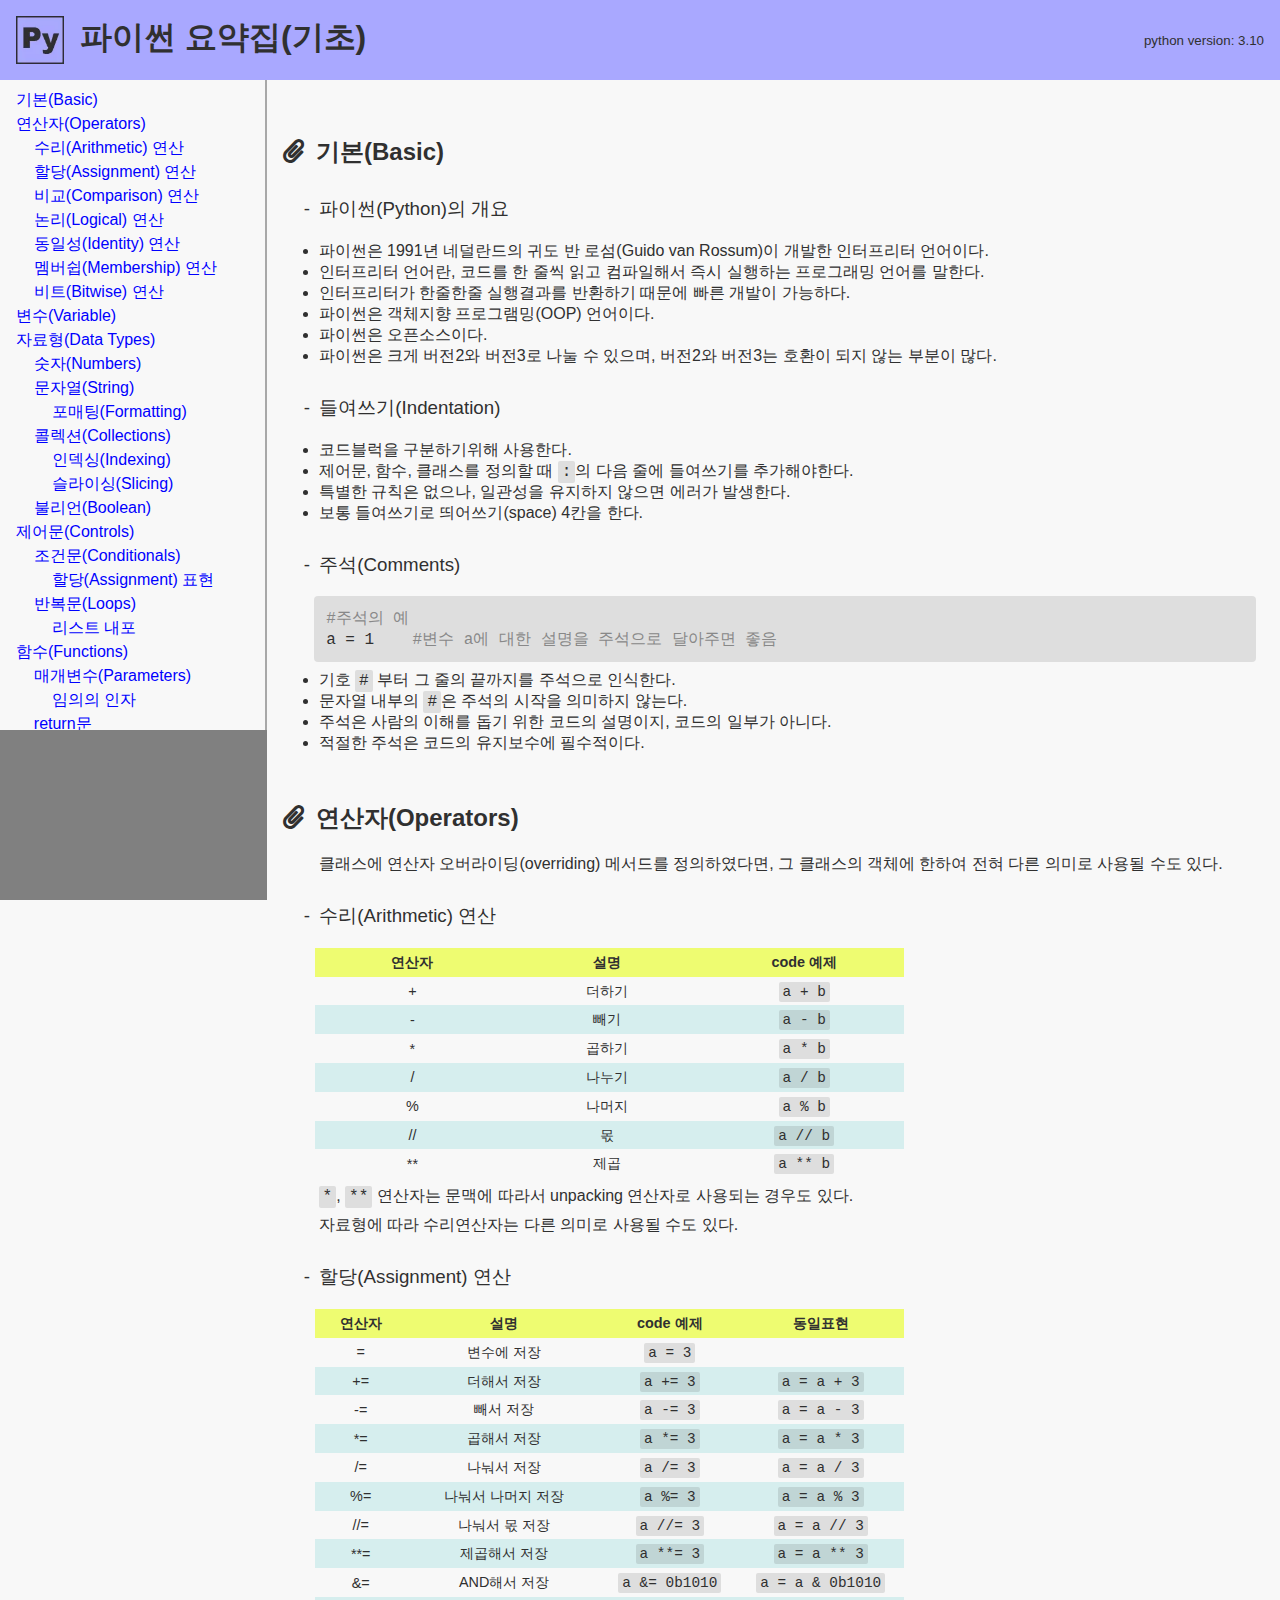
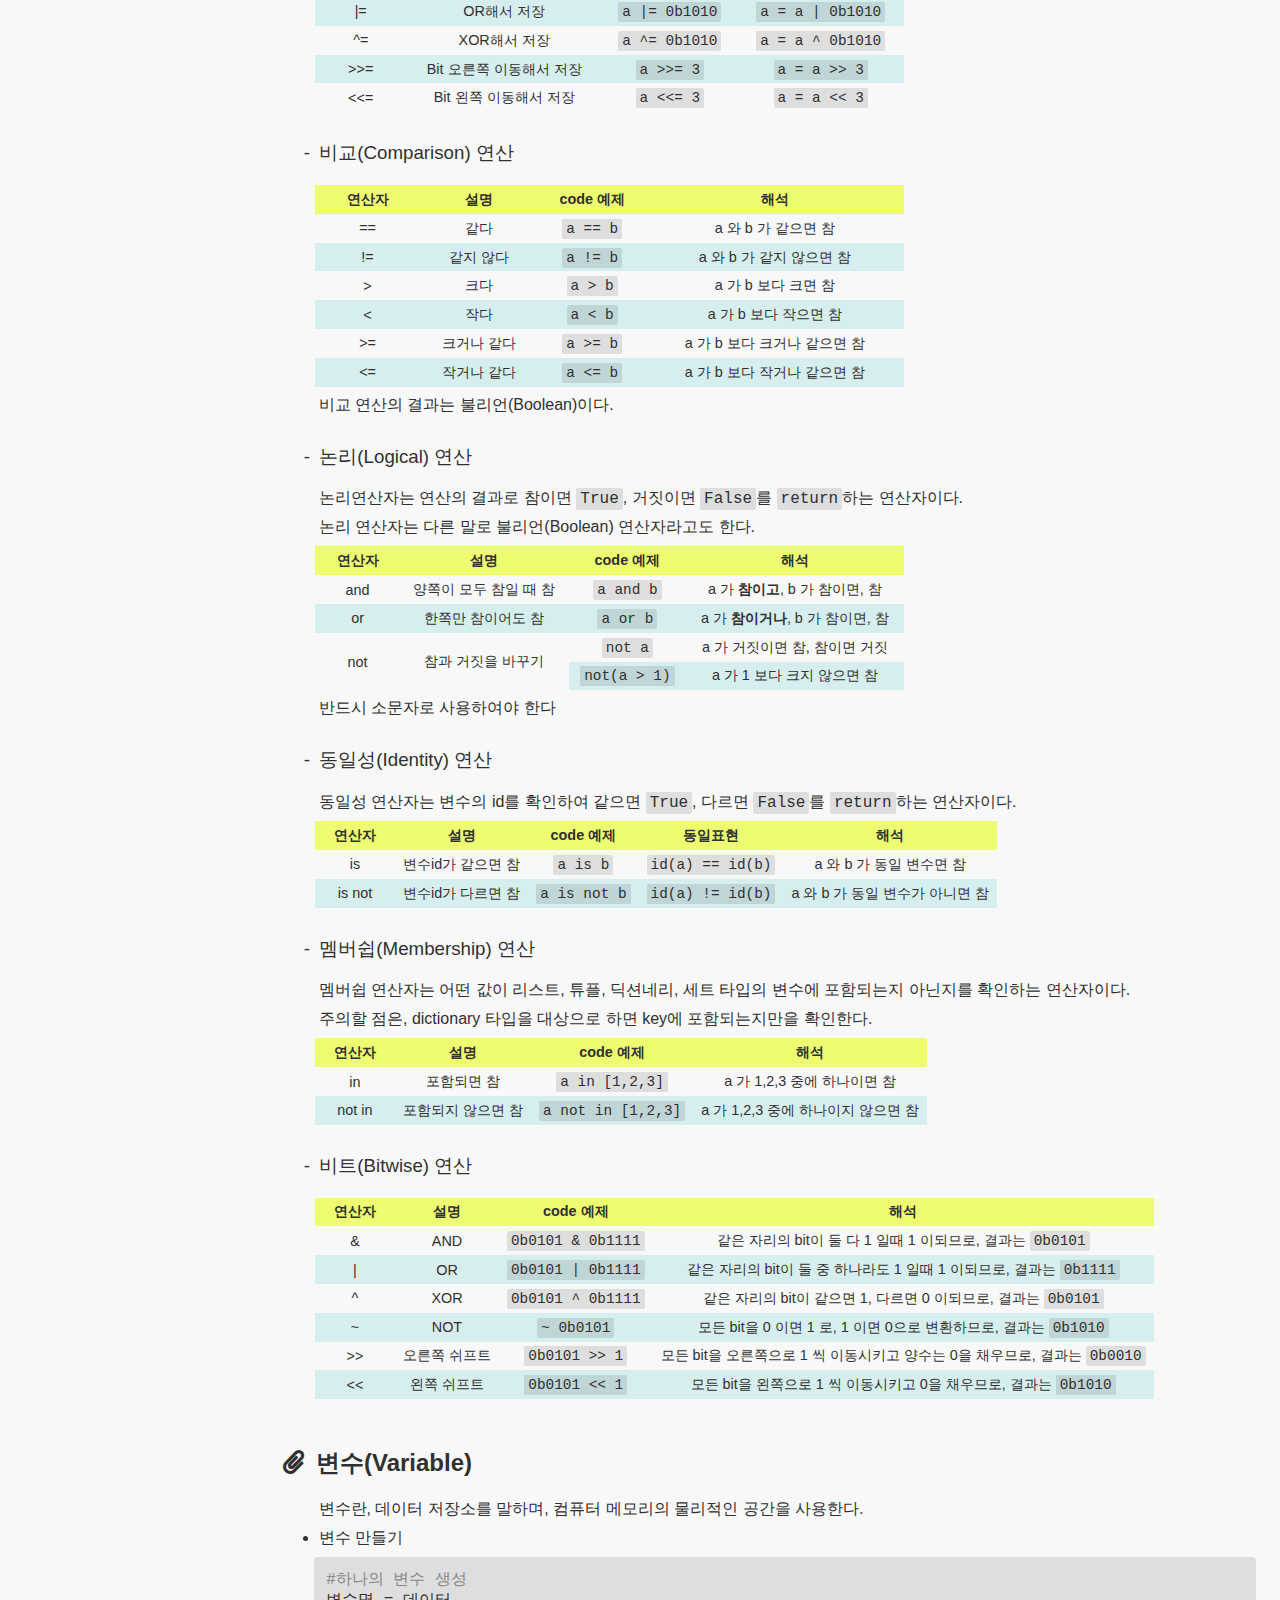
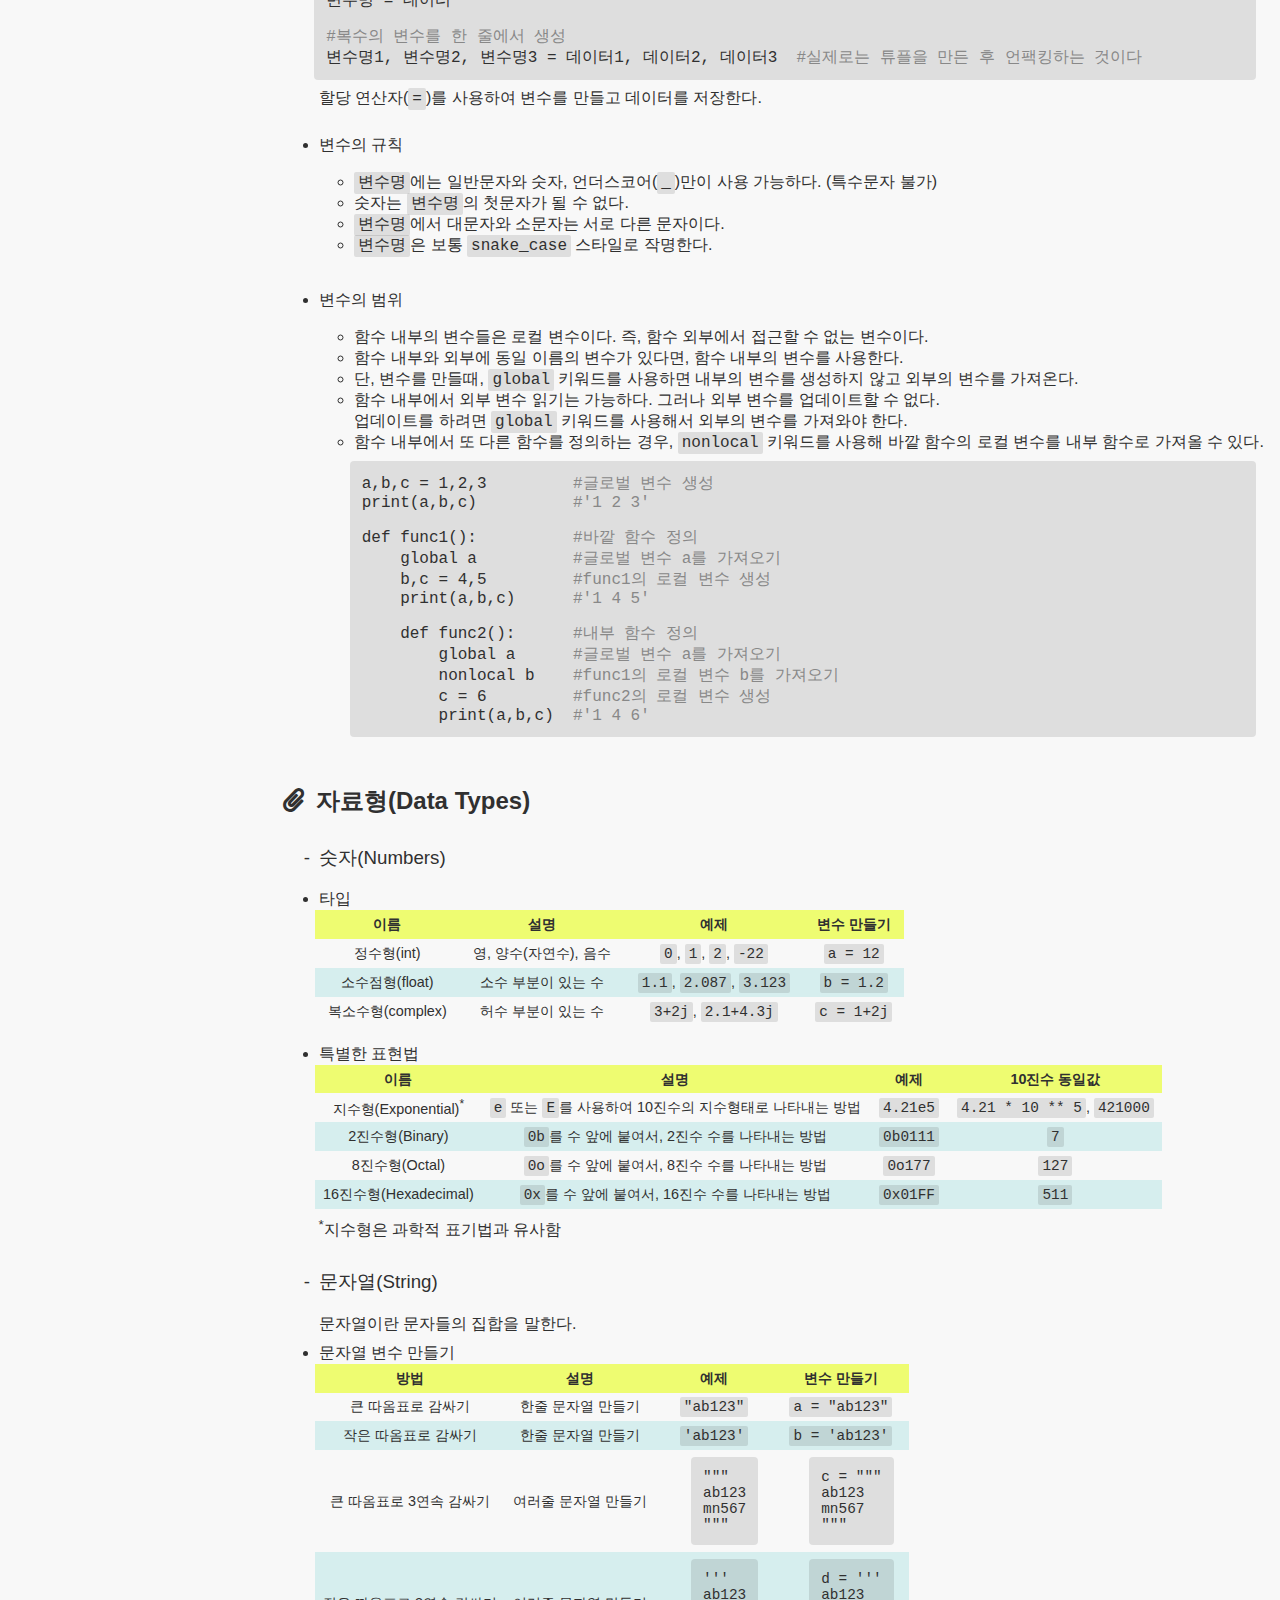
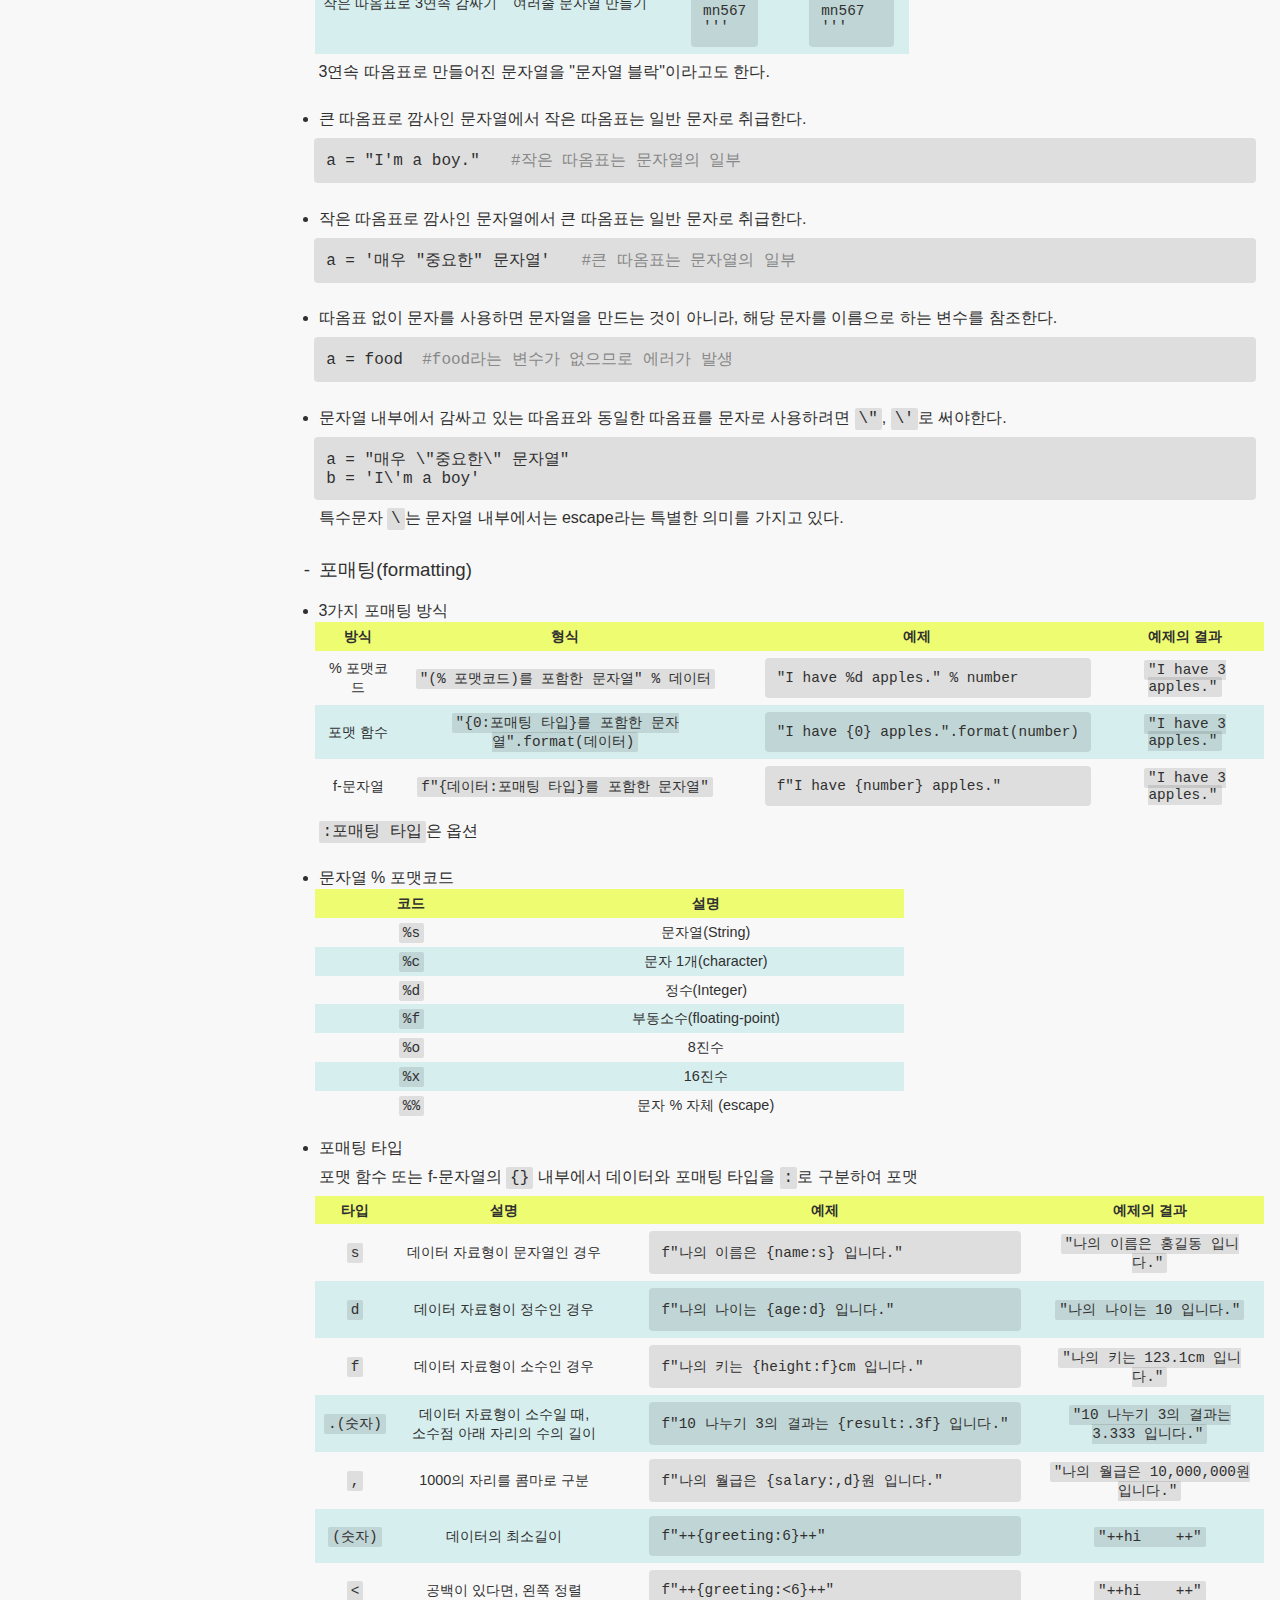
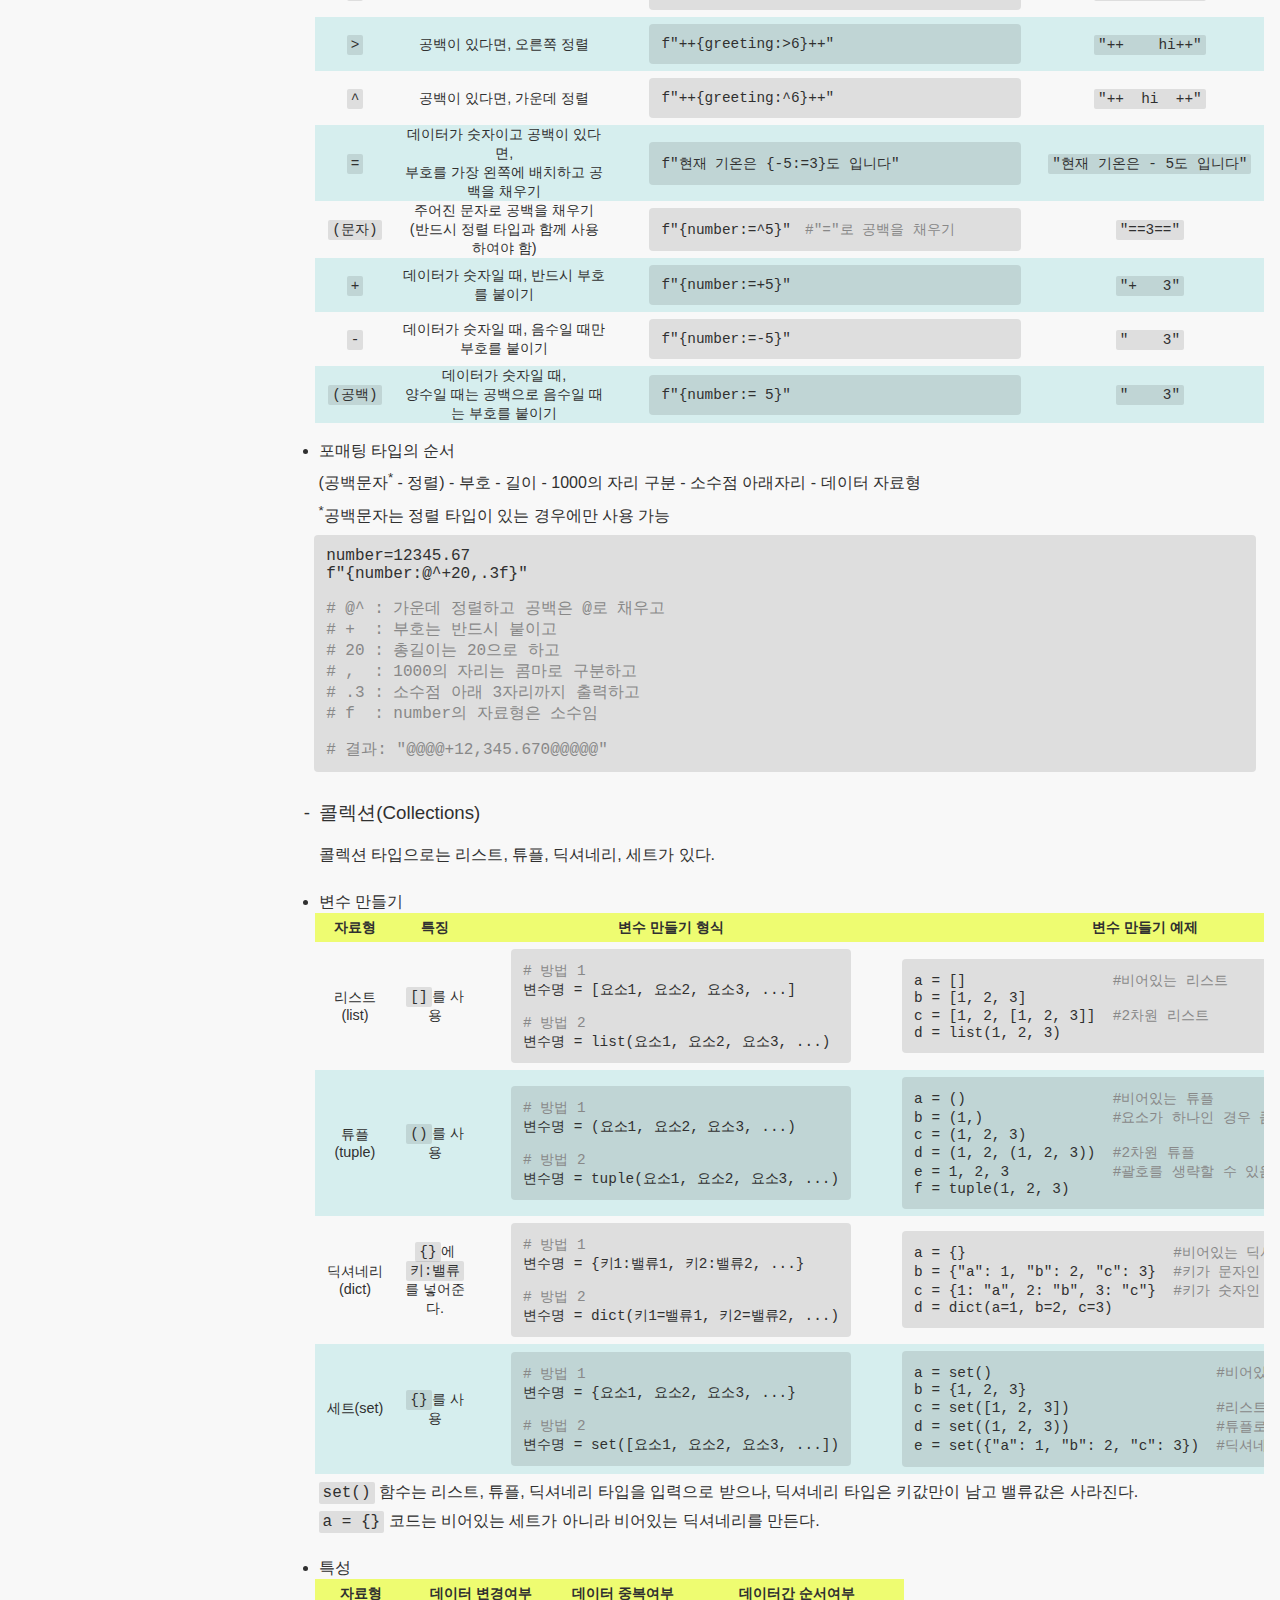
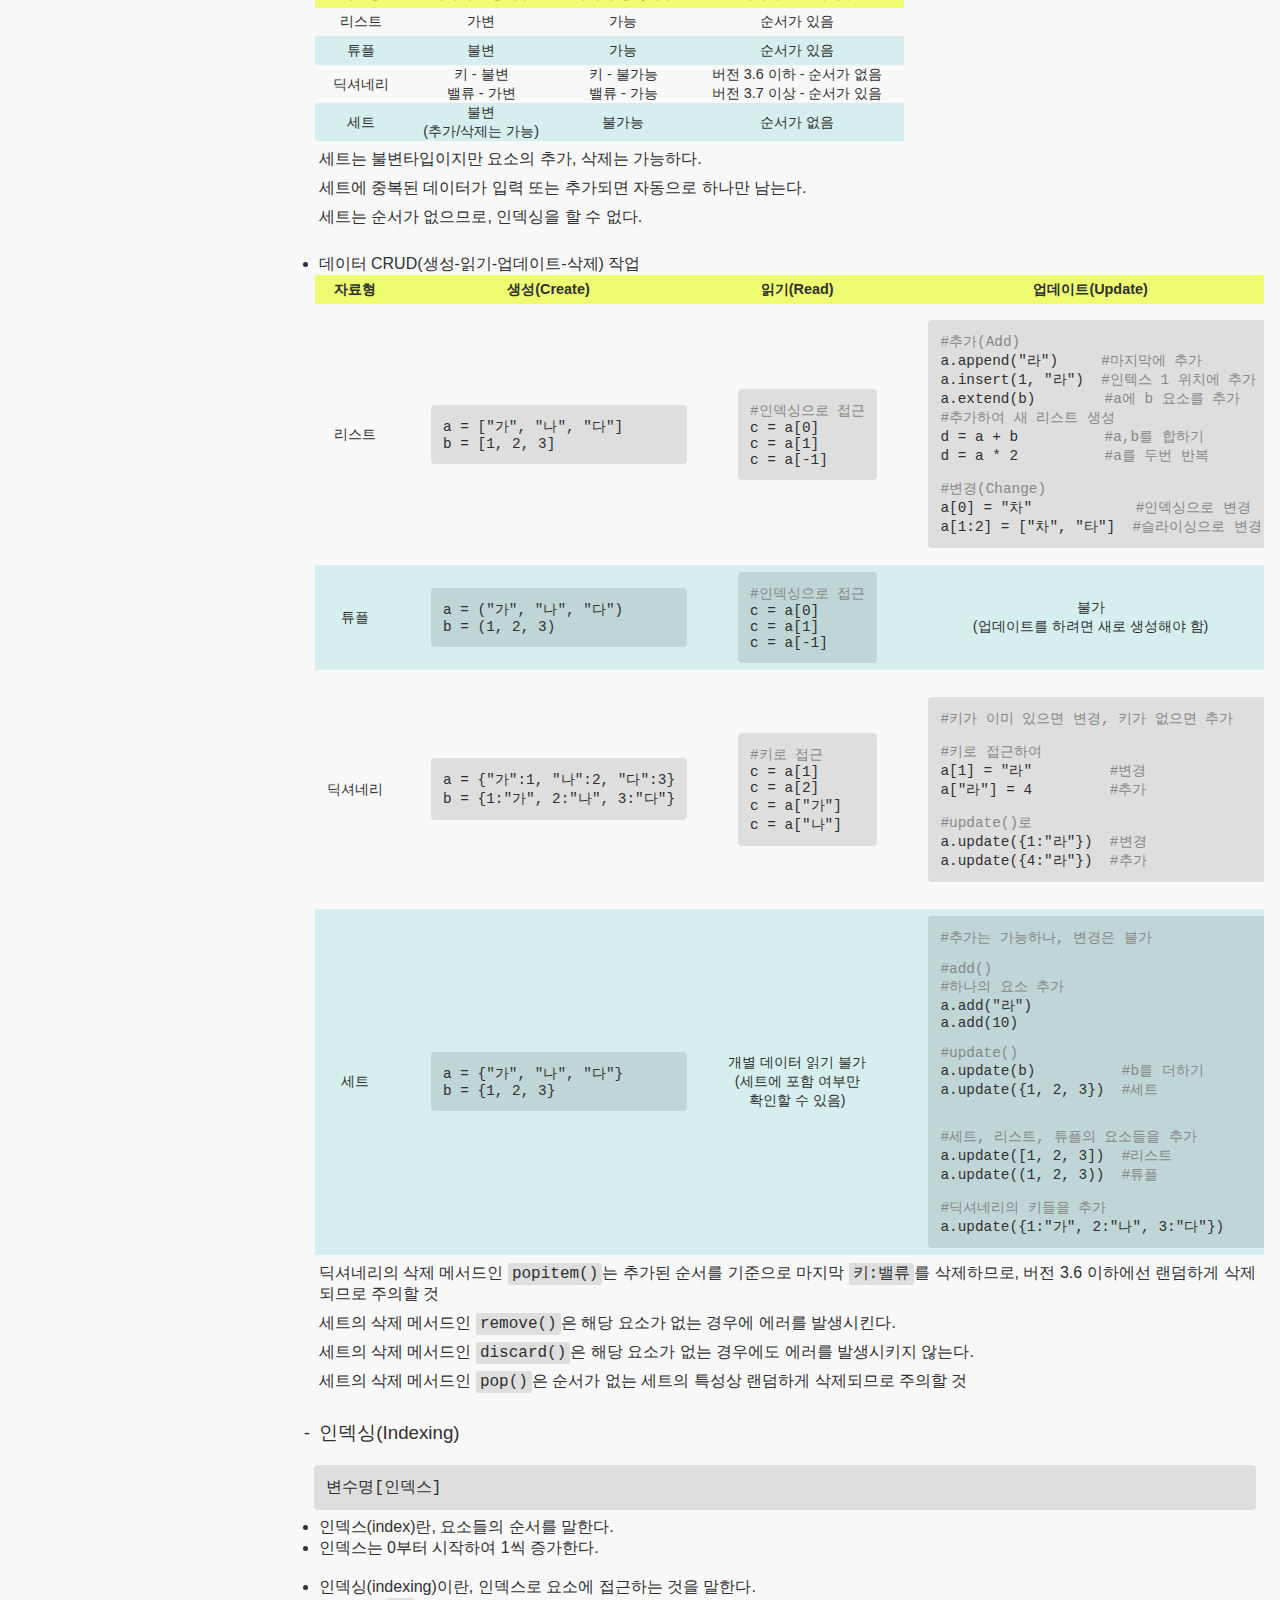
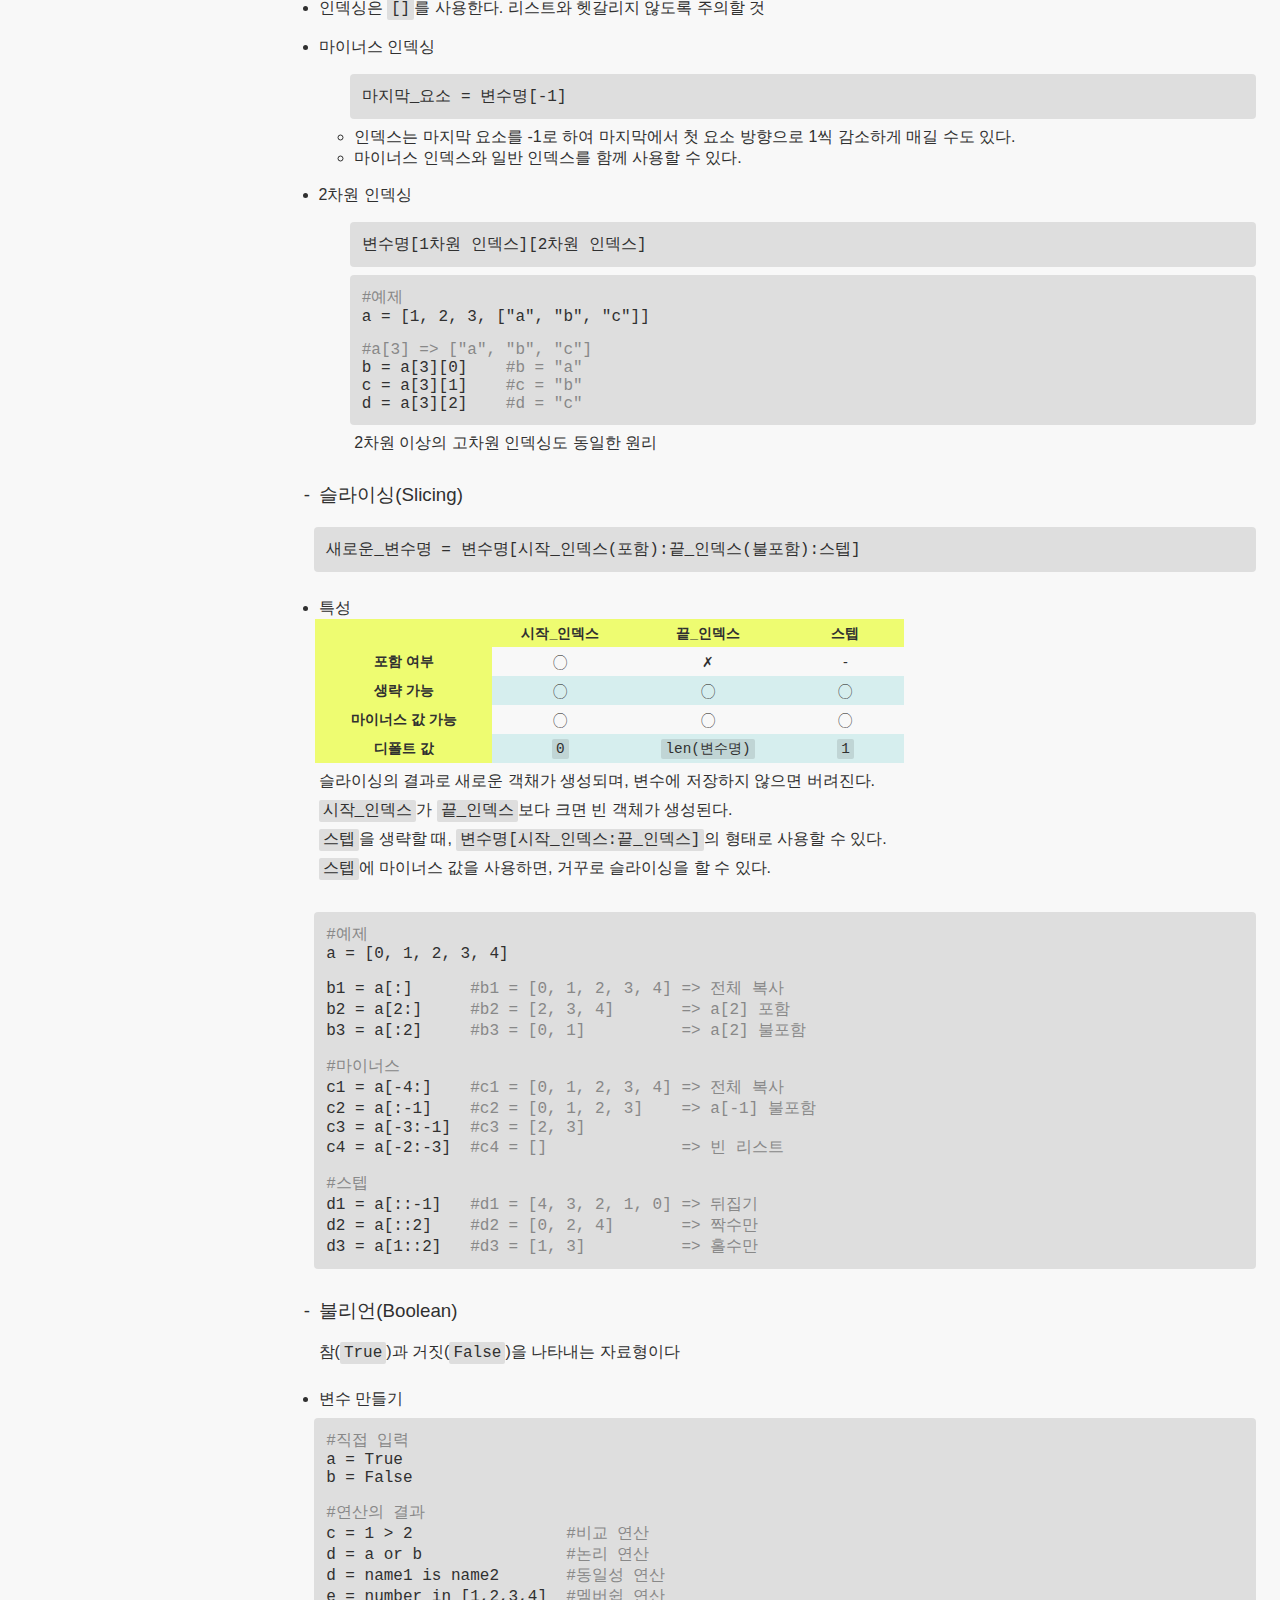
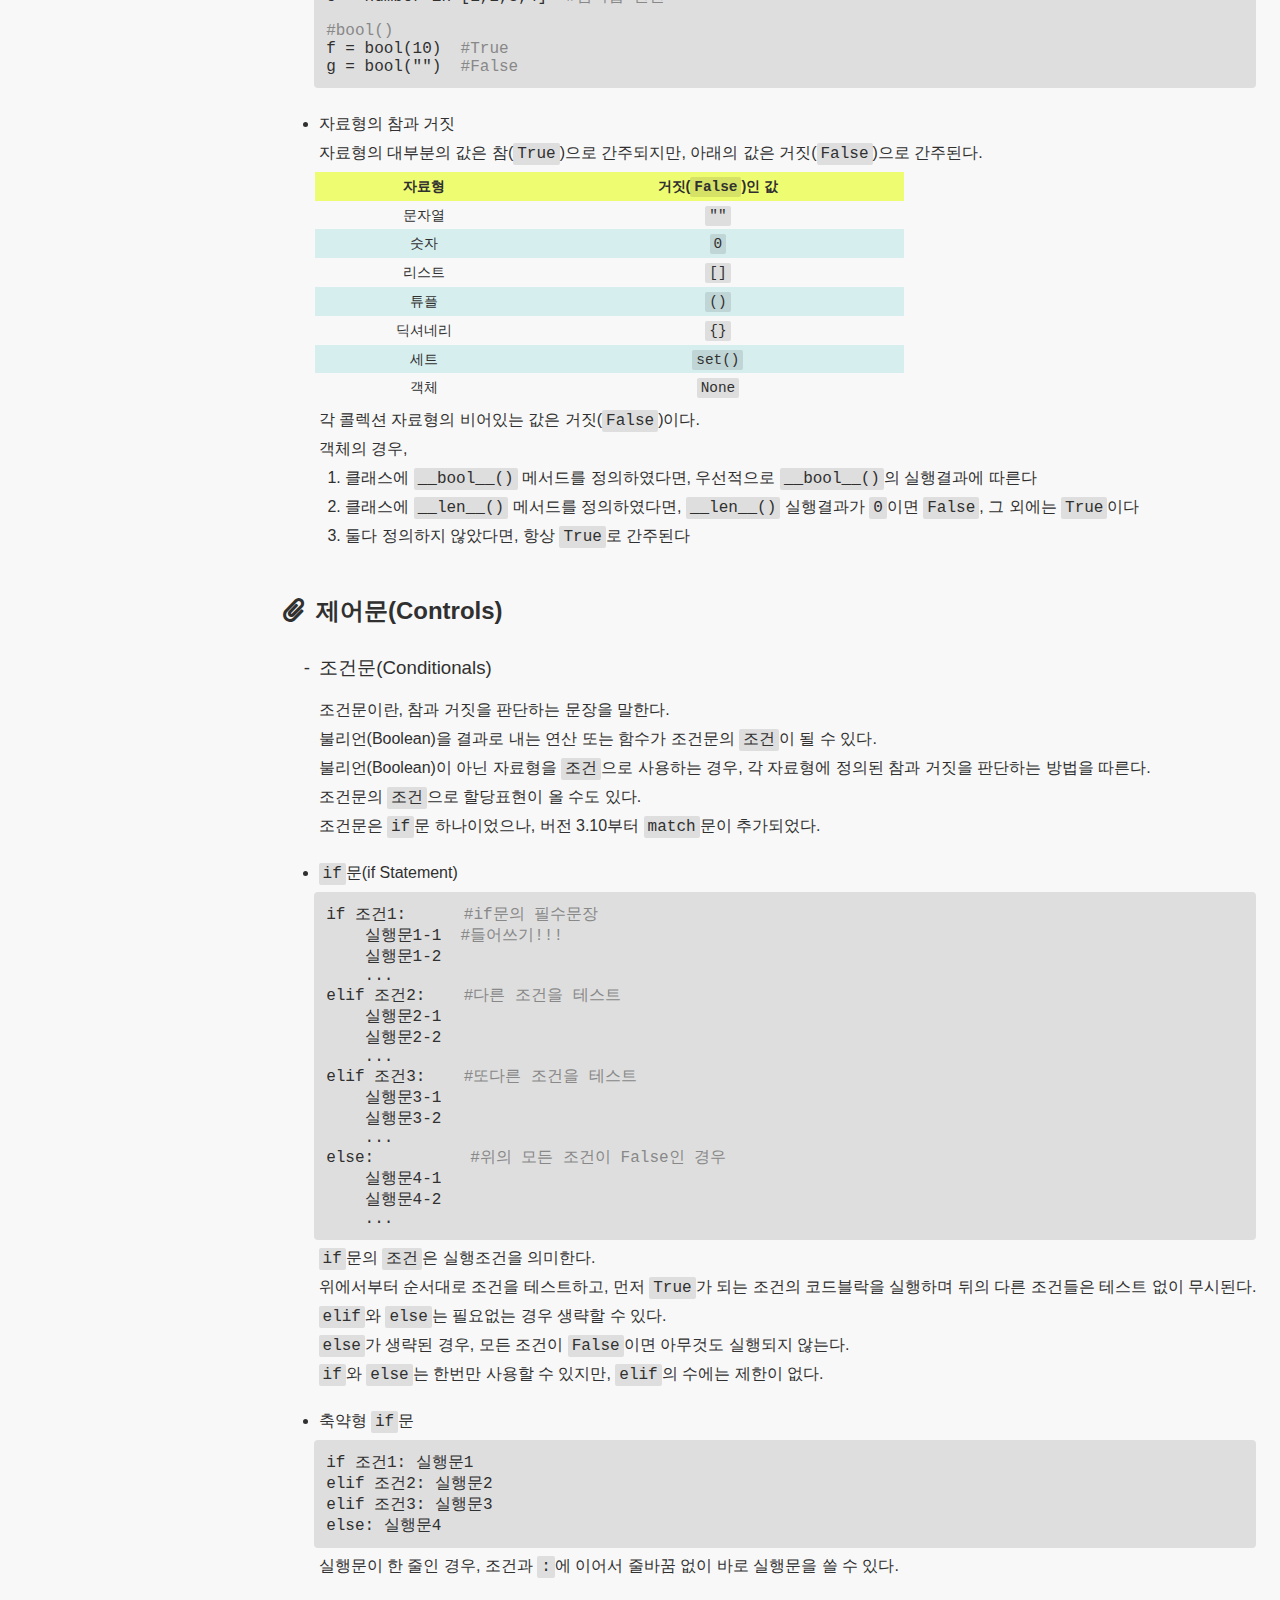
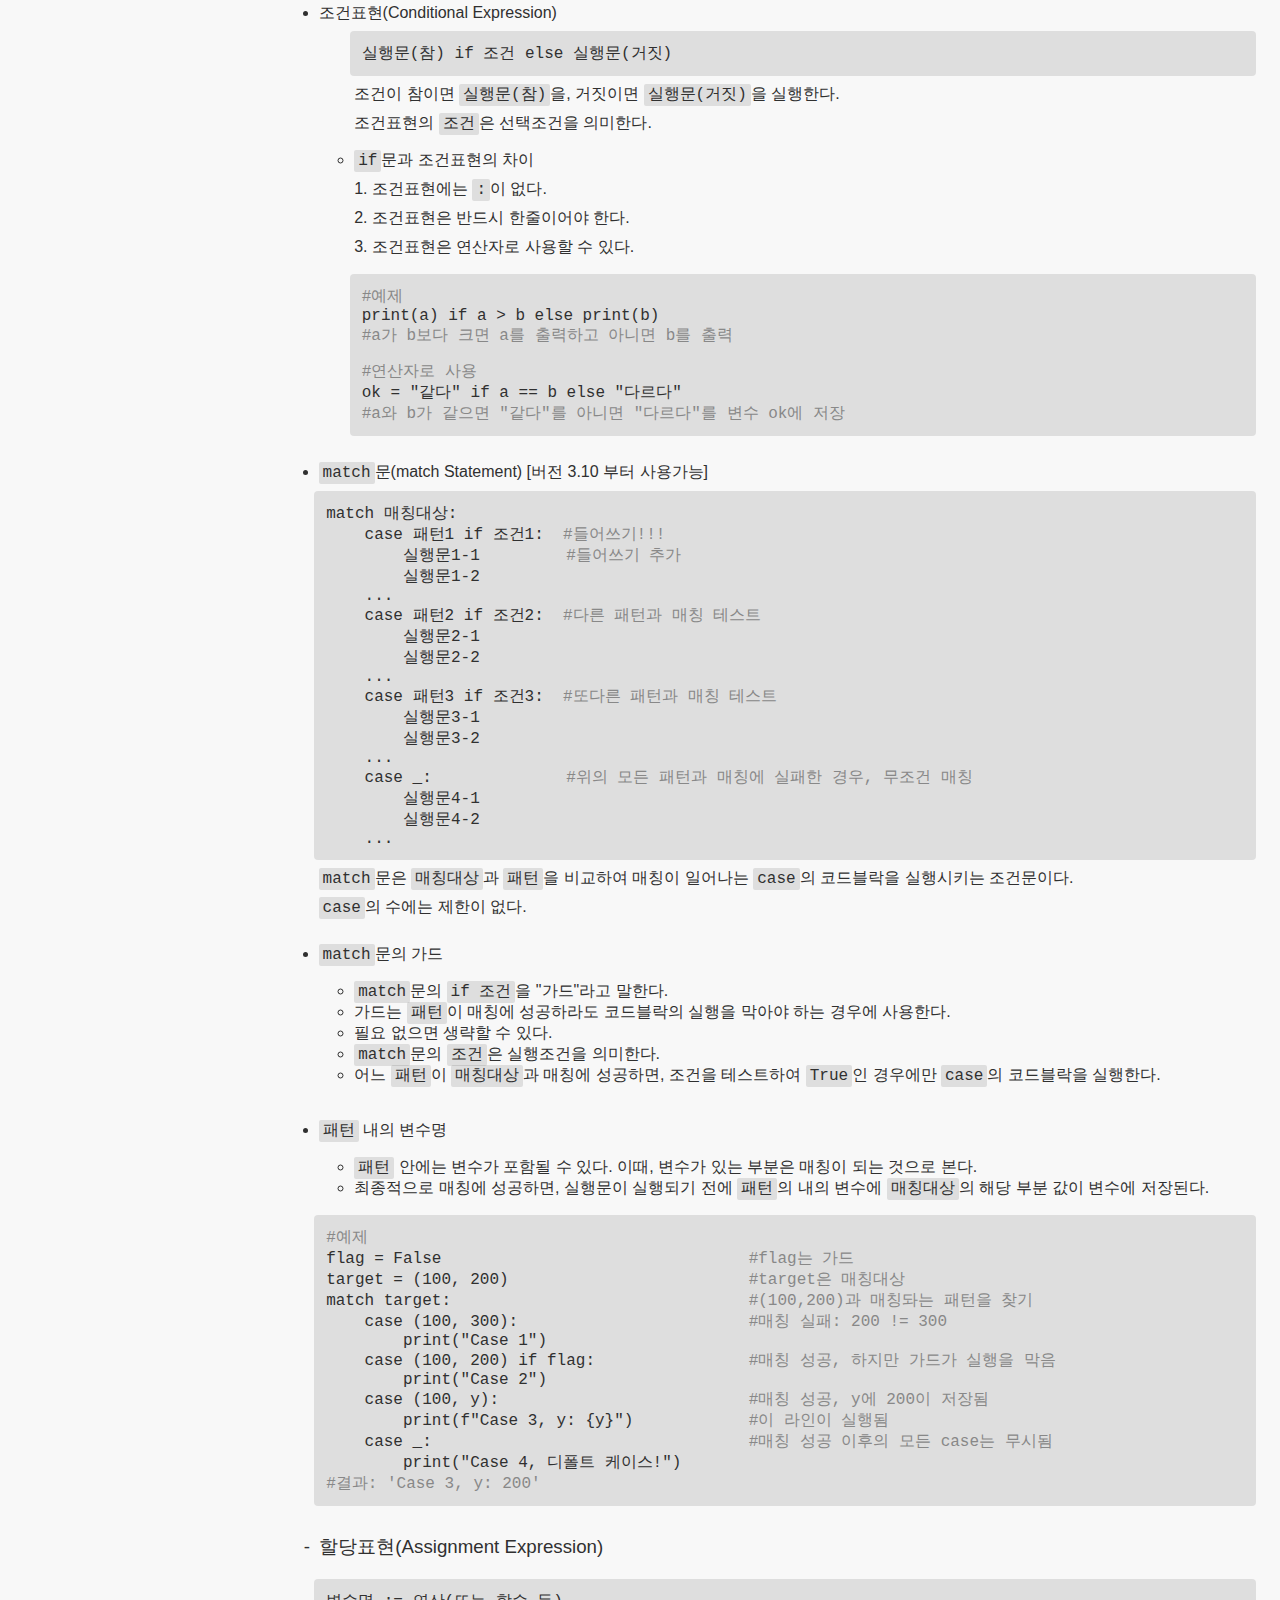
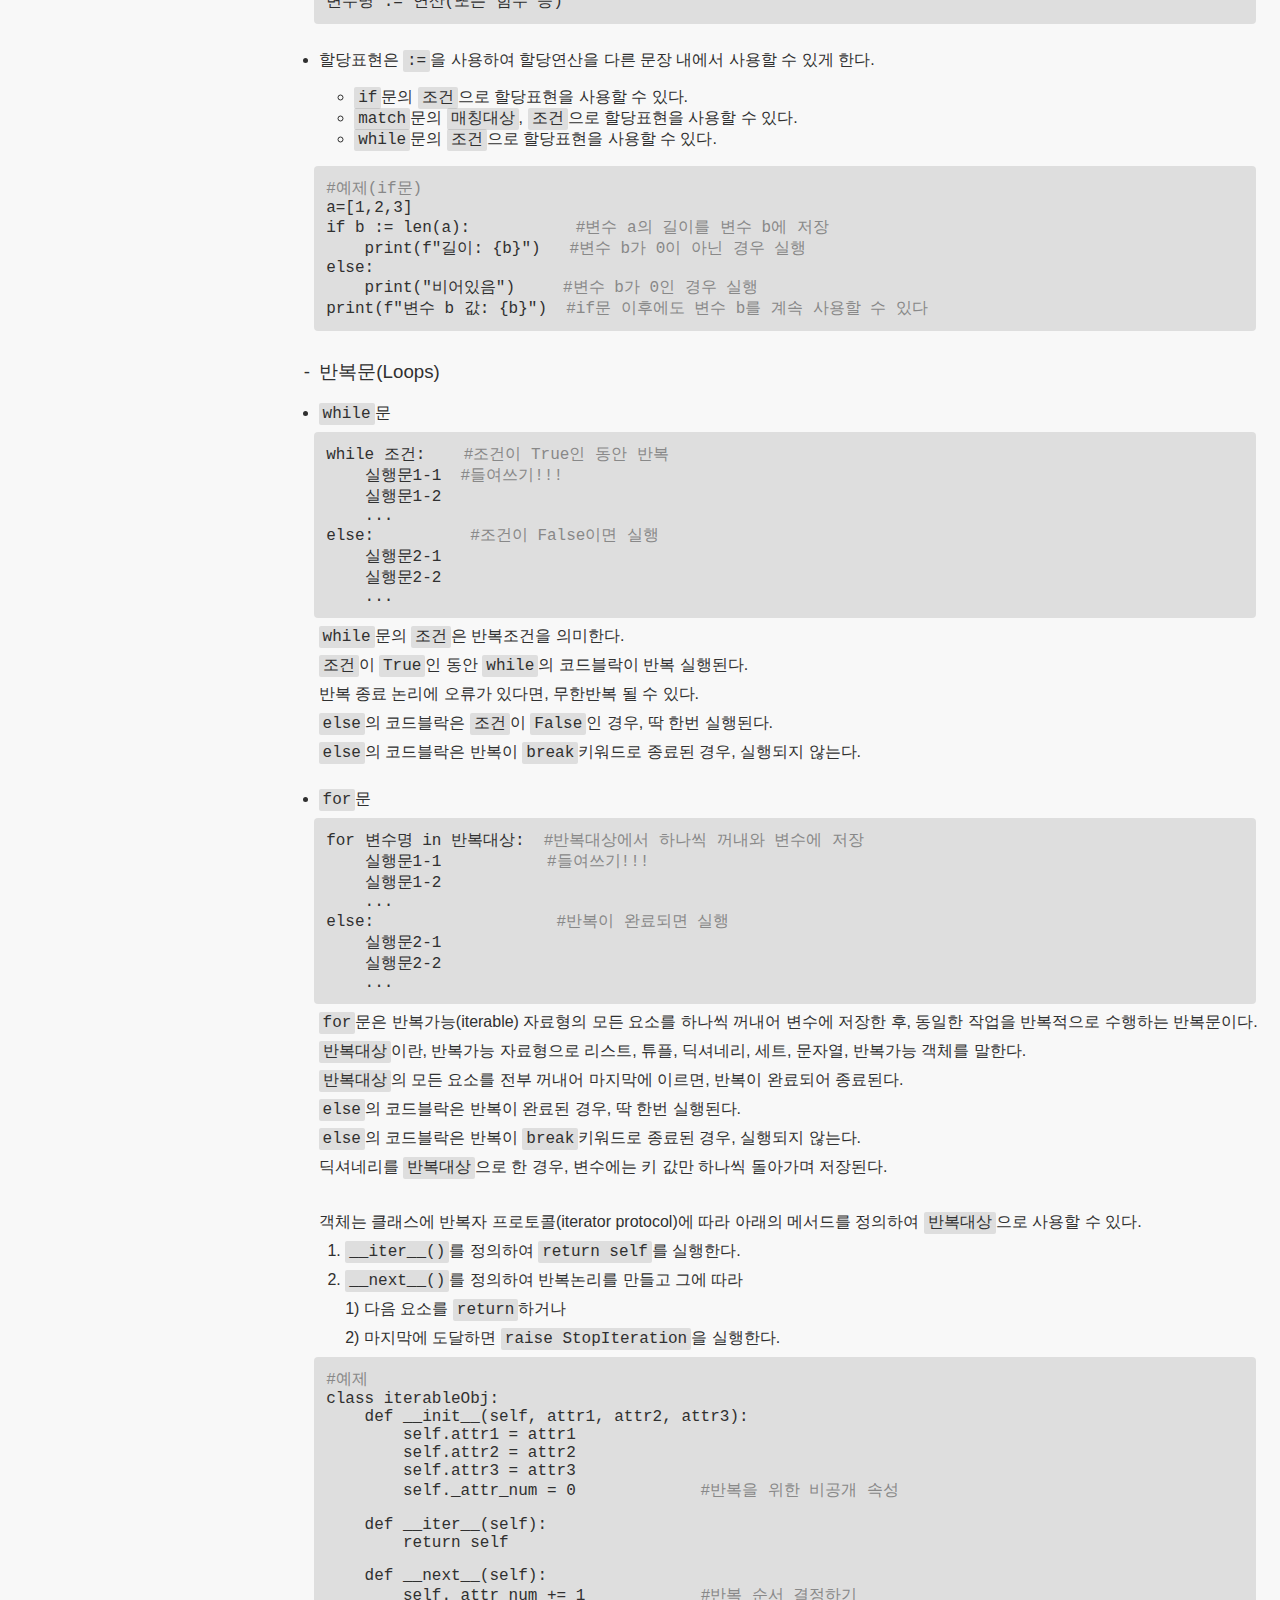
==== index.html @ 67199d71 "Fix typos" ====
<!DOCTYPE html>
<html lang="ko">
  <head>
    <!-- Google Tag Manager -->
    <script>
      (function (w, d, s, l, i) {
        w[l] = w[l] || [];
        w[l].push({ "gtm.start": new Date().getTime(), event: "gtm.js" });
        var f = d.getElementsByTagName(s)[0],
          j = d.createElement(s),
          dl = l != "dataLayer" ? "&l=" + l : "";
        j.async = true;
        j.src = "https://www.googletagmanager.com/gtm.js?id=" + i + dl;
        f.parentNode.insertBefore(j, f);
      })(window, document, "script", "dataLayer", "GTM-T8XXGKG");
    </script>
    <!-- End Google Tag Manager -->
    <meta charset="UTF-8" />
    <meta name="viewport" content="width=device-width, initial-scale=1.0" />
    <title>파이썬 요약집(기초)</title>
    <link
      rel="stylesheet"
      href="https://cdnjs.cloudflare.com/ajax/libs/font-awesome/5.15.4/css/all.min.css"
      integrity="sha512-1ycn6IcaQQ40/MKBW2W4Rhis/DbILU74C1vSrLJxCq57o941Ym01SwNsOMqvEBFlcgUa6xLiPY/NS5R+E6ztJQ=="
      crossorigin="anonymous"
      referrerpolicy="no-referrer"
    />
    <link rel="stylesheet" href="/style.css" />
    <link rel="stylesheet" href="/style-media.css" />
    <script src="/main.js" defer></script>

    <link rel="canonical" href="https://pycheatsheet.junekim.xyz" />
    <meta name="robots" content="all" />
    <meta
      name="description"
      content="파이썬 언어를 배우는 지름길 | 핵심적인 부분만 요약합니다 (기초편)"
    />
    <meta name="author" content="junekimdev" />
    <meta property="article:author" content="junekimdev" />
    <meta property="og:type" content="website" />
    <meta property="og:title" content="파이썬 요약집(기초)" />
    <meta
      property="og:description"
      content="파이썬 언어를 배우는 지름길 | 핵심적인 부분만 요약합니다 (기초편)"
    />
    <meta property="og:site_name" content="파이썬 요약집(기초)" />
    <meta property="og:url" content="https://pycheatsheet.junekim.xyz" />
    <meta
      property="og:image"
      content="https://pycheatsheet.junekim.xyz/py-banner.png"
    />
    <meta
      property="og:image:secure_url"
      content="https://pycheatsheet.junekim.xyz/py-banner.png"
    />
    <meta property="og:image:width" content="1200" />
    <meta property="og:image:height" content="627" />
    <meta name="twitter:card" content="summary_large_image" />
    <meta name="twitter:title" content="파이썬 요약집(기초)" />
    <meta
      name="twitter:description"
      content="파이썬 언어를 배우는 지름길 | 핵심적인 부분만 요약합니다 (기초편)"
    />
    <meta name="twitter:creator" content="junekimdev" />
    <meta
      name="twitter:image"
      content="https://pycheatsheet.junekim.xyz/py-banner.png"
    />

    <link rel="apple-touch-icon" sizes="180x180" href="/apple-touch-icon.png" />
    <link rel="icon" type="image/png" sizes="32x32" href="/favicon-32x32.png" />
    <link rel="icon" type="image/png" sizes="16x16" href="/favicon-16x16.png" />
    <link rel="manifest" href="/site.webmanifest" />
    <link rel="mask-icon" href="/safari-pinned-tab.svg" color="#a9a8ff" />
    <meta name="msapplication-TileColor" content="#a9a8ff" />
    <meta name="theme-color" content="#a9a8ff" />

    <script
      async
      src="https://pagead2.googlesyndication.com/pagead/js/adsbygoogle.js?client=ca-pub-3345960972862781"
      crossorigin="anonymous"
    ></script>
  </head>
  <body>
    <!-- Google Tag Manager (noscript) -->
    <noscript
      ><iframe
        src="https://www.googletagmanager.com/ns.html?id=GTM-T8XXGKG"
        height="0"
        width="0"
        style="display: none; visibility: hidden"
      ></iframe
    ></noscript>
    <!-- End Google Tag Manager (noscript) -->
    <header>
      <div class="title">
        <picture
          ><source srcset="py.webp" type="image/webp" />
          <img src="/py.png" alt="logo"
        /></picture>
        <h1>파이썬 요약집(기초)</h1>
      </div>
      <p><small>python version: 3.10</small></p>
    </header>
    <main>
      <nav id="menu" class="hide">
        <a class="L1" onclick="onMenuItemClick()" href="#basic">기본(Basic)</a>
        <a class="L1" onclick="onMenuItemClick()" href="#operators"
          >연산자(Operators)</a
        >
        <a class="L2" onclick="onMenuItemClick()" href="#op-arithmetic"
          >수리(Arithmetic) 연산</a
        >
        <a class="L2" onclick="onMenuItemClick()" href="#op-assignment"
          >할당(Assignment) 연산</a
        >
        <a class="L2" onclick="onMenuItemClick()" href="#op-comparison"
          >비교(Comparison) 연산</a
        >
        <a class="L2" onclick="onMenuItemClick()" href="#op-logical"
          >논리(Logical) 연산</a
        >
        <a class="L2" onclick="onMenuItemClick()" href="#op-identity"
          >동일성(Identity) 연산</a
        >
        <a class="L2" onclick="onMenuItemClick()" href="#op-membership"
          >멤버쉽(Membership) 연산</a
        >
        <a class="L2" onclick="onMenuItemClick()" href="#op-bitwise"
          >비트(Bitwise) 연산</a
        >
        <a class="L1" onclick="onMenuItemClick()" href="#variable"
          >변수(Variable)</a
        >
        <a class="L1" onclick="onMenuItemClick()" href="#types"
          >자료형(Data Types)</a
        >
        <a class="L2" onclick="onMenuItemClick()" href="#type-numbers"
          >숫자(Numbers)</a
        >
        <a class="L2" onclick="onMenuItemClick()" href="#type-string"
          >문자열(String)</a
        >
        <a class="L3" onclick="onMenuItemClick()" href="#type-string-formatting"
          >포매팅(Formatting)</a
        >
        <a class="L2" onclick="onMenuItemClick()" href="#type-collections"
          >콜렉션(Collections)</a
        >
        <a class="L3" onclick="onMenuItemClick()" href="#indexing"
          >인덱싱(Indexing)</a
        >
        <a class="L3" onclick="onMenuItemClick()" href="#slicing"
          >슬라이싱(Slicing)</a
        >
        <a class="L2" onclick="onMenuItemClick()" href="#type-boolean"
          >불리언(Boolean)</a
        >
        <a class="L1" onclick="onMenuItemClick()" href="#controls"
          >제어문(Controls)</a
        >
        <a class="L2" onclick="onMenuItemClick()" href="#ctl-conditionals"
          >조건문(Conditionals)</a
        >
        <a class="L3" onclick="onMenuItemClick()" href="#ctl-assign-exp"
          >할당(Assignment) 표현</a
        >
        <a class="L2" onclick="onMenuItemClick()" href="#ctl-loops"
          >반복문(Loops)</a
        >
        <a class="L3" onclick="onMenuItemClick()" href="#ctl-list-compre"
          >리스트 내포</a
        >
        <a class="L1" onclick="onMenuItemClick()" href="#functions"
          >함수(Functions)</a
        >
        <a class="L2" onclick="onMenuItemClick()" href="#func-params"
          >매개변수(Parameters)</a
        >
        <a class="L3" onclick="onMenuItemClick()" href="#func-variadic"
          >임의의 인자</a
        >
        <a class="L2" onclick="onMenuItemClick()" href="#func-return"
          >return문</a
        >
        <a class="L2" onclick="onMenuItemClick()" href="#func-calling"
          >함수의 호출(Calling)</a
        >
        <a class="L2" onclick="onMenuItemClick()" href="#func-inner-func"
          >함수 내의 함수</a
        >
        <a class="L3" onclick="onMenuItemClick()" href="#func-recursive"
          >재귀(Recursive) 함수</a
        >
        <a class="L2" onclick="onMenuItemClick()" href="#func-lambda"
          >람다(Lambda) 표현</a
        >
        <a class="L2" onclick="onMenuItemClick()" href="#func-input"
          >입력(Input) 함수</a
        >
        <a class="L2" onclick="onMenuItemClick()" href="#func-files"
          >파일(Files) 읽고 쓰기</a
        >
        <a class="L2" onclick="onMenuItemClick()" href="#func-docstring"
          >설명글(Docstring)</a
        >
        <a class="L1" onclick="onMenuItemClick()" href="#classes"
          >클래스(Classes)</a
        >
        <a class="L2" onclick="onMenuItemClick()" href="#class-concepts"
          >개념(Concepts)</a
        >
        <a class="L2" onclick="onMenuItemClick()" href="#class-class"
          >class문</a
        >
        <a class="L2" onclick="onMenuItemClick()" href="#class-gen-and-del"
          >객체의 생성과 삭제</a
        >
        <a class="L2" onclick="onMenuItemClick()" href="#class-object-member"
          >객체 속성과 메서드</a
        >
        <a class="L2" onclick="onMenuItemClick()" href="#class-class-member"
          >클래스 변수와 메서드</a
        >
        <a class="L2" onclick="onMenuItemClick()" href="#class-inherit"
          >상속(Inheritance)</a
        >
        <a class="L1" onclick="onMenuItemClick()" href="#modules"
          >모듈(Modules)</a
        >
        <a class="L2" onclick="onMenuItemClick()" href="#module-create"
          >만들기(Create)</a
        >
        <a class="L2" onclick="onMenuItemClick()" href="#module-import"
          >가져오기(Import)</a
        >
        <a class="L3" onclick="onMenuItemClick()" href="#module-from-import"
          >멤버 가져오기</a
        >
        <a class="L3" onclick="onMenuItemClick()" href="#module-as"
          >as 키위드</a
        >
        <a class="L2" onclick="onMenuItemClick()" href="#module-name"
          >__name__ 변수</a
        >
        <a class="L2" onclick="onMenuItemClick()" href="#module-main"
          >메인모듈 실행하기</a
        >
        <a class="L1" onclick="onMenuItemClick()" href="#packages"
          >패키지(Packages)</a
        >
        <a class="L2" onclick="onMenuItemClick()" href="#package-create"
          >만들기(Create)</a
        >
        <a class="L2" onclick="onMenuItemClick()" href="#package-init"
          >__init__.py 파일</a
        >
        <a class="L2" onclick="onMenuItemClick()" href="#package-import"
          >가져오기(Import)</a
        >
        <a class="L2" onclick="onMenuItemClick()" href="#package-main"
          >메인모듈 실행하기</a
        >
        <a class="L3" onclick="onMenuItemClick()" href="#package-mainfile"
          >__main__.py 파일</a
        >
        <a class="L3" onclick="onMenuItemClick()" href="#package-pythonpath"
          >환경변수 PYTHONPATH</a
        >
        <a class="L3" onclick="onMenuItemClick()" href="#package-relative"
          >패키지의 상대 경로</a
        >
        <a class="L1" onclick="onMenuItemClick()" href="#exceptions"
          >예외처리(Exceptions)</a
        >
        <a class="L2" onclick="onMenuItemClick()" href="#exception-try"
          >try문</a
        >
        <a class="L2" onclick="onMenuItemClick()" href="#exception-raise"
          >raise문</a
        >
        <a class="L3" onclick="onMenuItemClick()" href="#exception-inherit"
          >사용자 정의 예외클래스</a
        >
        <a class="L1" onclick="onMenuItemClick()" href="#references"
          >참고자료(References)</a
        >
      </nav>
      <section>
        <article>
          <h2 id="basic">기본(Basic)</h2>
          <h3>파이썬(Python)의 개요</h3>
          <li>
            파이썬은 1991년 네덜란드의 귀도 반 로섬(Guido van Rossum)이 개발한
            인터프리터 언어이다.
          </li>
          <li>
            인터프리터 언어란, 코드를 한 줄씩 읽고 컴파일해서 즉시 실행하는
            프로그래밍 언어를 말한다.
          </li>
          <li>
            인터프리터가 한줄한줄 실행결과를 반환하기 때문에 빠른 개발이
            가능하다.
          </li>
          <li>파이썬은 객체지향 프로그램밍(OOP) 언어이다.</li>
          <li>파이썬은 오픈소스이다.</li>
          <li>
            파이썬은 크게 버전2와 버전3로 나눌 수 있으며, 버전2와 버전3는 호환이
            되지 않는 부분이 많다.
          </li>
          <h3>들여쓰기(Indentation)</h3>
          <li>코드블럭을 구분하기위해 사용한다.</li>
          <li>
            제어문, 함수, 클래스를 정의할 때 <code>:</code>의 다음 줄에
            들여쓰기를 추가해야한다.
          </li>
          <li>
            특별한 규칙은 없으나, 일관성을 유지하지 않으면 에러가 발생한다.
          </li>
          <li>보통 들여쓰기로 띄어쓰기(space) 4칸을 한다.</li>
          <h3>주석(Comments)</h3>
          <pre>
<code class="comment">#주석의 예</code>
<code>a = 1    </code><code class="comment">#변수 a에 대한 설명을 주석으로 달아주면 좋음</code>
</pre>
          <li>기호 <code>#</code> 부터 그 줄의 끝까지를 주석으로 인식한다.</li>
          <li>문자열 내부의 <code>#</code>은 주석의 시작을 의미하지 않는다.</li>
          <li>
            주석은 사람의 이해를 돕기 위한 코드의 설명이지, 코드의 일부가
            아니다.
          </li>
          <li>적절한 주석은 코드의 유지보수에 필수적이다.</li>
        </article>
        <article>
          <h2 id="operators">연산자(Operators)</h2>
          <p>
            클래스에 연산자 오버라이딩(overriding) 메서드를 정의하였다면, 그
            클래스의 객체에 한하여 전혀 다른 의미로 사용될 수도 있다.
          </p>

          <h3 id="op-arithmetic">수리(Arithmetic) 연산</h3>
          <div class="table-container">
            <table>
              <thead>
                <tr>
                  <th>연산자</th>
                  <th>설명</th>
                  <th>code 예제</th>
                </tr>
              </thead>
              <tbody>
                <tr>
                  <td>+</td>
                  <td>더하기</td>
                  <td><code>a + b</code></td>
                </tr>
                <tr>
                  <td>-</td>
                  <td>빼기</td>
                  <td><code>a - b</code></td>
                </tr>
                <tr>
                  <td>*</td>
                  <td>곱하기</td>
                  <td><code>a * b</code></td>
                </tr>
                <tr>
                  <td>/</td>
                  <td>나누기</td>
                  <td><code>a / b</code></td>
                </tr>
                <tr>
                  <td>%</td>
                  <td>나머지</td>
                  <td><code>a % b</code></td>
                </tr>
                <tr>
                  <td>//</td>
                  <td>몫</td>
                  <td><code>a // b</code></td>
                </tr>
                <tr>
                  <td>**</td>
                  <td>제곱</td>
                  <td><code>a ** b</code></td>
                </tr>
              </tbody>
            </table>
          </div>
          <p>
            <code>*</code>, <code>**</code> 연산자는 문맥에 따라서 unpacking
            연산자로 사용되는 경우도 있다.
          </p>
          <p>자료형에 따라 수리연산자는 다른 의미로 사용될 수도 있다.</p>

          <h3 id="op-assignment">할당(Assignment) 연산</h3>
          <div class="table-container">
            <table>
              <thead>
                <tr>
                  <th>연산자</th>
                  <th>설명</th>
                  <th>code 예제</th>
                  <th>동일표현</th>
                </tr>
              </thead>
              <tbody>
                <tr>
                  <td>=</td>
                  <td>변수에 저장</td>
                  <td><code>a = 3</code></td>
                  <td></td>
                </tr>
                <tr>
                  <td>+=</td>
                  <td>더해서 저장</td>
                  <td><code>a += 3</code></td>
                  <td><code>a = a + 3</code></td>
                </tr>
                <tr>
                  <td>-=</td>
                  <td>빼서 저장</td>
                  <td><code>a -= 3</code></td>
                  <td><code>a = a - 3</code></td>
                </tr>
                <tr>
                  <td>*=</td>
                  <td>곱해서 저장</td>
                  <td><code>a *= 3</code></td>
                  <td><code>a = a * 3</code></td>
                </tr>
                <tr>
                  <td>/=</td>
                  <td>나눠서 저장</td>
                  <td><code>a /= 3</code></td>
                  <td><code>a = a / 3</code></td>
                </tr>
                <tr>
                  <td>%=</td>
                  <td>나눠서 나머지 저장</td>
                  <td><code>a %= 3</code></td>
                  <td><code>a = a % 3</code></td>
                </tr>
                <tr>
                  <td>//=</td>
                  <td>나눠서 몫 저장</td>
                  <td><code>a //= 3</code></td>
                  <td><code>a = a // 3</code></td>
                </tr>
                <tr>
                  <td>**=</td>
                  <td>제곱해서 저장</td>
                  <td><code>a **= 3</code></td>
                  <td><code>a = a ** 3</code></td>
                </tr>
                <tr>
                  <td>&=</td>
                  <td>AND해서 저장</td>
                  <td><code>a &= 0b1010</code></td>
                  <td><code>a = a & 0b1010</code></td>
                </tr>
                <tr>
                  <td>|=</td>
                  <td>OR해서 저장</td>
                  <td><code>a |= 0b1010</code></td>
                  <td><code>a = a | 0b1010</code></td>
                </tr>
                <tr>
                  <td>^=</td>
                  <td>XOR해서 저장</td>
                  <td><code>a ^= 0b1010</code></td>
                  <td><code>a = a ^ 0b1010</code></td>
                </tr>
                <tr>
                  <td>&gt;&gt;=</td>
                  <td>Bit 오른쪽 이동해서 저장</td>
                  <td><code>a &gt;&gt;= 3</code></td>
                  <td><code>a = a &gt;&gt; 3</code></td>
                </tr>
                <tr>
                  <td>&lt;&lt;=</td>
                  <td>Bit 왼쪽 이동해서 저장</td>
                  <td><code>a &lt;&lt;= 3</code></td>
                  <td><code>a = a &lt;&lt; 3</code></td>
                </tr>
              </tbody>
            </table>
          </div>

          <h3 id="op-comparison">비교(Comparison) 연산</h3>
          <div class="table-container">
            <table>
              <thead>
                <tr>
                  <th>연산자</th>
                  <th>설명</th>
                  <th>code 예제</th>
                  <th>해석</th>
                </tr>
              </thead>
              <tbody>
                <tr>
                  <td>==</td>
                  <td>같다</td>
                  <td><code>a == b</code></td>
                  <td>a 와 b 가 같으면 참</td>
                </tr>
                <tr>
                  <td>!=</td>
                  <td>같지 않다</td>
                  <td><code>a != b</code></td>
                  <td>a 와 b 가 같지 않으면 참</td>
                </tr>
                <tr>
                  <td>&gt;</td>
                  <td>크다</td>
                  <td><code>a &gt; b</code></td>
                  <td>a 가 b 보다 크면 참</td>
                </tr>
                <tr>
                  <td>&lt;</td>
                  <td>작다</td>
                  <td><code>a &lt; b</code></td>
                  <td>a 가 b 보다 작으면 참</td>
                </tr>
                <tr>
                  <td>&gt;=</td>
                  <td>크거나 같다</td>
                  <td><code>a &gt;= b</code></td>
                  <td>a 가 b 보다 크거나 같으면 참</td>
                </tr>
                <tr>
                  <td>&lt;=</td>
                  <td>작거나 같다</td>
                  <td><code>a &lt;= b</code></td>
                  <td>a 가 b 보다 작거나 같으면 참</td>
                </tr>
              </tbody>
            </table>
          </div>
          <p>비교 연산의 결과는 불리언(Boolean)이다.</p>

          <h3 id="op-logical">논리(Logical) 연산</h3>
          <p>
            논리연산자는 연산의 결과로 참이면 <code>True</code>, 거짓이면
            <code>False</code>를 <code>return</code>하는 연산자이다.
          </p>
          <p>논리 연산자는 다른 말로 불리언(Boolean) 연산자라고도 한다.</p>
          <div class="table-container">
            <table>
              <thead>
                <tr>
                  <th>연산자</th>
                  <th>설명</th>
                  <th>code 예제</th>
                  <th>해석</th>
                </tr>
              </thead>
              <tbody>
                <tr>
                  <td>and</td>
                  <td>양쪽이 모두 참일 때 참</td>
                  <td><code>a and b</code></td>
                  <td>a 가 <strong>참이고</strong>, b 가 참이면, 참</td>
                </tr>
                <tr>
                  <td>or</td>
                  <td>한쪽만 참이어도 참</td>
                  <td><code>a or b</code></td>
                  <td>a 가 <strong>참이거나</strong>, b 가 참이면, 참</td>
                </tr>
                <tr>
                  <td rowspan="2">not</td>
                  <td rowspan="2">참과 거짓을 바꾸기</td>
                  <td><code>not a</code></td>
                  <td>a 가 거짓이면 참, 참이면 거짓</td>
                </tr>
                <tr>
                  <td><code>not(a &gt; 1)</code></td>
                  <td>a 가 1 보다 크지 않으면 참</td>
                </tr>
              </tbody>
            </table>
          </div>
          <p>반드시 소문자로 사용하여야 한다</p>

          <h3 id="op-identity">동일성(Identity) 연산</h3>
          <p>
            동일성 연산자는 변수의 id를 확인하여 같으면 <code>True</code>,
            다르면 <code>False</code>를 <code>return</code>하는 연산자이다.
          </p>
          <div class="table-container">
            <table>
              <thead>
                <tr>
                  <th>연산자</th>
                  <th>설명</th>
                  <th>code 예제</th>
                  <th>동일표현</th>
                  <th>해석</th>
                </tr>
              </thead>
              <tbody>
                <tr>
                  <td>is</td>
                  <td>변수id가 같으면 참</td>
                  <td><code>a is b</code></td>
                  <td><code>id(a) == id(b)</code></td>
                  <td>a 와 b 가 동일 변수면 참</td>
                </tr>
                <tr>
                  <td>is not</td>
                  <td>변수id가 다르면 참</td>
                  <td><code>a is not b</code></td>
                  <td><code>id(a) != id(b)</code></td>
                  <td>a 와 b 가 동일 변수가 아니면 참</td>
                </tr>
              </tbody>
            </table>
          </div>

          <h3 id="op-membership">멤버쉽(Membership) 연산</h3>
          <p>
            멤버쉽 연산자는 어떤 값이 리스트, 튜플, 딕션네리, 세트 타입의 변수에
            포함되는지 아닌지를 확인하는 연산자이다.
          </p>
          <p>
            주의할 점은, dictionary 타입을 대상으로 하면 key에 포함되는지만을
            확인한다.
          </p>
          <div class="table-container">
            <table>
              <thead>
                <tr>
                  <th>연산자</th>
                  <th>설명</th>
                  <th>code 예제</th>
                  <th>해석</th>
                </tr>
              </thead>
              <tbody>
                <tr>
                  <td>in</td>
                  <td>포함되면 참</td>
                  <td><code>a in [1,2,3]</code></td>
                  <td>a 가 1,2,3 중에 하나이면 참</td>
                </tr>
                <tr>
                  <td>not in</td>
                  <td>포함되지 않으면 참</td>
                  <td><code>a not in [1,2,3]</code></td>
                  <td>a 가 1,2,3 중에 하나이지 않으면 참</td>
                </tr>
              </tbody>
            </table>
          </div>

          <h3 id="op-bitwise">비트(Bitwise) 연산</h3>
          <div class="table-container">
            <table>
              <thead>
                <tr>
                  <th>연산자</th>
                  <th>설명</th>
                  <th>code 예제</th>
                  <th>해석</th>
                </tr>
              </thead>
              <tbody>
                <tr>
                  <td>&amp;</td>
                  <td>AND</td>
                  <td><code>0b0101 & 0b1111</code></td>
                  <td>
                    같은 자리의 bit이 둘 다 1 일때 1 이되므로, 결과는
                    <code>0b0101</code>
                  </td>
                </tr>
                <tr>
                  <td>|</td>
                  <td>OR</td>
                  <td><code>0b0101 | 0b1111</code></td>
                  <td>
                    같은 자리의 bit이 둘 중 하나라도 1 일때 1 이되므로, 결과는
                    <code>0b1111</code>
                  </td>
                </tr>
                <tr>
                  <td>^</td>
                  <td>XOR</td>
                  <td><code>0b0101 ^ 0b1111</code></td>
                  <td>
                    같은 자리의 bit이 같으면 1, 다르면 0 이되므로, 결과는
                    <code>0b0101</code>
                  </td>
                </tr>
                <tr>
                  <td>~</td>
                  <td>NOT</td>
                  <td><code>~ 0b0101</code></td>
                  <td>
                    모든 bit을 0 이면 1 로, 1 이면 0으로 변환하므로, 결과는
                    <code>0b1010</code>
                  </td>
                </tr>
                <tr>
                  <td>&gt;&gt;</td>
                  <td>오른쪽 쉬프트</td>
                  <td><code>0b0101 &gt;&gt; 1</code></td>
                  <td>
                    모든 bit을 오른쪽으로 1 씩 이동시키고 양수는 0을 채우므로,
                    결과는 <code>0b0010</code>
                  </td>
                </tr>
                <tr>
                  <td>&lt;&lt;</td>
                  <td>왼쪽 쉬프트</td>
                  <td><code>0b0101 &lt;&lt; 1</code></td>
                  <td>
                    모든 bit을 왼쪽으로 1 씩 이동시키고 0을 채우므로, 결과는
                    <code>0b1010</code>
                  </td>
                </tr>
              </tbody>
            </table>
          </div>
        </article>
        <article>
          <h2 id="variable">변수(Variable)</h2>
          <p>
            변수란, 데이터 저장소를 말하며, 컴퓨터 메모리의 물리적인 공간을
            사용한다.
          </p>
          <li>변수 만들기</li>
          <pre>
<code class="comment">#하나의 변수 생성</code>
<code>변수명 = 데이터</code>

<code class="comment">#복수의 변수를 한 줄에서 생성</code>
<code>변수명1, 변수명2, 변수명3 = 데이터1, 데이터2, 데이터3</code><code class="comment">  #실제로는 튜플을 만든 후 언팩킹하는 것이다</code>
</pre>
          <p>
            할당 연산자(<code>=</code>)를 사용하여 변수를 만들고 데이터를
            저장한다.
          </p>
          <br />
          <li>
            변수의 규칙
            <ul>
              <li>
                <code>변수명</code>에는 일반문자와 숫자,
                언더스코어(<code>_</code>)만이 사용 가능하다. (특수문자 불가)
              </li>
              <li>숫자는 <code>변수명</code>의 첫문자가 될 수 없다.</li>
              <li>
                <code>변수명</code>에서 대문자와 소문자는 서로 다른 문자이다.
              </li>
              <li>
                <code>변수명</code>은 보통 <code>snake_case</code> 스타일로
                작명한다.
              </li>
            </ul>
          </li>
          <br />
          <li>
            변수의 범위
            <ul>
              <li>
                함수 내부의 변수들은 로컬 변수이다. 즉, 함수 외부에서 접근할 수
                없는 변수이다.
              </li>
              <li>
                함수 내부와 외부에 동일 이름의 변수가 있다면, 함수 내부의 변수를
                사용한다.
              </li>
              <li>
                단, 변수를 만들때, <code>global</code> 키워드를 사용하면 내부의
                변수를 생성하지 않고 외부의 변수를 가져온다.
              </li>
              <li>
                함수 내부에서 외부 변수 읽기는 가능하다. 그러나 외부 변수를
                업데이트할 수 없다.<br />업데이트를 하려면
                <code>global</code> 키워드를 사용해서 외부의 변수를 가져와야
                한다.
              </li>
              <li>
                함수 내부에서 또 다른 함수를 정의하는 경우,
                <code>nonlocal</code> 키워드를 사용해 바깥 함수의 로컬 변수를
                내부 함수로 가져올 수 있다.
              </li>
              <pre>
<code>a,b,c = 1,2,3</code><code class="comment">         #글로벌 변수 생성</code>
<code>print(a,b,c)</code><code class="comment">          #'1 2 3'</code>

<code>def func1():</code><code class="comment">          #바깥 함수 정의</code>
<code>    global a</code><code class="comment">          #글로벌 변수 a를 가져오기</code>
<code>    b,c = 4,5</code><code class="comment">         #func1의 로컬 변수 생성</code>
<code>    print(a,b,c)</code><code class="comment">      #'1 4 5'</code>

<code>    def func2():</code><code class="comment">      #내부 함수 정의</code>
<code>        global a</code><code class="comment">      #글로벌 변수 a를 가져오기</code>
<code>        nonlocal b</code><code class="comment">    #func1의 로컬 변수 b를 가져오기</code>
<code>        c = 6</code><code class="comment">         #func2의 로컬 변수 생성</code>
<code>        print(a,b,c)</code><code class="comment">  #'1 4 6'</code>
</pre>
            </ul>
          </li>
        </article>
        <article>
          <h2 id="types">자료형(Data Types)</h2>

          <h3 id="type-numbers">숫자(Numbers)</h3>
          <li>타입</li>
          <div class="table-container">
            <table>
              <thead>
                <tr>
                  <th>이름</th>
                  <th>설명</th>
                  <th>예제</th>
                  <th>변수 만들기</th>
                </tr>
              </thead>
              <tbody>
                <tr>
                  <td>정수형(int)</td>
                  <td>영, 양수(자연수), 음수</td>
                  <td>
                    <code>0</code>, <code>1</code>, <code>2</code>,
                    <code>-22</code>
                  </td>
                  <td><code>a = 12</code></td>
                </tr>
                <tr>
                  <td>소수점형(float)</td>
                  <td>소수 부분이 있는 수</td>
                  <td>
                    <code>1.1</code>, <code>2.087</code>, <code>3.123</code>
                  </td>
                  <td><code>b = 1.2</code></td>
                </tr>
                <tr>
                  <td>복소수형(complex)</td>
                  <td>허수 부분이 있는 수</td>
                  <td><code>3+2j</code>, <code>2.1+4.3j</code></td>
                  <td><code>c = 1+2j</code></td>
                </tr>
              </tbody>
            </table>
          </div>
          <br />
          <li>특별한 표현법</li>
          <div class="table-container">
            <table>
              <thead>
                <tr>
                  <th>이름</th>
                  <th>설명</th>
                  <th>예제</th>
                  <th>10진수 동일값</th>
                </tr>
              </thead>
              <tbody>
                <tr>
                  <td>지수형(Exponential)<sup>*</sup></td>
                  <td>
                    <code>e</code> 또는 <code>E</code>를 사용하여 10진수의
                    지수형태로 나타내는 방법
                  </td>
                  <td><code>4.21e5</code></td>
                  <td><code>4.21 * 10 ** 5</code>, <code>421000</code></td>
                </tr>
                <tr>
                  <td>2진수형(Binary)</td>
                  <td>
                    <code>0b</code>를 수 앞에 붙여서, 2진수 수를 나타내는 방법
                  </td>
                  <td><code>0b0111</code></td>
                  <td><code>7</code></td>
                </tr>
                <tr>
                  <td>8진수형(Octal)</td>
                  <td>
                    <code>0o</code>를 수 앞에 붙여서, 8진수 수를 나타내는 방법
                  </td>
                  <td><code>0o177</code></td>
                  <td><code>127</code></td>
                </tr>
                <tr>
                  <td>16진수형(Hexadecimal)</td>
                  <td>
                    <code>0x</code>를 수 앞에 붙여서, 16진수 수를 나타내는 방법
                  </td>
                  <td><code>0x01FF</code></td>
                  <td><code>511</code></td>
                </tr>
              </tbody>
            </table>
          </div>
          <p><sup>*</sup>지수형은 과학적 표기법과 유사함</p>

          <h3 id="type-string">문자열(String)</h3>
          <p>문자열이란 문자들의 집합을 말한다.</p>
          <li>문자열 변수 만들기</li>
          <div class="table-container">
            <table>
              <thead>
                <tr>
                  <th>방법</th>
                  <th>설명</th>
                  <th>예제</th>
                  <th>변수 만들기</th>
                </tr>
              </thead>
              <tbody>
                <tr>
                  <td>큰 따옴표로 감싸기</td>
                  <td>한줄 문자열 만들기</td>
                  <td><code>"ab123"</code></td>
                  <td><code>a = "ab123"</code></td>
                </tr>
                <tr>
                  <td>작은 따옴표로 감싸기</td>
                  <td>한줄 문자열 만들기</td>
                  <td><code>'ab123'</code></td>
                  <td><code>b = 'ab123'</code></td>
                </tr>
                <tr>
                  <td>큰 따옴표로 3연속 감싸기</td>
                  <td>여러줄 문자열 만들기</td>
                  <td>
                    <pre
                      class="left"
                    ><code>"""<br>ab123<br>mn567<br>"""</code></pre>
                  </td>
                  <td>
                    <pre
                      class="left"
                    ><code>c = """<br>ab123<br>mn567<br>"""</code></pre>
                  </td>
                </tr>
                <tr>
                  <td>작은 따옴표로 3연속 감싸기</td>
                  <td>여러줄 문자열 만들기</td>
                  <td>
                    <pre
                      class="left"
                    ><code>'''<br>ab123<br>mn567<br>'''</code></pre>
                  </td>
                  <td>
                    <pre
                      class="left"
                    ><code>d = '''<br>ab123<br>mn567<br>'''</code></pre>
                  </td>
                </tr>
              </tbody>
            </table>
          </div>
          <p>3연속 따옴표로 만들어진 문자열을 "문자열 블락"이라고도 한다.</p>
          <br />
          <li>
            큰 따옴표로 깜사인 문자열에서 작은 따옴표는 일반 문자로 취급한다.
          </li>
          <pre
            class="left"
          ><code>a = "I'm a boy."</code>    <code class="comment">#작은 따옴표는 문자열의 일부</code></pre>
          <br />
          <li>
            작은 따옴표로 깜사인 문자열에서 큰 따옴표는 일반 문자로 취급한다.
          </li>
          <pre
            class="left"
          ><code>a = '매우 "중요한" 문자열'</code>    <code class="comment">#큰 따옴표는 문자열의 일부</code></pre>
          <br />
          <li>
            따옴표 없이 문자를 사용하면 문자열을 만드는 것이 아니라, 해당 문자를
            이름으로 하는 변수를 참조한다.
          </li>
          <pre>
<code>a = food</code><code class="comment">  #food라는 변수가 없으므로 에러가 발생</code>
</pre>
          <br />
          <li>
            문자열 내부에서 감싸고 있는 따옴표와 동일한 따옴표를 문자로
            사용하려면 <code>\"</code>, <code>\'</code>로 써야한다.
          </li>
          <pre>
<code>a = "매우 \"중요한\" 문자열"</code>
<code>b = 'I\'m a boy'</code>
</pre>
          <p>
            특수문자 <code>\</code>는 문자열 내부에서는 escape라는 특별한 의미를
            가지고 있다.
          </p>

          <h3 id="type-string-formatting">포매팅(formatting)</h3>
          <li>3가지 포매팅 방식</li>
          <div class="table-container">
            <table>
              <thead>
                <tr>
                  <th>방식</th>
                  <th>형식</th>
                  <th>예제</th>
                  <th>예제의 결과</th>
                </tr>
              </thead>
              <tbody>
                <tr>
                  <td>% 포맷코드</td>
                  <td><code>"(% 포맷코드)를 포함한 문자열" % 데이터</code></td>
                  <td>
                    <pre><code>"I have %d apples." % number</code></pre>
                  </td>
                  <td><code>"I have 3 apples."</code></td>
                </tr>
                <tr>
                  <td>포맷 함수</td>
                  <td>
                    <code
                      >"{0:포매팅 타입}를 포함한 문자열".format(데이터)</code
                    >
                  </td>
                  <td>
                    <pre><code>"I have {0} apples.".format(number)</code></pre>
                  </td>
                  <td><code>"I have 3 apples."</code></td>
                </tr>
                <tr>
                  <td>f-문자열</td>
                  <td><code>f"{데이터:포매팅 타입}를 포함한 문자열"</code></td>
                  <td>
                    <pre><code>f"I have {number} apples."</code></pre>
                  </td>
                  <td><code>"I have 3 apples."</code></td>
                </tr>
              </tbody>
            </table>
          </div>
          <p><code>:포매팅 타입</code>은 옵션</p>
          <br />
          <li>문자열 % 포맷코드</li>
          <div class="table-container">
            <table>
              <thead>
                <tr>
                  <th>코드</th>
                  <th>설명</th>
                </tr>
              </thead>
              <tbody>
                <tr>
                  <td><code>%s</code></td>
                  <td>문자열(String)</td>
                </tr>
                <tr>
                  <td><code>%c</code></td>
                  <td>문자 1개(character)</td>
                </tr>
                <tr>
                  <td><code>%d</code></td>
                  <td>정수(Integer)</td>
                </tr>
                <tr>
                  <td><code>%f</code></td>
                  <td>부동소수(floating-point)</td>
                </tr>
                <tr>
                  <td><code>%o</code></td>
                  <td>8진수</td>
                </tr>
                <tr>
                  <td><code>%x</code></td>
                  <td>16진수</td>
                </tr>
                <tr>
                  <td><code>%%</code></td>
                  <td>문자 % 자체 (escape)</td>
                </tr>
              </tbody>
            </table>
          </div>
          <br />
          <li>포매팅 타입</li>
          <p>
            포맷 함수 또는 f-문자열의 <code>{}</code> 내부에서 데이터와 포매팅
            타입을 <code>:</code>로 구분하여 포맷
          </p>
          <div class="table-container">
            <table>
              <thead>
                <tr>
                  <th>타입</th>
                  <th>설명</th>
                  <th>예제</th>
                  <th>예제의 결과</th>
                </tr>
              </thead>
              <tbody>
                <tr>
                  <td><code>s</code></td>
                  <td>데이터 자료형이 문자열인 경우</td>
                  <td>
                    <pre><code>f"나의 이름은 {name:s} 입니다."</code></pre>
                  </td>
                  <td><code>"나의 이름은 홍길동 입니다."</code></td>
                </tr>
                <tr>
                  <td><code>d</code></td>
                  <td>데이터 자료형이 정수인 경우</td>
                  <td>
                    <pre><code>f"나의 나이는 {age:d} 입니다."</code></pre>
                  </td>
                  <td><code>"나의 나이는 10 입니다."</code></td>
                </tr>
                <tr>
                  <td><code>f</code></td>
                  <td>데이터 자료형이 소수인 경우</td>
                  <td>
                    <pre><code>f"나의 키는 {height:f}cm 입니다."</code></pre>
                  </td>
                  <td><code>"나의 키는 123.1cm 입니다."</code></td>
                </tr>
                <tr>
                  <td><code>.(숫자)</code></td>
                  <td>
                    데이터 자료형이 소수일 때,<br />소수점 아래 자리의 수의 길이
                  </td>
                  <td>
                    <pre><code>f"10 나누기 3의 결과는 {result:.3f} 입니다."</code></pre>
                  </td>
                  <td><code>"10 나누기 3의 결과는 3.333 입니다."</code></td>
                </tr>
                <tr>
                  <td><code>,</code></td>
                  <td>1000의 자리를 콤마로 구분</td>
                  <td>
                    <pre><code>f"나의 월급은 {salary:,d}원 입니다."</code></pre>
                  </td>
                  <td><code>"나의 월급은 10,000,000원 입니다."</code></td>
                </tr>
                <tr>
                  <td><code>(숫자)</code></td>
                  <td>데이터의 최소길이</td>
                  <td>
                    <pre><code>f"++{greeting:6}++"</code></pre>
                  </td>
                  <td><code>"++hi&nbsp;&nbsp;&nbsp;&nbsp;++"</code></td>
                </tr>
                <tr>
                  <td><code>&lt;</code></td>
                  <td>공백이 있다면, 왼쪽 정렬</td>
                  <td>
                    <pre><code>f"++{greeting:&lt;6}++"</code></pre>
                  </td>
                  <td><code>"++hi&nbsp;&nbsp;&nbsp;&nbsp;++"</code></td>
                </tr>
                <tr>
                  <td><code>&gt;</code></td>
                  <td>공백이 있다면, 오른쪽 정렬</td>
                  <td>
                    <pre><code>f"++{greeting:&gt;6}++"</code></pre>
                  </td>
                  <td><code>"++&nbsp;&nbsp;&nbsp;&nbsp;hi++"</code></td>
                </tr>
                <tr>
                  <td><code>^</code></td>
                  <td>공백이 있다면, 가운데 정렬</td>
                  <td>
                    <pre><code>f"++{greeting:^6}++"</code></pre>
                  </td>
                  <td><code>"++&nbsp;&nbsp;hi&nbsp;&nbsp;++"</code></td>
                </tr>
                <tr>
                  <td><code>=</code></td>
                  <td>
                    데이터가 숫자이고 공백이 있다면,<br />
                    부호를 가장 왼쪽에 배치하고 공백을 채우기
                  </td>
                  <td>
                    <pre><code>f"현재 기온은 {-5:=3}도 입니다"</code></pre>
                  </td>
                  <td><code>"현재 기온은 -&nbsp;5도 입니다"</code></td>
                </tr>
                <tr>
                  <td><code>(문자)</code></td>
                  <td>
                    주어진 문자로 공백을 채우기<br />(반드시 정렬 타입과 함께
                    사용하여야 함)
                  </td>
                  <td>
                    <pre><code>f"{number:=^5}"</code>  <code class="comment">#"="로 공백을 채우기</code></pre>
                  </td>
                  <td><code>"==3=="</code></td>
                </tr>
                <tr>
                  <td><code>+</code></td>
                  <td>데이터가 숫자일 때, 반드시 부호를 붙이기</td>
                  <td>
                    <pre><code>f"{number:=+5}"</code></pre>
                  </td>
                  <td><code>"+&nbsp;&nbsp;&nbsp;3"</code></td>
                </tr>
                <tr>
                  <td><code>-</code></td>
                  <td>데이터가 숫자일 때, 음수일 때만 부호를 붙이기</td>
                  <td>
                    <pre><code>f"{number:=-5}"</code></pre>
                  </td>
                  <td><code>"&nbsp;&nbsp;&nbsp;&nbsp;3"</code></td>
                </tr>
                <tr>
                  <td><code>(공백)</code></td>
                  <td>
                    데이터가 숫자일 때,<br />양수일 때는 공백으로 음수일 때는
                    부호를 붙이기
                  </td>
                  <td>
                    <pre><code>f"{number:= 5}"</code></pre>
                  </td>
                  <td><code>"&nbsp;&nbsp;&nbsp;&nbsp;3"</code></td>
                </tr>
              </tbody>
            </table>
          </div>
          <br />
          <li>포매팅 타입의 순서</li>
          <p>
            (공백문자<sup>*</sup> - 정렬) - 부호 - 길이 - 1000의 자리 구분 -
            소수점 아래자리 - 데이터 자료형
          </p>
          <p><sup>*</sup>공백문자는 정렬 타입이 있는 경우에만 사용 가능</p>
          <pre>
<code>number=12345.67</code><br><code>f"{number:@^+20,.3f}"</code>

<code class="comment"># @^ : 가운데 정렬하고 공백은 @로 채우고</code>
<code class="comment"># +  : 부호는 반드시 붙이고</code>
<code class="comment"># 20 : 총길이는 20으로 하고</code>
<code class="comment"># ,  : 1000의 자리는 콤마로 구분하고</code>
<code class="comment"># .3 : 소수점 아래 3자리까지 출력하고</code>
<code class="comment"># f  : number의 자료형은 소수임</code>

<code class="comment"># 결과: "@@@@+12,345.670@@@@@"</code>
</pre>

          <h3 id="type-collections">콜렉션(Collections)</h3>
          <p>콜렉션 타입으로는 리스트, 튜플, 딕셔네리, 세트가 있다.</p>
          <br />
          <li>변수 만들기</li>
          <div class="table-container">
            <table>
              <thead>
                <tr>
                  <th>자료형</th>
                  <th>특징</th>
                  <th>변수 만들기 형식</th>
                  <th>변수 만들기 예제</th>
                </tr>
              </thead>
              <tbody>
                <tr>
                  <td>리스트(list)</td>
                  <td><code>[]</code>를 사용</td>
                  <td>
                    <pre>
<code class="comment"># 방법 1</code>
<code>변수명 = [요소1, 요소2, 요소3, ...]</code>

<code class="comment"># 방법 2</code>
<code>변수명 = list(요소1, 요소2, 요소3, ...)</code>
</pre>
                  </td>
                  <td>
                    <pre>
<code>a = []</code><code class="comment">                 #비어있는 리스트</code>
<code>b = [1, 2, 3]</code>
<code>c = [1, 2, [1, 2, 3]]</code><code class="comment">  #2차원 리스트</code>
<code>d = list(1, 2, 3)</code>
</pre>
                  </td>
                </tr>
                <tr>
                  <td>튜플(tuple)</td>
                  <td><code>()</code>를 사용</td>
                  <td>
                    <pre>
<code class="comment"># 방법 1</code>
<code>변수명 = (요소1, 요소2, 요소3, ...)</code>

<code class="comment"># 방법 2</code>
<code>변수명 = tuple(요소1, 요소2, 요소3, ...)</code>
</pre>
                  </td>
                  <td>
                    <pre>
<code>a = ()</code><code class="comment">                 #비어있는 튜플</code>
<code>b = (1,)</code><code class="comment">               #요소가 하나인 경우 콤마로 끝나야 함</code>
<code>c = (1, 2, 3)</code>
<code>d = (1, 2, (1, 2, 3))</code><code class="comment">  #2차원 튜플</code>
<code>e = 1, 2, 3</code><code class="comment">            #괄호를 생략할 수 있음</code>
<code>f = tuple(1, 2, 3)</code>
</pre>
                  </td>
                </tr>
                <tr>
                  <td>딕셔네리(dict)</td>
                  <td><code>{}</code>에 <code>키:밸류</code>를 넣어준다.</td>
                  <td>
                    <pre>
<code class="comment"># 방법 1</code>
<code>변수명 = {키1:밸류1, 키2:밸류2, ...}</code>

<code class="comment"># 방법 2</code>
<code>변수명 = dict(키1=밸류1, 키2=밸류2, ...)</code>
</pre>
                  </td>
                  <td>
                    <pre>
<code>a = {}</code><code class="comment">                        #비어있는 딕셔네리</code>
<code>b = {"a": 1, "b": 2, "c": 3}</code><code class="comment">  #키가 문자인 경우</code>
<code>c = {1: "a", 2: "b", 3: "c"}</code><code class="comment">  #키가 숫자인 경우</code>
<code>d = dict(a=1, b=2, c=3)</code>
</pre>
                  </td>
                </tr>
                <tr>
                  <td>세트(set)</td>
                  <td><code>{}</code>를 사용</td>
                  <td>
                    <pre><code class="comment"># 방법 1</code>
<code>변수명 = {요소1, 요소2, 요소3, ...}</code>

<code class="comment"># 방법 2</code>
<code>변수명 = set([요소1, 요소2, 요소3, ...])</code></pre>
                  </td>
                  <td>
                    <pre>
<code>a = set()</code><code class="comment">                          #비어있는 세트</code>
<code>b = {1, 2, 3}</code>
<code>c = set([1, 2, 3])</code><code class="comment">                 #리스트로 세트를 만들기</code>
<code>d = set((1, 2, 3))</code><code class="comment">                 #튜플로 세트를 만들기</code>
<code>e = set({"a": 1, "b": 2, "c": 3})</code><code class="comment">  #딕셔네리로 세트를 만들기</code>
</pre>
                  </td>
                </tr>
              </tbody>
            </table>
          </div>
          <p>
            <code>set()</code> 함수는 리스트, 튜플, 딕셔네리 타입을 입력으로
            받으나, 딕셔네리 타입은 키값만이 남고 밸류값은 사라진다.
          </p>
          <p>
            <code>a = {}</code> 코드는 비어있는 세트가 아니라 비어있는
            딕셔네리를 만든다.
          </p>
          <br />
          <li>특성</li>
          <div class="table-container">
            <table>
              <thead>
                <tr>
                  <th>자료형</th>
                  <th>데이터 변경여부</th>
                  <th>데이터 중복여부</th>
                  <th>데이터간 순서여부</th>
                </tr>
              </thead>
              <tbody>
                <tr>
                  <td>리스트</td>
                  <td>가변</td>
                  <td>가능</td>
                  <td>순서가 있음</td>
                </tr>
                <tr>
                  <td>튜플</td>
                  <td>불변</td>
                  <td>가능</td>
                  <td>순서가 있음</td>
                </tr>
                <tr>
                  <td>딕셔네리</td>
                  <td>키 - 불변<br />밸류 - 가변</td>
                  <td>키 - 불가능<br />밸류 - 가능</td>
                  <td>
                    버전 3.6 이하 - 순서가 없음<br />버전 3.7 이상 - 순서가 있음
                  </td>
                </tr>
                <tr>
                  <td>세트</td>
                  <td>불변<br />(추가/삭제는 가능)</td>
                  <td>불가능</td>
                  <td>순서가 없음</td>
                </tr>
              </tbody>
            </table>
          </div>
          <p>세트는 불변타입이지만 요소의 추가, 삭제는 가능하다.</p>
          <p>
            세트에 중복된 데이터가 입력 또는 추가되면 자동으로 하나만 남는다.
          </p>
          <p>세트는 순서가 없으므로, 인덱싱을 할 수 없다.</p>
          <br />
          <li>데이터 CRUD(생성-읽기-업데이트-삭제) 작업</li>
          <div class="table-container">
            <table>
              <thead>
                <tr>
                  <th>자료형</th>
                  <th>생성(Create)</th>
                  <th>읽기(Read)</th>
                  <th>업데이트(Update)</th>
                  <th>삭제(Delete)</th>
                </tr>
              </thead>
              <tbody>
                <tr>
                  <td>리스트</td>
                  <td>
                    <pre>
<code>a = ["가", "나", "다"]</code>
<code>b = [1, 2, 3]</code>
</pre>
                  </td>
                  <td>
                    <pre>
<code class="comment">#인덱싱으로 접근</code>
<code>c = a[0]</code>
<code>c = a[1]</code>
<code>c = a[-1]</code>
</pre>
                  </td>
                  <td>
                    <pre>
<code class="comment">#추가(Add)</code>
<code>a.append("라")</code><code class="comment">     #마지막에 추가</code>
<code>a.insert(1, "라")</code><code class="comment">  #인텍스 1 위치에 추가</code>
<code>a.extend(b)</code><code class="comment">        #a에 b 요소를 추가</code>
<code class="comment">#추가하여 새 리스트 생성</code>
<code>d = a + b</code><code class="comment">          #a,b를 합하기</code>
<code>d = a * 2</code><code class="comment">          #a를 두번 반복</code>

<code class="comment">#변경(Change)</code>
<code>a[0] = "차"</code><code class="comment">            #인덱싱으로 변경</code>
<code>a[1:2] = ["차", "타"]</code><code class="comment">  #슬라이싱으로 변경</code>
</pre>
                  </td>
                  <td>
                    <pre>
<code class="comment">#pop()</code>
<code>d = a.pop()</code><code class="comment">   #마지막 요소 삭제</code>
<code>d = a.pop(1)</code><code class="comment">  #인덱스 1 삭제</code>

<code class="comment">#remove()</code>
<code>a.remove("다")</code><code class="comment">  #요소("다") 삭제</code>

<code class="comment">#del 키워드</code>
<code>del a[1]</code><code class="comment">   #인덱스 1 삭제</code>
<code>del a[-1]</code><code class="comment">  #인덱스 -1 삭제</code>

<code class="comment">#슬라이싱으로 여러개 삭제</code>
<code>del a[1:]</code>
</pre>
                  </td>
                </tr>
                <tr>
                  <td>튜플</td>
                  <td>
                    <pre>
<code>a = ("가", "나", "다")</code>
<code>b = (1, 2, 3)</code>
</pre>
                  </td>
                  <td>
                    <pre>
<code class="comment">#인덱싱으로 접근</code>
<code>c = a[0]</code>
<code>c = a[1]</code>
<code>c = a[-1]</code>
</pre>
                  </td>
                  <td>불가<br />(업데이트를 하려면 새로 생성해야 함)</td>
                  <td>불가<br />(변수 삭제만 가능)</td>
                </tr>
                <tr>
                  <td>딕셔네리</td>
                  <td>
                    <pre>
<code>a = {"가":1, "나":2, "다":3}</code>
<code>b = {1:"가", 2:"나", 3:"다"}</code>
</pre>
                  </td>
                  <td>
                    <pre>
<code class="comment">#키로 접근</code>
<code>c = a[1]</code>
<code>c = a[2]</code>
<code>c = a["가"]</code>
<code>c = a["나"]</code>
</pre>
                  </td>
                  <td>
                    <pre>
<code class="comment">#키가 이미 있으면 변경, 키가 없으면 추가</code>

<code class="comment">#키로 접근하여</code>
<code>a[1] = "라"</code><code class="comment">         #변경</code>
<code>a["라"] = 4</code><code class="comment">         #추가</code>

<code class="comment">#update()로</code>
<code>a.update({1:"라"})</code><code class="comment">  #변경</code>
<code>a.update({4:"라"})</code><code class="comment">  #추가</code>
</pre>
                  </td>
                  <td>
                    <pre>
<code class="comment">#pop()</code>
<code>d = a.pop("가")</code><code class="comment">  #a["가"] 삭제</code>

<code class="comment">#popitem()</code>
<code class="comment">#마지막에 추가된 키가 삭제됨</code>
<code>d = a.popitem()</code>

<code class="comment">#del 키워드</code>
<code>del a["가"]</code><code class="comment">  #a["가"] 삭제</code>

<code class="comment">#clear()</code>
<code>a.clear()</code><code class="comment">  #모든 키 삭제</code>
</pre>
                  </td>
                </tr>
                <tr>
                  <td>세트</td>
                  <td>
                    <pre>
<code>a = {"가", "나", "다"}</code>
<code>b = {1, 2, 3}</code>
</pre>
                  </td>
                  <td>
                    개별 데이터 읽기 불가<br />(세트에 포함 여부만<br />확인할
                    수 있음)
                  </td>
                  <td>
                    <pre>
<code class="comment">#추가는 가능하나, 변경은 불가</code>

<code class="comment">#add()</code>
<code class="comment">#하나의 요소 추가</code>
<code>a.add("라")</code>
<code>a.add(10)</code>

<code class="comment">#update()</code>
<code>a.update(b)</code><code class="comment">          #b를 더하기</code>
<code>a.update({1, 2, 3})</code><code class="comment">  #세트</code>


<code class="comment">#세트, 리스트, 튜플의 요소들을 추가</code>
<code>a.update([1, 2, 3])</code><code class="comment">  #리스트</code>
<code>a.update((1, 2, 3))</code><code class="comment">  #튜플</code>

<code class="comment">#딕셔네리의 키들을 추가</code>
<code>a.update({1:"가", 2:"나", 3:"다"})</code>
</pre>
                  </td>
                  <td>
                    <pre>
<code class="comment">#remove()</code>
<code>a.remove("나")</code><code class="comment">  #요소 삭제</code>
<code>a.remove("카")</code><code class="comment">  #에러 발생</code>

<code class="comment">#discard()</code>
<code>a.discard("나")</code><code class="comment">  #요소 삭제</code>
<code>a.discard("카")</code><code class="comment">  #에러 없음</code>

<code class="comment">#pop()</code>
<code>d = a.pop()</code><code class="comment">  #랜덤 요소 삭제</code>

<code class="comment">#clear()</code>
<code>a.clear()</code><code class="comment">  #모든 요소 삭제</code>

<code class="comment">#del 키워드</code>
<code>del a</code><code class="comment">  #변수 삭제</code>
</pre>
                  </td>
                </tr>
              </tbody>
            </table>
          </div>
          <p>
            딕셔네리의 삭제 메서드인 <code>popitem()</code>는 추가된 순서를
            기준으로 마지막 <code>키:밸류</code>를 삭제하므로, 버전 3.6 이하에선
            랜덤하게 삭제되므로 주의할 것
          </p>
          <p>
            세트의 삭제 메서드인 <code>remove()</code>은 해당 요소가 없는 경우에
            에러를 발생시킨다.
          </p>
          <p>
            세트의 삭제 메서드인 <code>discard()</code>은 해당 요소가 없는
            경우에도 에러를 발생시키지 않는다.
          </p>
          <p>
            세트의 삭제 메서드인 <code>pop()</code>은 순서가 없는 세트의 특성상
            랜덤하게 삭제되므로 주의할 것
          </p>

          <h3 id="indexing">인덱싱(Indexing)</h3>
          <pre><code>변수명[인덱스]</code></pre>
          <li>인덱스(index)란, 요소들의 순서를 말한다.</li>
          <li>인덱스는 0부터 시작하여 1씩 증가한다.</li>
          <br />
          <li>인덱싱(indexing)이란, 인덱스로 요소에 접근하는 것을 말한다.</li>
          <li>
            인덱싱은 <code>[]</code>를 사용한다. 리스트와 헷갈리지 않도록 주의할
            것
          </li>
          <br />
          <li>
            마이너스 인덱싱
            <ul>
              <pre><code>마지막_요소 = 변수명[-1]</code></pre>
              <li>
                인덱스는 마지막 요소를 -1로 하여 마지막에서 첫 요소 방향으로 1씩
                감소하게 매길 수도 있다.
              </li>
              <li>마이너스 인덱스와 일반 인덱스를 함께 사용할 수 있다.</li>
            </ul>
          </li>
          <li>
            2차원 인덱싱
            <ul>
              <pre><code>변수명[1차원 인덱스][2차원 인덱스]</code></pre>
              <pre>
<code class="comment">#예제</code>
<code>a = [1, 2, 3, ["a", "b", "c"]]</code>

<code class="comment">#a[3] => ["a", "b", "c"]</code>
<code>b = a[3][0]</code><code class="comment">    #b = "a"</code>
<code>c = a[3][1]</code><code class="comment">    #c = "b"</code>
<code>d = a[3][2]</code><code class="comment">    #d = "c"</code>
</pre>
              <p>2차원 이상의 고차원 인덱싱도 동일한 원리</p>
            </ul>
          </li>

          <h3 id="slicing">슬라이싱(Slicing)</h3>
          <pre><code>새로운_변수명 = 변수명[시작_인덱스(포함):끝_인덱스(불포함):스텝]</code></pre>
          <br />
          <li>특성</li>
          <div class="table-container">
            <table>
              <thead>
                <tr>
                  <th></th>
                  <th>시작_인덱스</th>
                  <th>끝_인덱스</th>
                  <th>스텝</th>
                </tr>
              </thead>
              <tbody>
                <tr>
                  <th>포함 여부</th>
                  <td>&bigcirc;</td>
                  <td>&cross;</td>
                  <td>-</td>
                </tr>
                <tr>
                  <th>생략 가능</th>
                  <td>&bigcirc;</td>
                  <td>&bigcirc;</td>
                  <td>&bigcirc;</td>
                </tr>
                <tr>
                  <th>마이너스 값 가능</th>
                  <td>&bigcirc;</td>
                  <td>&bigcirc;</td>
                  <td>&bigcirc;</td>
                </tr>
                <tr>
                  <th>디폴트 값</th>
                  <td><code>0</code></td>
                  <td><code>len(변수명)</code></td>
                  <td><code>1</code></td>
                </tr>
              </tbody>
            </table>
          </div>
          <p>
            슬라이싱의 결과로 새로운 객채가 생성되며, 변수에 저장하지 않으면
            버려진다.
          </p>
          <p>
            <code>시작_인덱스</code>가 <code>끝_인덱스</code>보다 크면 빈 객체가
            생성된다.
          </p>
          <p>
            <code>스텝</code>을 생략할 때,
            <code>변수명[시작_인덱스:끝_인덱스]</code>의 형태로 사용할 수 있다.
          </p>
          <p>
            <code>스텝</code>에 마이너스 값을 사용하면, 거꾸로 슬라이싱을 할 수
            있다.
          </p>
          <br />
          <pre>
<code class="comment">#예제</code>
<code>a = [0, 1, 2, 3, 4]</code>

<code>b1 = a[:]</code><code class="comment">      #b1 = [0, 1, 2, 3, 4] => 전체 복사</code>
<code>b2 = a[2:]</code><code class="comment">     #b2 = [2, 3, 4]       => a[2] 포함</code>
<code>b3 = a[:2]</code><code class="comment">     #b3 = [0, 1]          => a[2] 불포함</code>

<code class="comment">#마이너스</code>
<code>c1 = a[-4:]</code><code class="comment">    #c1 = [0, 1, 2, 3, 4] => 전체 복사</code>
<code>c2 = a[:-1]</code><code class="comment">    #c2 = [0, 1, 2, 3]    => a[-1] 불포함</code>
<code>c3 = a[-3:-1]</code><code class="comment">  #c3 = [2, 3]</code>
<code>c4 = a[-2:-3]</code><code class="comment">  #c4 = []              => 빈 리스트</code>

<code class="comment">#스텝</code>
<code>d1 = a[::-1]</code><code class="comment">   #d1 = [4, 3, 2, 1, 0] => 뒤집기</code>
<code>d2 = a[::2]</code><code class="comment">    #d2 = [0, 2, 4]       => 짝수만</code>
<code>d3 = a[1::2]</code><code class="comment">   #d3 = [1, 3]          => 홀수만</code>
</pre>

          <h3 id="type-boolean">불리언(Boolean)</h3>
          <p>
            참(<code>True</code>)과 거짓(<code>False</code>)을 나타내는
            자료형이다
          </p>
          <br />
          <li>변수 만들기</li>
          <pre>
<code class="comment">#직접 입력</code>
<code>a = True</code>
<code>b = False</code>

<code class="comment">#연산의 결과</code>
<code>c = 1 &gt; 2</code><code class="comment">                #비교 연산</code>
<code>d = a or b</code><code class="comment">               #논리 연산</code>
<code>d = name1 is name2</code><code class="comment">       #동일성 연산</code>
<code>e = number in [1,2,3,4]</code><code class="comment">  #멤버쉽 연산</code>

<code class="comment">#bool()</code>
<code>f = bool(10)</code><code class="comment">  #True</code>
<code>g = bool("")</code><code class="comment">  #False</code>
</pre>
          <br />
          <li>자료형의 참과 거짓</li>
          <p>
            자료형의 대부분의 값은 참(<code>True</code>)으로 간주되지만, 아래의
            값은 거짓(<code>False</code>)으로 간주된다.
          </p>
          <div class="table-container">
            <table>
              <thead>
                <tr>
                  <th>자료형</th>
                  <th>거짓(<code>False</code>)인 값</th>
                </tr>
              </thead>
              <tbody>
                <tr>
                  <td>문자열</td>
                  <td><code>""</code></td>
                </tr>
                <tr>
                  <td>숫자</td>
                  <td><code>0</code></td>
                </tr>
                <tr>
                  <td>리스트</td>
                  <td><code>[]</code></td>
                </tr>
                <tr>
                  <td>튜플</td>
                  <td><code>()</code></td>
                </tr>
                <tr>
                  <td>딕셔네리</td>
                  <td><code>{}</code></td>
                </tr>
                <tr>
                  <td>세트</td>
                  <td><code>set()</code></td>
                </tr>
                <tr>
                  <td>객체</td>
                  <td><code>None</code></td>
                </tr>
              </tbody>
            </table>
          </div>
          <p>각 콜렉션 자료형의 비어있는 값은 거짓(<code>False</code>)이다.</p>
          <p>객체의 경우,</p>
          <p>
            &nbsp;&nbsp;1. 클래스에 <code>__bool__()</code> 메서드를
            정의하였다면, 우선적으로 <code>__bool__()</code>의 실행결과에 따른다
          </p>
          <p>
            &nbsp;&nbsp;2. 클래스에 <code>__len__()</code> 메서드를
            정의하였다면, <code>__len__()</code> 실행결과가 <code>0</code>이면
            <code>False</code>, 그 외에는 <code>True</code>이다
          </p>
          <p>
            &nbsp;&nbsp;3. 둘다 정의하지 않았다면, 항상 <code>True</code>로
            간주된다
          </p>
        </article>
        <article>
          <h2 id="controls">제어문(Controls)</h2>
          <h3 id="ctl-conditionals">조건문(Conditionals)</h3>
          <p>조건문이란, 참과 거짓을 판단하는 문장을 말한다.</p>
          <p>
            불리언(Boolean)을 결과로 내는 연산 또는 함수가 조건문의
            <code>조건</code>이 될 수 있다.
          </p>
          <p>
            불리언(Boolean)이 아닌 자료형을 <code>조건</code>으로 사용하는 경우,
            각 자료형에 정의된 참과 거짓을 판단하는 방법을 따른다.
          </p>
          <p>조건문의 <code>조건</code>으로 할당표현이 올 수도 있다.</p>
          <p>
            조건문은 <code>if</code>문 하나이었으나, 버전 3.10부터
            <code>match</code>문이 추가되었다.
          </p>
          <br />
          <li><code>if</code>문(if Statement)</li>
          <pre>
<code>if 조건1:</code><code class="comment">      #if문의 필수문장</code>
<code>    실행문1-1</code><code class="comment">  #들어쓰기!!!</code>
<code>    실행문1-2</code>
<code>    ...</code>
<code>elif 조건2:</code><code class="comment">    #다른 조건을 테스트</code>
<code>    실행문2-1</code>
<code>    실행문2-2</code>
<code>    ...</code>
<code>elif 조건3:</code><code class="comment">    #또다른 조건을 테스트</code>
<code>    실행문3-1</code>
<code>    실행문3-2</code>
<code>    ...</code>
<code>else:</code><code class="comment">          #위의 모든 조건이 False인 경우</code>
<code>    실행문4-1</code>
<code>    실행문4-2</code>
<code>    ...</code>
</pre>
          <p><code>if</code>문의 <code>조건</code>은 실행조건을 의미한다.</p>
          <p>
            위에서부터 순서대로 조건을 테스트하고, 먼저 <code>True</code>가 되는
            조건의 코드블락을 실행하며 뒤의 다른 조건들은 테스트 없이 무시된다.
          </p>
          <p>
            <code>elif</code>와 <code>else</code>는 필요없는 경우 생략할 수
            있다.
          </p>
          <p>
            <code>else</code>가 생략된 경우, 모든 조건이 <code>False</code>이면
            아무것도 실행되지 않는다.
          </p>
          <p>
            <code>if</code>와 <code>else</code>는 한번만 사용할 수 있지만,
            <code>elif</code>의 수에는 제한이 없다.
          </p>
          <br />
          <li>축약형 <code>if</code>문</li>
          <pre>
<code>if 조건1: 실행문1</code>
<code>elif 조건2: 실행문2</code>
<code>elif 조건3: 실행문3</code>
<code>else: 실행문4</code>
</pre>
          <p>
            실행문이 한 줄인 경우, 조건과 <code>:</code>에 이어서 줄바꿈 없이
            바로 실행문을 쓸 수 있다.
          </p>
          <br />
          <li>
            조건표현(Conditional Expression)
            <pre><code>실행문(참) if 조건 else 실행문(거짓)</code></pre>
            <p>
              조건이 참이면 <code>실행문(참)</code>을, 거짓이면
              <code>실행문(거짓)</code>을 실행한다.
            </p>
            <p>조건표현의 <code>조건</code>은 선택조건을 의미한다.</p>
            <ul>
              <li><code>if</code>문과 조건표현의 차이</li>
              <p>1. 조건표현에는 <code>:</code>이 없다.</p>
              <p>2. 조건표현은 반드시 한줄이어야 한다.</p>
              <p>3. 조건표현은 연산자로 사용할 수 있다.</p>
            </ul>
            <pre>
<code class="comment">#예제</code>
<code>print(a) if a &gt; b else print(b)</code>
<code class="comment">#a가 b보다 크면 a를 출력하고 아니면 b를 출력</code>

<code class="comment">#연산자로 사용</code>
<code>ok = "같다" if a == b else "다르다"</code>
<code class="comment">#a와 b가 같으면 "같다"를 아니면 "다르다"를 변수 ok에 저장</code>
</pre>
          </li>
          <br />
          <li>
            <code>match</code>문(match Statement) [버전 3.10 부터 사용가능]
          </li>
          <pre>
<code>match 매칭대상:</code>
<code>    case 패턴1 if 조건1:</code><code class="comment">  #들어쓰기!!!</code>
<code>        실행문1-1</code><code class="comment">         #들어쓰기 추가</code>
<code>        실행문1-2</code>
<code>    ...</code>
<code>    case 패턴2 if 조건2:</code><code class="comment">  #다른 패턴과 매칭 테스트</code>
<code>        실행문2-1</code>
<code>        실행문2-2</code>
<code>    ...</code>
<code>    case 패턴3 if 조건3:</code><code class="comment">  #또다른 패턴과 매칭 테스트</code>
<code>        실행문3-1</code>
<code>        실행문3-2</code>
<code>    ...</code>
<code>    case _:</code><code class="comment">              #위의 모든 패턴과 매칭에 실패한 경우, 무조건 매칭</code>
<code>        실행문4-1</code>
<code>        실행문4-2</code>
<code>    ...</code>
</pre>
          <p>
            <code>match</code>문은 <code>매칭대상</code>과 <code>패턴</code>을
            비교하여 매칭이 일어나는 <code>case</code>의 코드블락을 실행시키는
            조건문이다.
          </p>
          <p><code>case</code>의 수에는 제한이 없다.</p>
          <br />
          <li>
            <code>match</code>문의 가드
            <ul>
              <li>
                <code>match</code>문의 <code>if 조건</code>을 "가드"라고 말한다.
              </li>
              <li>
                가드는 <code>패턴</code>이 매칭에 성공하라도 코드블락의 실행을
                막아야 하는 경우에 사용한다.
              </li>
              <li>필요 없으면 생략할 수 있다.</li>
              <li>
                <code>match</code>문의 <code>조건</code>은 실행조건을 의미한다.
              </li>
              <li>
                어느 <code>패턴</code>이 <code>매칭대상</code>과 매칭에
                성공하면, 조건을 테스트하여 <code>True</code>인 경우에만
                <code>case</code>의 코드블락을 실행한다.
              </li>
            </ul>
          </li>
          <br />
          <li>
            <code>패턴</code> 내의 변수명
            <ul>
              <li>
                <code>패턴</code> 안에는 변수가 포함될 수 있다. 이때, 변수가
                있는 부분은 매칭이 되는 것으로 본다.
              </li>
              <li>
                최종적으로 매칭에 성공하면, 실행문이 실행되기 전에
                <code>패턴</code>의 내의 변수에 <code>매칭대상</code>의 해당
                부분 값이 변수에 저장된다.
              </li>
            </ul>
          </li>
          <pre>
<code class="comment">#예제</code>
<code>flag = False</code><code class="comment">                                #flag는 가드</code>
<code>target = (100, 200)</code><code class="comment">                         #target은 매칭대상</code>
<code>match target:</code><code class="comment">                               #(100,200)과 매칭돠는 패턴을 찾기</code>
<code>    case (100, 300):</code><code class="comment">                        #매칭 실패: 200 != 300 </code>
<code>        print("Case 1")</code>
<code>    case (100, 200) if flag:</code><code class="comment">                #매칭 성공, 하지만 가드가 실행을 막음</code>
<code>        print("Case 2")</code>
<code>    case (100, y):</code><code class="comment">                          #매칭 성공, y에 200이 저장됨</code>
<code>        print(f"Case 3, y: {y}")</code><code class="comment">            #이 라인이 실행됨</code>
<code>    case _:</code><code class="comment">                                 #매칭 성공 이후의 모든 case는 무시됨</code>
<code>        print("Case 4, 디폴트 케이스!")</code>
<code class="comment">#결과: 'Case 3, y: 200'</code>
</pre>

          <h3 id="ctl-assign-exp">할당표현(Assignment Expression)</h3>
          <pre><code>변수명 := 연산(또는 함수 등)</code></pre>
          <br />
          <li>
            할당표현은 <code>:=</code>을 사용하여 할당연산을 다른 문장 내에서
            사용할 수 있게 한다.
            <ul>
              <li>
                <code>if</code>문의 <code>조건</code>으로 할당표현을 사용할 수
                있다.
              </li>
              <li>
                <code>match</code>문의 <code>매칭대상</code>,
                <code>조건</code>으로 할당표현을 사용할 수 있다.
              </li>
              <li>
                <code>while</code>문의 <code>조건</code>으로 할당표현을 사용할
                수 있다.
              </li>
            </ul>
          </li>
          <pre>
<code class="comment">#예제(if문)</code>
<code>a=[1,2,3]</code>
<code>if b := len(a):</code><code class="comment">           #변수 a의 길이를 변수 b에 저장</code>
<code>    print(f"길이: {b}")</code><code class="comment">   #변수 b가 0이 아닌 경우 실행</code>
<code>else:</code>
<code>    print("비어있음")</code><code class="comment">     #변수 b가 0인 경우 실행</code>
<code>print(f"변수 b 값: {b}")</code><code class="comment">  #if문 이후에도 변수 b를 계속 사용할 수 있다</code>
</pre>

          <h3 id="ctl-loops">반복문(Loops)</h3>
          <li><code>while</code>문</li>
          <pre>
<code>while 조건:</code><code class="comment">    #조건이 True인 동안 반복</code>
<code>    실행문1-1</code><code class="comment">  #들여쓰기!!!</code>
<code>    실행문1-2</code>
<code>    ...</code>
<code>else:</code><code class="comment">          #조건이 False이면 실행</code>
<code>    실행문2-1</code>
<code>    실행문2-2</code>
<code>    ...</code>
</pre>
          <p><code>while</code>문의 <code>조건</code>은 반복조건을 의미한다.</p>
          <p>
            <code>조건</code>이 <code>True</code>인 동안 <code>while</code>의
            코드블락이 반복 실행된다.
          </p>
          <p>반복 종료 논리에 오류가 있다면, 무한반복 될 수 있다.</p>
          <p>
            <code>else</code>의 코드블락은 <code>조건</code>이
            <code>False</code>인 경우, 딱 한번 실행된다.
          </p>
          <p>
            <code>else</code>의 코드블락은 반복이 <code>break</code>키워드로
            종료된 경우, 실행되지 않는다.
          </p>
          <br />
          <li><code>for</code>문</li>
          <pre>
<code>for 변수명 in 반복대상:</code><code class="comment">  #반복대상에서 하나씩 꺼내와 변수에 저장</code>
<code>    실행문1-1</code><code class="comment">           #들여쓰기!!!</code>
<code>    실행문1-2</code>
<code>    ...</code>
<code>else:</code><code class="comment">                   #반복이 완료되면 실행</code>
<code>    실행문2-1</code>
<code>    실행문2-2</code>
<code>    ...</code>
</pre>
          <p>
            <code>for</code>문은 반복가능(iterable) 자료형의 모든 요소를 하나씩
            꺼내어 변수에 저장한 후, 동일한 작업을 반복적으로 수행하는
            반복문이다.
          </p>
          <p>
            <code>반복대상</code>이란, 반복가능 자료형으로 리스트, 튜플,
            딕셔네리, 세트, 문자열, 반복가능 객체를 말한다.
          </p>
          <p>
            <code>반복대상</code>의 모든 요소를 전부 꺼내어 마지막에 이르면,
            반복이 완료되어 종료된다.
          </p>
          <p>
            <code>else</code>의 코드블락은 반복이 완료된 경우, 딱 한번 실행된다.
          </p>
          <p>
            <code>else</code>의 코드블락은 반복이 <code>break</code>키워드로
            종료된 경우, 실행되지 않는다.
          </p>
          <p>
            딕셔네리를 <code>반복대상</code>으로 한 경우, 변수에는 키 값만
            하나씩 돌아가며 저장된다.
          </p>
          <br />
          <p>
            객체는 클래스에 반복자 프로토콜(iterator protocol)에 따라 아래의
            메서드를 정의하여
            <code>반복대상</code>으로 사용할 수 있다.
          </p>
          <p>
            &nbsp;&nbsp;1. <code>__iter__()</code>를 정의하여
            <code>return self</code>를 실행한다.
          </p>
          <p>
            &nbsp;&nbsp;2. <code>__next__()</code>를 정의하여 반복논리를 만들고
            그에 따라
          </p>
          <p>
            &nbsp;&nbsp;&nbsp;&nbsp;&nbsp;&nbsp;1) 다음 요소를
            <code>return</code>하거나
          </p>
          <p>
            &nbsp;&nbsp;&nbsp;&nbsp;&nbsp;&nbsp;2) 마지막에 도달하면
            <code>raise StopIteration</code>을 실행한다.
          </p>
          <pre>
<code class="comment">#예제</code>
<code>class iterableObj:</code>
<code>    def __init__(self, attr1, attr2, attr3):</code>
<code>        self.attr1 = attr1</code>
<code>        self.attr2 = attr2</code>
<code>        self.attr3 = attr3</code>
<code>        self._attr_num = 0</code><code class="comment">             #반복을 위한 비공개 속성</code>

<code>    def __iter__(self):</code>
<code>        return self</code>

<code>    def __next__(self):</code>
<code>        self._attr_num += 1</code><code class="comment">            #반복 순서 결정하기</code>
<code>        match self._attr_num:</code><code class="comment">          #match문 사용</code>
<code>            case 1: return self.attr1</code><code class="comment">  #속성을 돌아가며 반복</code>
<code>            case 2: return self.attr2</code>
<code>            case 3: return self.attr3</code>
<code>            case _:</code><code class="comment">                    #반복완료</code>
<code>                self._attr_num = 0</code><code class="comment">     #다음 반복을 위한 초기화</code>
<code>                raise StopIteration</code>

<code>obj = iterableObj(1, 2, 3)</code>
<code>a = [attr for attr in obj]</code>
<code>print(a)</code><code class="comment">                               #[1, 2, 3]</code>
</pre>
          <br />
          <p>
            <code>for</code>문 안에 <code>for</code>문을 넣으면, 다중 반복이
            가능하다.
          </p>
          <pre>
<code class="comment">#예제</code>
<code>a = []</code>
<code>for i in range(1, 5):</code><code class="comment">      #4회 반복, i는 1부터 4까지</code>
<code>    for j in range(1, 3):</code><code class="comment">  #2회 반복, j는 1부터 2까지</code>
<code>        a.append(i*j)</code>
<code>print(a)</code><code class="comment">                   #[1, 2, 2, 4, 3, 6, 4, 8]</code>
</pre>
          <br />
          <li>
            <code>continue</code>와 <code>break</code>키워드
            <ul>
              <li>
                이 두 키워드는 반복문의 실행문 내에서 반복을 제어하기 위한
                키워드들이다.
              </li>
              <li>
                <code>while</code>문과 <code>for</code>문의 실행문에서 사용된다.
              </li>
              <br />
              <li>
                <code>continue</code>키워드는 현재 진행중인 반복만을 중지하고,
                다음 반복을 바로 시작하는 키워드이다.
              </li>
              <li>
                즉, 실행문에서 <code>continue</code>키워드를 만나면, 그 뒷줄의
                모든 실행문은 실행하지 않고, 바로 반복 중인 코드블락의 첫번째
                줄로 돌아가 반복을 계속한다.
              </li>
              <br />
              <li>
                <code>break</code>키워드는 현재 진행중인 코드블락의 반복 전부를
                중단하는 키워드이다.
              </li>
              <li>
                실행문에서 <code>break</code>키워드를 만나면, 즉시 반복 중인
                코드블락의 반복을 중단하고, 반복문 이후의 코드를 실행한다.
              </li>
              <li>
                <code>break</code>키워드로 반복문이 종료되면,
                <code>else</code>코드블락을 실행하지 않는다.
              </li>
            </ul>
          </li>
          <br />
          <li>
            반복문과 특별히 자주 함께 사용되는 함수: <code>range()</code>
            <pre>
<code>range(끝숫자)</code>
<code>range(시작숫자, 끝숫자)</code>
<code>range(시작숫자, 끝숫자, 스텝)</code>
</pre>
            <ul>
              <li>
                <code>range()</code>는 정수형 숫자들을 시작숫자부터 끝숫자까지
                차례로 출력하는 함수이다.
              </li>
              <li>
                슬라이싱과 동일하게 시작숫자는 포함되고, 끝숫자는 포함되지
                않는다.
              </li>
              <li>
                끝숫자만을 인수로 입력하면 0부터 1씩 증가하며 끝숫자(불포함)까지
                출력한다.
              </li>
              <li>시작숫자의 디폴트 값은 0, 스텝의 디폴트 값은 1이다.</li>
            </ul>
          </li>
          <h3 id="ctl-list-compre">리스트 내포(List Comprehension)</h3>
          <pre><code>[실행문 for 변수명 in 반복대상 if 조건]</code></pre>
          <pre>
<code class="comment">#리스트 내포는 아래 코드의 축약형이다</code>
<code>a = []</code><code class="comment">                   #리스트를 저장할 변수</code>
<code>for 변수명 in 반복대상:</code><code class="comment">   #for문</code>
<code>    if 조건:</code><code class="comment">              #if문</code>
<code>        a.append(실행문)</code><code class="comment">  #실행 결과를 리스트에 추가</code>

<code class="comment">#한줄로</code>
<code>for 변수명 in 반복대상: if 조건: a.append(실행문)</code>
</pre>
          <p>
            리스트 내포는, 리스트를 생성하는 표현 내부에 반복표현을 내포하고
            있는 것이다.
          </p>
          <li>
            <code>반복대상</code>은 <code>for</code>문의 <code>반복대상</code>과
            동일하다.
          </li>
          <li>
            <code>변수명</code>은 <code>for</code>문의 <code>변수명</code>과
            동일하다.
          </li>
          <li>
            변수는 <code>실행문</code>과 <code>조건</code> 내에서 사용할 수
            있다.
          </li>
          <br />
          <li>
            <code>조건</code>은 <code>if</code>문의 <code>조건</code>과
            동일하다. 즉, 반복조건이 아니라 실행조건이다.
          </li>
          <li>조건이 <code>True</code>인 경우에만 실행문이 실행된다.</li>
          <br />
          <li>
            <code>실행문</code>을 통해 <code>return</code>된 값은 리스트에
            차례대로 저장된다.
          </li>
          <li>
            <code>실행문</code>에 조건표현이 올 수도 있으며, 이 때 반복대상 뒤에
            따라오는 <code>조건</code>과 착각하지 말 것
          </li>
          <pre>
<code class="comment">#예제</code>
<code>a = [x*2 for x in range(5)]</code><code class="comment">         #a=>[0, 2, 4, 6, 8]</code>
<code>b = [x*x for x in range(5) if x%2]</code><code class="comment">  #b=>[1, 9]</code>

<code class="comment">#예제(조건표현과 함께)</code>
<code>c = ["a" if x % 2 else "b" for x in range(10)]</code>
<code class="comment">#c=>['b', 'a', 'b', 'a', 'b', 'a', 'b', 'a', 'b', 'a']</code>
</pre>
          <br />
          <li>
            다중 반복<br />
            <p>
              <code>for</code>문의 다중 반복을 리스트 내포에서도 구현할 수 있다.
            </p>
            <pre>
<code>[실행문 for 변수명1 in 반복대상1 if 조건1</code>
<code>        for 변수명2 in 반복대상2 if 조건2</code>
<code>        ...                             ]</code>

<code class="comment">#한줄로</code>
<code>[실행문 for 변수명1 in 반복대상1 if 조건1 for 변수명2 in 반복대상2 if 조건2 ...]</code>
</pre>
            <ul>
              <li>
                <code>반복대상1</code>이 1차 반복이고, <code>반복대상2</code>은
                2차 반복이며, 뒤로 갈 수록 내부로 들어가는 반복이 된다.
              </li>
              <li>모든 변수는 <code>실행문</code>에서 사용할 수 있다.</li>
              <li>
                <code>변수명1</code>은 <code>조건2</code>에서 사용할 수 있으나,
                <code>변수명2</code>는 <code>조건1</code>에서 사용할 수 없다.
              </li>
              <li>
                즉, 앞의 변수는 뒤의 <code>조건</code>에서 사용할 수 있으나,
                뒤의 변수는 앞의 <code>조건</code>에서 사용할 수 없다.
              </li>
            </ul>
            <pre>
<code class="comment">#예제</code>
<code>a = [x*y for x in range(1,4) for y in range(1,5)]</code>
<code class="comment">#a=>[1, 2, 3, 4, 2, 4, 6, 8, 3, 6, 9, 12]</code>
</pre>
          </li>
        </article>
        <article>
          <h2 id="functions">함수(Functions)</h2>
          <p>
            함수는 인자를 입력받아, 실행문을 실행하고, 그 결과를 출력하는 것을
            말한다.
          </p>
          <p>함수는 먼저 정의를 하고, 나중에 호출하여 사용한다.</p>
          <p>
            함수의 실행은 호출로 시작하고, 함수 내부의 실행문을 모두 실행하거나
            <code>return</code>문을 통하여 종료된다.
          </p>
          <h3>함수의 정의(Definition)</h3>
          <pre>
<code>def 함수명(변수명1=디폴트값1, /, 변수명2=디폴트값2, *, 변수명3=디폴트값3, ...):</code>
<code>    """설명글"""</code>
<code>    실행문1</code>
<code>    실행문2</code>
<code>    ...</code>
<code>    return 결과</code>
</pre>
          <p>
            <code>함수명</code>은 보통 <code>변수명</code>과 동일하게
            <code>snake_case</code> 스타일로 작명한다.
          </p>
          <p>
            일반적으로 <code>함수명</code> 작명시, 동사형 단어로 시작하여 함수의
            목적을 분명히 한다.
          </p>
          <h3 id="func-params">매개변수(Parameters)</h3>
          <li>
            매개변수란, 함수를 실행하기 필요한 입력값들을 정의한 것을 말한다.
          </li>
          <li>매개변수는 <code>변수명</code>을 통해 정의한다.</li>
          <li>매개변수의 수에는 제한이 없다.</li>
          <li>
            매개변수가 없는 함수도 있다. 이때, <code>def 함수명():</code>의
            형식으로 정의한다.
          </li>
          <pre>
<code class="comment">#예제</code>
<code class="comment">#매개변수: id, name, grade, class_no</code>
<code>def add_student(id, name, grade, class_no):</code>
<code>    pass</code>
</pre>
          <br />
          <li>
            매개변수(Parameters)와 인자(Arguments)
            <ul>
              <li>
                매개변수는 함수의 "정의"시 입력값들을 정의하기 위한
                <code>변수명</code>을 지칭한다.
              </li>
              <li>
                인자는 함수의 "호출"시 매개변수의 정의에 따라 입력한 값을
                지칭한다.
              </li>
              <li>
                즉,
                <strong
                  >매개변수는 정의할 때, 인자는 호출할 때, 사용되는 변수</strong
                >를 각각 가리키며, 동일한 대상을 지칭한다.
              </li>
              <li>
                종종 매개변수와 인자는 실무상 혼용하여 사용되며, 실제로 동일한
                대상을 가리키므로 문제삼지 말고 넓은 마음으로 양해할 것
              </li>
              <li>인자는 "전달인자" 또는 "인수"라는 이름으로 불리기도 한다.</li>
              <li>
                인자는 위치 인자와 키워드 인자로 구분된다.
                <ul>
                  <li>
                    위치 인자: 그 위치에 따라 어떤 <code>변수명</code>에
                    할당될지 결정하는 인자
                  </li>
                  <li>
                    키워드 인자: 위치와 관계 없이, <code>변수명=데이터</code>의
                    형태로 입력되는 인자
                  </li>
                  <li>
                    위치 "전용" 또는 키워드 "전용"이 아니라면, 어떤 방식으로도
                    인자를 입력할 수 있다.
                  </li>
                </ul>
              </li>
            </ul>
            <pre>
<code class="comment">#예제(정의)</code>
<code>def add_student(id, name, grade, class_no):</code><code class="comment">            #매개변수</code>
<code>    pass</code>

<code class="comment">#예제(호출)</code>
<code>add_student(123, "John", 4, 5)</code><code class="comment">                         #위치 인자 사용</code>
<code>add_student(id=123, name="John", grade=4, class_no=5)</code><code class="comment">  #키워드 인자 사용</code>
</pre>
          </li>
          <br />
          <li>
            위치 전용 매개변수
            <ul>
              <li>
                특수문자 <code>/</code> 앞에 오는 매개변수들은 반드시 위치
                인자로 입력해야 한다.
              </li>
            </ul>
            <pre>
<code class="comment">#예제</code>
<code>def add_student1(id, name, /, grade, class_no):</code><code class="comment">  #위치 전용: id, name</code>
<code>    pass</code>

<code>def add_student2(id, name, grade, class_no, /):</code><code class="comment">  #위치 전용: id, name, grade, class_no</code>
<code>    pass</code>

<code>add_student1(123, "John", 4, class_no=5)</code><code class="comment">         #grade, class_no은 전용 설정 없음</code>
<code>add_student2(123, "John", 4, 5)</code><code class="comment">                  #위치 인자만 허용</code>
</pre>
          </li>
          <br />
          <li>
            키워드 전용 매개변수
            <ul>
              <li>
                특수문자 <code>*</code> 뒤에 오는 매개변수들은 반드시 키워드
                인자로 입력해야 한다.
              </li>
            </ul>
            <pre>
<code class="comment">#예제</code>
<code>def add_student1(id, name, *, grade, class_no):</code><code class="comment">         #키워드 전용: grade, class_no</code>
<code>    pass</code>

<code>def add_student2(*, id, name, grade, class_no):</code><code class="comment">         #키워드 전용: id, name, grade, class_no</code>
<code>    pass</code>

<code>add_student1(123, name="John", grade=4, class_no=5)</code><code class="comment">     #id, name은 전용 설정 없음</code>
<code>add_student2(id=123, name="John", grade=4, class_no=5)</code><code class="comment">  #키워드 인자만 허용</code>


<code class="comment">#예제(복합)</code>
<code>def add_student3(id, /, name, grade, *, class_no):</code>
<code>    pass</code>

<code class="comment">#위치 전용: id | 전용 설정 없음: name, grade | 키워드 전용: class_no</code>
<code>add_student3(123, "John", grade=4, class_no=5)</code>
</pre>
          </li>

          <h3 id="func-variadic">임의의 인자를 위한 매개변수</h3>
          <pre>
<code>def 함수명(변수명, *args, 키워드전용변수명, **kwargs):</code>
<code>    pass</code>
</pre>
          <p>
            함수를 정의하는 시점에서 특정할 수 없는 임의의 인자를 받기위한
            특수한 매개변수를 정의할 수 있다.
          </p>
          <p>
            변수명이 반드시 <code>args</code>, <code>kwargs</code>일 필요는
            없으나, 보통 이렇게 쓴다.
          </p>
          <li>
            종류
            <ul>
              <li>
                <code>*args</code>: 임의의 <strong>위치 인자</strong>를 위한
                매개변수
              </li>
              <li>
                <code>**kwargs</code>: 임의의 <strong>키워드 인자</strong>를
                위한 매개변수
              </li>
            </ul>
          </li>
          <br />
          <li>
            변수명 바로 앞에 <code>*</code>, <code>**</code>을 붙여서 임의의
            인자를 받는 매타변수임을 선언한다. (Packing의 의미임)
          </li>
          <li>
            임의의 인자를 위한 매개변수는 위치 인자를 위해 1개, 키워드 인자를
            위해 1개를 선언할 수 있다.
          </li>
          <li>
            <code>*args</code>이후에는 키워드 전용
            매개변수(<code>키워드전용변수명</code>)만 올 수 있다.
          </li>
          <li><code>args</code>는 함수 내부에서 리스트 자료형으로 주어진다.</li>
          <li>
            <code>kwargs</code>는 함수 내부에서 딕셔네리 자료형으로 주어진다.
          </li>
          <pre>
<code class="comment">#예제</code>
<code>def add_student1(id, name, *args):</code><code class="comment">                              #args: 임의의 위치 인자</code>
<code>    if args: print(args[0])</code><code class="comment">                                     #args가 비어있지 않다면, 첫번째 요소를 프린트</code>

<code>def add_student2(id, name, **kwargs):</code><code class="comment">                           #kwargs: 임의의 키워드 인자</code>
<code>    for key in kwargs:</code><code class="comment">                                          #kwargs key를 대상으로 반복</code>
<code>        print(kwargs[key])</code><code class="comment">                                      #각 key의 해당 밸류를 프린트</code>

<code>def add_student3(id, *args, grade, **kwargs):</code><code class="comment">                   #grade는 키워드 전용</code>
<code>    if "class_no" in kwargs:</code><code class="comment">                                    #kwargs에 "class_no"가 포함되어 있다면</code>
<code>        print(f"{id}: {args[0]} {grade}-{kwargs["class_no"]}")</code><code class="comment">  #프린트</code>
<code>    else: print("Ooops")</code>

<code>add_student1(123, "John", 4, 5)</code><code class="comment">                                 #결과: 4</code>
<code>add_student2(123, "John", grade=4, class_no=5)</code><code class="comment">                  #결과: 5</code>
<code>add_student3(123, "John", grade=4, class_no=5)</code><code class="comment">                  #결과: '123: John 4-5'</code>
<code>add_student3(123, "John", grade=4, class_no1=5)</code><code class="comment">                 #결과: 'Ooops'</code>
</pre>

          <h3 id="func-return"><code>return</code>문</h3>
          <pre><code>return 결과</code></pre>
          <li>
            함수 내부에서 실행문을 실행한 결과는 <code>return</code> 키워드를
            사용하여 반환한다.
          </li>
          <li>반환할 것이 없으면 <code>return</code>문은 생략가능하다.</li>
          <li>
            <code>return</code>문의 위치와 상관없이 <code>return</code> 키워드를
            만나면 함수의 실행은 종료된다.
          </li>
          <li>
            결과 없이 <code>return</code> 키워드를 단독으로 사용할 수 있다.
          </li>

          <h3 id="func-calling">함수의 호출(Calling)</h3>
          <pre>
<code class="comment">#위치 인자 사용</code>
<code>함수명(데이터1, 데이터2, ...)</code><code class="comment">                         #return 값이 없는 경우</code>
<code>변수명 = 함수명(데이터1, 데이터2, ...)</code><code class="comment">                 #return 값이 있는 경우</code>

<code class="comment">#키워드 인자 사용</code>
<code>함수명(변수명1=데이터1, 변수명2=데이터2, ...)</code><code class="comment">          #return 값이 없는 경우</code>
<code>변수명 = 함수명(변수명1=데이터1, 변수명2=데이터2, ...)</code><code class="comment">  #return 값이 있는 경우</code>
</pre>
          <li>
            함수는 정의된 바에 따라 함수명에 <code>()</code>사용하여 호출한다.
          </li>
          <li>함수명에 이어 괄호 안에 정의된 바에 따라 인자들을 입력한다.</li>
          <br />
          <li>
            위치 인자와 키워드 인자
            <ul>
              <li>
                위치 인자: <code>변수명</code> 없이 <code>데이터</code>만
                입력하는 인자
              </li>
              <li>키워드 인자: <code>변수명=데이터</code>으로 입력하는 인자</li>
            </ul>
          </li>
          <br />
          <li>
            필수 인자와 선택 인자
            <ul>
              <li>
                필수 인자: 매개변수가 <code>디폴트값</code> 없이
                <code>변수명</code>으로 정의된 인자
              </li>
              <li>
                선택 인자: 매개변수가 <code>변수명=디폴트값</code>으로 정의된
                인자
              </li>
              <br />
              <li>필수 인자는 함수 호출시, 반드시 주어져야 하는 인자이다.</li>
              <li>선택 인자는 함수 호출시, 생략가능한 인자이다.</li>
              <li>선택 인자의 생략시, 자동으로 디폴트값이 할당된다.</li>
            </ul>
            <pre>
<code class="comment">#예제</code>
<code class="comment">#필수 인자: id, name | 선택 인자: type, dps, hp</code>
<code>def create_character(id, name, type="user", *, dps=1000, hp=10000)</code>
<code>    return {"id":id, "name":name, "type":type, "dps":dps, "hp":hp}</code>

<code>user1 = create_character(1, "John")</code>
<code class="comment">#user1 => {"id":1, "name":"John", "type":"user", "dps":1000, "hp":10000}</code>
<code>user2 = create_character(2, "Alice", dps=2000)</code>
<code class="comment">#user2 => {"id":2, "name":"Alice", "type":"user", "dps":2000, "hp":10000}</code>
<code>user3 = create_character(3, "Bob", dps=2000, hp=20000)</code>
<code class="comment">#user3 => {"id":3, "name":"Bob", "type":"user", "dps":2000, "hp":20000}</code>
<code>monster1 = create_character(990, "Mon1", "npc")</code>
<code class="comment">#monster1 => {"id":990, "name":"Mon1", "type":"npc", "dps":1000, "hp":10000}</code>
<code>boss1 = create_character(9999, "Boss1", "boss", dps=100000, hp=10000000)</code>
<code class="comment">#boss1 => {"id":9999, "name":"Boss1", "type":"boss", "dps":100000, "hp":10000000}</code>
</pre>
          </li>

          <h3 id="func-inner-func">함수 내의 함수</h3>
          <p>함수의 정의 안에서 또다른 함수를 정의할 수 있다.</p>
          <pre>
<code>def 외부함수명(외부매개변수):</code>
<code>    def 내부함수명(내부매개변수):</code>
<code>        내부실행문</code>
<code>        ...</code>

<code>    외부실행문</code>
<code>    내부함수명(데이터)</code>
<code>    ...</code>
</pre>
          <li>내부함수는 외부함수의 실행문에서만 사용할 수 있다.</li>
          <li>고차함수(Higher Order Function)을 정의할 때 주로 사용한다.</li>

          <h3 id="func-recursive">재귀 함수(Recursive Function)</h3>
          <li>
            재귀 함수란, 함수의 정의 안에서 정의 중인 함수를 호출하는 함수를
            말한다.
          </li>
          <li>
            재귀 함수는 복잡한 논리를 매우 간결하게 작성할 수 있다는 장점이
            있다.
          </li>
          <li>그러나, 재귀 함수는 메모리를 더 많이 사용하는 경향이 있다.</li>
          <li>
            또한, 코드 실행속도를 저하시키는 등의 단점도 있으므로 사용시 주의가
            필요하다.
          </li>
          <pre>
<code>def 함수명(매개변수):</code>
<code>    실행문</code>
<code>    함수명(데이터)</code><code class="comment">  #이 부분이 재귀임</code>
</pre>
          <p>
            현재 정의 중인 <code>함수명</code>을 호출하는 경우, 재귀함수가 된다.
          </p>
          <p>그 밖의 사항은 일반 함수의 규칙을 따른다.</p>
          <pre>
<code class="comment">#예제</code>
<code>def factorial(n):</code>
<code>    if n == 1:</code><code class="comment">                     #재귀 종료 조건</code>
<code>        return 1</code>
<code>    else:</code>
<code>        return x * factorial(n-1)</code><code class="comment">  #재귀</code>

<code>a = factorial(4)</code>
<code class="comment">#결과: a => 4*3*2*1=24</code>
</pre>

          <h3 id="func-lambda">람다표현(Lambda Expression)</h3>
          <li>람다표현은 함수를 한줄에 정의하는 축약형 표현이다.</li>
          <li>
            람다표현은 함수형 프로그래밍(Functional Programming)을 구현하기 위한
            도구이다.
          </li>
          <li>람다표현은 무명(anonymous) 함수라고도 불린다.</li>
          <br />
          <pre>
<code class="comment">#정의</code>
<code>lambda 변수명1, 변수명2, ... : 실행문</code>
<code>lambda 변수명1=디폴트값1, 변수명2=디폴트값2, ... : 실행문</code><code class="comment">  #디폴트값이 있는 경우</code>

<code class="comment">#호출을 위해 람다표현을 변수에 저장</code>
<code>함수명 = lambda 변수명1, 변수명2, ... : 실행문</code>

<code class="comment">#호출</code>
<code>함수명(데이터1, 데이터2, ...)</code><code class="comment">                 #위치 인자</code>
<code>함수명(변수명1=데이터1, 변수명2=데이터2, ...)</code><code class="comment">  #키워드 인자</code>

<code class="comment">#정의 즉시 호출(무명 호출)</code>
<code>(lambda 변수명1, 변수명2, ... : 실행문)(데이터1, 데이터2, ...)</code>
</pre>
          <li>
            <code>변수명</code>은 매개변수에 해당하며, 일반 함수와 동일한 규칙이
            적용된다.
          </li>
          <li>
            따라서, 매개변수가 없는 경우, <code>*args</code>,
            <code>**kwargs</code>인 경우도 가능하다.
          </li>
          <li>
            <code>실행문</code>은 내부에서 인자를 사용할 수 있으며, 단 1개의
            <code>실행문</code>만을 정의할 수 있다.
          </li>
          <br />
          <li>
            람다표현을 변수에 저장하여 그 변수의 이름을 <code>함수명</code>으로
            하여 호출할 수 있다.
          </li>
          <li>
            람다표현은 정의 즉시 호출하여 사용할 수 있다. 이때,
            <code>(람다표현)(인자값)</code> 형식을 사용한다.
          </li>
          <li>람다표현의 호출시 인자는 일반 함수와 동일한 규칙이 적용된다.</li>
          <br />
          <li>
            <code>실행문</code>의 결과값은 자동으로 <code>return</code>된다.
          </li>
          <li>
            만약 결과값이 없다면 <code>None</code>이 <code>return</code>된다.
          </li>
          <li>
            <code>실행문</code>에는 <code>return</code>, <code>raise</code>,
            <code>assert</code>, <code>pass</code> 키워드를 사용할 수 없다.
          </li>
          <pre>
<code class="comment">#예제(변수에 저장하여 호출)</code>
<code>a = lambda x: x*x</code><code class="comment">         #제곱</code>
<code>print(a(3))</code><code class="comment">               #결과: 9</code>

<code>b = lambda x, y: 2*x + y</code><code class="comment">  #수식(2*x + y)</code>
<code>print(b(3, 2))</code><code class="comment">            #결과: 8</code>

<code class="comment">#예제(즉시 호출)</code>
<code>print((lambda x, y: f"{x}학년 {y}반")(1,2))</code>
<code class="comment">#결과: '1학년 2반'</code>
</pre>

          <h3 id="func-input">입력(Input) 함수</h3>
          <p>
            <code>input()</code>함수는 터미널에서 사용자의 키보드 입력을 받아
            문자열로 반환하는 빌트인(built-in) 함수이다.
          </p>
          <pre><code>변수명 = input("입력요청")</code></pre>
          <li>
            <code>입력요청</code>에는 사용자의 입력을 요청하는 내용의 문자열
            또는 문자열 블락을 사용한다.
          </li>
          <li><code>input()</code>의 결과는 문자열이다.</li>
          <li>
            따라서, 숫자를 입력 받았을 때 숫자문자를 숫자로 변환시켜야 한다.
          </li>
          <pre>
<code class="comment">#예제</code>
<code>ans = input("가장 좋아하는 숫자를 입력하세요 : ")</code>
<code>ans_num = int(ans)</code><code class="comment">  #정수로 변환</code>
</pre>

          <h3 id="func-files">파일(Files) 읽고 쓰기</h3>
          <p>
            <code>open()</code>함수는 파일을 열어 읽거나 쓰기 위해 사용하는
            함수이다.
          </p>
          <p>파일을 열땐 <code>with</code> 키워드를 사용할 것을 강력 추천</p>
          <p>
            파일이 열린 시간을 최소화할 수 있도록 코드를 작성할 것을 강력 추천
          </p>
          <p>
            즉, 파일을 열었을 땐 읽기 또는 쓰기 등의 파일과 관련된 작업만 하고,
            파일과 무관한 것은 사전 또는 사후에 할 것
          </p>
          <p>
            <a
              href="https://docs.python.org/ko/3/library/functions.html#open"
              target="_blank"
              rel="noopener noreferrer"
              >파이썬 문서 보기: <code>open()</code></a
            >
          </p>
          <pre>
<code class="comment">#단독으로 열기</code>
<code>f = open("파일명", "모드")</code>
<code>실행문</code>
<code>f.close()</code>

<code class="comment">#with 키워드와 함께 열기</code>
<code>with open("파일명", "모드") as f:</code>
<code>    실행문</code>
</pre>
          <li>
            <code>open()</code>함수로 열린 파일은 반드시
            <code>close()</code>함수로 닫아야 한다.
          </li>
          <li>
            열린 파일을 닫지 않으면, 매우 중대한 결함인 메모리 누수(memory leak)
            현상이 발생한다.
          </li>
          <li>
            <code>with</code> 키워드를 사용하여 파일을 열면, 코드블락이 끝나는
            시점에 자동으로 파일을 닫으므로 <code>close()</code>를 할 필요가
            없다.
          </li>
          <br />
          <li>
            파일명
            <pre><code>"파일경로/파일이름.확장자"</code></pre>
            <ul>
              <li><code>파일명</code>은 문자열이어야 한다.</li>
              <li>
                <code>파일명</code>은 대상파일이 위치한 경로와 확장자를
                포함한다.
              </li>
              <li>
                <code>파일경로</code> 안에서 상/하위 디렉토리를 구분하는
                특수문자로 <code>/</code>(슬래쉬)를 사용할 것을 추천
              </li>
              <li>
                <code>파일경로</code>는 상대적 경로를 사용하는 경우, 생략할 수
                있다.
              </li>
              <li>
                <code>확장자</code> 앞에 있는 <code>.</code>도 반드시 포함시켜야
                한다.
              </li>
              <li>
                파일이 존재하지 않는 경우, 모드에 따라 새파일을 생성하거나
                에러를 발생시킨다.
              </li>
            </ul>
          </li>
          <br />
          <li>
            파일모드
            <div class="table-container">
              <table>
                <thead>
                  <tr>
                    <th></th>
                    <th><code>r</code></th>
                    <th><code>r+</code></th>
                    <th><code>w</code></th>
                    <th><code>w+</code></th>
                    <th><code>a</code></th>
                    <th><code>a+</code></th>
                  </tr>
                </thead>
                <tbody>
                  <tr>
                    <th>read()<br />readline()<br />readlines()</th>
                    <td>&check;</td>
                    <td>&check;</td>
                    <td></td>
                    <td>&check;</td>
                    <td></td>
                    <td>&check;</td>
                  </tr>
                  <tr>
                    <th>write()<br />writelines()</th>
                    <td></td>
                    <td>&check;</td>
                    <td>&check;</td>
                    <td>&check;</td>
                    <td>&check;</td>
                    <td>&check;</td>
                  </tr>
                  <tr>
                    <th>seek() 후에 write()</th>
                    <td></td>
                    <td>&check;</td>
                    <td>&check;</td>
                    <td>&check;</td>
                    <td></td>
                    <td></td>
                  </tr>
                  <tr>
                    <th>새파일 생성</th>
                    <td></td>
                    <td></td>
                    <td>&check;</td>
                    <td>&check;</td>
                    <td>&check;</td>
                    <td>&check;</td>
                  </tr>
                  <tr>
                    <th>기존 내용 삭제</th>
                    <td></td>
                    <td></td>
                    <td>&check;</td>
                    <td>&check;</td>
                    <td></td>
                    <td></td>
                  </tr>
                  <tr>
                    <th>시작 위치부터</th>
                    <td>&check;</td>
                    <td>&check;</td>
                    <td>&check;</td>
                    <td>&check;</td>
                    <td></td>
                    <td></td>
                  </tr>
                  <tr>
                    <th>끝 위치부터</th>
                    <td></td>
                    <td></td>
                    <td></td>
                    <td></td>
                    <td>&check;</td>
                    <td>&check;</td>
                  </tr>
                </tbody>
              </table>
            </div>
            <p>
              <code>t</code>(텍스트), <code>b</code>(바이너리)는 위의 읽기/쓰기
              모드 뒤에 추가하여 사용할 수 있다.
            </p>
            <p>디폴트값은 <code>rt</code>이며 의미는 텍스트 읽기이다.</p>
          </li>

          <h3 id="func-docstring">설명글(Docstring)</h3>
          <li>
            <code>설명글</code>(Docstring)이란, 간략한 설명을 포함하는 문자열
            블락이다.
          </li>
          <li>
            <code>help(함수명)</code>을 사용하면 <code>설명글</code>이 출력된다.
          </li>
          <li>
            <code>설명글</code>은 함수 뿐만 아니라, 클래스, 메서드, 모듈,
            패키지에서도 사용된다.
          </li>
          <li>
            함수의 경우, 함수의 역할, 매타변수의 타입과 짧은 설명,
            <code>return</code>타입, 발생할 수 있는 에러 타입 등을 설명한다.
          </li>
          <pre>
<code class="comment">#예제(reStructuredText(reST) 스타일)</code>
<code>def gcd(a, b):</code>
<code>    """Euclidean algorithm으로 최대공약수(GCD)를 찾는다.</code>

<code>    :param a: 첫번째 숫자</code>
<code>    :param b: 두번째 숫자</code>
<code>    :type a: int</code>
<code>    :type b: int</code>
<code>    :returns: a와 b의 최대공약수</code>
<code>    :rtype: int</code>
<code>    """</code>
<code>    pass</code>
    
<code class="comment">#예제(한줄 스타일)</code>
<code>def gcd(a, b):</code>
<code>    """두 정수의 최대공약수(GCD)를 Euclidean algorithm으로 찾아 반환한다."""</code>
<code>    pass</code>
</pre>
        </article>
        <article>
          <h2 id="classes">클래스(Classes)</h2>
          <p>
            파이썬은 객체 지향 프로그래밍(Object-Oriented Programming(OOP))
            언어이다.
          </p>
          <p>파이썬의 대부분은 객체로 이루어져 있다.</p>
          <h3 id="class-concepts">개념(Concepts)</h3>
          <li>
            클래스(Classes)
            <ul>
              <li>
                클래스란, 그 속성과 행동이 다른 그룹과 구별되는 공통점이 있어
                묶어놓은 그룹을 말한다.
              </li>
              <li>클래스는 객체를 생성하기 위한 설계도와 같은 역할을 한다.</li>
              <br />
              <li>클래스는 사용자 정의 자료형에 해당된다.</li>
              <li>클래스는 추상적이며 개념적이다.</li>
            </ul>
          </li>
          <li>
            객체(Objects)
            <ul>
              <li>
                객체란, 소속된 클래스의 다른 객체와 구별되어 독립적으로 존재하는
                것을 말한다.
              </li>
              <li>객체는 클래스의 인스턴스(하나의 경우)이다.</li>
              <li>
                즉, 객체는 설계도에 따라 만들어진 하나의 제품 같은 것이다.
              </li>
              <br />
              <li>
                클래스에 따라 데이터가 생성되어 컴퓨터 메모리의 물리적 공간에
                저장될 때 객체는 생성된다.
              </li>
              <li>따라서, 일반적으로 객체는 변수에 할당된다.</li>
              <li>객체는 구체적이며 현실적이다.</li>
            </ul>
          </li>
          <li>
            속성(Attributes)과 메서드(Methods)
            <ul>
              <div class="table-container">
                <table>
                  <thead>
                    <tr>
                      <th></th>
                      <th>속성(Attributes)</th>
                      <th>메서드(Methods)</th>
                    </tr>
                  </thead>
                  <tbody>
                    <tr>
                      <th>설명</th>
                      <td>객체가 보유한 데이터</td>
                      <td>객체가 자기 또는 다른 객체의 데이터를 처리하는 것</td>
                    </tr>
                    <tr>
                      <th>의미</th>
                      <td>객체의 상태</td>
                      <td>객체의 동작</td>
                    </tr>
                    <tr>
                      <th>구현방법</th>
                      <td>변수</td>
                      <td>함수</td>
                    </tr>
                    <tr>
                      <th>클래스가 보유</th>
                      <td>가능</td>
                      <td>가능</td>
                    </tr>
                    <tr>
                      <th>각 객체가 보유</th>
                      <td>가능</td>
                      <td>가능</td>
                    </tr>
                  </tbody>
                </table>
              </div>
              <br />
              <li>
                속성(Attributes)과 특성(Property)은 의미가 비슷하여 혼용이
                가능하지만, 특성(Property)이 좀더 넗은 개념이다.
              </li>
              <li>객체가 가진 특성(Property)을 속성(Attributes)이라 한다.</li>
              <li>
                클래스가 가진 속성(Attributes)을 특별히 클래스 변수(Class
                Variable)라 한다.
              </li>
              <li>
                속성과 메서드는 <code>.</code>(닷 연산자, 멤버 엑세스 연산자)를
                통해 사용할 수 있다.
              </li>
              <li>
                파이썬에는 비공개라는 개념이 존재하지 않는다. 즉, 모두 접근이
                가능하다.
              </li>
              <li>
                단지, 이름 앞에 <code>_</code> 1개가 붙어 있는 속성 및 메서드는
                비공개처럼 다루기로 약속한 것이다.
              </li>
            </ul>
          </li>
          <li>
            상속(Inheritance)
            <ul>
              <li>
                상속이란, 한 클래스가 다른 클래스의 속성과 메서드를 모두
                이어받는 것을 말한다.
              </li>
              <li>
                이때, 속성과 메서드를 전수해주는 클래스를 부모클래스라 하고,
                이어받는 클래스를 자식클래스라 한다.
              </li>
              <li>부모클래스가 상위클래스이고, 자식클래스는 하위클래스이다.</li>
              <li>
                예를 들면, '포유류'는 '고양이'의 부모클래스(상위)이고, '동물'의
                자식클래스(하위)이다.
              </li>
              <li>
                따라서, '포유류'는 '동물'의 모든 속성과 동작을 가지고 있고,
                '고양이'는 '포유류'의 모든 속성과 동작을 가지고 있다.
              </li>
              <li>
                자식클래스로 갈 수록 부모클래스가 구체화되어 확장되는 개념이다.
              </li>
            </ul>
          </li>
          <h3 id="class-class"><code>class</code>문</h3>
          <pre>
<code>class 클래스명:</code>
<code class="comment">#======== 클래스 ========</code>
<code class="comment">    #클래스 변수</code>
<code>    _변수명 = 데이터</code><code class="comment">  #클래스 비공개 변수</code>
<code>    변수명 = 데이터</code><code class="comment">  #클래스 공개 변수</code>

<code class="comment">    #클래스 메서드</code>
<code>    @classmethod</code>
<code>    def 메서드명(cls, 매개변수):</code>
<code>        ...</code>
<code>        print(cls.변수명)</code><code class="comment">  #클래스 변수 접근</code>

<code class="comment">#======== 객 체 ========</code>
<code class="comment">    #객체 초기화</code>
<code>    def __init__(self, 매개변수):</code>
<code>        self._속성명 = 데이터</code><code class="comment">  #객체 비공개 속성 초기화</code>
<code>        self.속성명 = 데이터</code><code class="comment">  #객체 공개 속성 초기화</code>

<code class="comment">    #객체 Setter</code>
<code>    def set_속성명(self, 매개변수):</code>
<code>        self.속성명 = 데이터</code><code class="comment">  #객체 속성 업데이트</code>

<code class="comment">    #객체 Getter</code>
<code>    def get_속성명(self, 매개변수):</code>
<code>        return self.속성명</code><code class="comment">  #객체 속성 return</code>

<code class="comment">    #객체 공개 메서드</code>
<code>    def 메서드명(self, 매개변수):</code>
<code>        ...</code>
<code>        print(self.속성명)</code><code class="comment">  #객체 속성 접근</code>
<code>        print(클래스명.변수명)</code><code class="comment">  #클래스 변수 접근</code>
<code>        클래스명.메서드명(데이터)</code><code class="comment">  #클래스 메서드 호출</code>
</pre>
          <p>
            <code>클래스명</code>은 보통 영문 <code>CamelCase</code> 스타일로
            작명한다.
          </p>
          <p>
            <code>속성명</code>은 변수와 동일하게 보통 <code>snake_case</code>
            스타일로 작명한다.
          </p>
          <p>
            <code>메서드명</code>은 함수와 동일하게 보통
            <code>snake_case</code>스타일로 작명한다.
          </p>
          <h3 id="class-gen-and-del">객체의 생성과 삭제</h3>
          <pre>
<code>#생성</code>
<code>객체명 = 클래스명(초기화데이터)</code>

<code>#삭제</code>
<code>del 객체명</code>
</pre>
          <li>객체는 <code>클래스명</code> + <code>()</code> 으로 생성한다.</li>
          <li>
            객체를 생성할 때, <code>()</code> 안에 클래스의
            <code>__init__()</code>의 정의에 따라 초기화에 필요한 데이터를
            입력한다.
          </li>
          <li>생성된 객체는 변수 <code>객체명</code>에 저장하여 사용한다.</li>
          <li>
            각 객체는 독립성이 있으므로 <code>객체명</code>은 서로 달라야 한다.
          </li>
          <br />
          <li>
            객체의 생명주기(Life Cycle)
            <ul>
              <li><code>클래스명()</code> : 클래스의 객체 생성자 호출</li>
              <p class="chart-down-arrow">&darr;</p>
              <li>
                <code>__new__()</code> : 객체 생성 메서드 호출 (객체의 생성)
              </li>
              <p class="chart-down-arrow">&darr;</p>
              <li><code>__init__()</code> : 객체 초기화 메서드 호출</li>
              <p class="chart-down-arrow">&darr;</p>
              <li>객체의 사용</li>
              <p class="chart-down-arrow">&darr;</p>
              <li><code>del 객체명</code> : 객체 삭제문 실행</li>
              <p class="chart-down-arrow">&darr;</p>
              <li><code>__del__()</code> : 삭제 전처리 메서드 호출</li>
              <p class="chart-down-arrow">&darr;</p>
              <li>객체의 삭제</li>
            </ul>
          </li>

          <h3 id="class-object-member">객체 속성과 메서드</h3>
          <li>
            <code>class</code>문 <strong>내부에서</strong> 객체 속성과 메서드
            사용
            <pre>
<code>class 클래스명:</code>
<code>    def 메서드명1(self, 매개변수):</code><code class="comment">  #self => 객체</code>

<code>        self._속성명</code><code class="comment">               #객체의 비공개 속성에 접근</code>
<code>        self.속성명</code><code class="comment">                #객체의 공개 속성에 접근</code>
<code>        self._메서드명(데이터)</code><code class="comment">      #객체의 비공개 메서드 호출</code>
<code>        self.메서드명2(데이터)</code><code class="comment">      #객체의 다른 메서드 호출</code>
</pre>
            <ul>
              <li>
                객체는 매개변수 <code>self</code>를 통하여 메서드 내부에
                전달된다
              </li>
              <li>
                <code>self</code>는 키워드가 아니고 변수명일 뿐이다. 그러나 보통
                <code>self</code>로 한다.
              </li>
              <li>
                <code>self</code> + <code>.</code>(닷 연산자)로 객체의 속성과
                메서드를 사용할 수 있다.
              </li>
            </ul>
          </li>
          <li>
            <code>class</code>문 <strong>외부에서</strong> 객체 속성과 메서드
            사용
            <pre>
<code>객체명 = 클래스명(초기화데이터)</code><code class="comment">  #객체 생성</code>

<code>객체명.속성명</code><code class="comment">                   #객체의 속성에 접근</code>
<code>객체명.메서드명(데이터)</code><code class="comment">          #객체의 메서드 호출</code>
</pre>
            <ul>
              <li>
                객체는 변수 <code>객체명</code>에 저장되고, 그 변수를 통하여
                사용한다.
              </li>
              <li>
                <code>객체명</code> + <code>.</code>(닷 연산자)로 객체 속성과
                메서드를 사용할 수 있다.
              </li>
              <li>
                객체의 비공개 속성 또는 비공개 메서드는 <code>class</code>문
                외부에서 사용하지 않기로 한다.
              </li>
            </ul>
          </li>
          <li>
            비공개 속성과 메서드
            <ul>
              <li>파이썬에는 비공개라는 개념이 존재하지 않는다.</li>
              <li>
                하지만, 속성과 메서드의 이름 앞에 붙는 <code>_</code>에 따라
                특별하게 다룬다.
              </li>
              <li>
                <code>_</code>를 1개 붙여 <code>_속성명</code>과 같이 하면,
                아무일도 일어나지 않는다. 단지, 비공개로 다루기로 약속한다.
              </li>
              <br />
              <li>
                <code>_</code>를 2개 붙여 <code>__속성명</code>과 같이 하면,
                파이썬의 '이름 썩기 알고리즘'이 작동된다.
              </li>
              <li>
                '이름 썩기 알고리즘'은 <code>__속성명</code>을
                <code>_클래스명__속성명</code>으로 바꾸어 준다.
              </li>
              <li>이름이 바뀌기 때문에 좀더 비공개인 것처럼 느껴지게 된다.</li>
              <li>
                하지만, '이름 썩기 알고리즘'은 속성을 비공개하기 위해 존재하는
                알고리즘이 아니며, 바뀐 이름을 알고 있다면 접근이 가능하다.
              </li>
              <li>
                '이름 썩기 알고리즘'은 상속시 상/하위 클래스간 이름의 충돌을
                방지하기 위한 알고리즘이다.
              </li>
            </ul>
          </li>

          <h3 id="class-class-member">클래스 변수와 메서드</h3>
          <li>
            객체처럼 <code>.</code>(닷 연산자)로 클래스 변수와 메서드를 사용할
            수 있다.
          </li>
          <li>
            다만, 아래와 같이 경우에 따라 <code>.</code>(닷 연산자)의 대상
            달라진다.
          </li>
          <br />
          <div class="table-container">
            <table>
              <thead>
                <tr>
                  <th colspan="2" rowspan="2">사용위치</th>
                  <th colspan="2">클래스 변수 접근</th>
                  <th colspan="2">클래스 메서드 호출</th>
                </tr>
                <tr>
                  <th>비공개</th>
                  <th>공개</th>
                  <th>비공개</th>
                  <th>공개</th>
                </tr>
              </thead>
              <tbody>
                <tr>
                  <td rowspan="2"><code>class</code>문 내부</td>
                  <td>클래스 메서드 정의 내부</td>
                  <td><code>cls._변수명</code></td>
                  <td><code>cls.변수명</code></td>
                  <td><code>cls._메서드명(데이터)</code></td>
                  <td><code>cls.메서드명(데이터)</code></td>
                </tr>
                <tr>
                  <td>객체 메서드 정의 내부</td>
                  <td><code>클래스명._변수명</code></td>
                  <td><code>클래스명.변수명</code></td>
                  <td><code>클래스명._메서드명(데이터)</code></td>
                  <td><code>클래스명.메서드명(데이터)</code></td>
                </tr>
                <tr>
                  <td><code>class</code>문 외부</td>
                  <td></td>
                  <td>사용 &cross;</td>
                  <td><code>클래스명.변수명</code></td>
                  <td>사용 &cross;</td>
                  <td><code>클래스명.메서드명(데이터)</code></td>
                </tr>
              </tbody>
            </table>
          </div>
          <p>
            <code>cls</code>는 키워드가 아니고 변수명일 뿐이다. 그러나 보통
            <code>cls</code>로 한다.
          </p>

          <h3 id="class-inherit">상속(Inheritance)</h3>
          <pre>
<code>class 자식클래스명(부모클래스명):</code>
<code>    pass</code>
</pre>
          <li>
            자식클래스는 부모클래스가 정의하고 있는 속성과 메서드를 별도로
            정의하지 않아도 이미 모두 포함하고 있다.
          </li>
          <br />
          <li>
            <code>super()</code> 함수
            <ul>
              <li>
                <code>super()</code>는 자식클래스의 <code>class</code>문 내에서
                호출할 수 있다.
              </li>
              <li>
                <code>super()</code>는 부모클래스를 <code>return</code>한다.
              </li>
              <li>
                자식클래스가 오버라이딩한 메서드가 아닌 부모클래스의 메서드를
                사용코자 할 때 사용하는 함수이다.
              </li>
            </ul>
          </li>
          <li>
            메서드 오버라이딩(Method Overriding)
            <ul>
              <li>
                메서드 오버라이딩이란, 자식클래스가 부모클래스의 메서드를
                재정의하는 것을 말한다.
              </li>
              <li><code>메서드명</code>이 부모클래스와 동일해야 한다.</li>
              <li><code>매개변수</code>는 부모클래스와 다를 수 있다.</li>
              <br />
              <li>
                자식클래스가 새로운 행위를 하는 것이 아니라, 부모클래스의 행위를
                변형시켜 하는 경우를 구현한 것이다.
              </li>
              <li>
                즉, 자식클래스가 부모클래스가 하지 않는 새로운 행위를 한다면, 새
                메서드를 추가하여 구현한다.
              </li>
              <li>
                하지만, 자식클래스가 부모클래스가 하는 행위를 변형시켜 한다면,
                메서드 오버라이딩을 하여 구현한다.
              </li>
            </ul>
          </li>
          <pre>
<code class="comment">#예제</code>
<code>class Person:</code><code class="comment">                                  #부모클래스</code>
<code>    def __init__(self, name, age):</code>
<code>        self.name = name</code>
<code>        self.age = age</code>

<code>    def greeting():</code>
<code>        print("Hi")</code>

<code>class Student(Person):</code><code class="comment">                         #자식클래스1</code>
<code>    def __init__(self, name, age, class_num):</code><code class="comment">  #메서드 오버라이딩</code>
<code>        super().__init__(name, age)</code><code class="comment">            #부모클래스 메서드 호출</code>
<code>        self.class_num = class_num</code><code class="comment">             #속성 추가</code>

<code>    def study(subject):</code><code class="comment">                        #메서드 추가</code>
<code>        print(f"Studying {subject}")</code>

<code>class Teacher(Person):</code><code class="comment">                         #자식클래스2</code>
<code>    def __init__(self, name, age, subject):</code><code class="comment">    #메서드 오버라이딩</code>
<code>        super().__init__(name, age)</code><code class="comment">            #부모클래스 메서드 호출</code>
<code>        self.subject = subject</code><code class="comment">                 #속성 추가</code>

<code>    def greeting(to_whome="Everyone"):</code><code class="comment">         #메서드 오버라이딩</code>
<code>        print(f"Hi {to_whome}")</code>

<code>    def teach():</code><code class="comment">                               #메서드 추가</code>
<code>        print(f"Teaching {self.subject}")</code>
</pre>
          <br />
          <li>
            메서드 오버로딩(Method Overloading)
            <ul>
              <li>
                메서드 오버로딩이란, 한 클래스 내에서 같은 이름의 메서드를
                매개변수의 수와 타입을 달리하여 여러개 정의하는 것을 말한다.
              </li>
              <br />
              <li>
                엄밀히 말하면, 파이썬은 메서드 오버로딩을 지원하지 않는다.
              </li>
              <li>
                같은 이름의 메서드를 여러개 정의하면, 가장 마지막에 정의된
                메서드만을 실행하기 때문이다.
              </li>
              <br />
              <li>
                하지만, 파이썬은
                <ul>
                  <li>
                    메서드 정의시 매개변수의 자료형을 특정하지 않는다. 즉,
                    매개변수가 동적변수이다.
                  </li>
                  <li>
                    디폴트값과 위치/키워드인자를 활용하여 다양한 형태의 함수
                    호출이 가능하다.
                  </li>
                </ul>
                따라서, 메서드 오버로딩과 비슷한 효과를 구현할 수 있다.
              </li>
            </ul>
          </li>
          <li>
            상속시 <code>속성명</code> 충돌 방지
            <ul>
              <li>
                이름 앞에 <code>_</code> 2개를 붙여 <code>__속성명</code>으로
                작명하면 파이썬의 '이름 썩기 알고리즘'이 작동한다.
              </li>
              <li>
                '이름 썩기 알고리즘'은 <code>__속성명</code>을
                <code>_클래스명__속성명</code>으로 바꾸어 충돌을 방지한다.
              </li>
              <li>
                따라서, 자식클래스는 자기 속성을 <code>__속성명</code>으로
                접근하고, 부모클래스의 속성을
                <code>_부모클래스명__속성명</code>으로 접근할 수 있다.
              </li>
              <li>
                자식클래스와 부모클래스가 동일한 이름의 속성을 각각 가져야할
                필요가 있을 때 사용한다.
              </li>
            </ul>
          </li>
        </article>
        <article>
          <h2 id="modules">모듈(Modules)</h2>
          <p>
            모듈이란, 파이썬 파일을 말한다. 즉, <code>.py</code> 확장자를 가지고
            있는 파일이 모듈이다.
          </p>
          <p>1개의 파이썬 파일이 1개의 모듈이다.</p>

          <h3 id="module-create">만들기(Create)</h3>
          <li>파이썬 코드를 작성하여, <code>모듈명.py</code>로 저장한다.</li>
          <li>파이썬 파일이름과 <code>모듈명</code>은 동일하다.</li>
          <li>
            <code>모듈명</code>은 <code>snake_case</code> 스타일로 간결하게
            작명한다.
          </li>

          <h3 id="module-import">가져오기(Import)</h3>
          <p>
            다른 파일에서 작성한 코드를 사용하려면, 우선 그 코드를 가져와야
            한다.
          </p>
          <p>모듈은 <code>import</code>문으로 가져올 수 있다.</p>
          <pre>
<code class="comment">#모듈명으로 가져오기</code>
<code>import 모듈명</code>

<code class="comment">#가져온 코드 사용하기</code>
<code>모듈명.변수명</code>
<code>모듈명.함수명()</code>
<code>객체명 = 모듈명.클래스명()</code>
</pre>
          <li>
            <code>import</code>문은 가져와서 사용코자하는 코드보다 먼저 실행돼야
            한다.
          </li>
          <li>보통, 모듈의 시작부분에 <code>import</code>문을 위치시킨다.</li>
          <li>
            가져온 코드는 객체처럼 <code>.</code>(닷 연산자)로 모듈의
            멤버들(변수, 함수, 클래스)에게 접근하여 사용한다.
          </li>
          <li>
            가져올 모듈이 그 코드를 사용할 모듈과 다른 디렉토리(폴더)에
            저장되어있는 경우,
            <a href="#package-import">패키지의 가져오기</a> 방법을 따라야 한다.
          </li>

          <h3 id="module-from-import">멤버 가져오기</h3>
          <p>
            <code>from-import</code>문으로 모듈의 멤버를 특정하여 가져올 수도
            있다.
          </p>
          <pre>
<code class="comment">#모듈의 멤버 가져오기</code>
<code>from 모듈명 import 함수명</code><code class="comment">                   #1개만 특정하여</code>
<code>from 모듈명 import 변수명, 함수명, 클래스명</code><code class="comment">  #여러개 (콤마로 구분)</code>
<code>from 모듈명 import *</code><code class="comment">                       #전부 가져오기 (비추)</code>

<code class="comment">#가져온 코드 사용하기</code>
<code>변수명</code>
<code>함수명()</code>
<code>객체명 = 클래스명()</code>
</pre>
          <li>
            <code>from-import</code>문은 '모듈' 자체를 가져오는 것이 아니라
            특정된 일부만 가져오는 것이다.
          </li>
          <li>
            대상모듈의 <code>변수명</code>, <code>함수명</code>,
            <code>클래스명</code>으로 가져올 대상을 특정한다.
          </li>
          <li>
            한 모듈에서 여러 멤버를 동시에 가져오는 경우 <code>,</code>로
            구분하여 한 줄의 <code>import</code>문으로 축약할 수 있다.
          </li>
          <li>
            가져올 모듈의 크기가 크고 방대한 경우, <code>import 모듈명</code>을
            사용하는 것보다 코드의 로딩시간을 줄여 실행속도를 빠르게 할 수 있다.
          </li>
          <br />
          <li>
            가져온 코드는 <code>모듈명</code>과 <code>.</code>(닷 연산자) 없이
            바로 <code>import</code>한 이름으로 사용한다.
          </li>
          <li>
            따라서, 가져온 코드의 이름과 자기 모듈의 이름간에 충돌이 발생하지
            않도록 주의하여야 한다.
          </li>
          <br />
          <li>
            <code>import *</code>를 사용하면 대상모듈에서 가져올 수 있는 코드를
            모두 가져온다.
          </li>
          <li>
            즉, 이름이 <code>_</code>로 시작하는 멤버들을 제외하고 전부
            가져온다.
          </li>
          <br />
          <li>
            <code>import *</code>를 사용하여 가져오기는 아래와 같은 이유로
            특별한 이유가 없는한 사용하지 말기를 추천
            <ul>
              <li>
                자기 코드와 가져온 코드 간의 구별이 힘들어, 코드의 가독성이
                떨어진다.
              </li>
              <li>
                무엇을 가져왔는지 알기 힘들어, 이름 충돌이 일어날 확률이 매우
                높다.
              </li>
              <li>
                제3개발자와 자동화도구의 혼동을 초래해, 코드의 유지보수가
                힘들다.
              </li>
              <li>
                <code>import 모듈명</code>으로 가져오는 것과 로딩속도에 차이가
                없다.
              </li>
            </ul>
          </li>

          <h3 id="module-as"><code>as</code> 키위드</h3>
          <p><code>as</code> 키위드는 이름을 바꿔주는 키워드이다.</p>
          <pre>
<code class="comment">#모듈을 별명으로 가져오기</code>
<code>import 모듈명 as 모듈별명</code>

<code class="comment">#가져온 코드 사용하기</code>
<code>모듈별명.변수명</code>
<code>모듈별명.함수명()</code>
<code>객체명 = 모듈별명.클래스명()</code>

<code class="comment">#모듈의 멤버를 별명으로 가져오기</code>
<code>from 모듈명 import 함수명 as 함수별명</code>
<code>from 모듈명 import 변수명 as 변수별명, 함수명 as 함수별명, 클래스명 as 클래스별명</code>

<code class="comment">#가져온 코드 사용하기</code>
<code>변수별명</code>
<code>함수별명()</code>
<code>객체명 = 클래스별명()</code>
</pre>
          <li>
            <code>as</code> 키워드를 사용하여 좀더 읽기 쉽고 쓰기 쉬운 이름으로
            바꿀 수 있다.
          </li>
          <li>
            별명을 사용하여 자기코드와 가져온 코드간의 이름 충돌을 회피할 수도
            있다.
          </li>

          <h3 id="module-name"><code>__name__</code> 변수</h3>
          <li>
            각 모듈은 빌트인(built-in) 변수 <code>__name__</code>를 가지고 있다.
          </li>
          <li>
            <code>__name__</code>에는 그 모듈의 <code>모듈명</code>이 저장되어
            있다.
          </li>
          <li>모듈별명이 아니라 모듈본명이 저장되어 있다.</li>
          <li>
            메인모듈의 <code>__name__</code>변수에는 <code>모듈명</code>과
            상관없이 <code>"__main__"</code>이 저장된다.
          </li>
          <br />
          <li>
            자주 쓰는 코드
            <pre>
<code>if __name__ == "__main__":</code>
<code>    main()</code>
</pre>
            <ul>
              <li>
                해석: 변수 <code>__name__</code>에 <code>"__main__"</code>이
                저장되어 있다면, 함수 <code>main()</code>를 실행하라.
              </li>
              <li>
                의미: 현재 실행 중인 모듈이 메인모듈인 경우에만, 함수
                <code>main()</code>를 실행하라.
              </li>
              <li>
                이유:
                <ul>
                  <li>
                    <code>import 모듈명</code>으로 가져온 모듈은
                    <code>import</code> 지점에서 실행되는데,
                  </li>
                  <li>
                    모듈의 사용부분을 함수로 정의하지 않으면, 코드를 가져간 본
                    모듈이 원치않는 지점에서 코드가 사용되는 문제가 발생한다.
                  </li>
                  <li>
                    따라서, 모듈이 메인모듈일 때만 실행할 코드들을 함수
                    <code>main()</code> 안에 넣어 정의한 후,
                  </li>
                  <li>
                    변수 <code>__name__</code>로 메인모듈임이 확인된 경우만
                    실행하는 것으로 해결한다.
                  </li>
                </ul>
              </li>
            </ul>
          </li>

          <h3 id="module-main">메인모듈 실행하기</h3>
          <p>
            터미널에서 파이썬
            실행명령(<code>python</code>,<code>python3</code>,<code>py</code>
            등 OS에 따라 다름)으로 메인모듈을 실행시킬 수 있다.
          </p>
          <pre>
<code>python 모듈명.py</code>
<code>python3 모듈명.py</code>

<code>py 모듈명.py</code><code class="comment">  #축약형</code>
</pre>
          <li>
            파이썬 실행명령(예: <code>py</code>)의 뒤를 따르는
            <code>모듈명.py</code>를 '메인모듈'이라 한다.
          </li>
          <li>
            메인모듈의 <code>__name__</code>변수에는 <code>모듈명</code>과
            상관없이 <code>"__main__"</code>이 저장된다.
          </li>
        </article>
        <article>
          <h2 id="packages">패키지(Packages)</h2>
          <p>
            패키지란, 파이썬 파일(모듈)들을 담고 있는 디렉토리(폴더)를 말한다.
          </p>
          <p>
            패키지는 다층구조를 가질 수 있다. 즉, 패키지 안에 다층의 하위
            디렉토리들을 둘 수 있다.
          </p>

          <h3 id="package-create">만들기(Create)</h3>
          <p>패키지를 만들기 위해서는 우선 패키지 구조를 결정해야 한다.</p>
          <p>
            패키지 구조는 소프트웨어 아키텍쳐(Software Architecture)와 밀접한
            관계를 갖는다.
          </p>
          <p>
            <code>패키지명</code>은 영어 소문자로 간결하게 작명하며,
            <code>_</code>는 될 수 있으면 포함시키지 않는다.
          </p>
          <pre>
<code>루트패키지명/</code>
<code>    __init__.py</code>
<code>    __main__.py</code>
<code>    하위패키지명1/</code>
<code>        __init__.py</code>
<code>        모듈명1-1.py</code>
<code>        모듈명1-2.py</code>
<code>        ...</code>
<code>    하위패키지명2/</code>
<code>        __init__.py</code>
<code>        모듈명2-1.py</code>
<code>        모듈명2-2.py</code>
<code>        ...</code>
<code>    하위패키지명3/</code>
<code>        __init__.py</code>
<code>        모듈명3-1.py</code>
<code>        모듈명3-2.py</code>
<code>        ...</code>
</pre>
          <p>
            <code>/</code>으로 끝나는 것은 디렉토리이며, <code>.py</code>로
            끝나는 것은 파일이다.
          </p>

          <h3 id="package-init"><code>__init__.py</code> 파일</h3>
          <li>
            <code>__init__.py</code> 파일은 패키지 초기화 모듈이다.
            <ul>
              <li>
                패키지 초기화란, 패키지의 소속 모듈들을 실행하기 위해 먼저
                실행하여야 할 필요가 있는 코드들을 실행하는 것을 말한다.
              </li>
              <li>따라서, 패키지(디렉토리)마다 1개씩 가지고 있다.</li>
              <br />
              <li>내용이 없는 빈 파일로 생성하는 경우가 대부분이다.</li>
              <li>
                빈 파일이라도 생성하는 이유는 <code>__init__.py</code> 파일이
                패키지의 구조를 파이썬 인터프리터에게 알려주는 모듈이기
                때문이다.
              </li>
              <li>빈 파일이라면 파이썬 버전 3.3 이상에서는 생략 가능하다.</li>
              <br />
              <li>
                <code>__init__.py</code> 파일은 해당 패키지의 모듈이
                <code>import</code>될 때, 먼저 로딩되어 실행된다.
              </li>
              <li>
                <code>setup()</code>등의 함수를 정의하여 실행시키기도 한다.
              </li>
            </ul>
          </li>
          <li>
            <code>__init__.py</code> 파일 내에서도 <code>import</code>문을
            사용하여 다른 모듈을 가져올 수 있다.
          </li>
          <br />
          <li>
            <code>__all__</code> 변수
            <ul>
              <p>
                <code>__all__</code> 변수는 <code>__init__.py</code> 파일 내에
                위치하여, <code>from 패캐지명 import *</code>를 통해 가져오는
                모듈들의 이름을 지정하고 리스트로 저장하고 있는 변수이다.
              </p>
              <pre>
<code class="comment">#__init__.py 안에서</code>
<code>__all__ = [모듈명1, 모듈명2, ...]</code>


<code class="comment">#모듈 안에서</code>
<code>from 패캐지명 import *</code><code class="comment">  #가져오는 모듈들: 모듈명1, 모듈명2, ...</code>
</pre>
              <p><code>__all__</code> 변수는 리스트 자료형을 받는다.</p>
            </ul>
          </li>

          <h3 id="package-import">가져오기(Import)</h3>
          <pre>
<code class="comment">#방법1: import</code>
<code>import 루트패키지명.하위패키지명.모듈명</code><code class="comment">                              #모듈 가져오기</code>
<code>import 루트패키지명.하위패키지명.모듈명.함수명</code><code class="comment">                        #모듈 멤버 가져오기 (이 경우에는 함수)</code>

<code class="comment">#방법2: from-import</code>
<code>from 루트패키지명.하위패키지명 import 모듈명</code><code class="comment">                         #모듈 가져오기</code>
<code>from 루트패키지명.하위패키지명.모듈명 import 변수명, 함수명, 클래스명</code><code class="comment">  #모듈 멤버 가져오기</code>

<code class="comment">#방법3: from-import *(wildcard)</code>
<code>from 루트패키지명.하위패키지명 import *</code><code class="comment">                              #하위패키지의 __init__.__all__에 정의된 모든 모듈 가져오기</code>
<code>from 루트패키지명.하위패키지명.모듈명 import *</code><code class="comment">                        #모듈 멤버 전부 가져오기</code>
</pre>
          <li>
            코드를 사용하기 위해서는 패키지가 아니라, 모듈을 가져와야 한다.
          </li>
          <li>
            <code>import 패키지명</code>을 실행시키면 패키지를 가져오게 되고,
            결국 모듈 내의 코드에 접근할 수 없게 된다.
          </li>
          <li>패키지는 가져올 모듈로 가는 경로에 해당한다.</li>
          <li>
            따라서, <code>모듈명</code> 또는 모듈의 멤버가 <code>import</code>의
            최종 목적지가 되어야 한다.
          </li>
          <br />
          <li>
            <code>as</code> 키워드는 모듈의 경우와 동일하게 사용할 수 있다.
          </li>
          <br />
          <li>
            가져온 코드의 사용법
            <pre>
<code class="comment">#가져온 방법1: import</code>
<code>루트패키지명.하위패키지명.모듈명.변수명</code>
<code>루트패키지명.하위패키지명.모듈명.함수명()</code>
<code>객체명 = 루트패키지명.하위패키지명.모듈명.클래스명()</code>

<code class="comment">#가져온 방법2: from-import</code>
<code class="comment">#모듈을 가져온 경우</code>
<code>모듈명.변수명</code>
<code>모듈명.함수명()</code>
<code>객체명 = 모듈명.클래스명()</code>

<code class="comment">#모듈 멤버를 가져온 경우</code>
<code>변수명</code>
<code>함수명()</code>
<code>객체명 = 클래스명()</code>

<code class="comment">#가져온 방법3: from-import *(wildcard) => 방법2와 동일</code>
</pre>
          </li>

          <h3 id="package-main">메인모듈 실행하기</h3>
          <p>메인모듈을 실행하는 방법은 2가지가 있다.</p>
          <pre>
<code class="comment">#파일명으로 실행하기</code>
<code>python 상위/경로/루트패키지명/하위패키지명/모듈명.py</code>
<code>python3 상위/경로루트패키지명/하위패키지명/모듈명.py</code>
<code>py 상위/경로/루트패키지명/하위패키지명/모듈명.py</code>

<code class="comment">#모듈 옵션으로 실행하기</code>
<code>python -m 루트패키지명.하위패키지명.모듈명</code>
<code>python3 -m 루트패키지명.하위패키지명.모듈명</code>
<code>py -m 루트패키지명.하위패키지명.모듈명</code>
</pre>
          <p>
            <code>상위/경로/</code>란, 루트패키지가 위치한 컴퓨터 파일시스템상의
            상위 경로를 말한다.
          </p>
          <li>
            파일명으로 메인모듈을 실행하는 경우, 메인모듈은 최상위패키지로
            취급하므로 상대경로를 사용한 모든 <code>import</code>문에서 에러가
            발생한다.
          </li>
          <li>
            따라서, 이 경우 <code>import</code>문은 모두 절대경로를 사용하여야
            한다.
          </li>
          <br />
          <li>
            모듈 옵션으로 메인모듈을 실행하는 방법은 옵션 <code>-m</code> 뒤에
            <code>.</code>(닷 연산자)를 사용하여 <code>import</code>문처럼
            패키지와 모듈의 이름을 나열하여 실행하는 것이다.
          </li>
          <li>
            환경변수 <code>PYTHONPATH</code>를 셋팅하여야 파이썬 인터프리터가
            루트패키지를 찾을 수 있다.
          </li>

          <h3 id="package-mainfile"><code>__main__.py</code> 파일</h3>
          <pre>
<code class="comment">#터미널에서</code>
<code>py -m 패키지명</code><code class="comment">  #패키지명/__main__.py가 실행된다.</code>
</pre>
          <p>
            모듈 옵션으로 메인모듈을 실행할 때 <code>패키지명</code>을 사용하면,
            <code>패키지명/</code> 디렉토리의 <code>__main__.py</code> 파일이
            메인모듈로 실행된다.
          </p>

          <h3 id="package-pythonpath">환경변수 <code>PYTHONPATH</code></h3>
          <p>
            파이썬 인터프리터는 <code>sys.path</code>에서 패키지를 검색하여
            가져온다.
          </p>
          <p>
            <code>sys.path</code> 내에 루트패키지의 경로가 없다면
            <code>import</code>문 사용시 에러가 발생한다.
          </p>
          <p>
            메인모듈 실행시 터미널의 환경변수 <code>PYTHONPATH</code>를
            설정해주면 이 에러를 방지할 수 있다.
          </p>
          <br />
          <li>
            디렉토리 <code>루트패키지명/</code>이 위치한 컴퓨터 파일시스템상의
            파일경로를 <code>C:/상위/경로/루트패키지명/</code>이라 한다면,
          </li>
          <pre>
<code class="comment">#터미널</code>
<code>set PYTHONPATH=C:/상위/경로</code><code class="comment">              #루트페키지의 상위경로</code>
<code>py -m 루트패키지명.하위패키지명.메인모듈명</code><code class="comment">  #메인모듈을 실행</code>
</pre>
          <li>
            루트페키지의 상위 경로인 <code>C:/상위/경로/</code>를 환경변수
            <code>PYTHONPATH</code>에 셋팅한다.
          </li>
          <li>
            설정된 <code>PYTHONPATH</code>는 해당 터미널 내에서만 유효하다.
          </li>
          <li>
            터미널이 종료되면 환경변수가 초기화되므로, 실행시킬 때마다
            설정해주어야 한다.
          </li>
          <li>
            어떤 방법으로 메인모듈을 실행하든지 <code>PYTHONPATH</code>를
            설정하는 것이 좋다.
          </li>

          <h3 id="package-relative">패키지의 상대 경로</h3>
          <p>
            <code>루트패키지명</code>부터 시작하여 모듈에 도달하기까지
            <code>하위패키지명</code>을 <code>.</code>(닷 연산자)로 이어붙이는
            것은 패키지의 절대 경로를 이용하는 것이다.
          </p>
          <p>
            파이썬은 상대 경로를 사용하여 코드를 가져올 수 있는 방법도 제공한다.
          </p>
          <p>하지만, 절대 경로를 사용할 것을 추천한다.</p>
          <br />
          <li>
            패키지의 상대 경로 접근자
            <ul>
              <li><code>.</code> : 현재패키지</li>
              <li><code>..</code> : 한단계 상위패키지</li>
              <li><code>...</code> : 두단계 상위패키지</li>
              <li>점이 하나씩 늘수록 한단계씩 위로 올라간다.</li>
            </ul>
          </li>
          <li>
            상대 경로의 기준은 코드를 가져오기 위해 <code>import</code>문을
            사용하는 모듈이다.
          </li>
          <li>
            즉, 각 모듈의 패키지 구조 내의 위치를 기준으로 상대 경로를 따라간다.
          </li>
          <pre>
<code class="comment">#예제</code>

<code class="comment">#패키지 구조</code>
<code class="comment">#root/</code>
<code class="comment">#    subpack1/</code>
<code class="comment">#        module1.py</code>
<code class="comment">#        module2.py</code>
<code class="comment">#        subpack2/</code>
<code class="comment">#            module3.py</code>
<code class="comment">#    subpack3/</code>
<code class="comment">#        module4.py</code>

<code class="comment">#기준: root.subpack1.module1</code>
<code class="comment">#현재모듈: module1 | 현재패키지: subpack1 | 부모패키지: root</code>

<code class="comment">#예제1</code>
<code>from . import module2</code>
<code class="comment">#결과: root.subpack1.module2 => 현재패키지(subpack1)의 다른 모듈(module2)</code>

<code class="comment">#예제2</code>
<code>from .subpack2 import module3</code>
<code class="comment">#결과: root.subpack1.subpack2.module3 => 현재패키지(subpack1)의 하위패키지(subpack2)의 모듈(module3)</code>

<code class="comment">#예제3</code>
<code>from ..subpack3 import module4</code>
<code class="comment">#결과: root.subpack3.module4 => 부모패키지(root)의 하위패키지(subpack3)의 모듈(module4)</code>
</pre>
        </article>
        <article>
          <h2 id="exceptions">예외처리(Exceptions)</h2>
          <p>
            예외처리란, 코드 내에 발생한 에러를 처리하는 방식에 예외를 두는 것을
            말한다.
          </p>
          <p>
            일반적으로, 코드 내에 에러가 발생하면 파이썬의 실행을 종료시키면서
            에러 메세지와 트레이스백을 출력한다.
          </p>
          <p>
            하지만, <code>try</code>문을 활용하면 예외적으로 다른 행동을 하도록
            할 수 있다.
          </p>
          <h3 id="exception-try"><code>try</code>문</h3>
          <pre>
<code>try:</code><code class="comment">                                                 #예외처리 대상코드</code>
<code>    실행문1-1</code><code class="comment">                                         #들여쓰기!!!</code>
<code>    실행문1-2</code>
<code>    ...</code>
<code>except 예외클래스명1 as 변수명1:</code><code class="comment">                       #예외처리할 에러타입</code>
<code>    실행문2-1</code><code class="comment">                                         #변수명1로 에러를 실행문으로 전달</code>
<code>    실행문2-2</code>
<code>except 예외클래스명2 as 변수명2:</code><code class="comment">                       #여러개의 except 코드블락 가능</code>
<code>    실행문3-1</code>
<code>    실행문3-2</code>
<code>except (예외클래스명3, 예외클래스명4, ...) as 변수명3:</code><code class="comment">  #여러개의 에러타입을 같은 방식으로 처리</code>
<code>    실행문4-1</code>
<code>    실행문4-2</code>
<code>...</code>
<code>except:</code><code class="comment">                                              #모든 에러와 매칭</code>
<code>    실행문5-1</code>
<code>    실행문5-2</code>
<code>else:</code><code class="comment">                                                #에러가 발생하지 않았을 때 실행</code>
<code>    실행문6-1</code>
<code>    실행문6-2</code>
<code>finally:</code><code class="comment">                                             #마지막에 무조건 실행</code>
<code>    실행문7-1</code>
<code>    실행문7-2</code>
</pre>
          <br />
          <li>
            <code>try</code> 코드블락
            <ul>
              <li>
                예외처리 대상코드는 <code>try</code> 코드블락 안의
                <code>실행문</code>들이다.
              </li>
              <li>
                즉, <code>try</code>문은 예외처리 대상코드를 둘러싸듯이
                작성한다.
              </li>
              <br />
              <li>
                파이썬의 모든 <code>실행문</code>은 <code>try</code> 코드블락
                안의 <code>실행문</code>이 될 수 있다.
              </li>
              <li>
                <code>except</code> 코드블락 안의 <code>실행문</code>을 둘러싸는
                또 다른 <code>try</code>문을 위치시켜 다중 <code>try</code>문을
                작성하는 경우도 있다.
                <pre>
<code class="comment">#예제(다중 try문)</code>
<code>try:</code><code class="comment">                     #외부 try문</code>

<code>    try:</code><code class="comment">                 #실행문1의 try문</code>
<code>        실행문1</code><code class="comment">           #내부 try 코드블락의 실행문</code>
<code>    except 예외클래스명:</code>
<code>        실행문2</code><code class="comment">           #실행문1의 에러 중 '일부'를 처리하는 실행문</code>

<code>    실행문3</code><code class="comment">               #외부 try 코드블락의 실행문</code>

<code>except:</code>

<code>    try:</code><code class="comment">                 #실행문4의 try문</code>
<code>        실행문4</code><code class="comment">           #실행문1의 처리되지 못한 에러와 실행문2, 실행문3의 에러를 처리하는 실행문</code>
<code>    except:</code>
<code>        실행문5</code><code class="comment">           #실행문4의 에러를 처리하는 실행문</code>
</pre>
              </li>
              <br />
              <li>
                <code>try</code> 코드블락 안의 <code>실행문</code>에서 에러가
                발생하게 되면, 에러발생 지점에서 <code>실행문</code>의 실행이
                중단된다.
              </li>
              <li>
                즉, 에러발생 지점 이후의 코드들은 실행되지 않고
                <code>except</code> 코드블락으로 넘어간다.
              </li>
            </ul>
          </li>
          <br />
          <li>
            <code>except</code> 코드블락
            <ul>
              <li>
                <code>except</code> 코드블락은 <code>try</code> 코드블락 안에서
                발생한 에러를 처리할 예외적인 방법들을 정의한 것이다.
              </li>
              <li><code>except</code> 코드블락은 여러개가 올 수 있다.</li>
              <br />
              <li>
                에러가 발생하면 그 에러의 <code>예외클래스명</code>과 매칭되는
                <code>except</code> 코드블락이 실행된다.
              </li>
              <li>
                만약, 다수의 매칭이 발생한다면 위에서부터 먼저 매칭되는
                코드블락을 실행한다.
              </li>
              <li>
                <code>예외클래스명</code>이 없는 <code>except:</code>은 모든
                에러타입과 매칭되므로 가장 마지막 <code>except</code> 코드블락이
                되어야 한다.
              </li>
              <li>
                한번 매칭이 발생하여 예외처리가 된 에러는 처리가 완료되면
                삭제된다.
              </li>
              <li>
                한번 처리를 한 에러를 외부 <code>try</code>문으로 전달하기
                위해선 다시 그 에러를 <code>raise</code>하여야 한다.
              </li>
              <br />
              <li>
                매칭이 발생되지 않은 에러는 처리가 되지 않았으므로, 외부
                <code>try</code>문이 있다면 그 <code>try</code>문의
                <code>except</code> 코드블락에서 다시 매칭을 시도한다.
              </li>
              <li>
                어떤 <code>try</code>문에서도 발생한 에러를 처리하지 않게되면,
                그 에러는 파이썬의 디폴트 에러처리 방법인 종료와 메세지 및
                트레이스백을 출력을 하게 된다.
              </li>
              <br />
              <li>
                여러 타입의 에러를 동일한 방법으로 처리한다면,
                <code>(예외클래스명1, 예외클래스명2, ...)</code>처럼 에러 타입을
                튜플로 묶어, 여러가지 에러를 한가지 방법으로 처리할 수 있다.
              </li>
              <li>
                <code>as</code>키워드를 사용하면, 발생한 에러를 변수에 저장하여
                <code>except</code> 코드블락 안으로 전달할 수 있다.
              </li>
              <li>
                <code>as</code>키워드를 통해 저장된 에러는 해당
                <code>except</code> 코드블락이 끝나는 시점에서 삭제되므로, 해당
                코드블락 외부에서 접근할 수 없다.
              </li>
              <br />
              <li>
                <code>except</code> 코드블락 내에서 발생한 에러는 별도의
                <code>try</code>문으로 감싸지 않는 한 예외처리되지 않는다.
              </li>
            </ul>
          </li>
          <br />
          <li>
            <code>else</code> 코드블락
            <ul>
              <li>
                <code>try</code> 코드블락의 <code>실행문</code>이 에러 없이 모두
                실행됐을때, <code>else</code> 코드블락이 실행된다.
              </li>
              <li>
                단, <code>return</code>문, <code>continue</code>문,
                <code>break</code>문을 통해 <code>try</code> 코드블락의 실행이
                종료된 경우, <code>else</code> 코드블락은 실행되지 않는다.
              </li>
              <br />
              <li>
                <code>else</code> 코드블락 내에서 발생한 에러는 별도의
                <code>try</code>문으로 감싸지 않는 한 예외처리되지 않는다.
              </li>
            </ul>
          </li>
          <br />
          <li>
            <code>finally</code> 코드블락
            <ul>
              <li>
                <code>try</code>코드블락은 에러 발생 지점에서 실행이 중단되기
                때문에 에러가 발생하더라도 반드시 실행되어야 하는
                <code>실행문</code>들을 실행할 수 없다.
              </li>
              <li>
                <code>finally</code> 코드블락은 에러가 발생하더라도 반드시
                실행되어야 하는 <code>실행문</code>들을 정의한 것이다.
              </li>
              <br />
              <li>
                <code>try</code>문의 모든 코드블락(<code>try</code> 코드블락,
                <code>except</code> 코드블락, <code>else</code> 코드블락)이
                실행된 이후, 마지막으로 <code>finally</code> 코드블락이
                실행된다.
              </li>
              <li>
                <code>finally</code> 코드블락은 에러 발생여부, 종료방식과
                상관없이 무조건 실행된다.
              </li>
              <li>
                <code>finally</code> 코드블락은 <code>try</code>문에서 발생한
                것들을 정리하는 역할을 한다.
              </li>
              <li>
                그래서, <code>finally</code> 코드블락을 '클린업'
                코드블락이라고도 한다.
              </li>
              <br />
              <li>
                <code>finally</code> 코드블락 내에서 발생한 에러는 별도의
                <code>try</code>문으로 감싸지 않는 한 예외처리되지 않는다.
              </li>
            </ul>
          </li>

          <h3 id="exception-raise"><code>raise</code>문</h3>
          <p>
            특정 조건이 충족되면 에러가 발생한 것으로 간주하고, 현재 코드의
            실행을 중단시켜야할 때가 있다.
          </p>
          <p>
            이때, <code>raise</code>문은 파이썬 인터프리터에게 에러의 발생을
            알리는 역할을 한다.
          </p>
          <pre>
<code class="comment">#단독형</code>
<code>raise 예외객체</code>

<code class="comment">#연결형</code>
<code>raise 예외객체 from 원인예외명</code>
</pre>
          <li>
            <code>예외객체</code>자리에 <code>예외클래스명</code>을 사용하면
            <code>예외클래스명()</code>을 통해 해당 클래스의 인스턴스를
            사용한다.
          </li>
          <li>
            <code>예외객체</code>로 보통 빌트인(built-in) 예외 객체들을
            사용하지만, 사용자 정의 예외 클래스의 인스턴스를 사용할 수도 있다.
          </li>
          <br />
          <li>
            <code>from 원인예외명</code>을 더하여 예외 객체들을 연결시킬 수
            있다. 즉, 여러개의 에러를 복합시킬 수 있다.
          </li>
          <li>
            <code>원인예외명</code>은 <code>예외객체</code>의 빌트인(built-in)
            속성인 <code>__cause__</code>에 저장된다.
          </li>
          <li>
            연결형은 주로 <code>try</code>문의 <code>except</code>코드블락
            안에서 다시 예외를 발생시키는 경우에 주로 사용한다.
          </li>
          <br />
          <pre>
<code class="comment">#예제</code>
<code>class MyError(Exception):</code><code class="comment">                     #사용자 정의 예외클래스</code>
<code>    pass</code>

<code>try:</code><code class="comment">                                          #외부 try 코드블락</code>
<code>    try:</code><code class="comment">                                      #내부 try 코드블락</code>
<code>        print("시험용 에러 발생을 시작합니다.")</code>
<code>        raise MyError("원인에러")</code><code class="comment">              #에러 발생</code>
<code>    except MyError as e:</code><code class="comment">                      #내부 except 코드블락</code>
<code>        print("에러 발생을 감지하였습니다.")</code>
<code>        raise Exception("연결된 에러") from e</code><code class="comment">  #에러를 외부 try문으로 전달</code>
<code>except Exception as e:</code><code class="comment">                        #외부 except 코드블락</code>
<code>    print("에러를 처리합니다.")</code>
<code>    print(f"에러: {e} | 원인: {e.__cause__}")</code><code class="comment">  #에러 처리</code>
</pre>
          <h3 id="exception-inherit">
            사용자 정의 예외클래스(User Defined Exception Class)
          </h3>
          <p>
            예외클래스를 상속받아 나만의 예외클래스를 만들면 좀더 효율적인
            예외처리가 가능하다.
          </p>
          <pre>
<code>class 예외클래스명(Exception):</code><code class="comment">  #Exception 클래스를 상속</code>
<code>    pass</code>
</pre>
        </article>
        <article>
          <h2 id="references">참고자료(References)</h2>
          <li>
            <a
              href="https://docs.python.org/ko/3/library/functions.html"
              target="_blank"
              rel="noopener noreferrer"
              >파이썬 빌트인(Built-in) 함수</a
            >
          </li>
          <li>
            <a
              href="https://docs.python.org/ko/3/library/index.html"
              target="_blank"
              rel="noopener noreferrer"
              >파이썬 빌트인(Built-in) 모듈</a
            >
          </li>
          <li>
            <a
              href="https://docs.python.org/ko/3/library/exceptions.html"
              target="_blank"
              rel="noopener noreferrer"
              >파이썬 빌트인(Built-in) 예외클래스</a
            >
          </li>
          <li>
            <a
              href="https://docs.python.org/ko/3/"
              target="_blank"
              rel="noopener noreferrer"
              >파이썬 공식 문서</a
            >
          </li>
          <li>
            <a
              href="https://www.w3schools.com/python/default.asp"
              target="_blank"
              rel="noopener noreferrer"
              >W3Schools.com 파이썬 튜토리얼</a
            >
          </li>
        </article>
      </section>
      <div id="nav-btn" class="sandwich" onclick="onMenuClick()">
        <span></span>
      </div>
      <div class="ads">
        <script
          async
          src="https://pagead2.googlesyndication.com/pagead/js/adsbygoogle.js?client=ca-pub-3345960972862781"
          crossorigin="anonymous"
        ></script>
        <!-- pycheatsheet_sqaure_responsive -->
        <!-- data-adtest="on" -->
        <ins
          class="adsbygoogle ad-slot"
          data-ad-client="ca-pub-3345960972862781"
          data-ad-slot="7754817079"
          data-full-width-responsive="true"
          ><span>Advertisement</span></ins
        >
        <script>
          (adsbygoogle = window.adsbygoogle || []).push({});
        </script>
      </div>
    </main>
    <footer>
      <p>
        Copyright &copy; 2022
        <a
          href="https://github.com/junekimdev"
          target="_blank"
          rel="noopener noreferrer"
          >June Kim</a
        >. All rights reserved.
      </p>
      <p>Last-updated at 2022/01/14</p>
    </footer>
  </body>
</html>
---- style.css ----
* {
  box-sizing: border-box;
}

:root {
  --text-color: #303030;
  --bg-color: #f8f8f8;
  --accent-color: #a9a8ff;
  --link-color: blue;
  --dark-trans-color: #303030c0;
}

body {
  min-height: 100vh;
  margin: 0;
  font-family: "Noto Sans KR", Helvetica, sans-serif, Arial;
  font-style: normal;
  font-variant: normal;
  font-size: 1em;
  font-weight: 400;
  color: #303030;
  background-color: var(--bg-color);
}

header {
  height: 5em;
  display: flex;
  align-items: center;
  justify-content: space-between;
  padding: 0.5em 1em;
  background-color: var(--accent-color);
}

header p {
  display: none;
}

header h1,
p {
  margin: 0;
}
p.chart-down-arrow {
  margin: 0 5ch;
}

.title {
  display: flex;
  margin-left: 4em;
}
.title img {
  display: none;
}

footer {
  display: flex;
  align-items: center;
  justify-content: space-between;
  flex-direction: column;
  padding: 0.5em 1em;
  font-size: 0.7em;
  color: #a8a8a8;
  background-color: var(--text-color);
}

footer a:any-link {
  color: #a8a8a8;
}

main {
  position: relative;
  display: flex;
  flex-direction: column;
  width: 100%;
}

#nav-btn {
  position: fixed;
  top: 0;
  left: 0;
  width: 5em;
  height: 5em;
  z-index: 3;
  display: flex;
  align-items: center;
  justify-content: center;
  padding: 1.5em;
  z-index: 4;
}

#nav-btn span::before,
#nav-btn span::after {
  content: "";
  position: absolute;
  left: 0;
  width: 100%;
  height: 4px;
  background-color: var(--text-color);
}

#nav-btn.sandwich span {
  position: relative;
  top: 0;
  left: 0;
  width: 100%;
  height: 4px;
  background-color: var(--text-color);
  transition: background-color 0.5s ease-out;
}
#nav-btn.sandwich span::before {
  top: -8px;
  transition: transform 0.5s ease-out;
}
#nav-btn.sandwich span::after {
  top: 8px;
  transition: transform 0.5s ease-out;
}

#nav-btn.cross span {
  position: relative;
  top: 0;
  left: 0;
  width: 100%;
  height: 4px;
  background-color: transparent;
  transition: background-color 0.5s ease-out;
}
#nav-btn.cross span::before {
  transform: rotate(45deg);
  transition: transform 0.5s ease-out;
}
#nav-btn.cross span::after {
  transform: rotate(-45deg);
  transition: transform 0.5s ease-out;
}

nav {
  position: fixed;
  top: 0;
  left: 0;
  width: 100vw;
  height: 100%;
  max-height: 100vh;
  overflow-y: scroll;
  padding: 5em 0.5em 1em 0.5em;
  line-height: 1.5em;
  background-color: var(--bg-color);
  z-index: 3;
}
nav.hide {
  transform: translate(-100vw);
  transition: transform 0.5s ease-out;
}
nav.show {
  transform: translate(0);
  transition: transform 0.5s ease-out;
}

nav a:any-link {
  display: block;
  text-decoration: solid;
  font-weight: 500;
  color: var(--link-color);
}
nav a:hover {
  text-decoration: underline;
}
nav a.L2 {
  margin-left: 2ch;
}
nav a.L3 {
  margin-left: 4ch;
}

section {
  width: 100%;
  padding: 0.5em 1em;
  z-index: 1;
}

article {
  width: 100%;
}
article h2 {
  margin-top: 2em;
  font-weight: 700;
}
article h2::before {
  display: inline-block;
  font-family: "Font Awesome 5 Free";
  content: "\f0c6";
  margin-right: 0.5em;
}
article h3 {
  margin-top: 1.5em;
  margin-left: 1ch;
  font-weight: 500;
}
article h3::before {
  content: "-";
  margin-right: 0.5em;
}
article p {
  margin: 0.5em 0;
}
article p,
article li,
table {
  margin-left: 2ch;
}

ul {
  padding-left: 0;
}

ul li {
  list-style-type: circle;
}

ul li ul li {
  list-style-type: decimal;
}

.table-container {
  overflow-x: auto;
  width: 100%;
}

table {
  min-width: 60%;
  border-collapse: collapse;
  font-size: 0.9em;
}
thead {
  text-align: center;
  background-color: #eefc71;
}
tbody tr {
  text-align: center;
}
tbody tr:nth-child(even) {
  background-color: #d6eeee;
}
tbody tr:hover {
  background-color: #b5b6e4;
}
tbody tr th {
  background-color: #eefc71;
}
tr {
  height: 2em;
}
th {
  padding: 0 1ch;
}
td {
  min-width: 10ch;
  padding: 0 1ch;
}
td.left {
  text-align: left;
}

pre {
  padding: 12px;
  text-align: left;
  background-color: rgba(0, 0, 0, 0.1);
  border-radius: 4px;
  overflow-x: auto;
}
article pre {
  margin: 1ch 1ch 1ch 2ch;
}
table pre {
  margin: 1ch;
}
ul pre {
  margin: 1ch 1ch 1ch 0;
}

code {
  font-family: Consolas, monaco, monospace;
  padding: 2px 4px;
  background-color: rgba(0, 0, 0, 0.1);
  border-radius: 2px;
}
code.comment {
  color: #888888;
}
pre code {
  padding: 0;
  background-color: transparent;
  border-radius: 0;
}

.ads {
  position: sticky;
  bottom: 0;
  width: 100vw;
  height: 50px;
  display: flex;
  align-items: center;
  justify-content: center;
  margin: 0;
  padding: 0;
  background-color: gray;
  z-index: 2;
}

.ad-slot {
  width: 100vw;
  height: 50px;
  display: block;
}

ins.adsbygoogle span {
  display: none !important;
}
ins.adsbygoogle[data-ad-status="unfilled"] span {
  display: block;
}

.offlineContainer {
  width: 100%;
  min-height: 100vh;
  display: flex;
  flex-direction: column;
  justify-content: center;
  align-items: center;
  background-image: radial-gradient(transparent, var(--accent-color));
}

.offlineWrapper {
  position: relative;
  width: min(95vw, 95vh);
  aspect-ratio: 1;
}

.offlineWrapper img {
  width: 100%;
  height: 100%;
  object-fit: cover;
}

.fa-comment-alt {
  position: absolute;
  --space: min(15vw, 15vh);
  top: var(--space);
  right: var(--space);
  width: var(--space);
  height: var(--space);
  display: flex;
  align-items: center;
  justify-content: center;
  font-size: calc(var(--space) * 1.5);
  color: var(--bg-color);
}

.fa-heart-broken {
  position: absolute;
  --space: min(15vw, 15vh);
  top: min(13vw, 13vh);
  right: var(--space);
  width: var(--space);
  height: var(--space);
  display: flex;
  align-items: center;
  justify-content: center;
  font-size: calc(var(--space) / 1.5);
  color: red;
}
.offlineWrapper a {
  display: block;
}

.fa-home {
  position: absolute;
  cursor: pointer;
  --space: min(3vw, 3vh);
  --size: max(min(10vw, 10vh), 48px);
  bottom: var(--space);
  right: var(--space);
  width: var(--size);
  height: var(--size);
  display: flex;
  align-items: center;
  justify-content: center;
  font-size: calc(var(--size) / 2);
  color: var(--bg-color);
  background-color: var(--dark-trans-color);
  border-radius: 8px;
}

.offlineMsg {
  position: absolute;
  bottom: min(5vw, 5vh);
  width: 100%;
  display: flex;
  justify-content: center;
}

.offlineMsg p {
  padding: 8px;
  color: var(--bg-color);
  background-color: var(--dark-trans-color);
  border-radius: 8px;
}
---- style-media.css ----
/* small mobile */
@media only screen and (max-width: 320px) {
  header h1 {
    font-size: 1.5em;
  }
}

/* tablet */
@media only screen and (min-width: 720px) {
  header p {
    display: block;
  }

  .title img {
    display: block;
    width: 3em;
    height: 3em;
    margin-right: 16px;
  }

  .ads,
  .ad-slot {
    height: 90px;
  }

  nav {
    width: 30ch;
    border-right: 2px solid #a8a8a8;
  }
  nav.hide {
    transform: translate(-30ch);
  }

  footer {
    flex-direction: row;
  }

  article h3 {
    margin-left: 2ch;
  }

  article p,
  article li,
  article pre,
  table {
    margin-left: 4ch;
  }

  p.chart-down-arrow {
    margin: 0 7ch;
  }
}

/* laptop */
@media only screen and (min-width: 1024px) {
  .title {
    margin-left: 0;
  }

  main {
    display: grid;
    grid-template:
      "nav sec" auto /
      30ch auto;
  }

  #nav-btn {
    display: none;
  }

  .ads {
    grid-area: nav;
    top: calc(100vh - 250px);
    bottom: auto;
    width: 100%;
    height: 250px;
  }

  .ad-slot {
    width: 250px;
    height: 250px;
  }

  nav {
    grid-area: nav;
    position: sticky;
    top: 0;
    width: 100%;
    height: calc(100vh - 250px);
    padding: 0.5em 1em;
  }
  nav.show,
  nav.hide {
    transform: none;
    transition: none;
  }

  section {
    grid-area: sec;
    height: 100%;
    overflow-x: auto;
  }
}

/* big screens */
/* @media only screen and (min-width: 1440px) {
} */
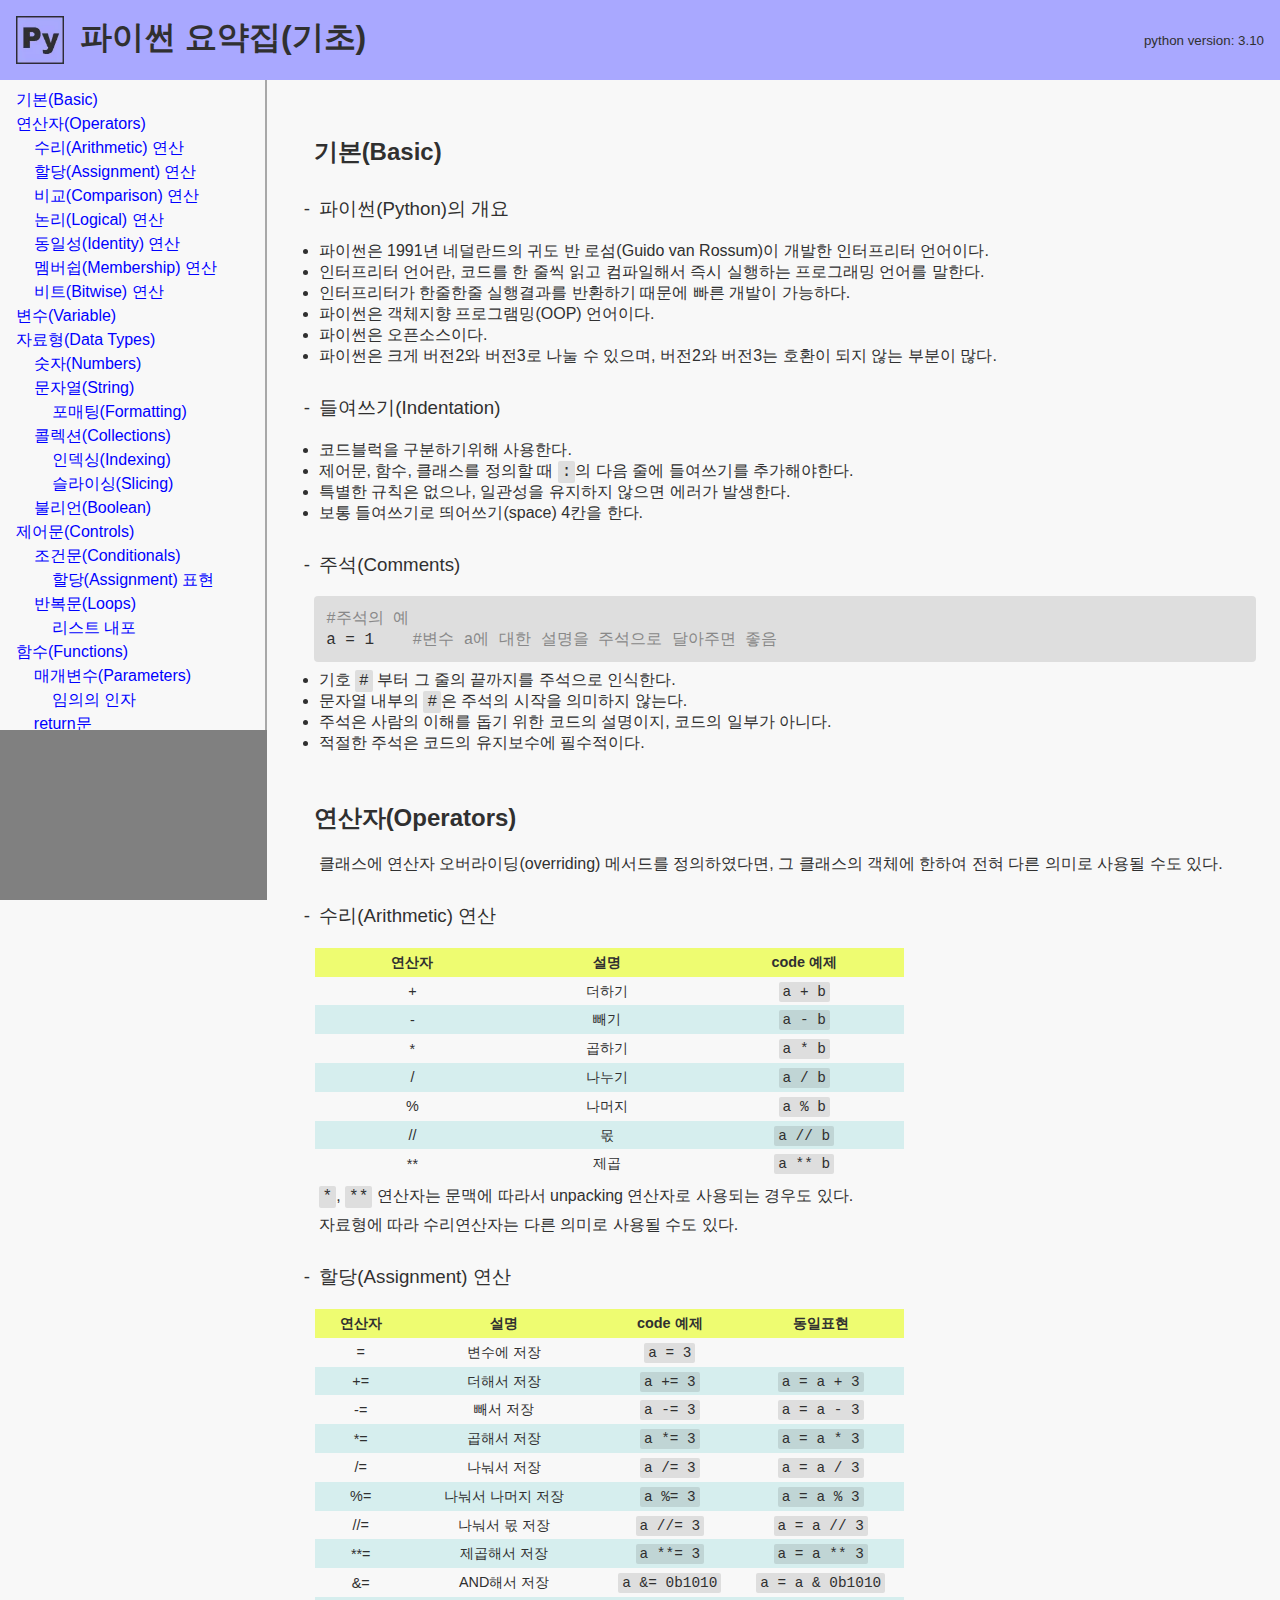
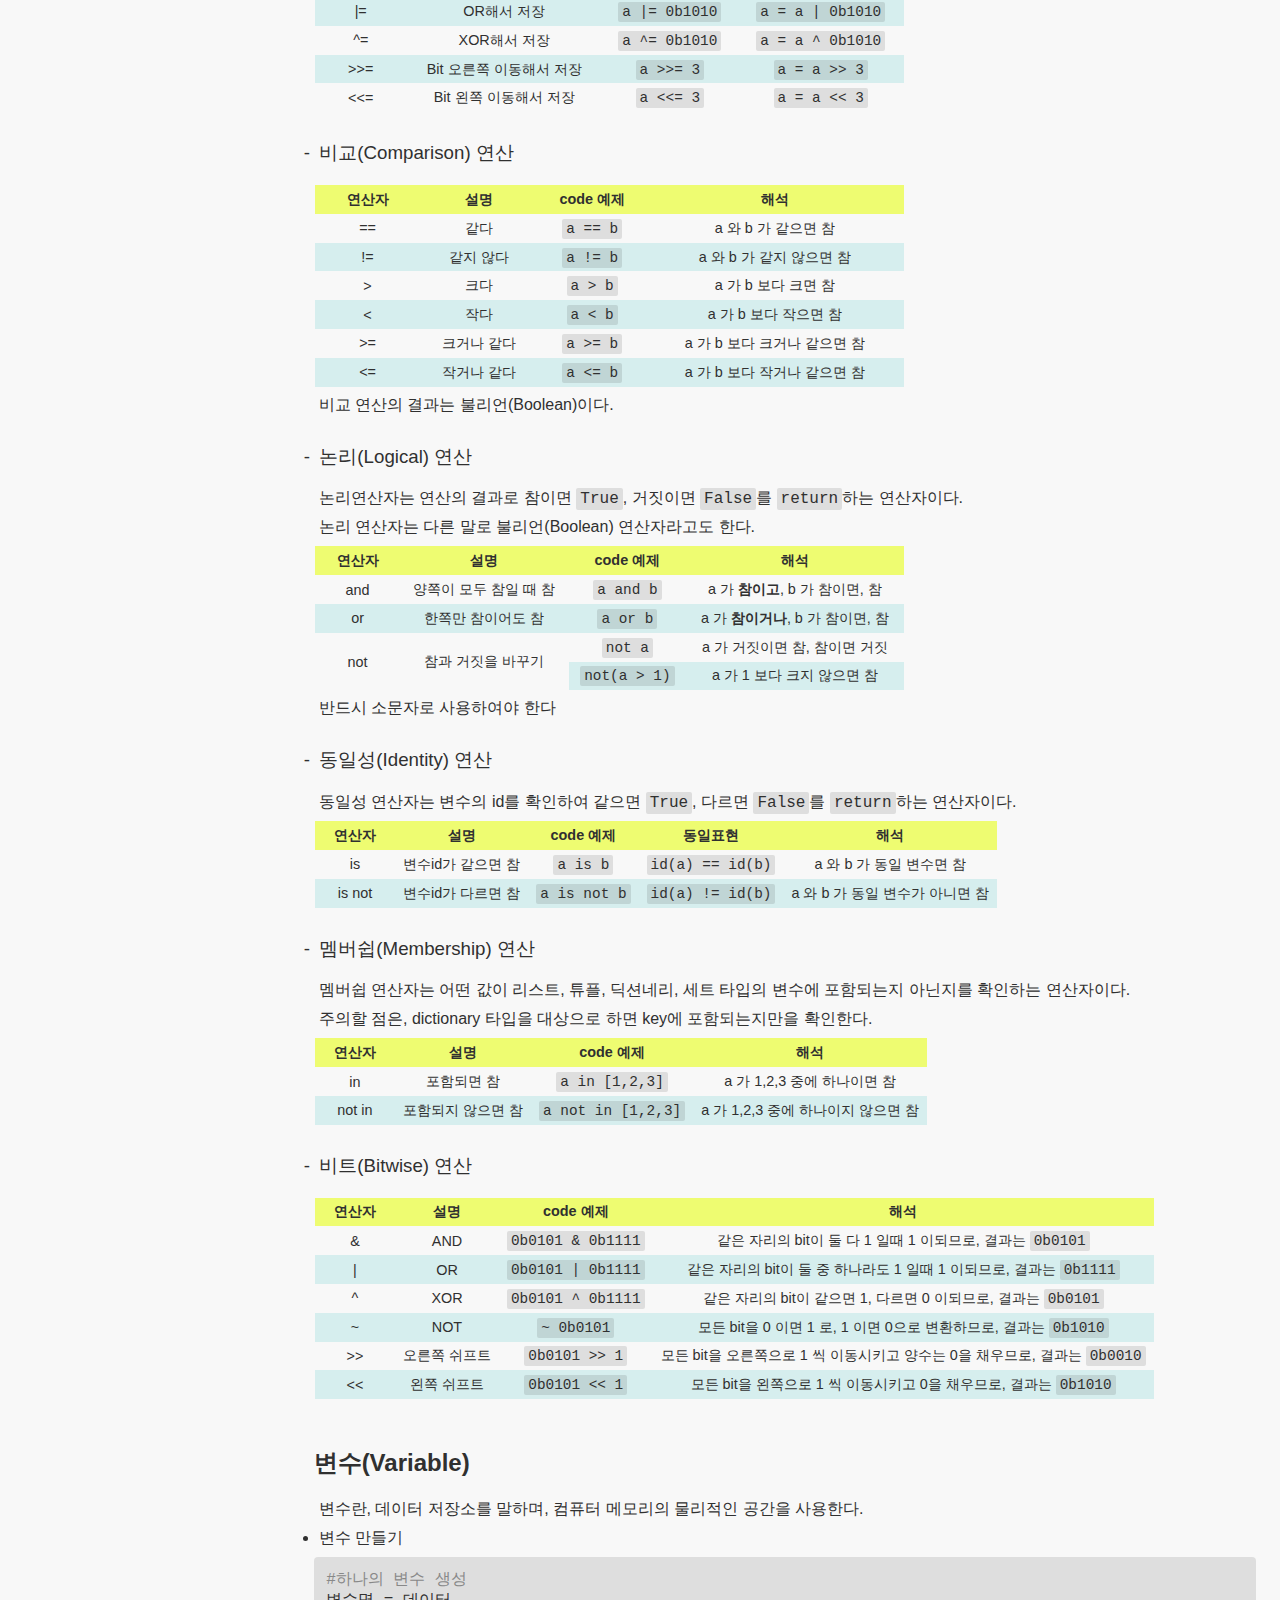
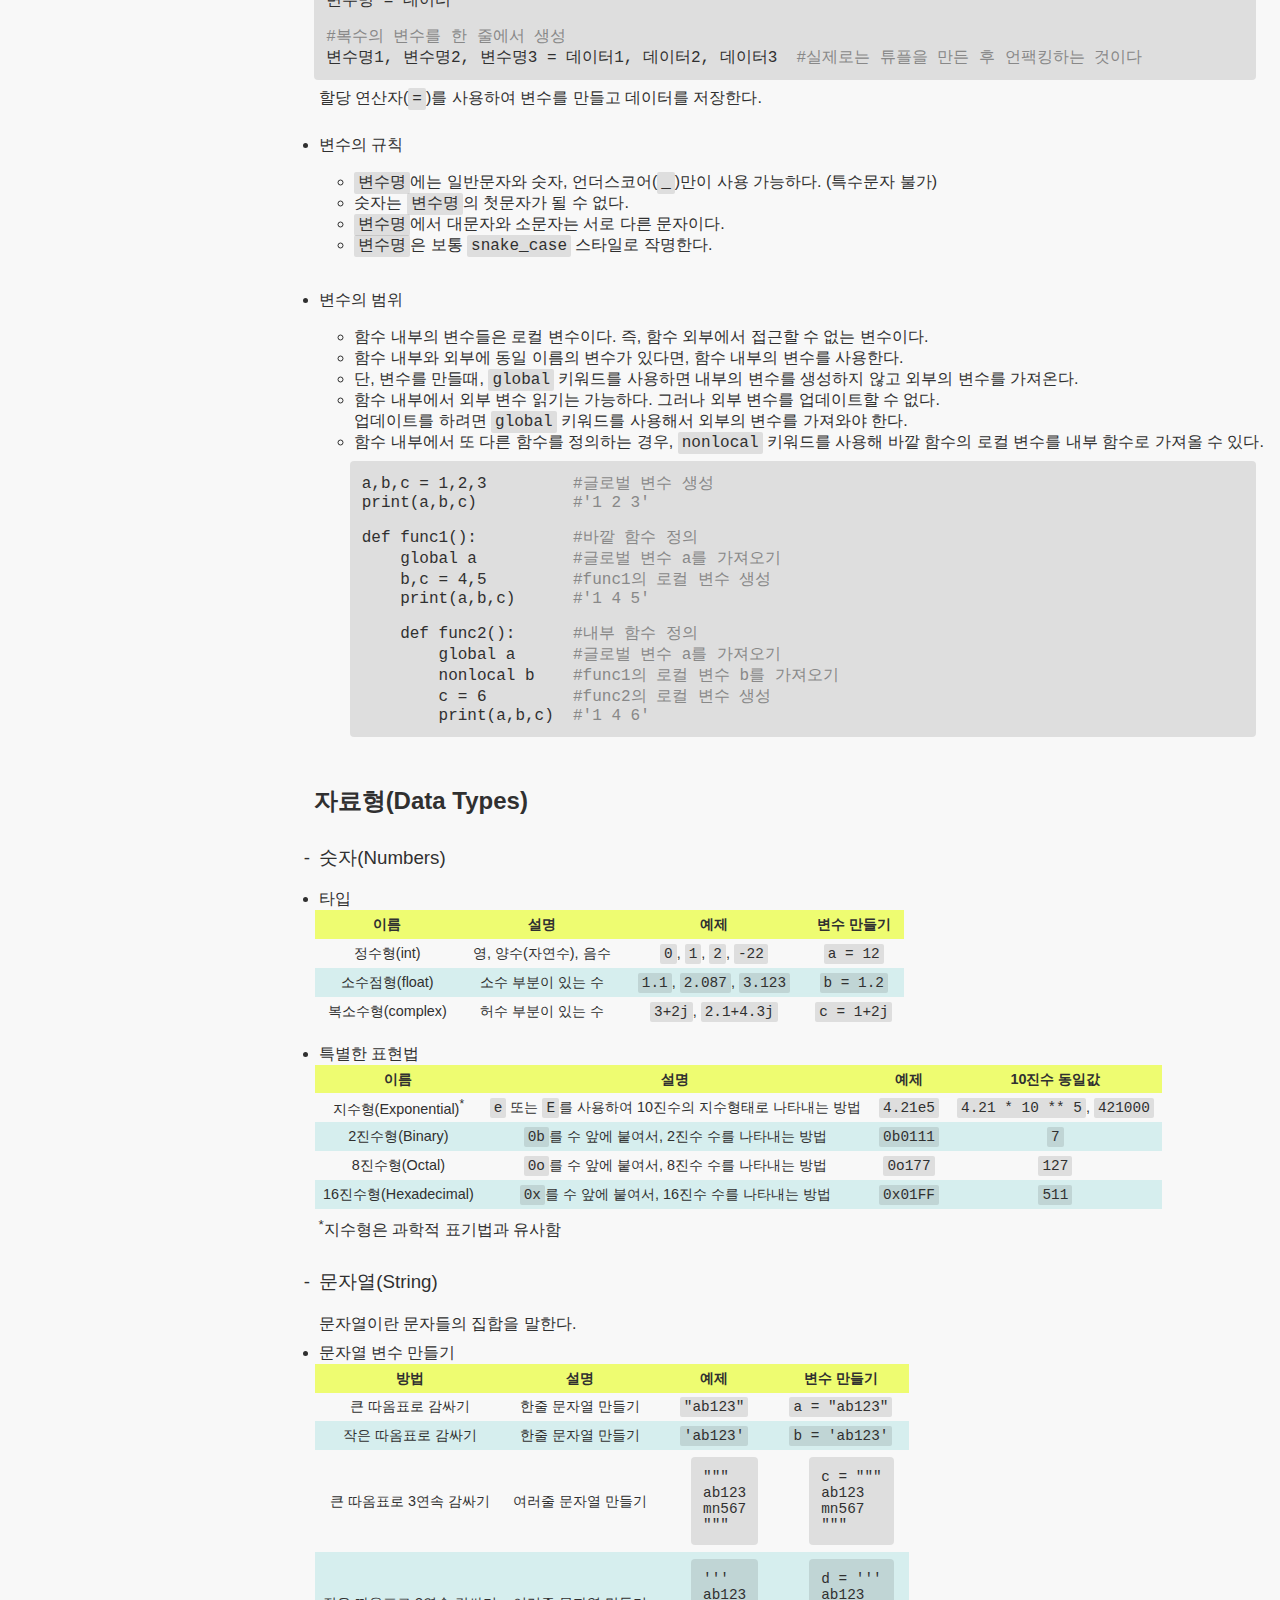
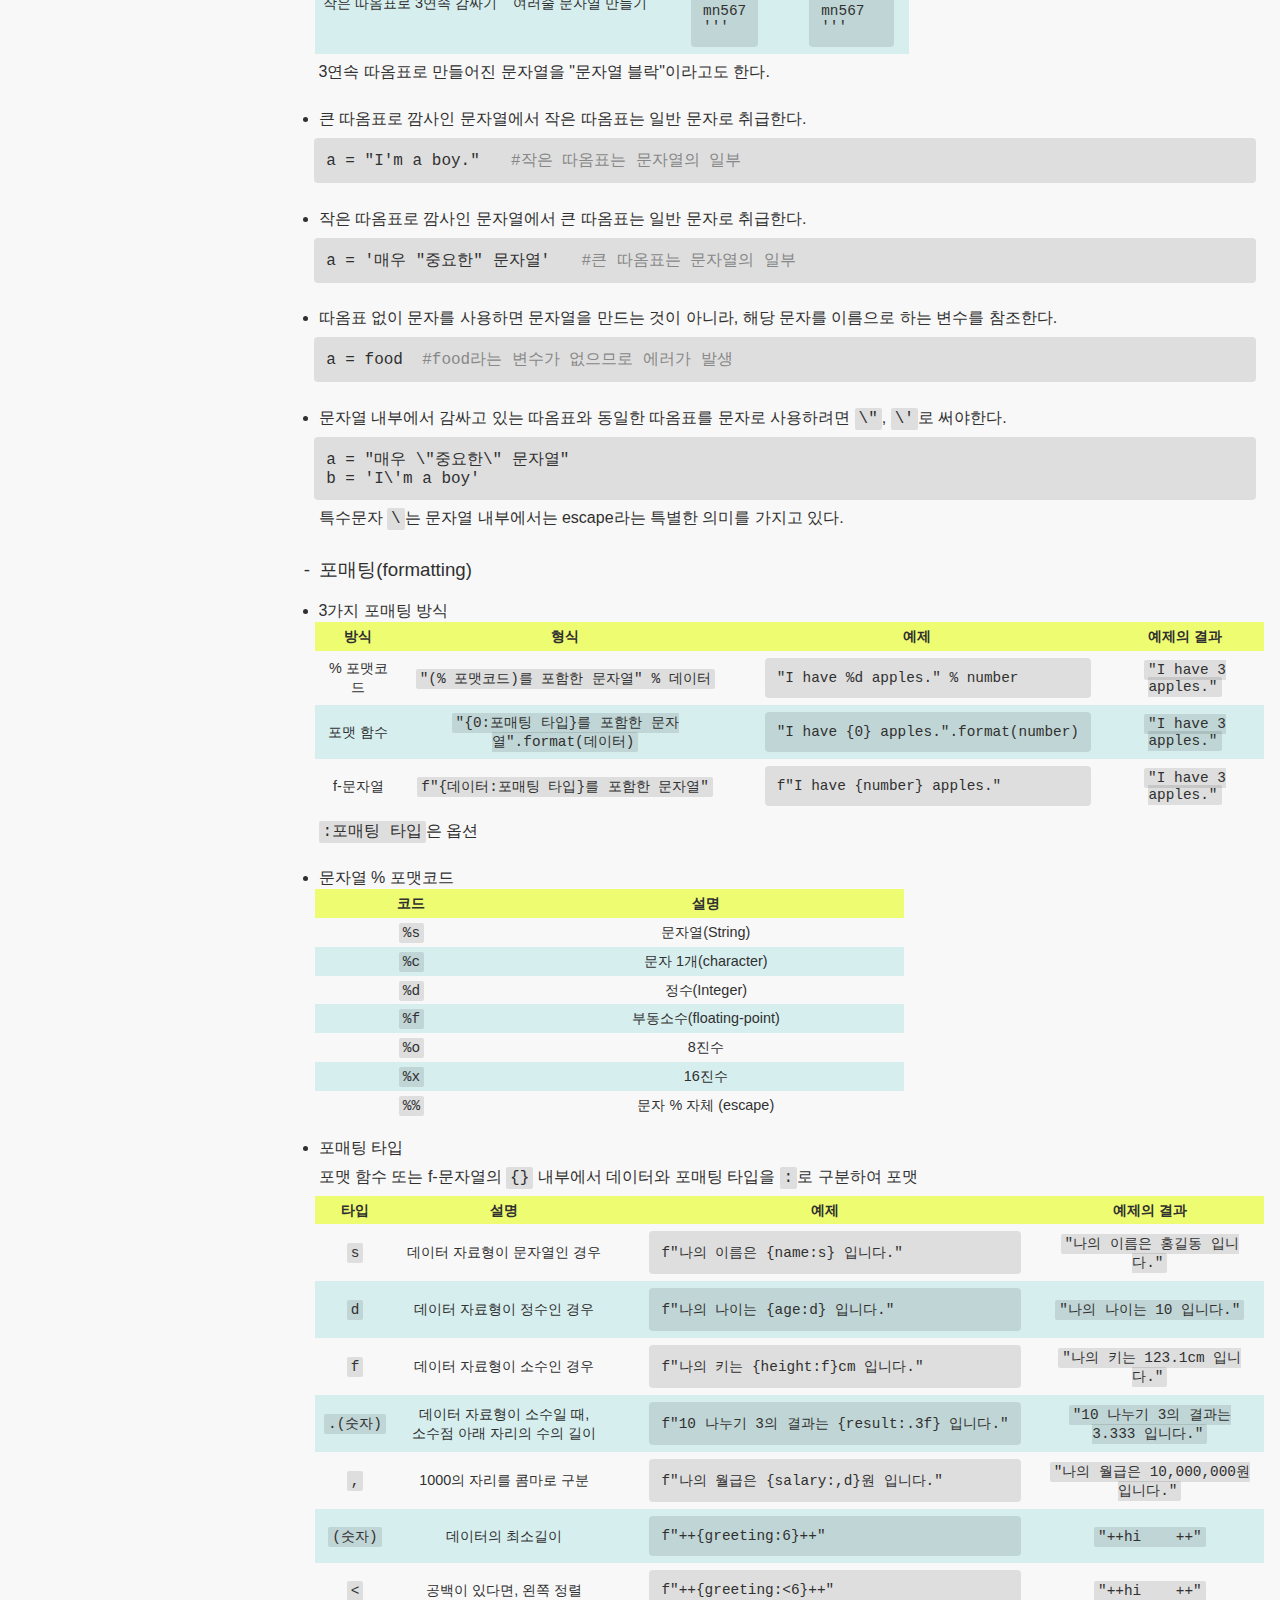
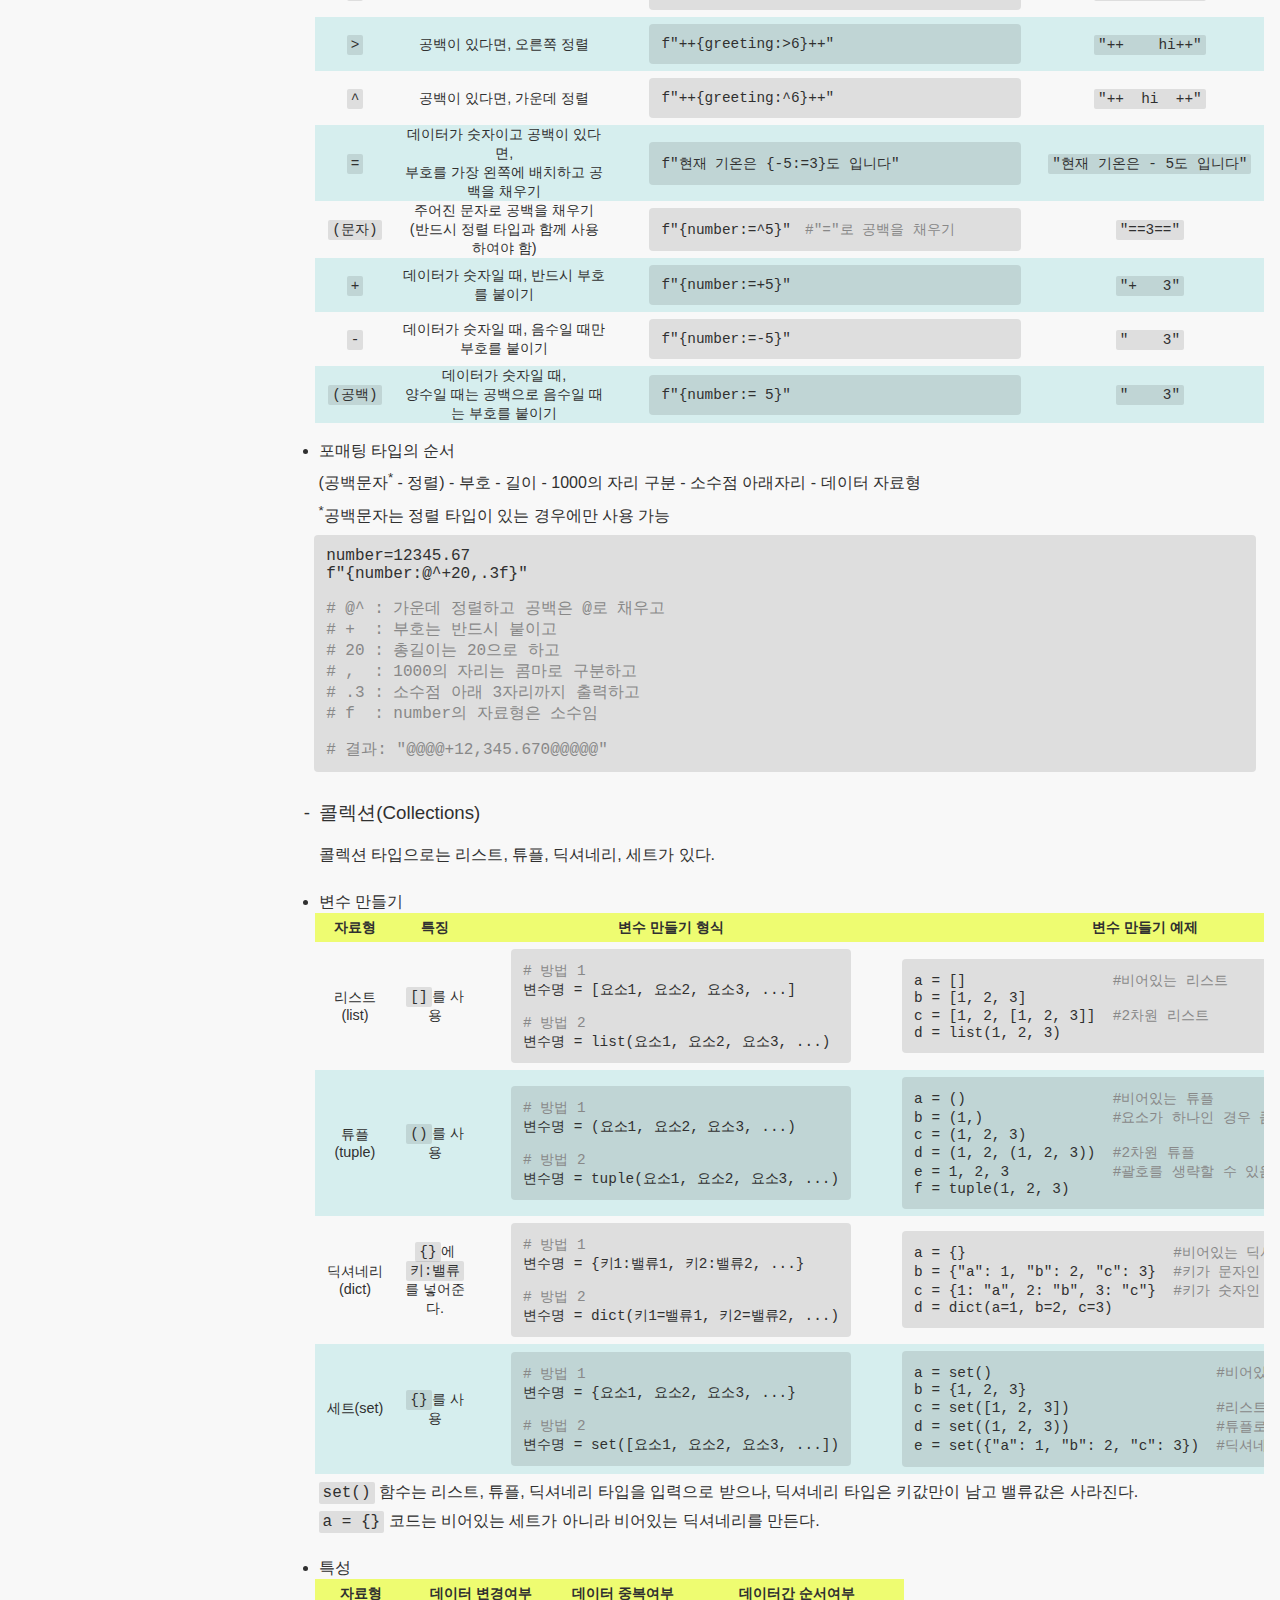
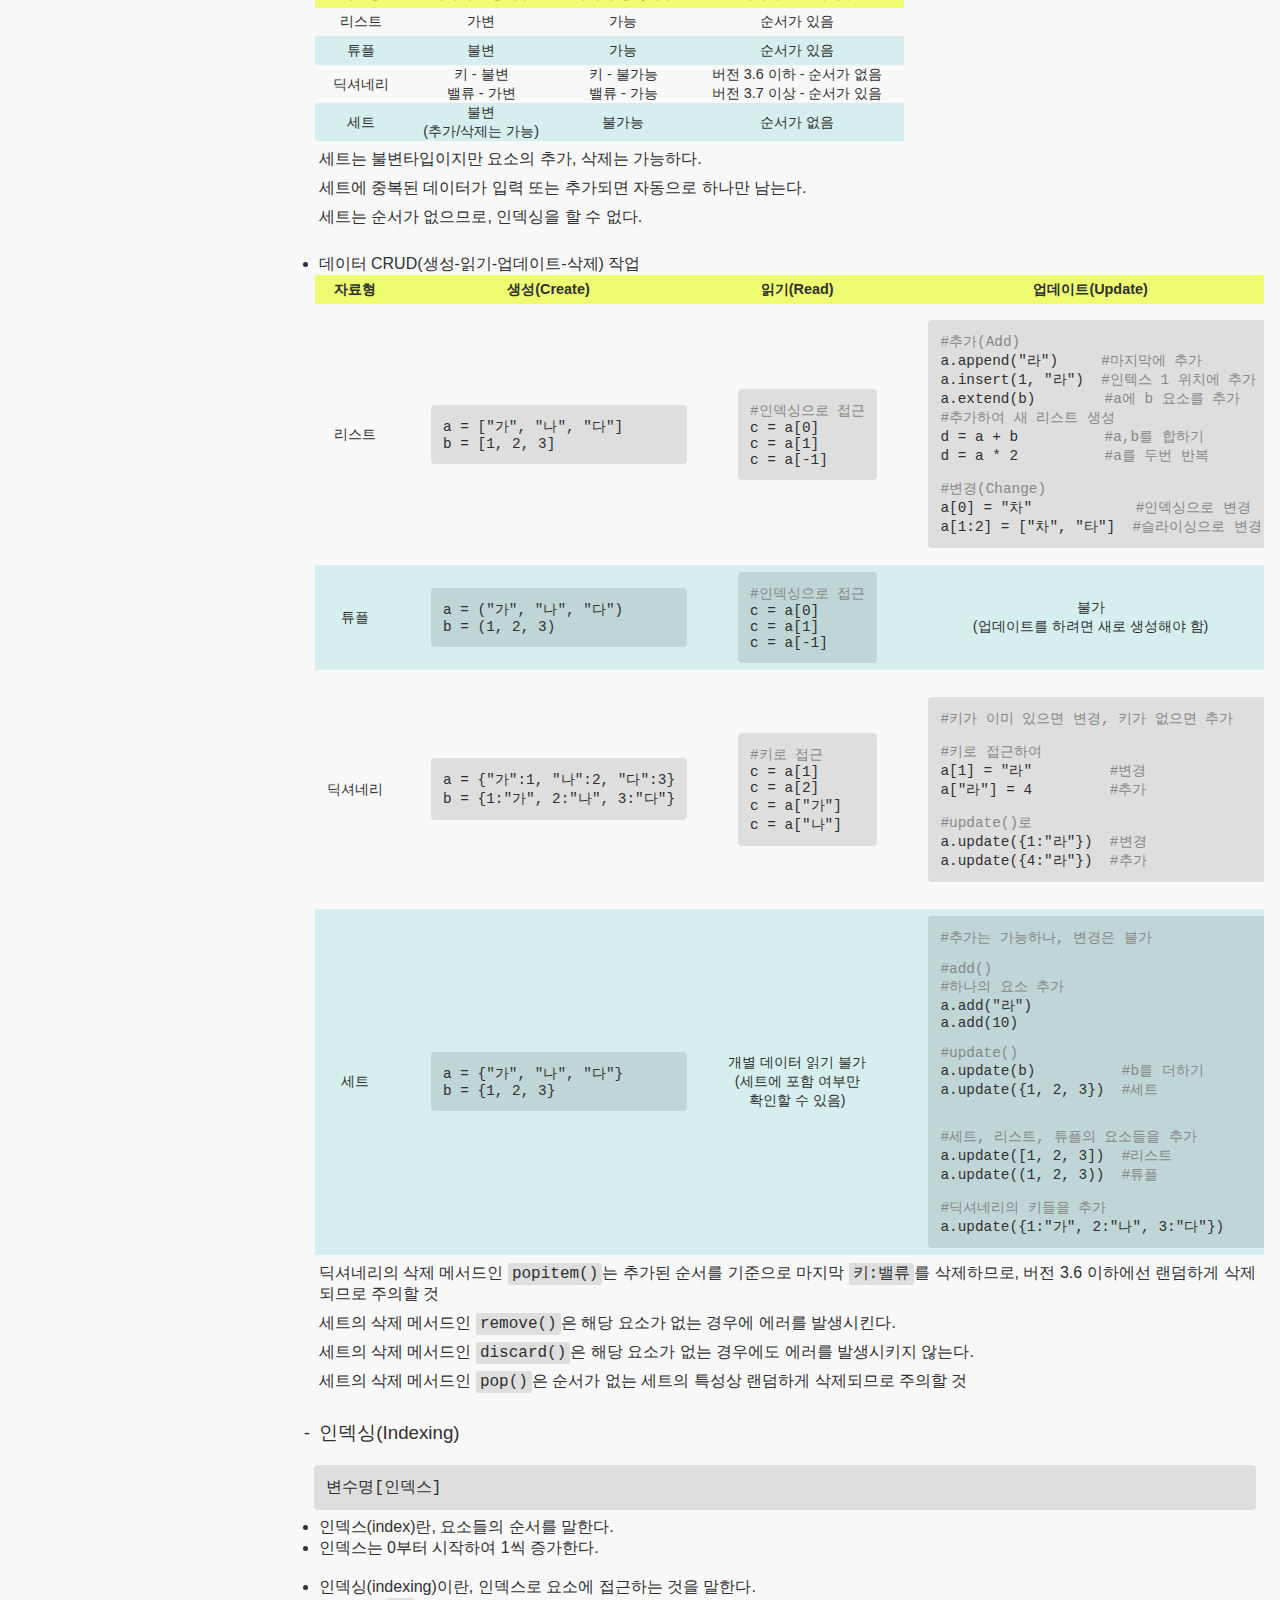
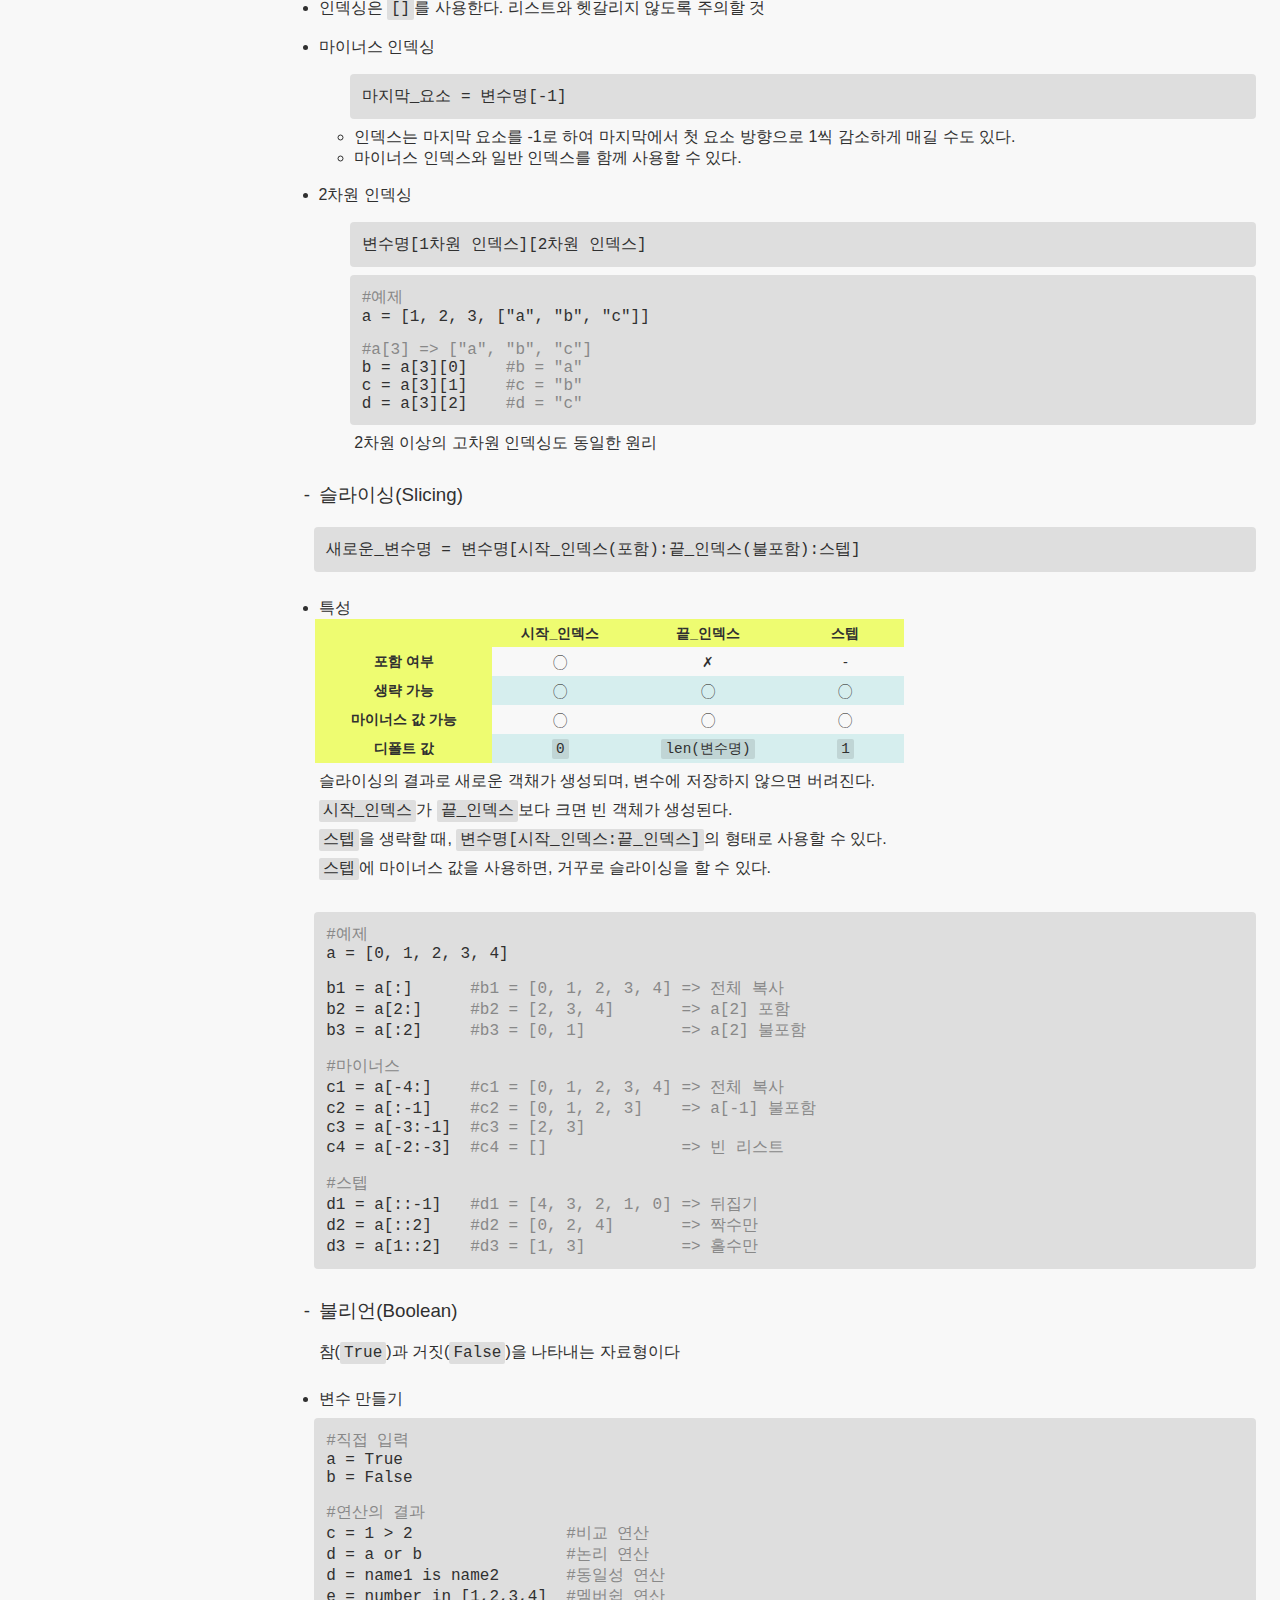
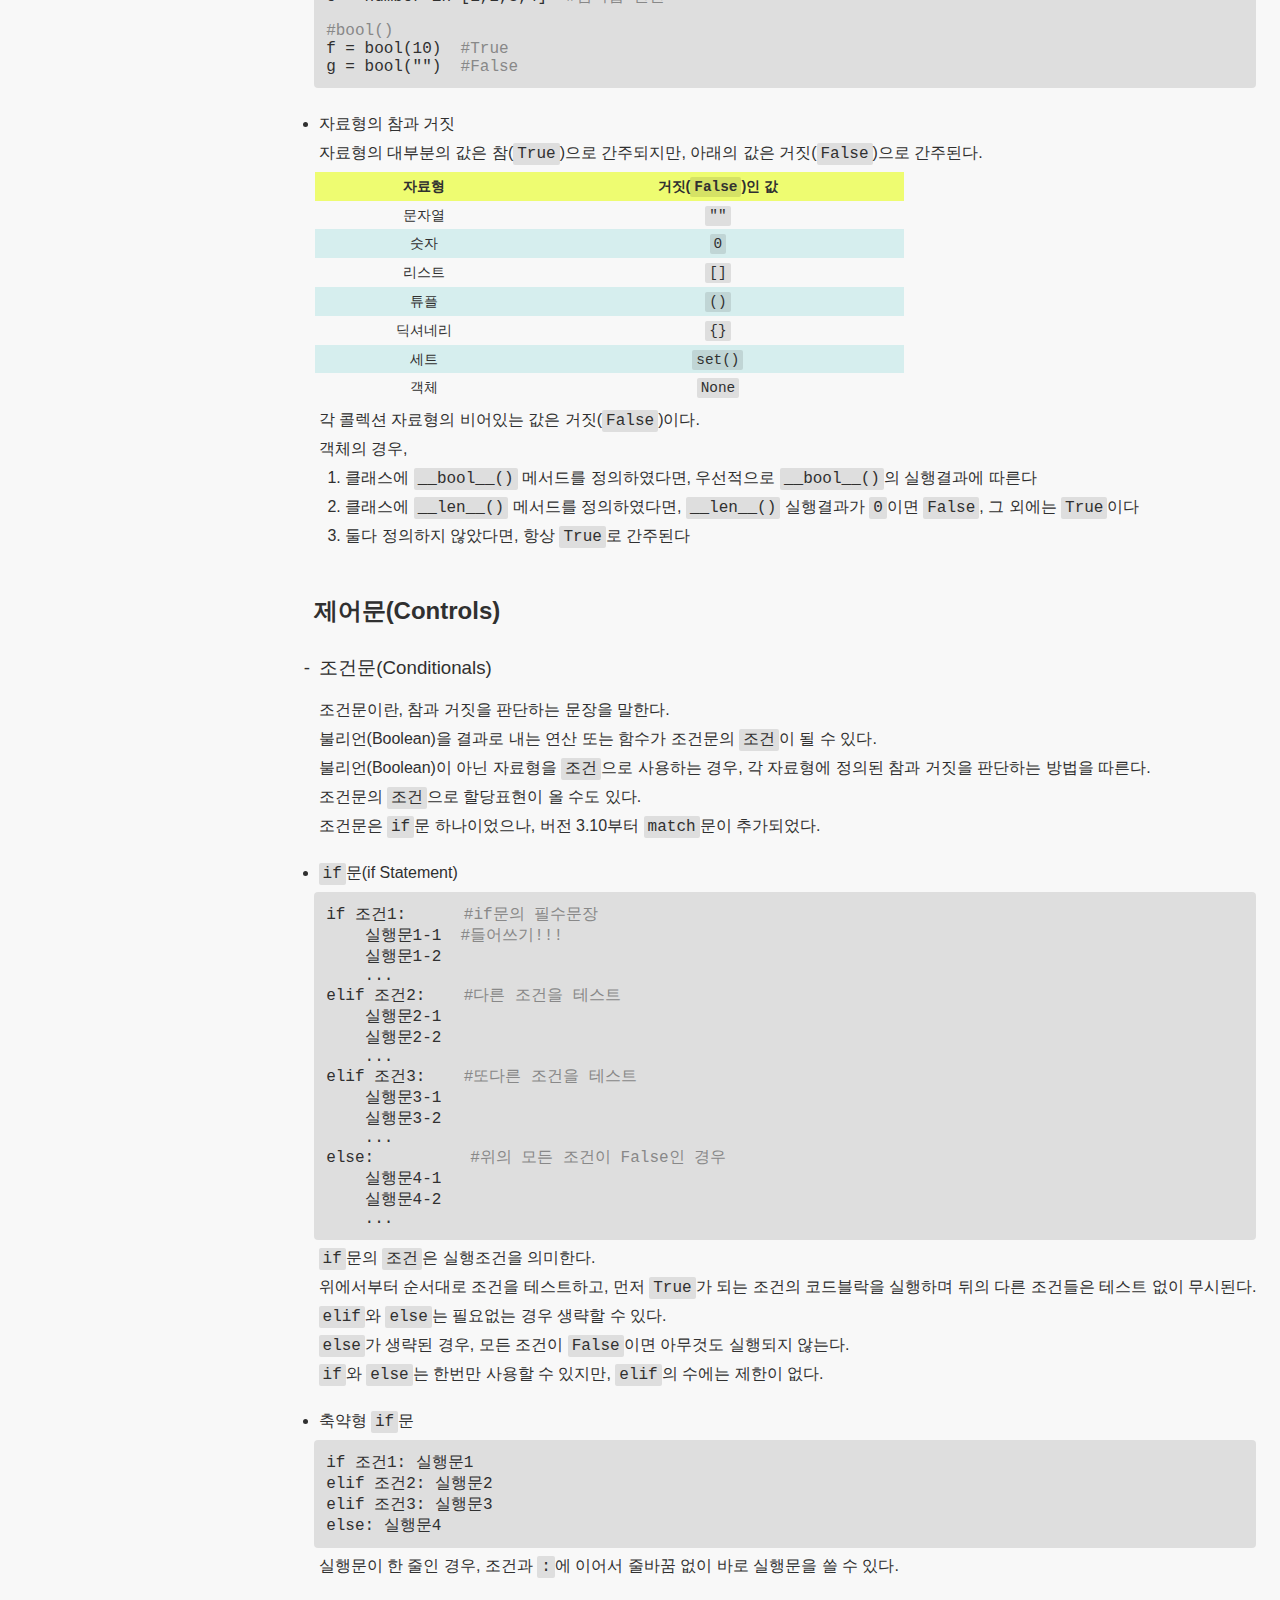
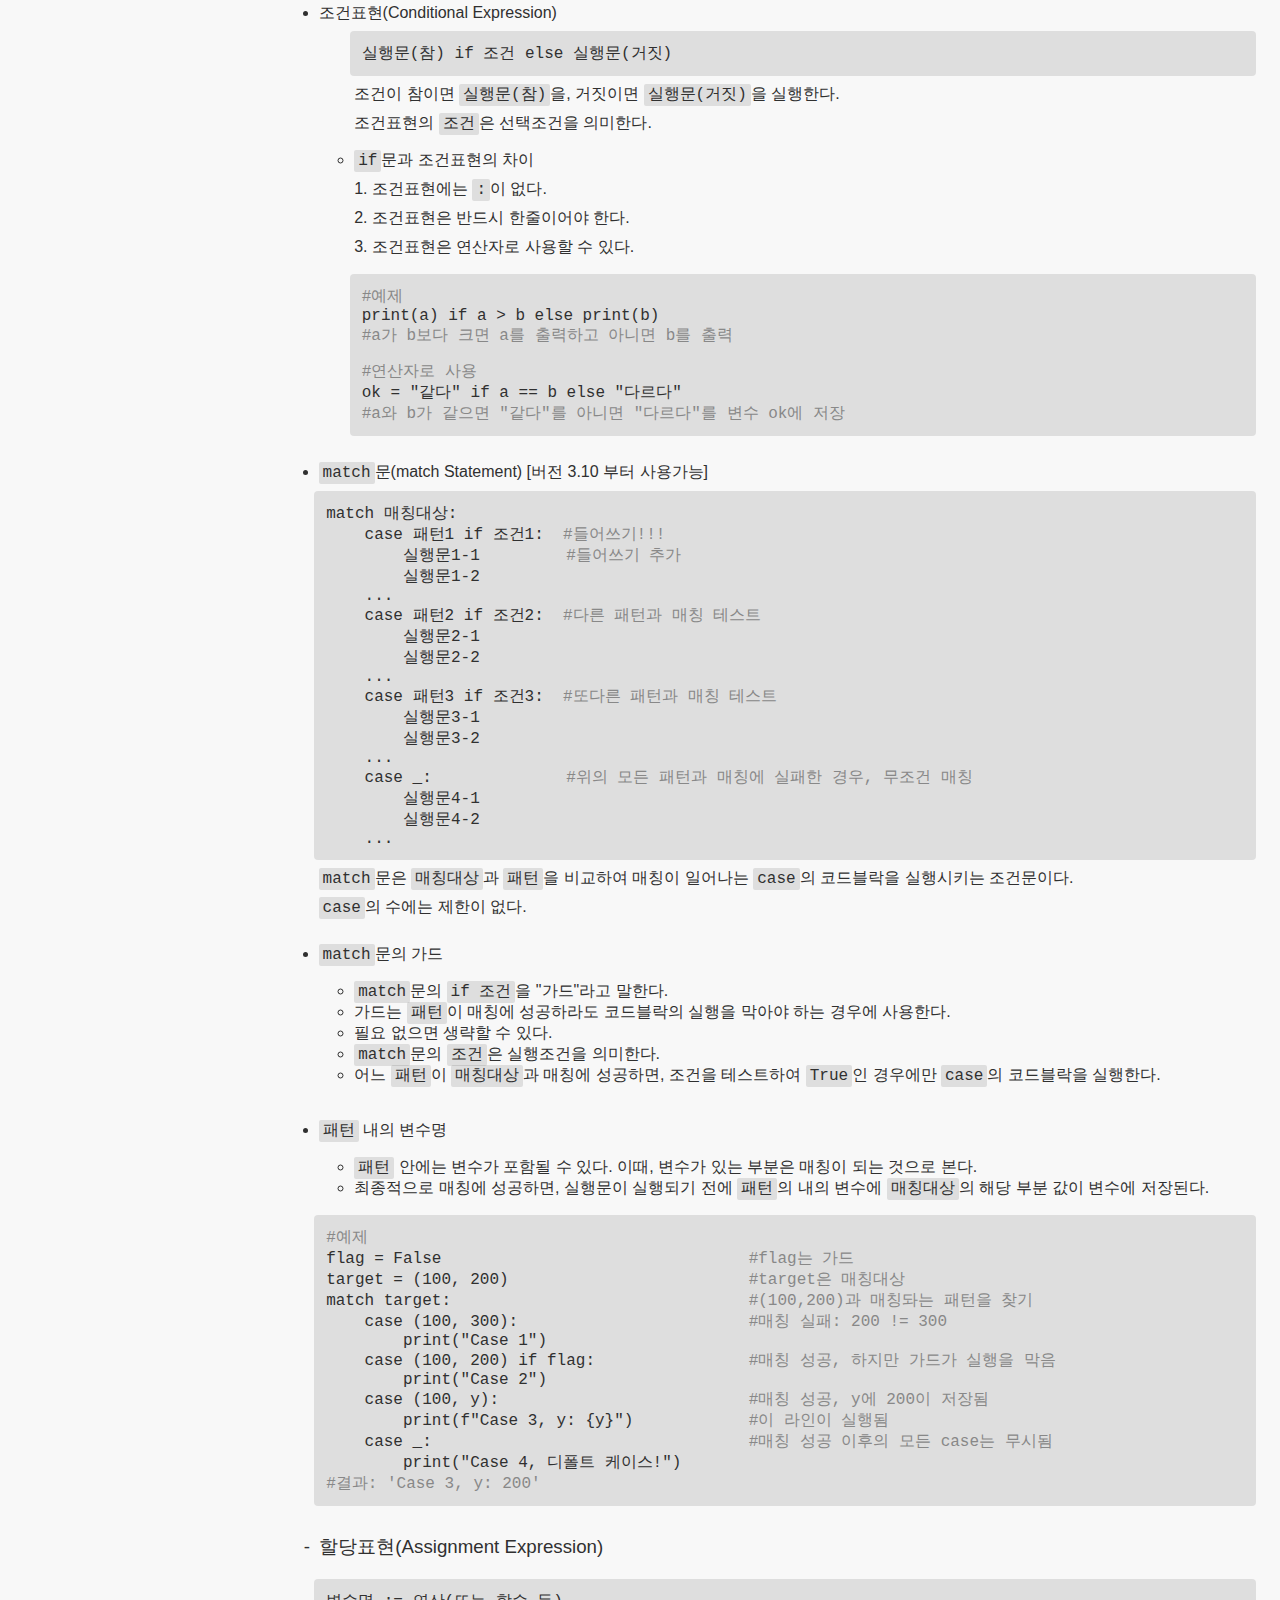
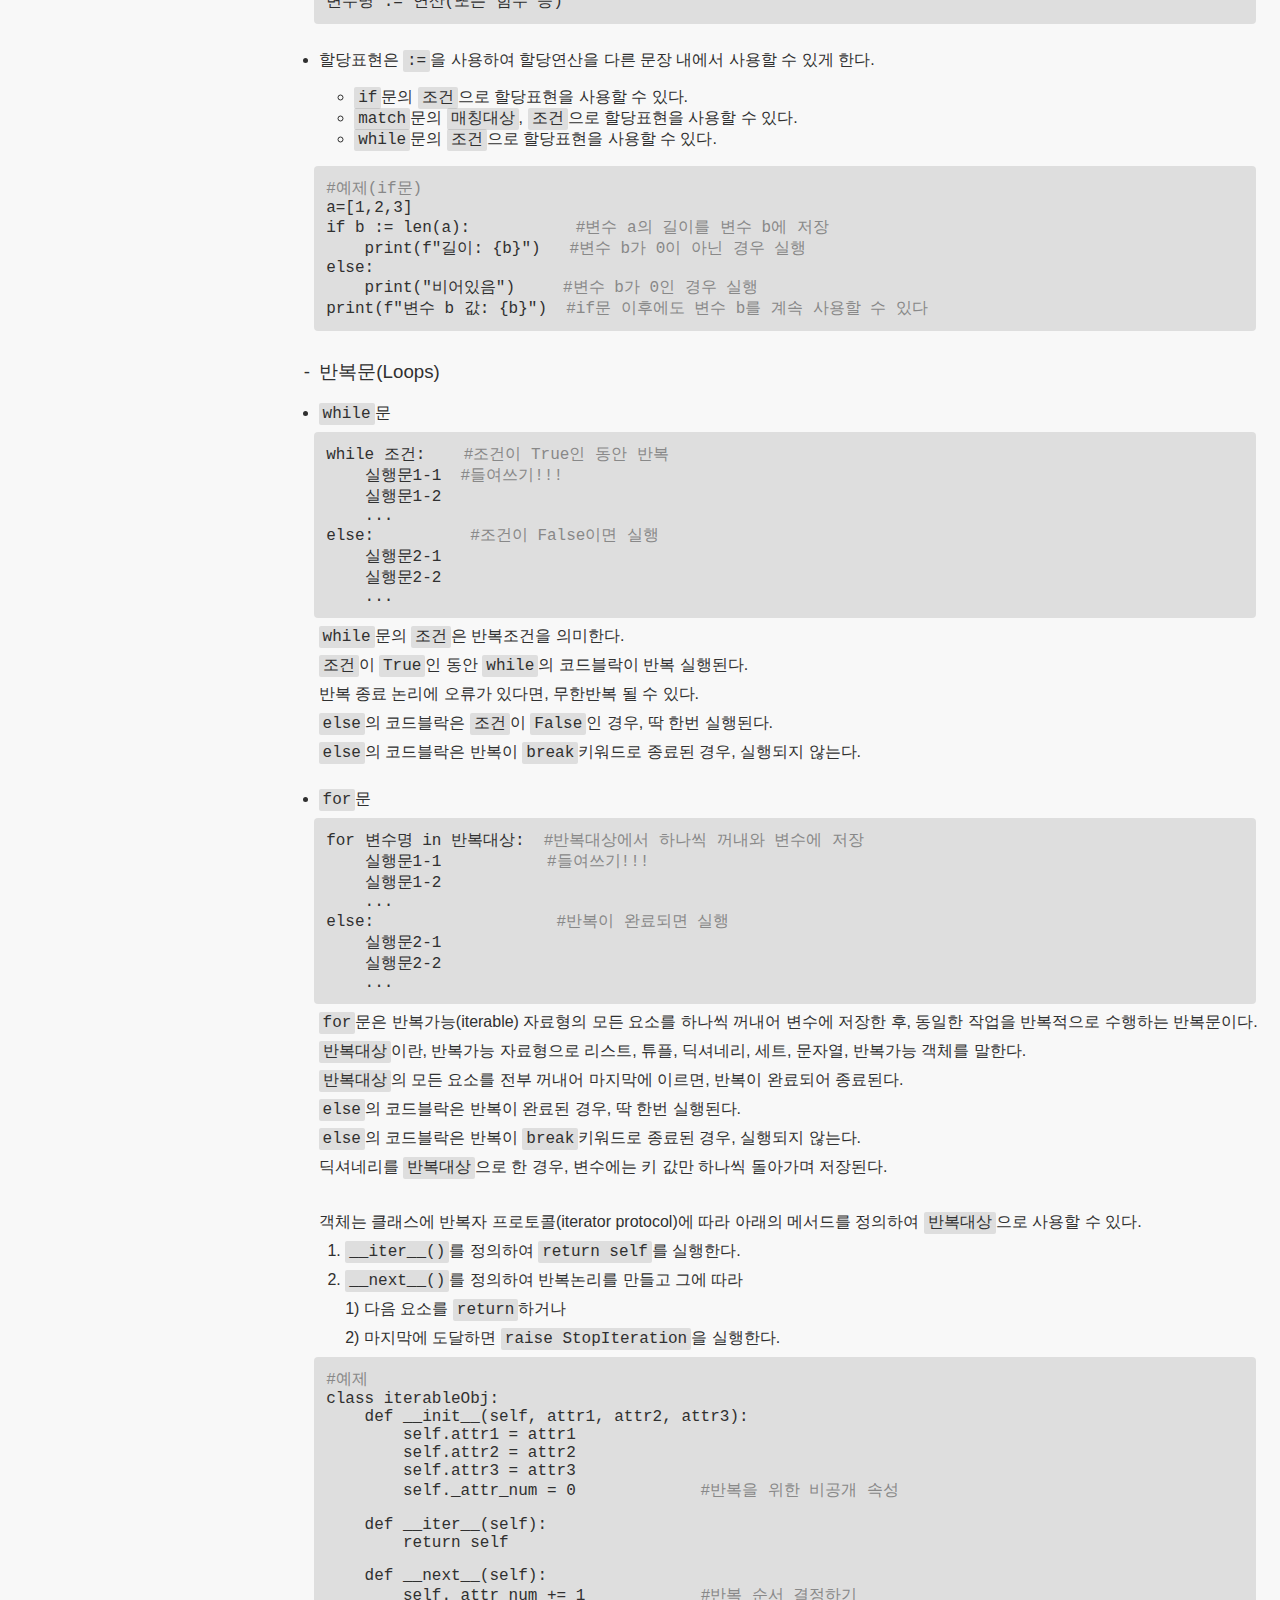
==== commit 420c1c8d: "Upgrade FontAwesome to 6.1.0" ====
--- a/index.html
+++ b/index.html
@@ -20,8 +20,8 @@
     <title>파이썬 요약집(기초)</title>
     <link
       rel="stylesheet"
-      href="https://cdnjs.cloudflare.com/ajax/libs/font-awesome/5.15.4/css/all.min.css"
-      integrity="sha512-1ycn6IcaQQ40/MKBW2W4Rhis/DbILU74C1vSrLJxCq57o941Ym01SwNsOMqvEBFlcgUa6xLiPY/NS5R+E6ztJQ=="
+      href="https://cdnjs.cloudflare.com/ajax/libs/font-awesome/6.1.0/css/all.min.css"
+      integrity="sha512-10/jx2EXwxxWqCLX/hHth/vu2KY3jCF70dCQB8TSgNjbCVAC/8vai53GfMDrO2Emgwccf2pJqxct9ehpzG+MTw=="
       crossorigin="anonymous"
       referrerpolicy="no-referrer"
     />
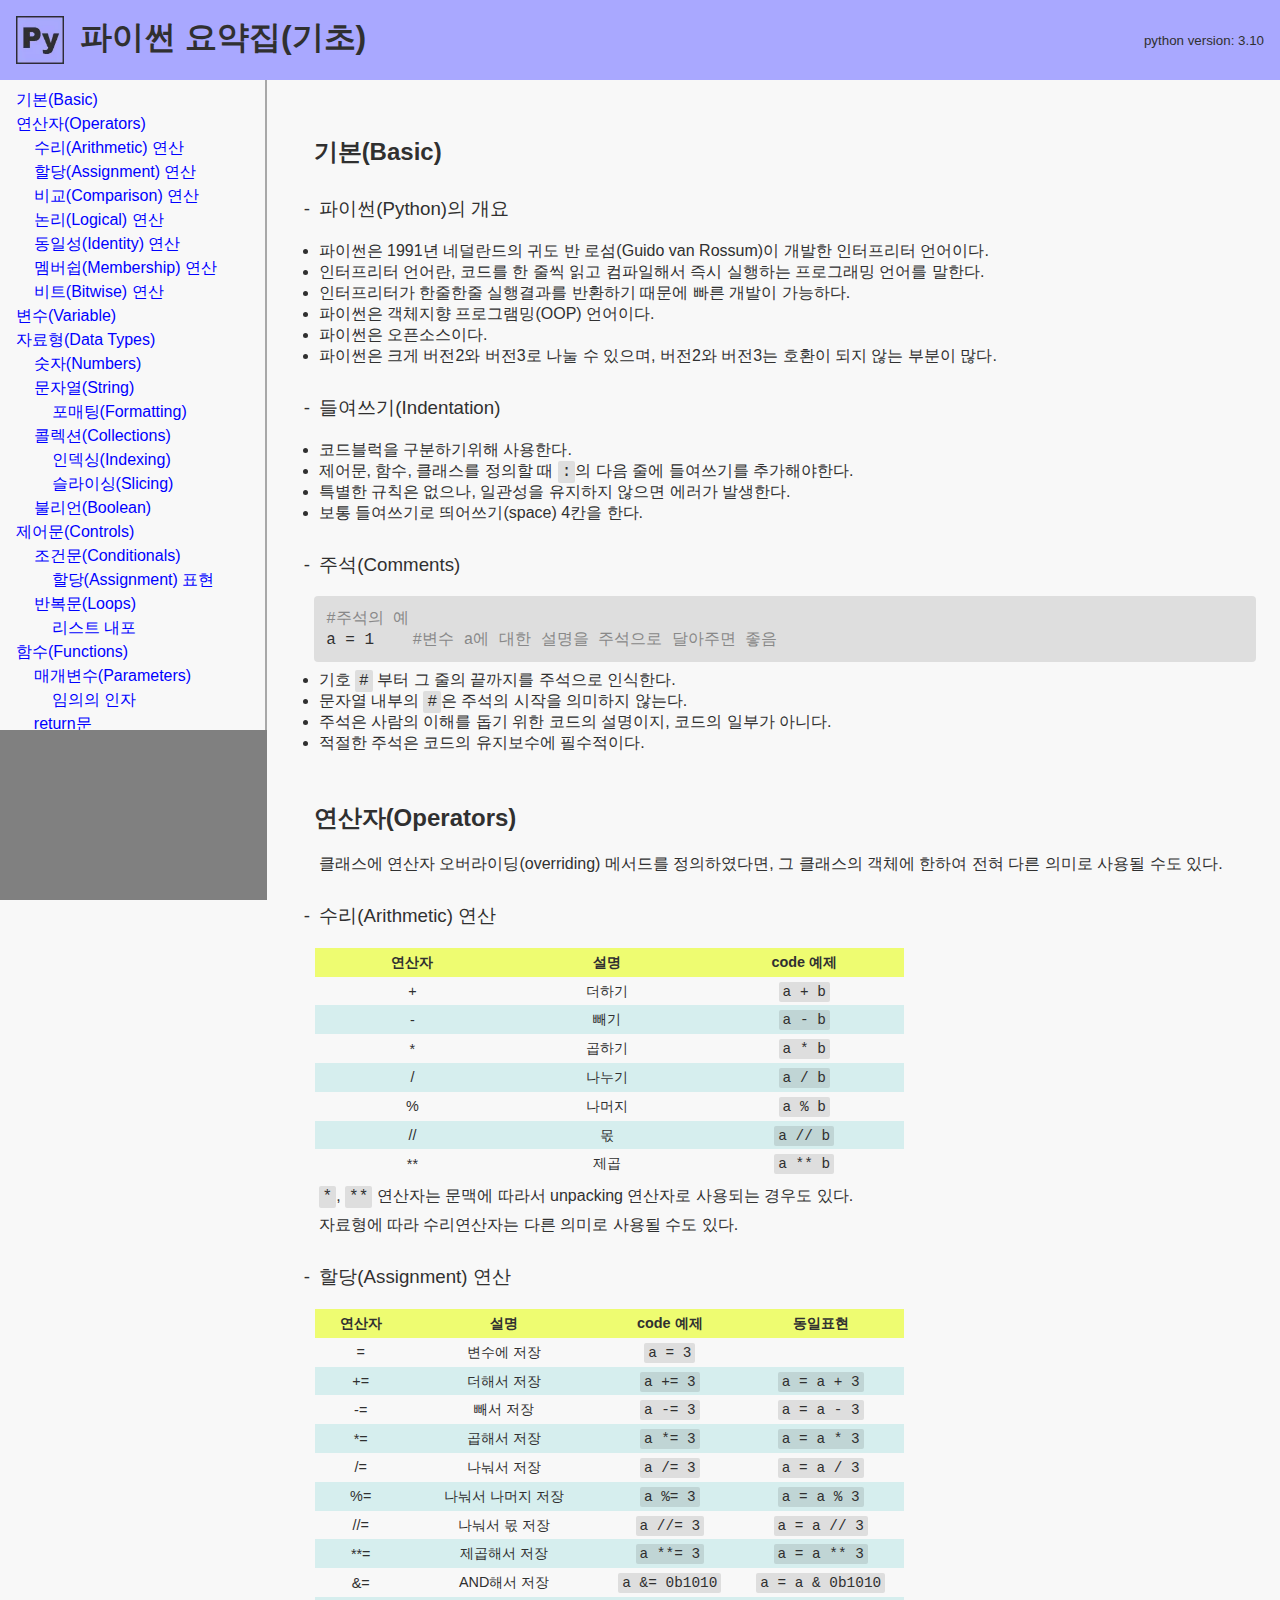
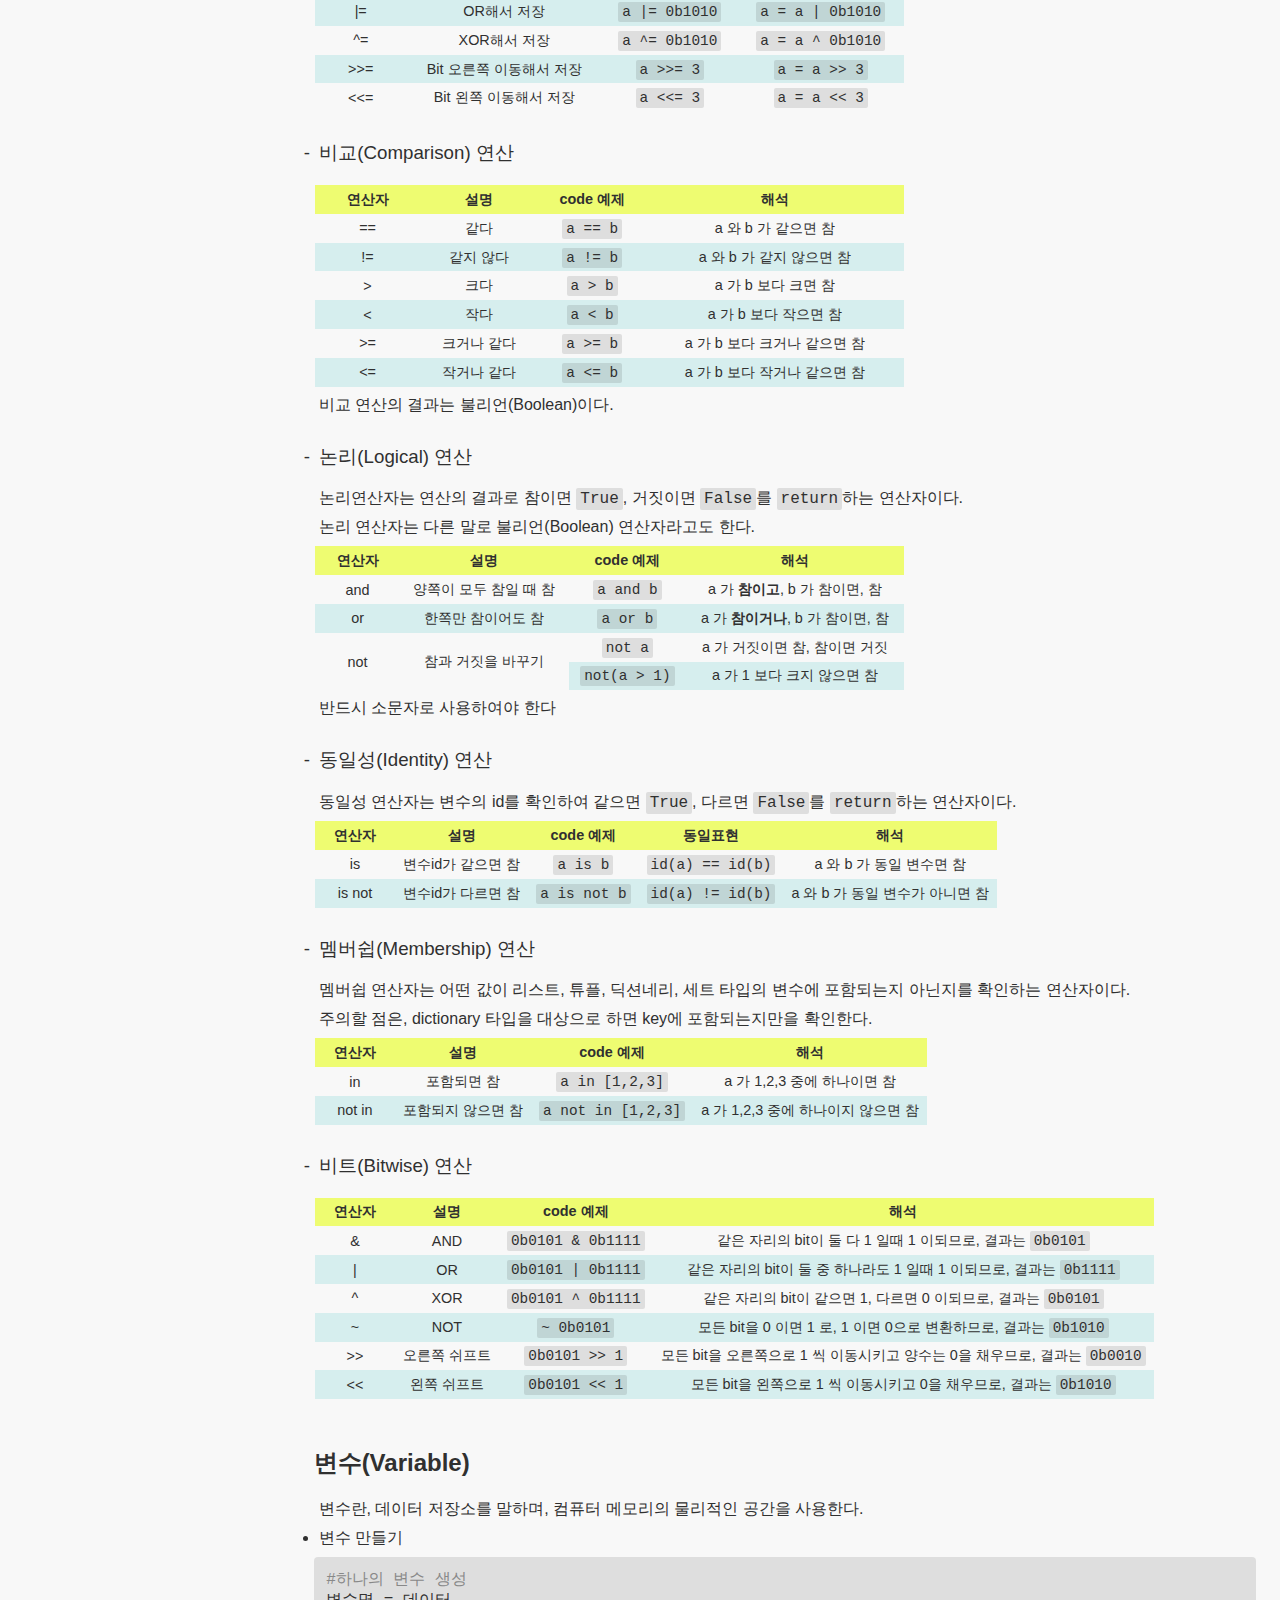
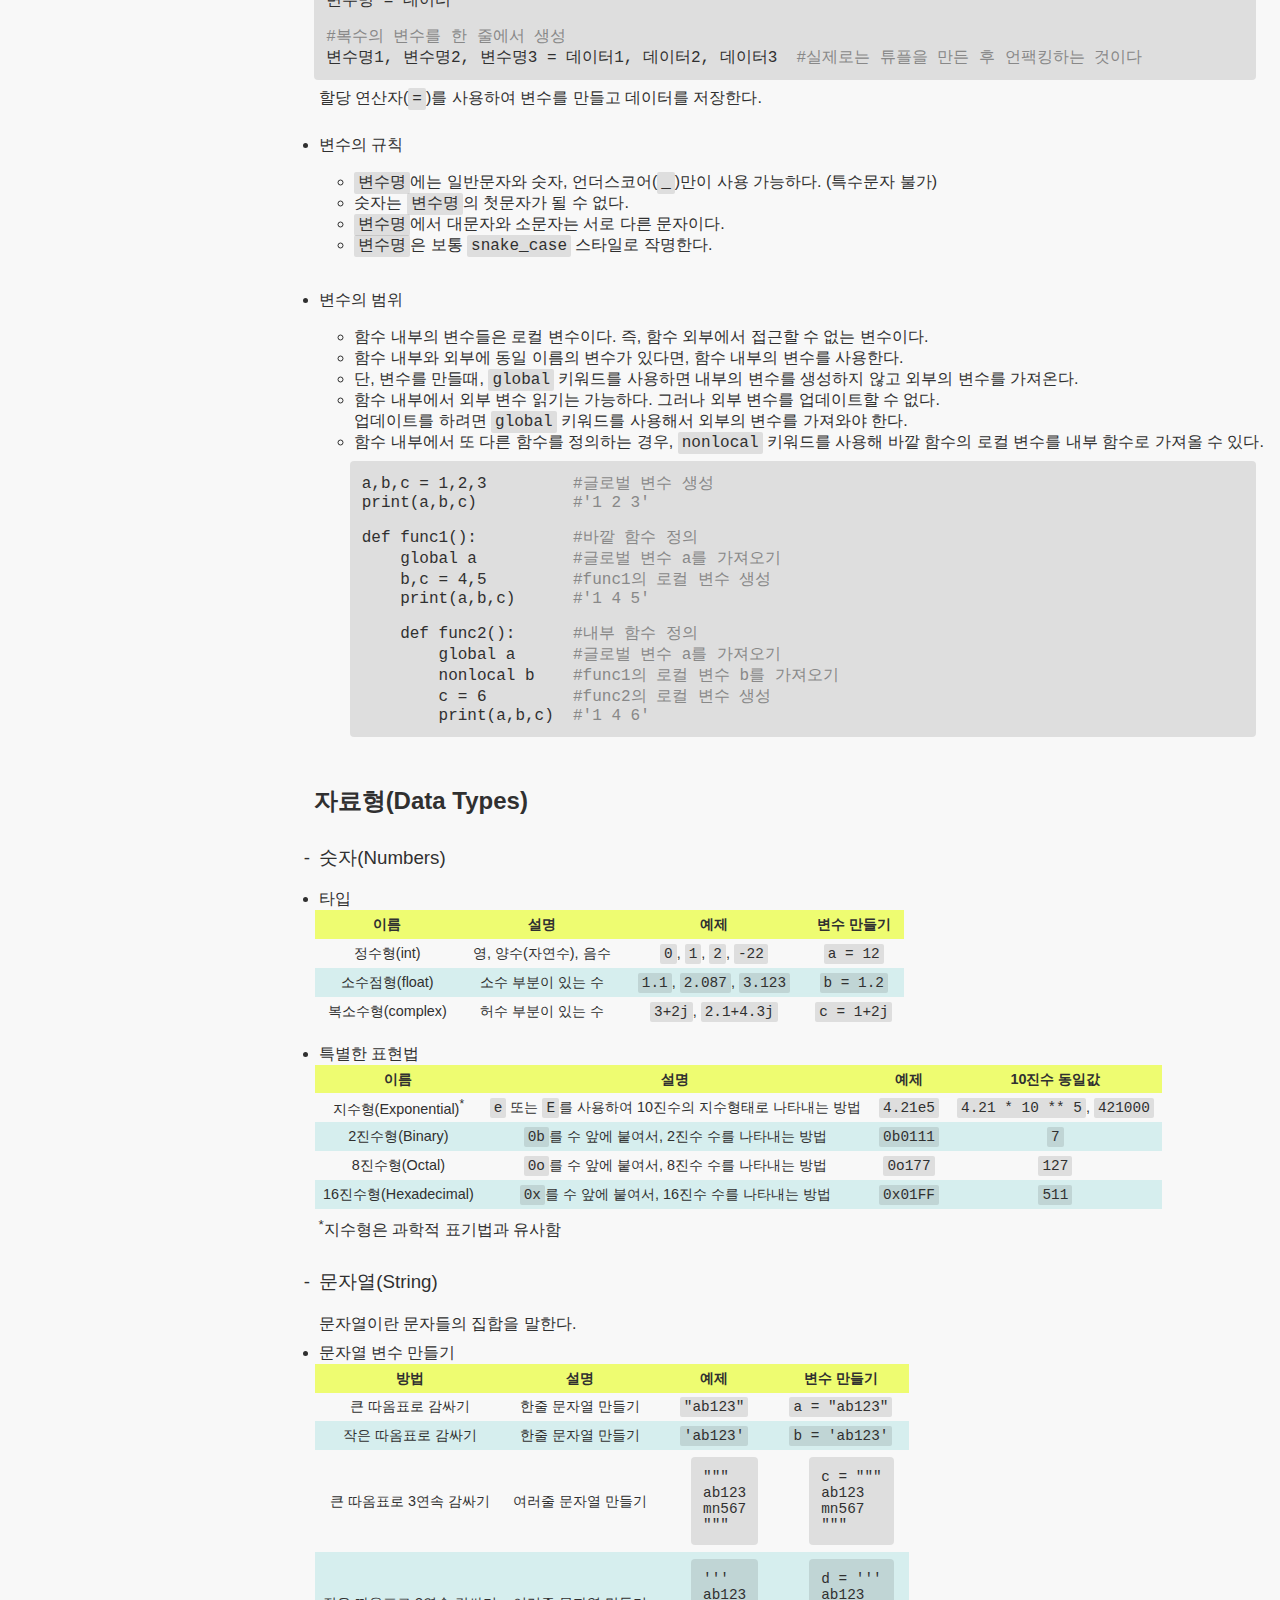
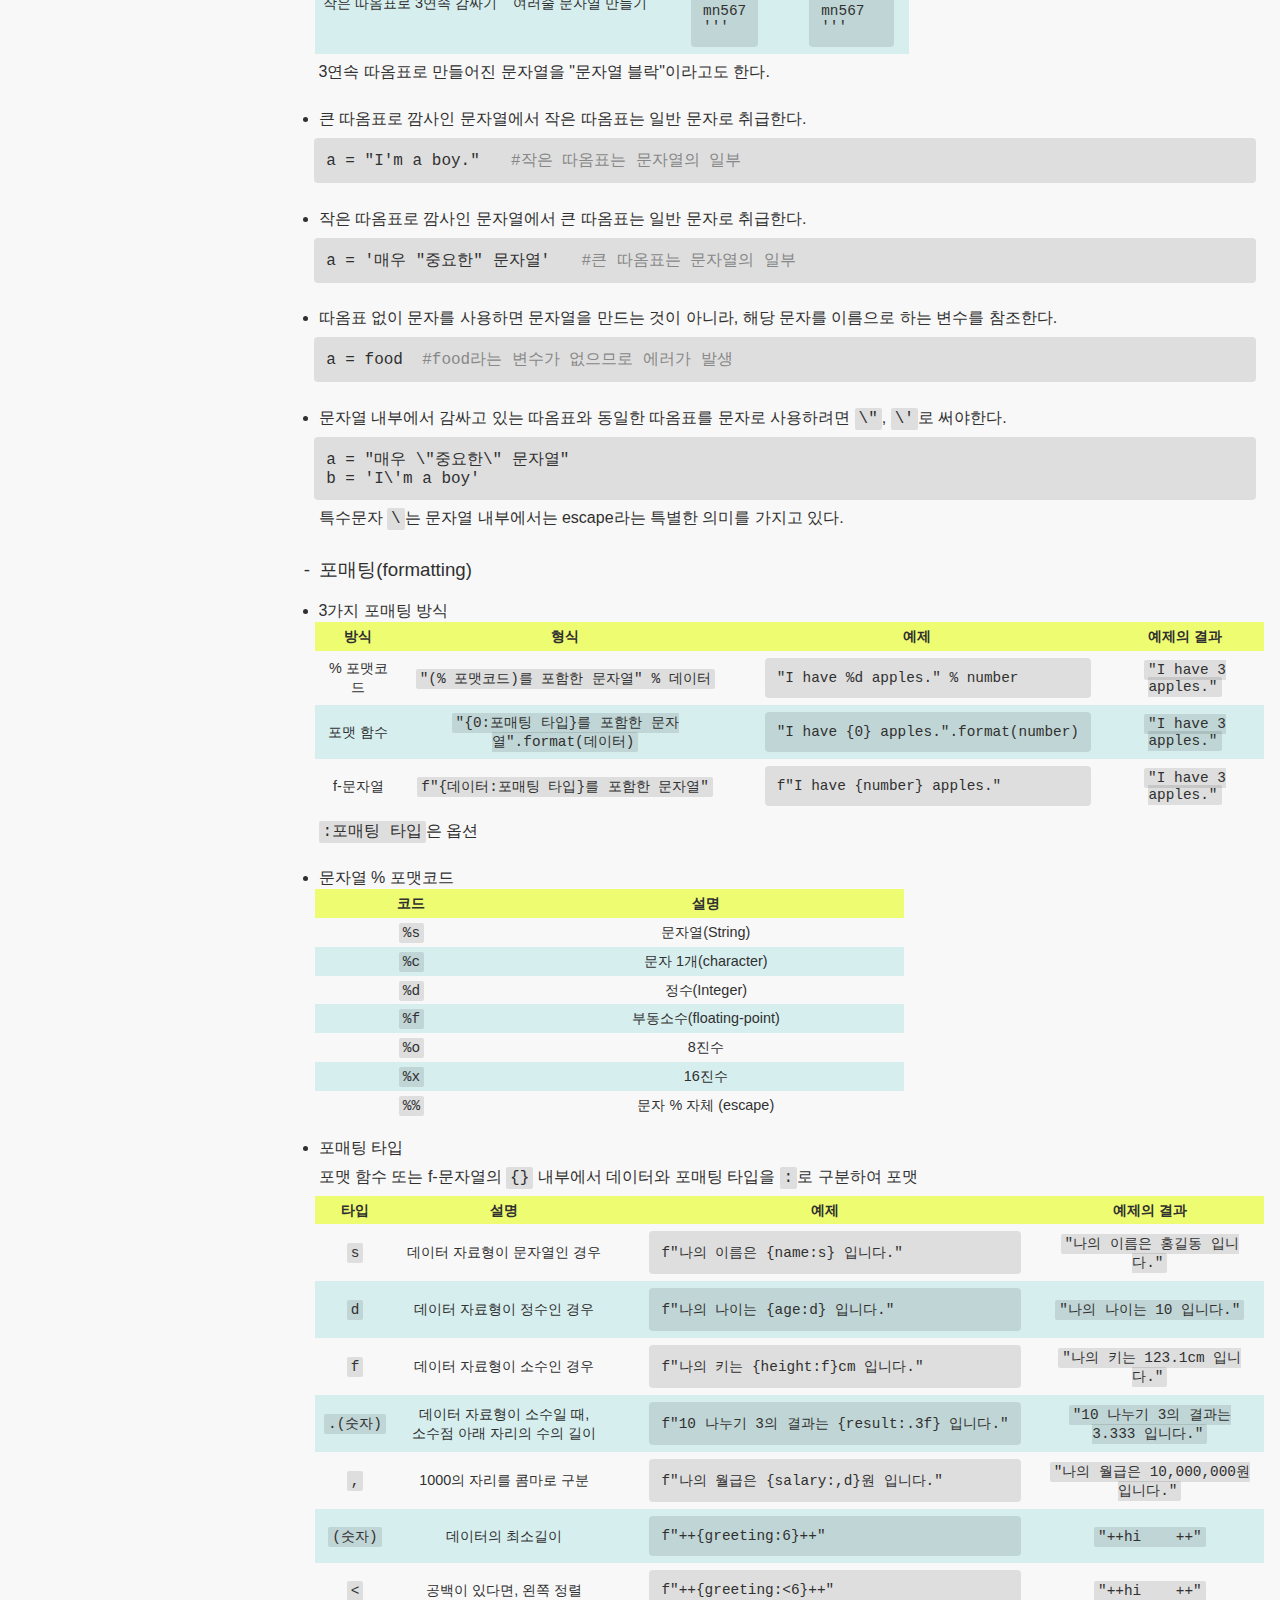
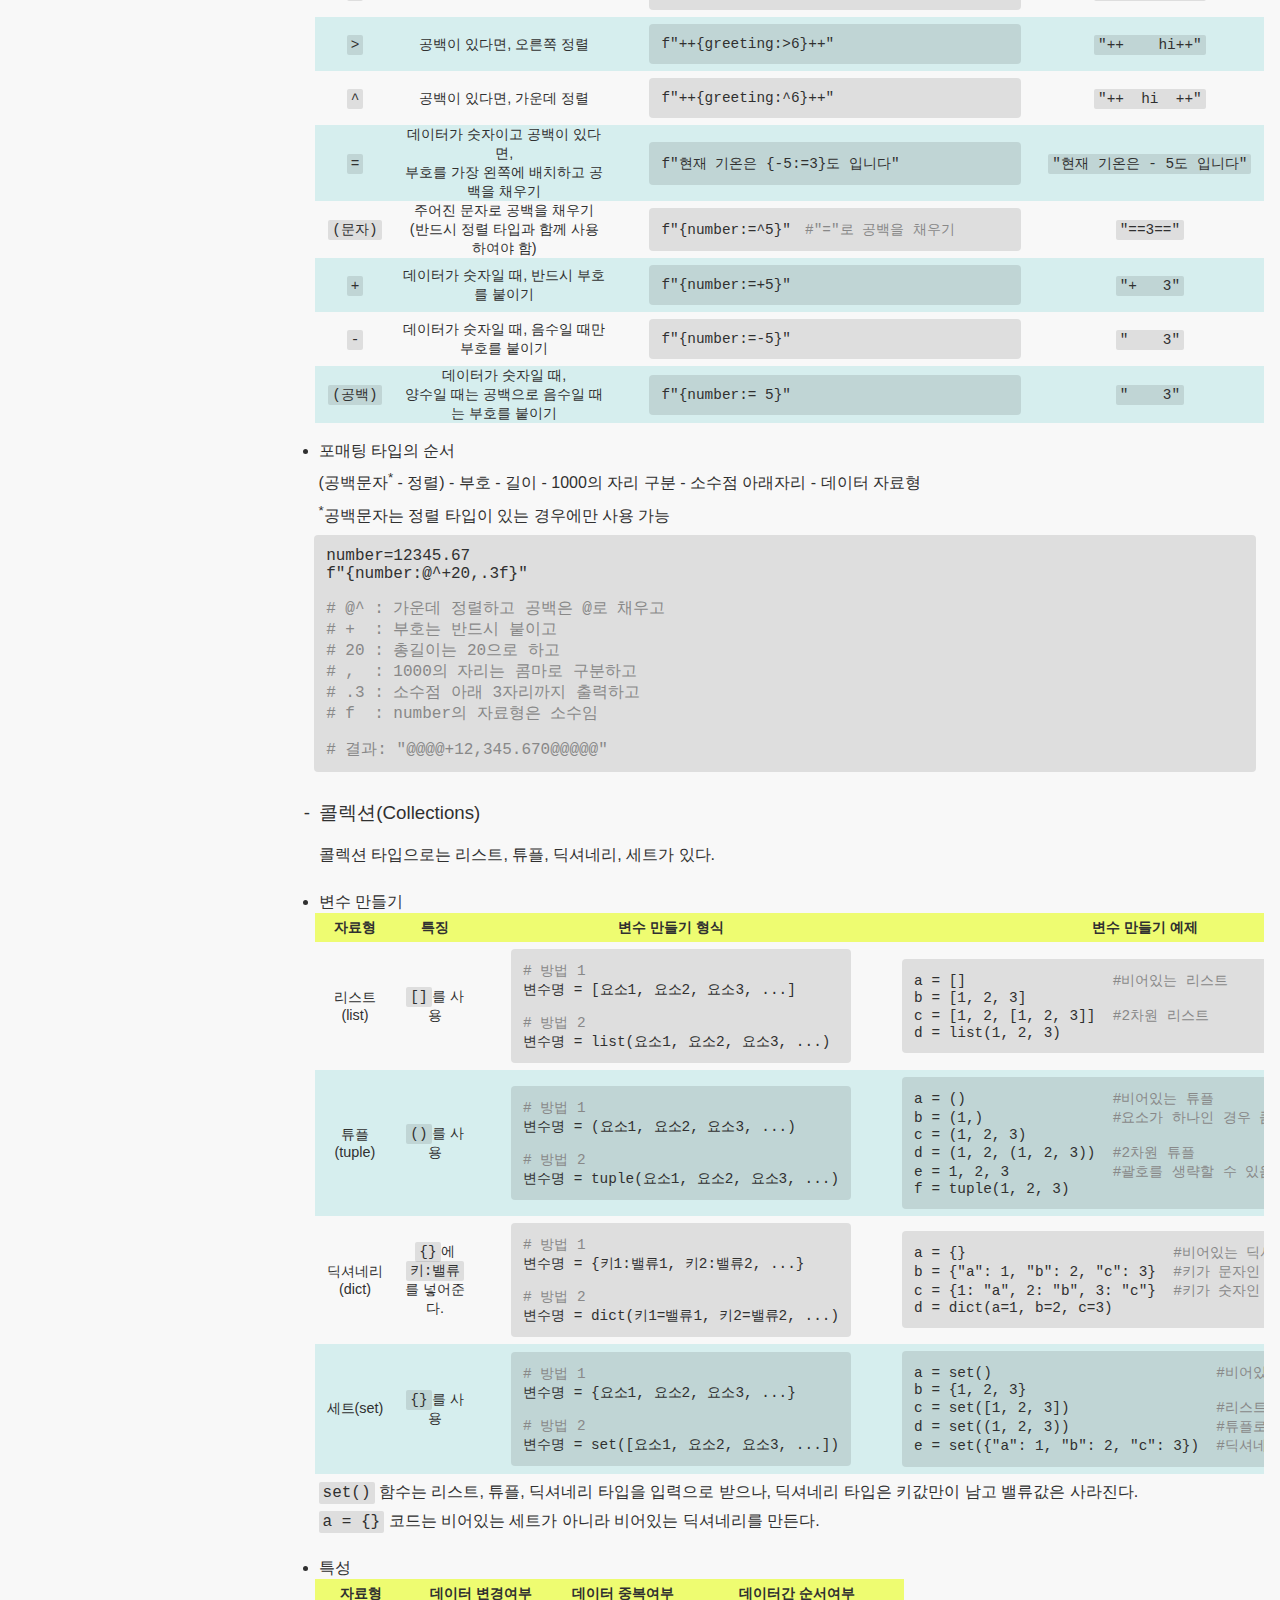
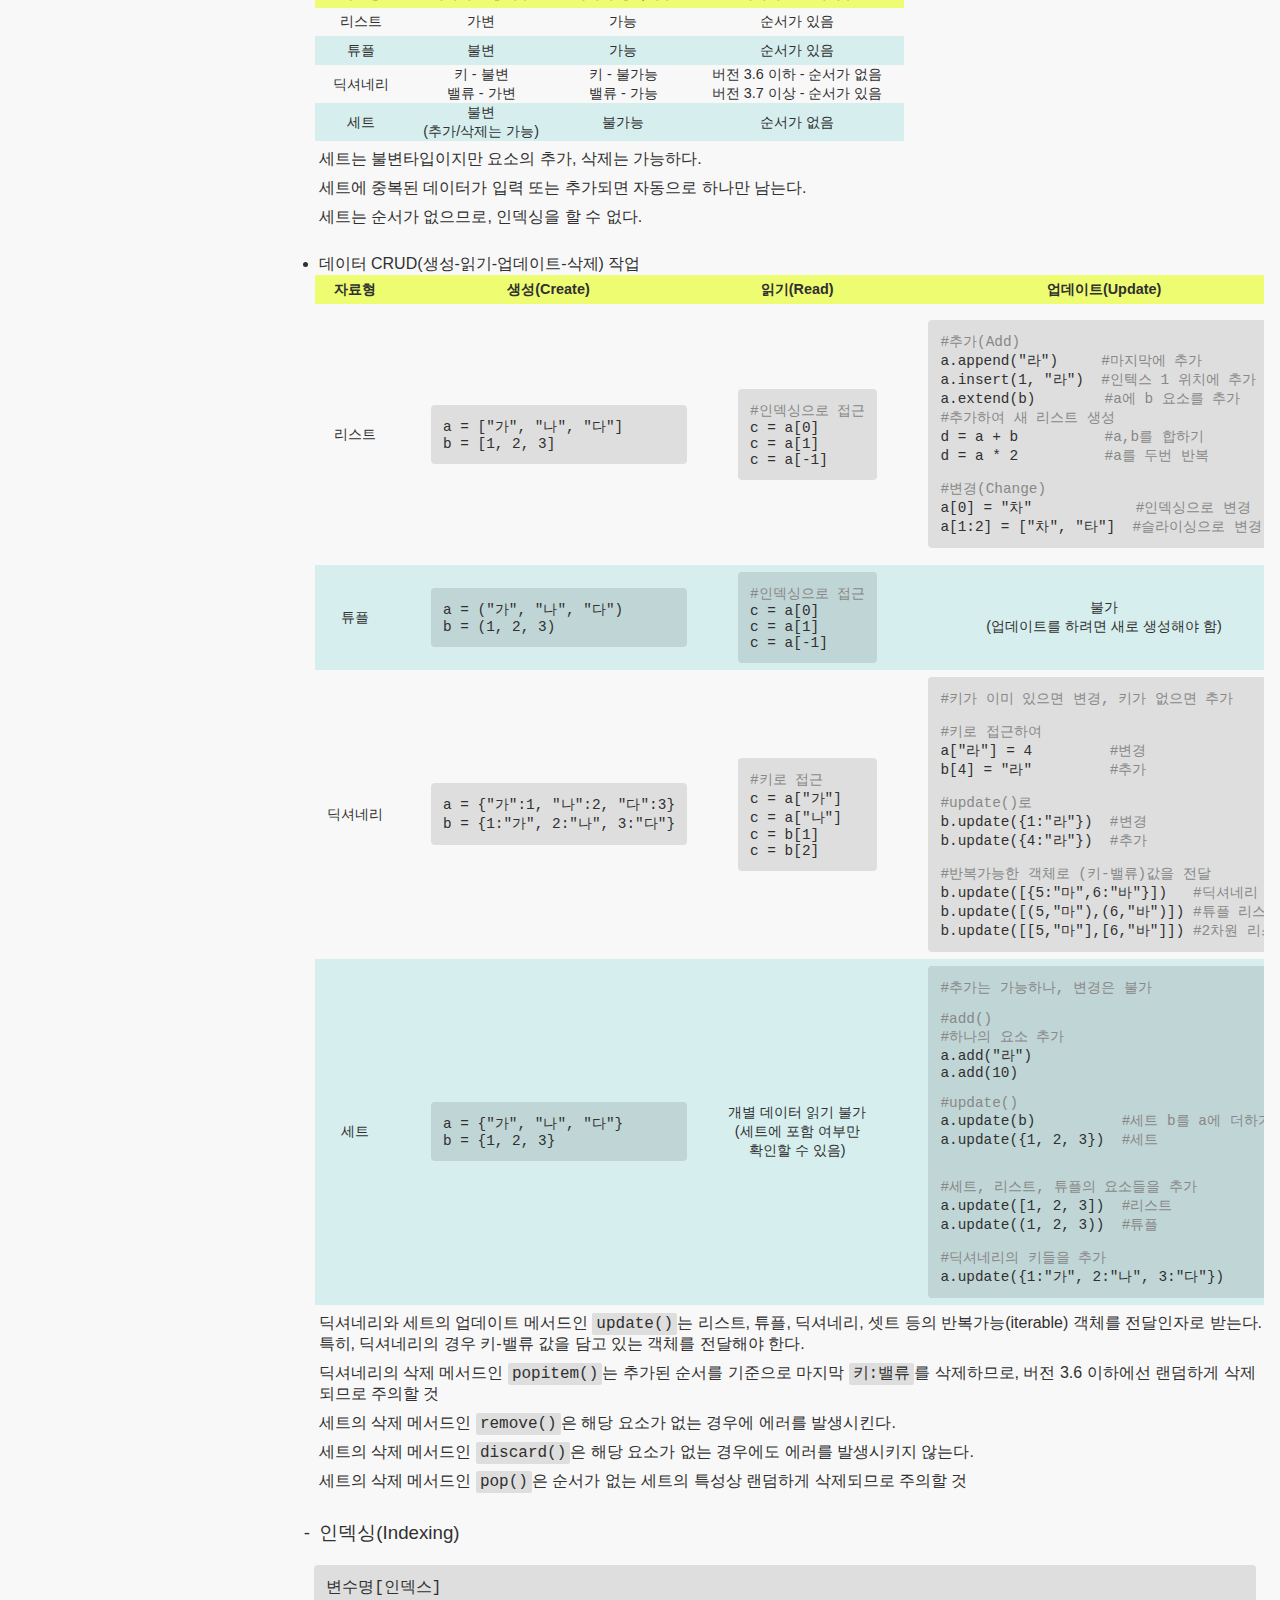
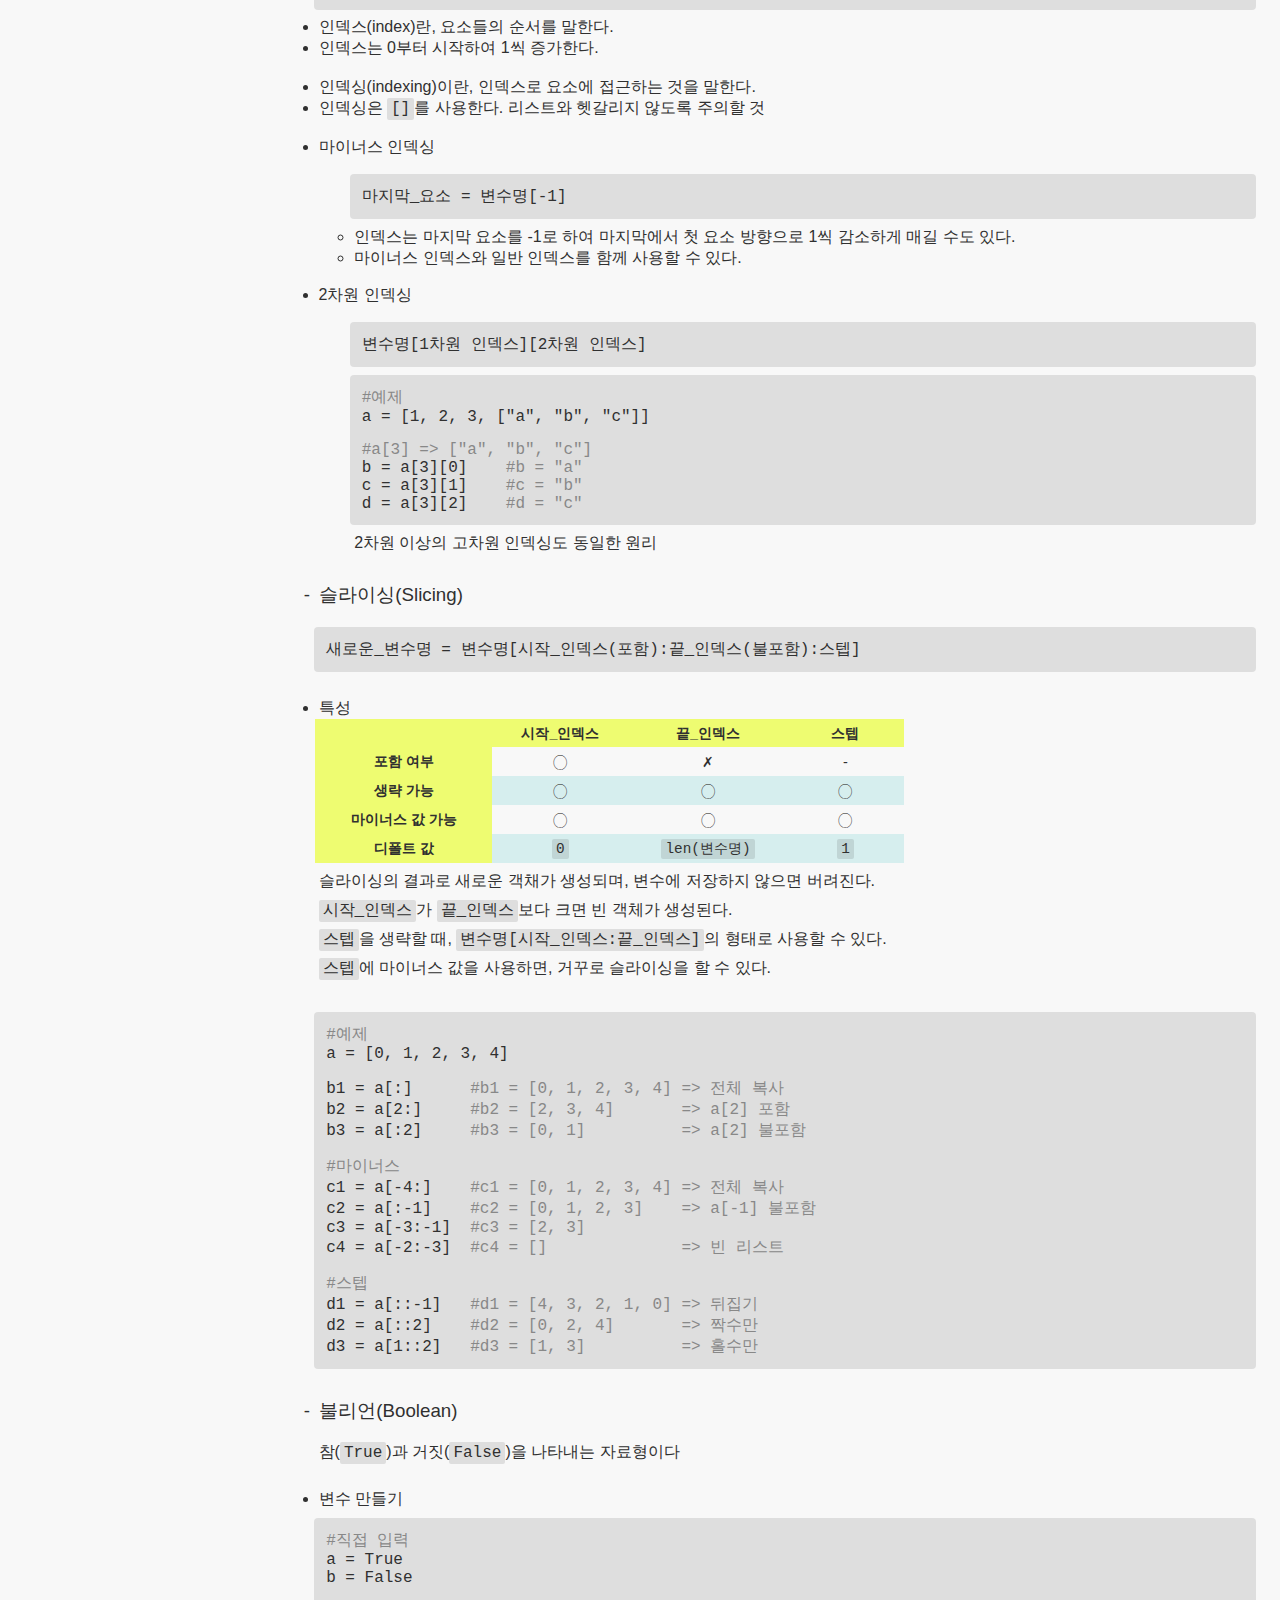
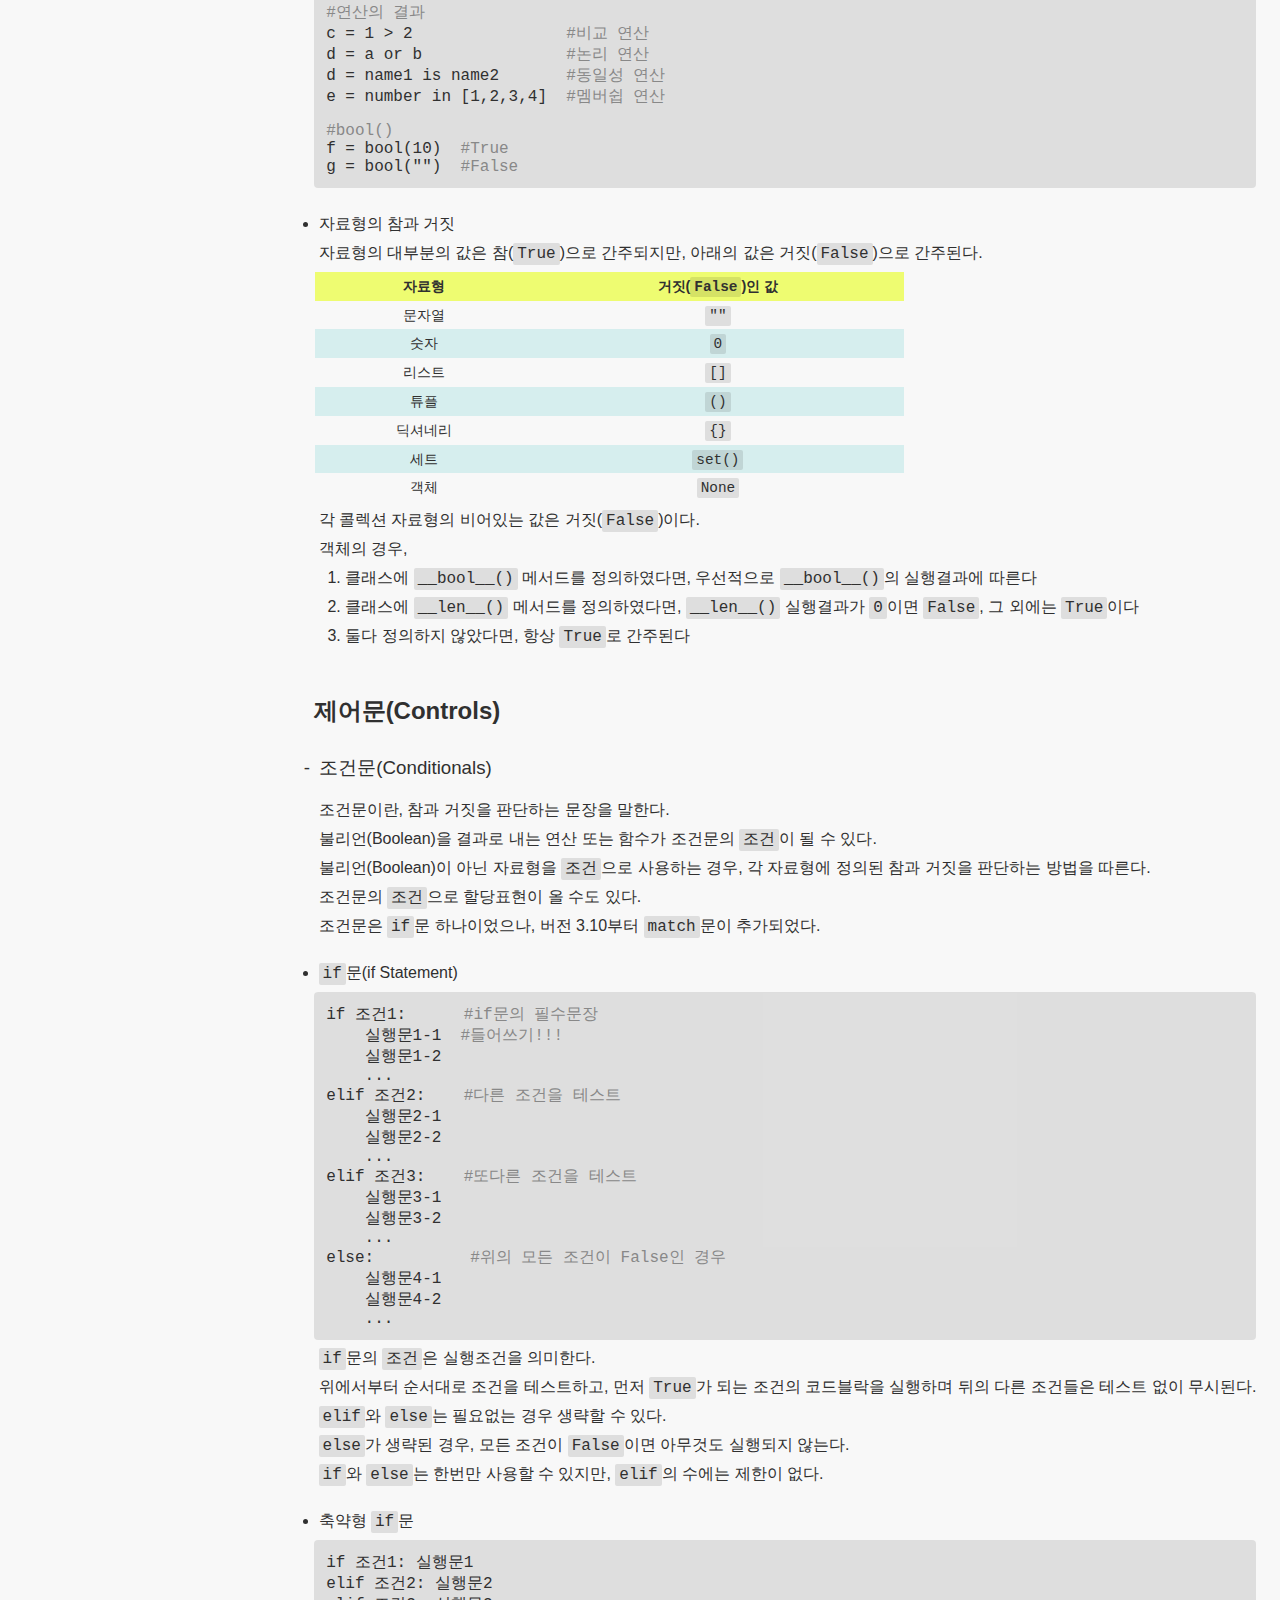
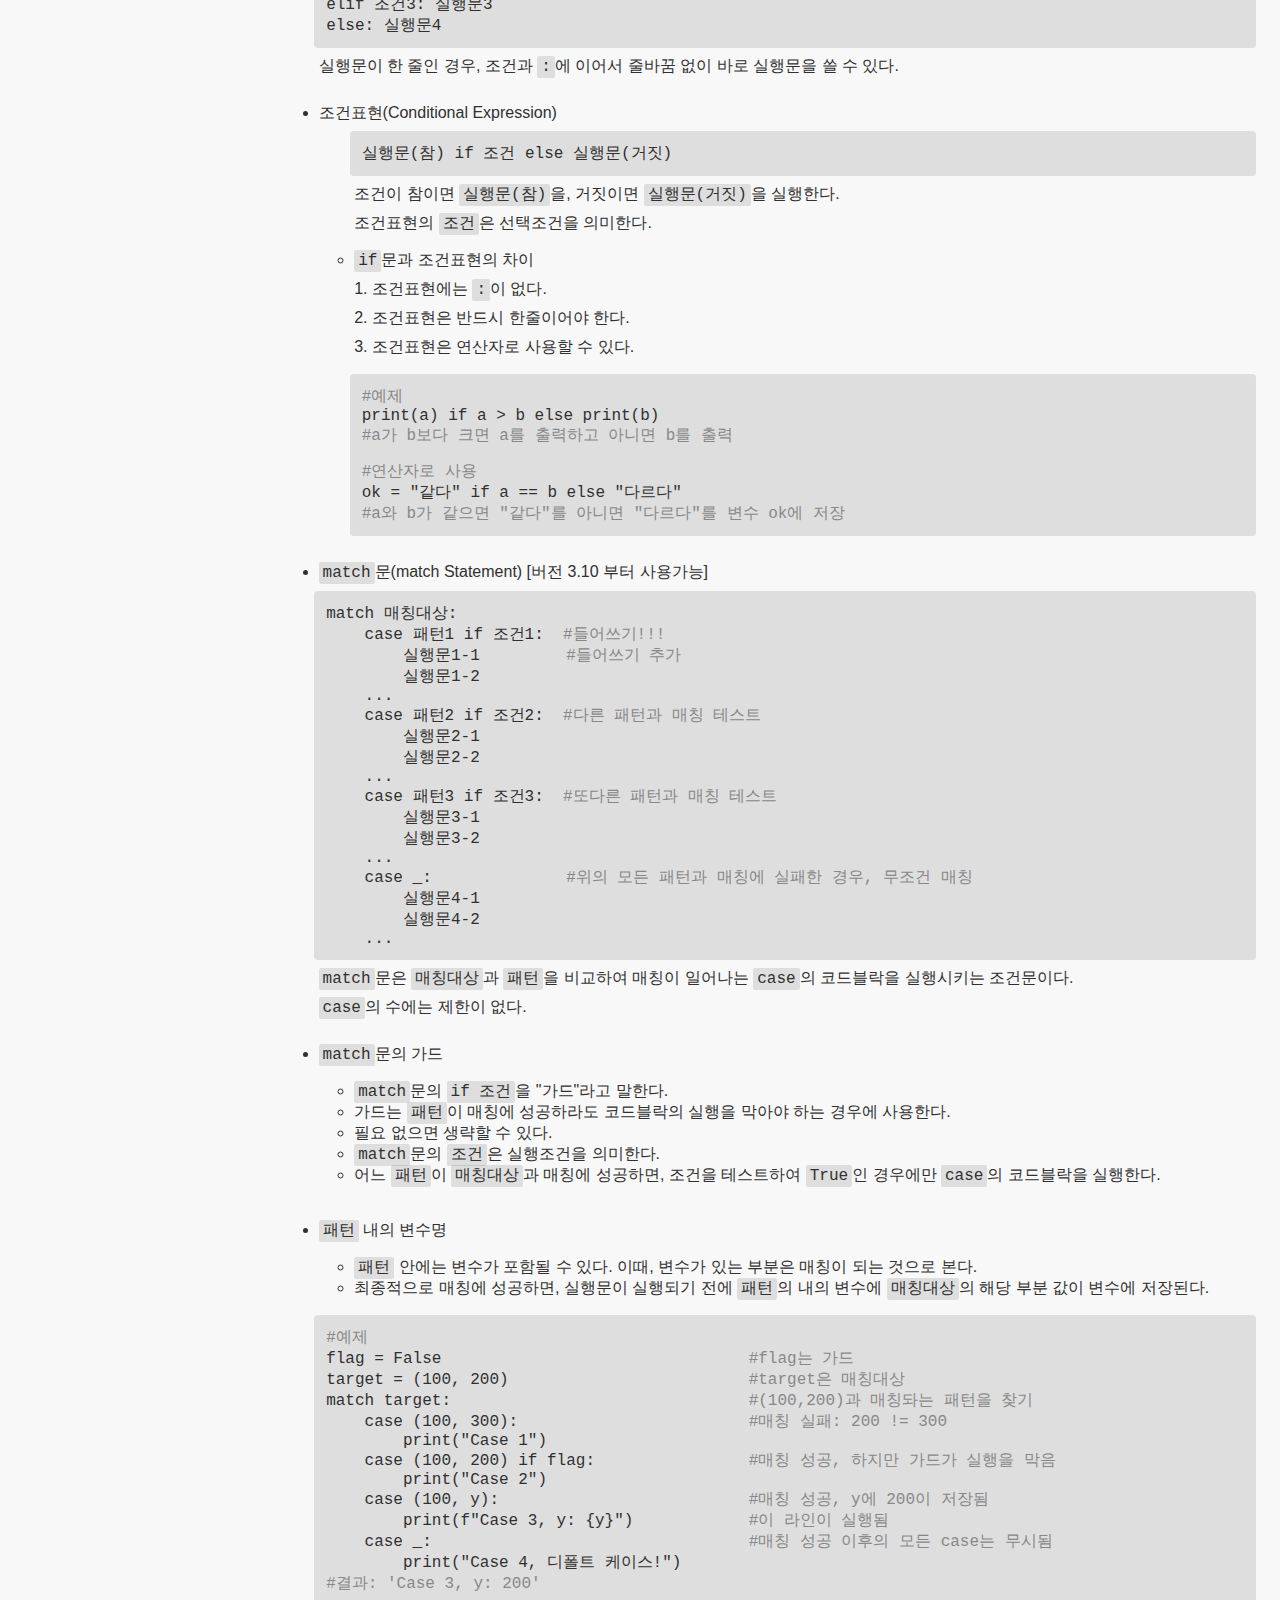
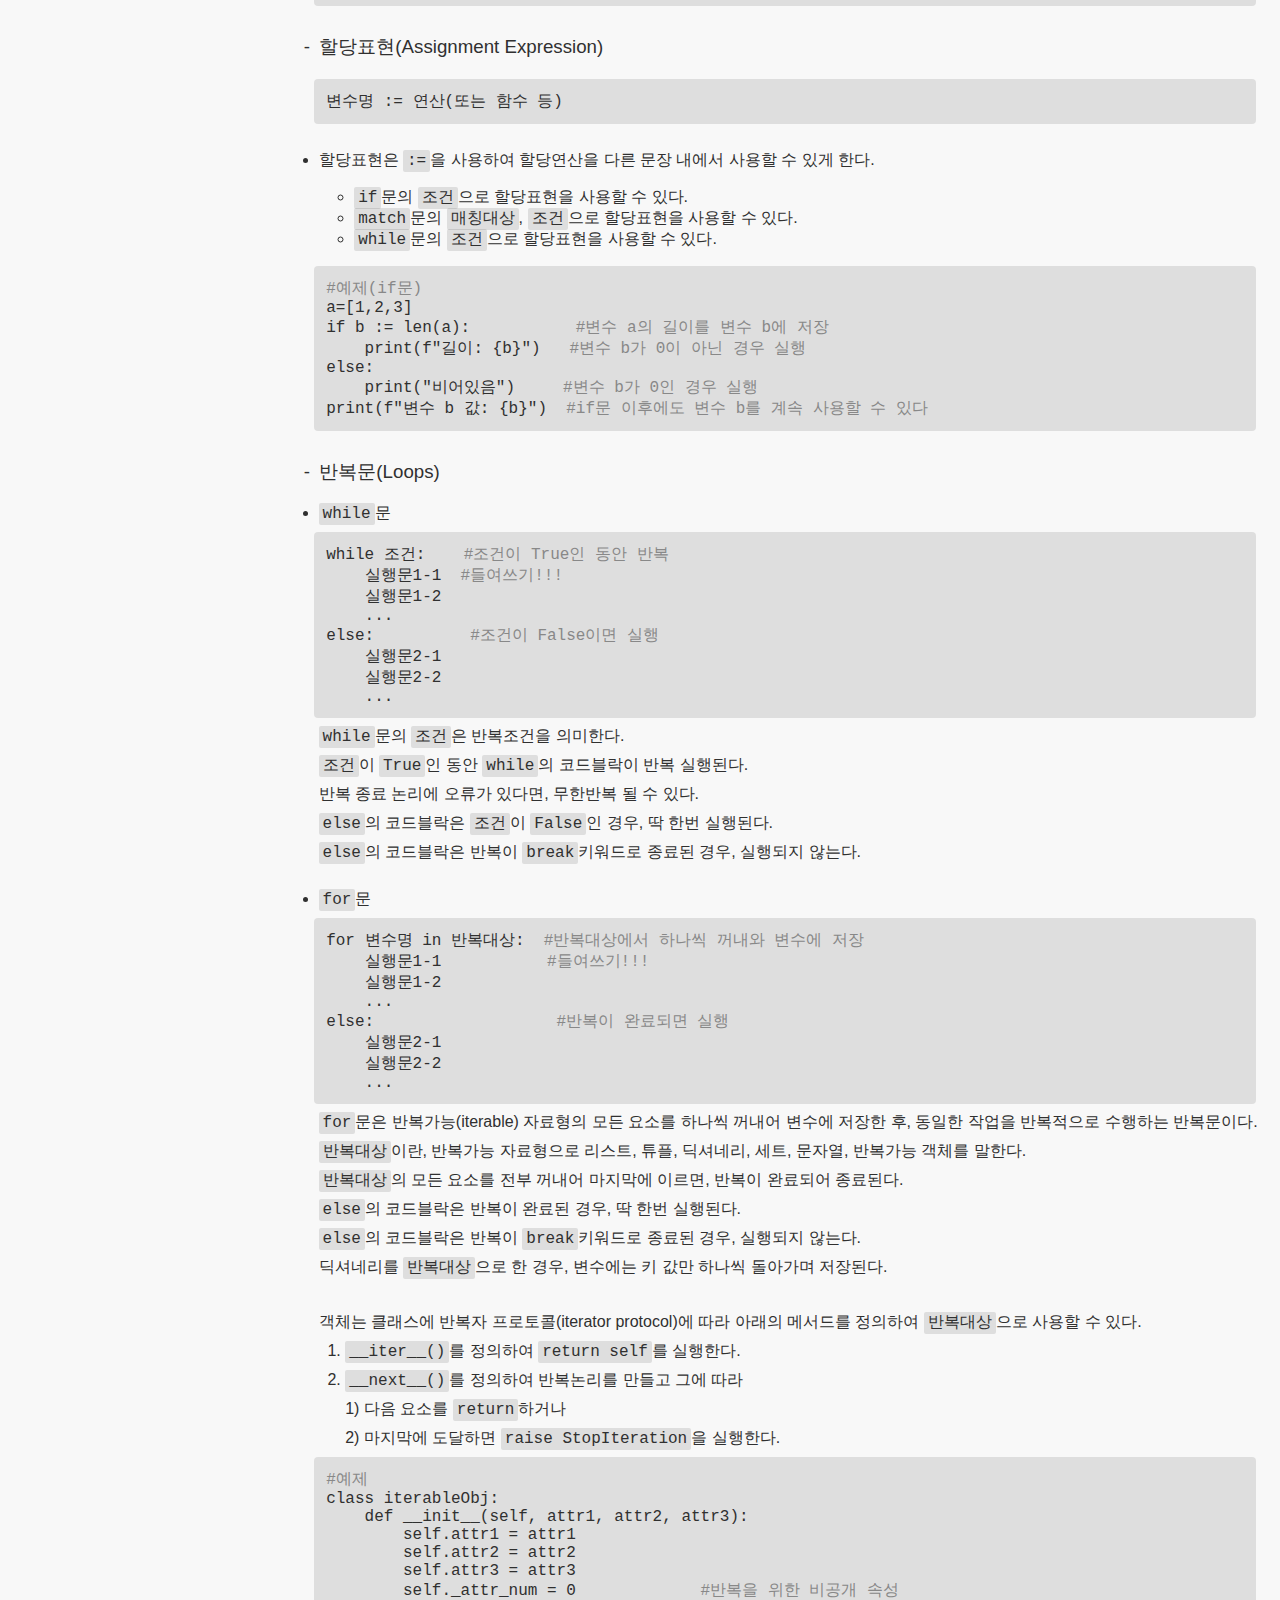
==== commit b176d0cd: "Update contents" ====
--- a/index.html
+++ b/index.html
@@ -20,8 +20,8 @@
     <title>파이썬 요약집(기초)</title>
     <link
       rel="stylesheet"
-      href="https://cdnjs.cloudflare.com/ajax/libs/font-awesome/6.1.0/css/all.min.css"
-      integrity="sha512-10/jx2EXwxxWqCLX/hHth/vu2KY3jCF70dCQB8TSgNjbCVAC/8vai53GfMDrO2Emgwccf2pJqxct9ehpzG+MTw=="
+      href="https://cdnjs.cloudflare.com/ajax/libs/font-awesome/6.6.0/css/all.min.css"
+      integrity="sha512-Kc323vGBEqzTmouAECnVceyQqyqdsSiqLQISBL29aUW4U/M7pSPA/gEUZQqv1cwx4OnYxTxve5UMg5GT6L4JJg=="
       crossorigin="anonymous"
       referrerpolicy="no-referrer"
     />
@@ -1494,10 +1494,10 @@
                   <td>
                     <pre>
 <code class="comment">#키로 접근</code>
-<code>c = a[1]</code>
-<code>c = a[2]</code>
 <code>c = a["가"]</code>
 <code>c = a["나"]</code>
+<code>c = b[1]</code>
+<code>c = b[2]</code>
 </pre>
                   </td>
                   <td>
@@ -1505,12 +1505,17 @@
 <code class="comment">#키가 이미 있으면 변경, 키가 없으면 추가</code>
 
 <code class="comment">#키로 접근하여</code>
-<code>a[1] = "라"</code><code class="comment">         #변경</code>
-<code>a["라"] = 4</code><code class="comment">         #추가</code>
+<code>a["라"] = 4</code><code class="comment">         #변경</code>
+<code>b[4] = "라"</code><code class="comment">         #추가</code>
 
 <code class="comment">#update()로</code>
-<code>a.update({1:"라"})</code><code class="comment">  #변경</code>
-<code>a.update({4:"라"})</code><code class="comment">  #추가</code>
+<code>b.update({1:"라"})</code><code class="comment">  #변경</code>
+<code>b.update({4:"라"})</code><code class="comment">  #추가</code>
+
+<code class="comment">#반복가능한 객체로 (키-밸류)값을 전달</code>
+<code>b.update([{5:"마",6:"바"}])</code><code class="comment">   #딕셔네리</code>
+<code>b.update([(5,"마"),(6,"바")])</code><code class="comment"> #튜플 리스트</code>
+<code>b.update([[5,"마"],[6,"바"]])</code><code class="comment"> #2차원 리스트</code>
 </pre>
                   </td>
                   <td>
@@ -1552,7 +1557,7 @@
 <code>a.add(10)</code>
 
 <code class="comment">#update()</code>
-<code>a.update(b)</code><code class="comment">          #b를 더하기</code>
+<code>a.update(b)</code><code class="comment">          #세트 b를 a에 더하기</code>
 <code>a.update({1, 2, 3})</code><code class="comment">  #세트</code>
 
 
@@ -1588,6 +1593,12 @@
               </tbody>
             </table>
           </div>
+          <p>
+            딕셔네리와 세트의 업데이트 메서드인 <code>update()</code>는 리스트,
+            튜플, 딕셔네리, 셋트 등의 반복가능(iterable) 객체를 전달인자로
+            받는다. 특히, 딕셔네리의 경우 키-밸류 값을 담고 있는 객체를 전달해야
+            한다.
+          </p>
           <p>
             딕셔네리의 삭제 메서드인 <code>popitem()</code>는 추가된 순서를
             기준으로 마지막 <code>키:밸류</code>를 삭제하므로, 버전 3.6 이하에선
@@ -2990,7 +3001,7 @@
               <br />
               <li>
                 속성(Attributes)과 특성(Property)은 의미가 비슷하여 혼용이
-                가능하지만, 특성(Property)이 좀더 넗은 개념이다.
+                가능하지만, 특성(Property)이 좀더 넓은 개념이다.
               </li>
               <li>객체가 가진 특성(Property)을 속성(Attributes)이라 한다.</li>
               <li>
@@ -4049,7 +4060,7 @@
               <li>
                 어떤 <code>try</code>문에서도 발생한 에러를 처리하지 않게되면,
                 그 에러는 파이썬의 디폴트 에러처리 방법인 종료와 메세지 및
-                트레이스백을 출력을 하게 된다.
+                트레이스백을 출력하게 된다.
               </li>
               <br />
               <li>
@@ -4269,7 +4280,7 @@
     </main>
     <footer>
       <p>
-        Copyright &copy; 2022
+        Copyright &copy; 2022-2024
         <a
           href="https://github.com/junekimdev"
           target="_blank"
@@ -4277,7 +4288,7 @@
           >June Kim</a
         >. All rights reserved.
       </p>
-      <p>Last-updated at 2022/01/14</p>
+      <p>Last-updated at 2024/07/23</p>
     </footer>
   </body>
 </html>
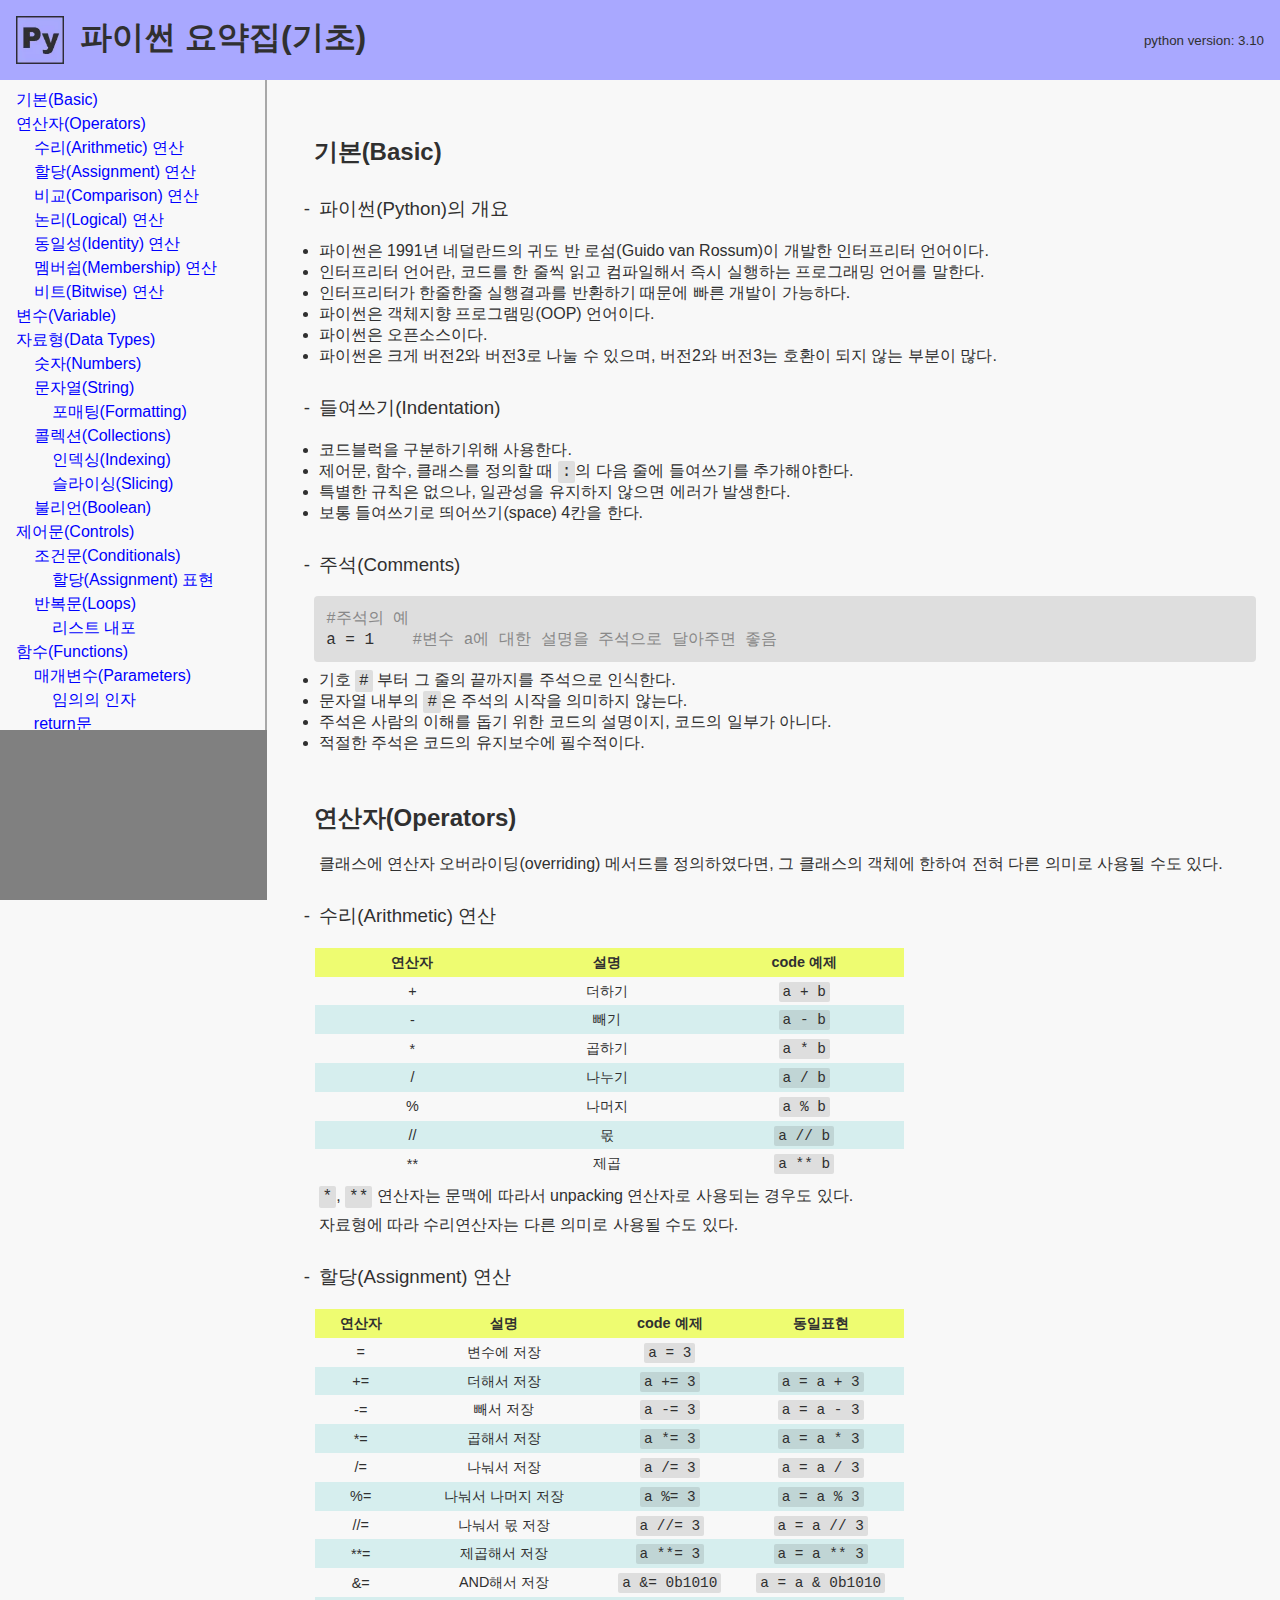
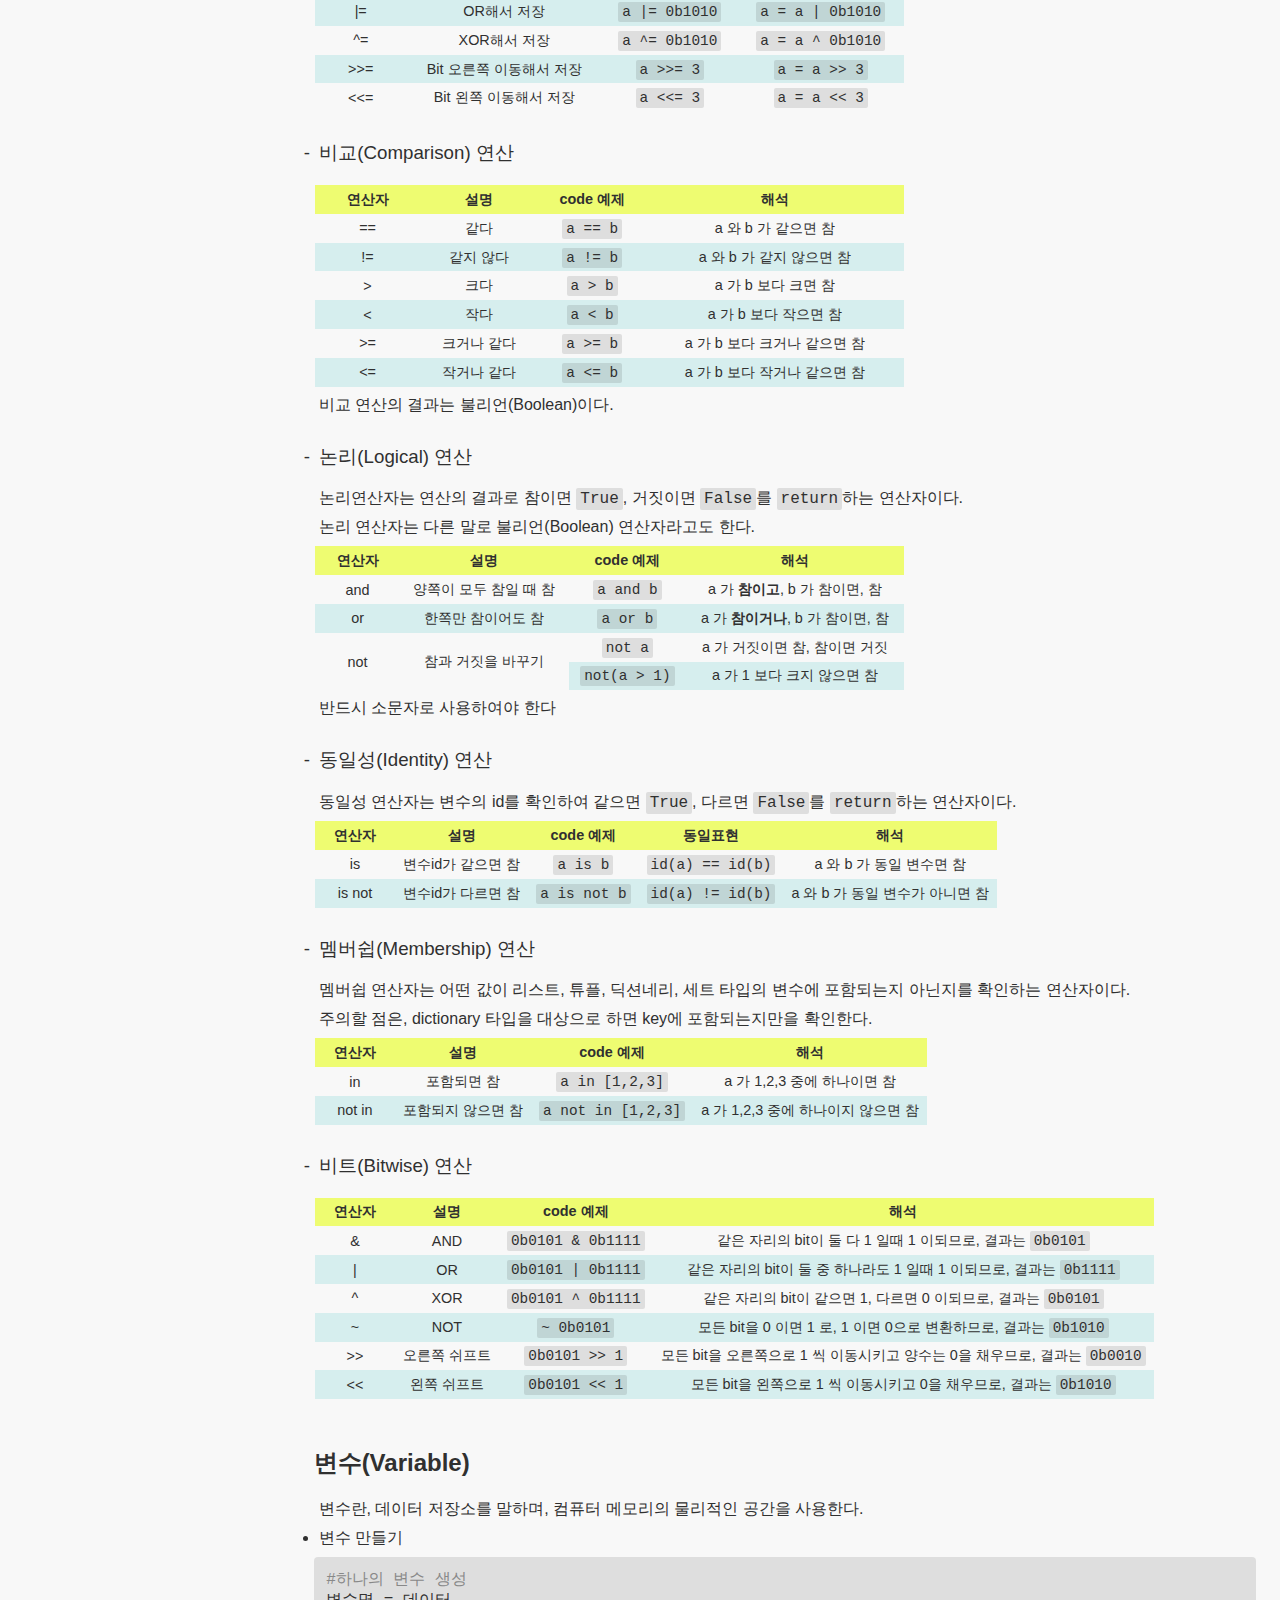
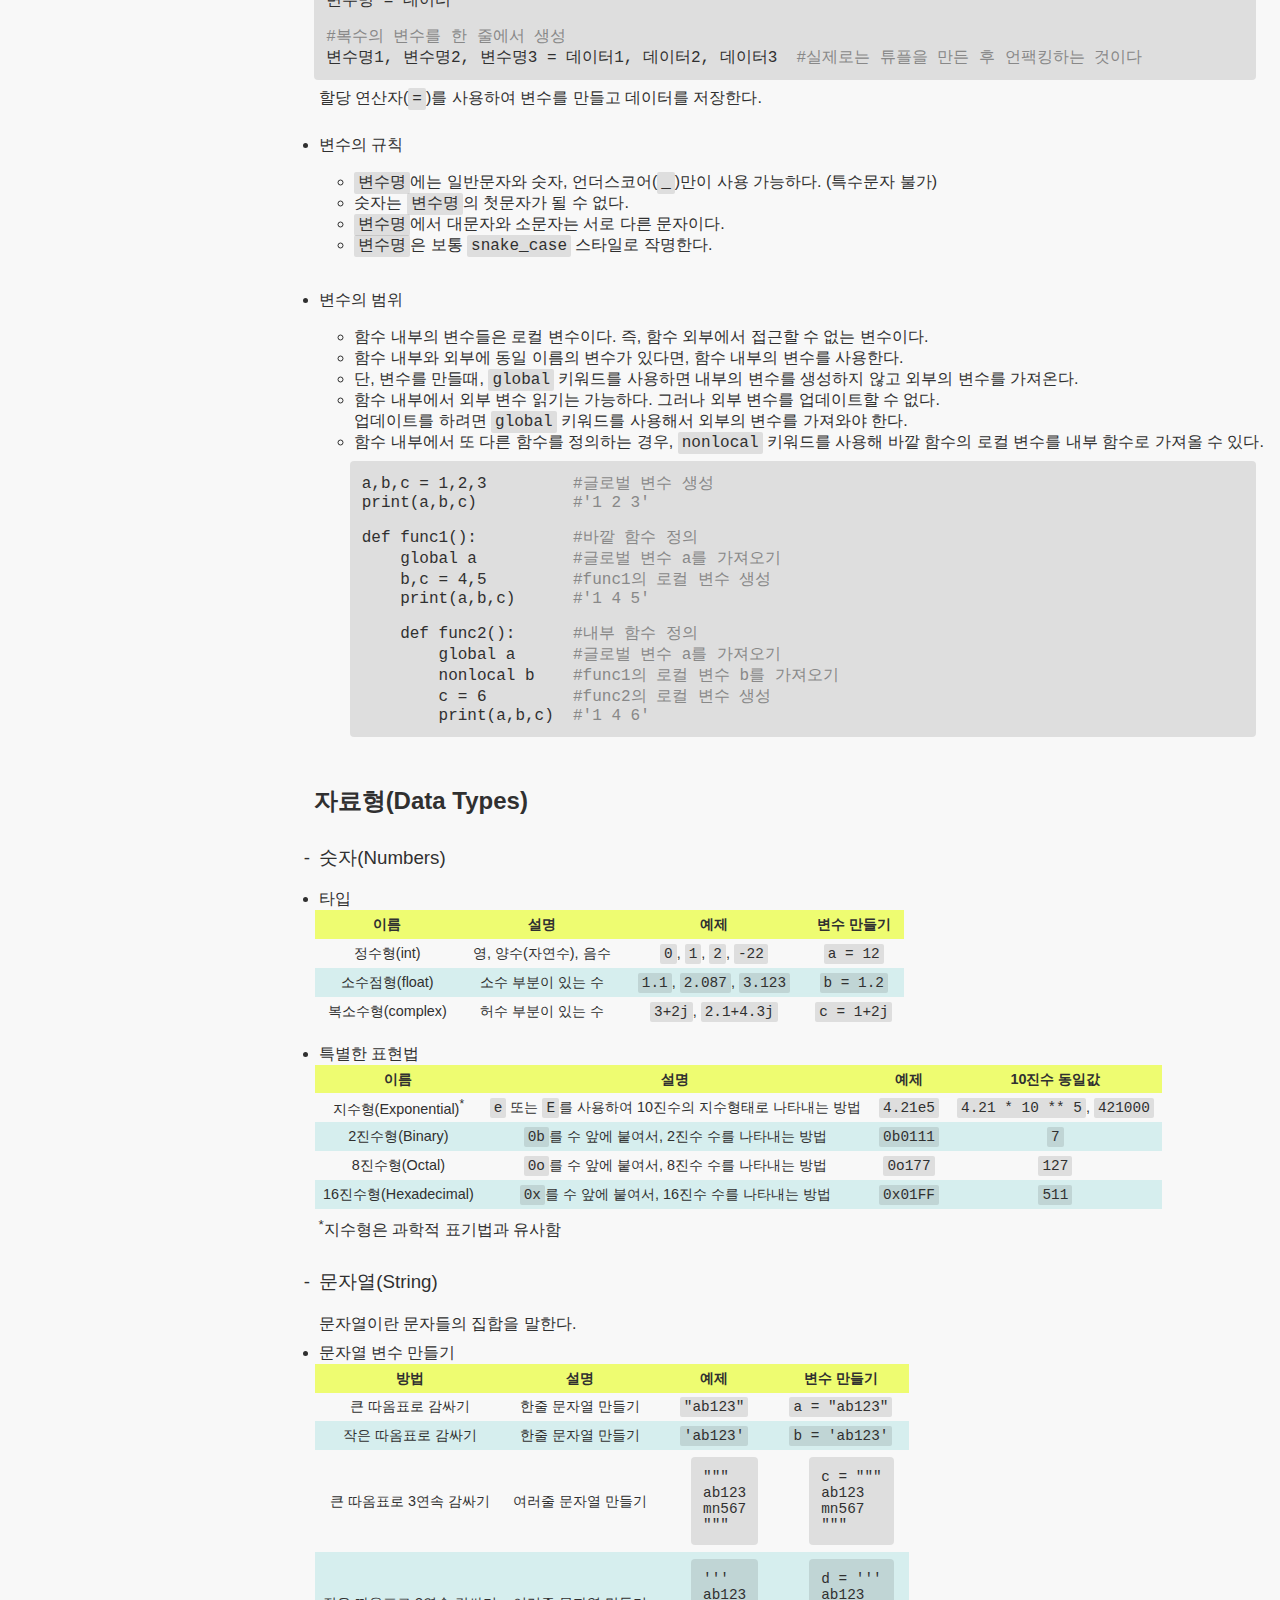
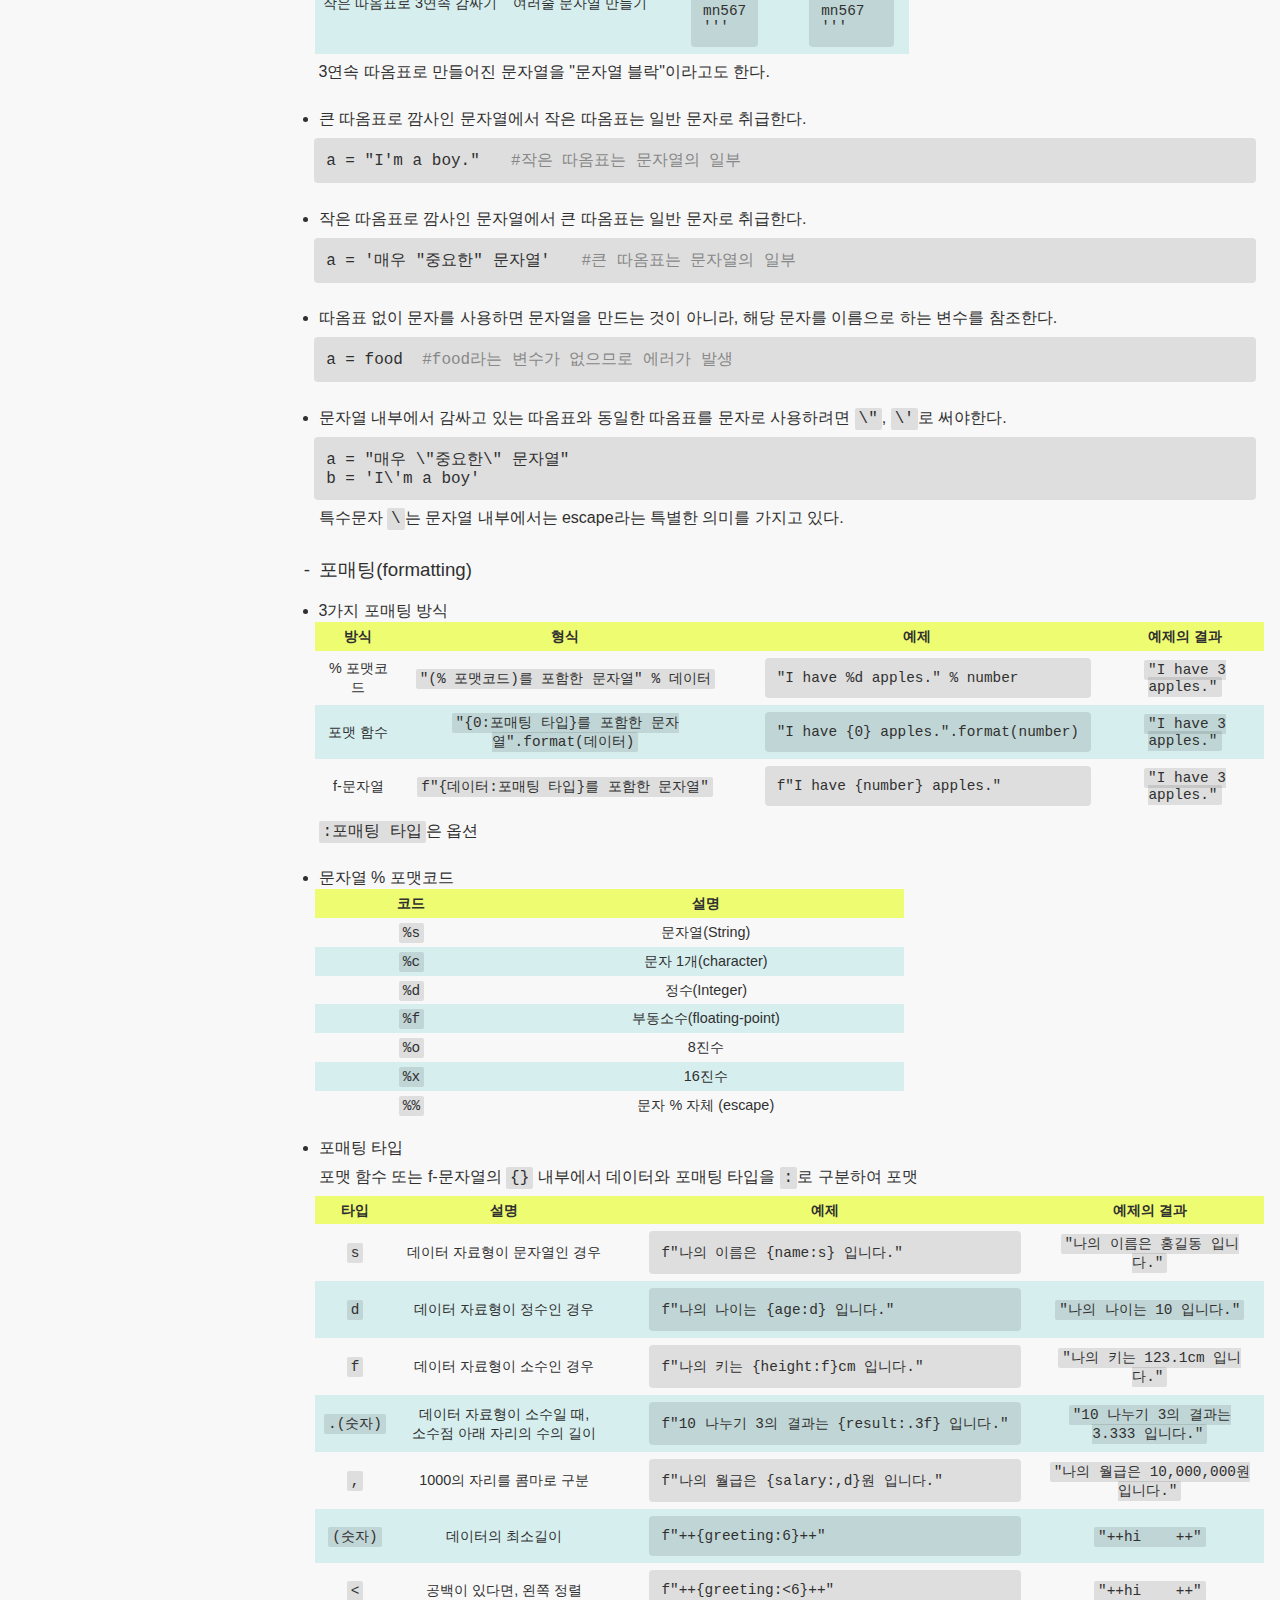
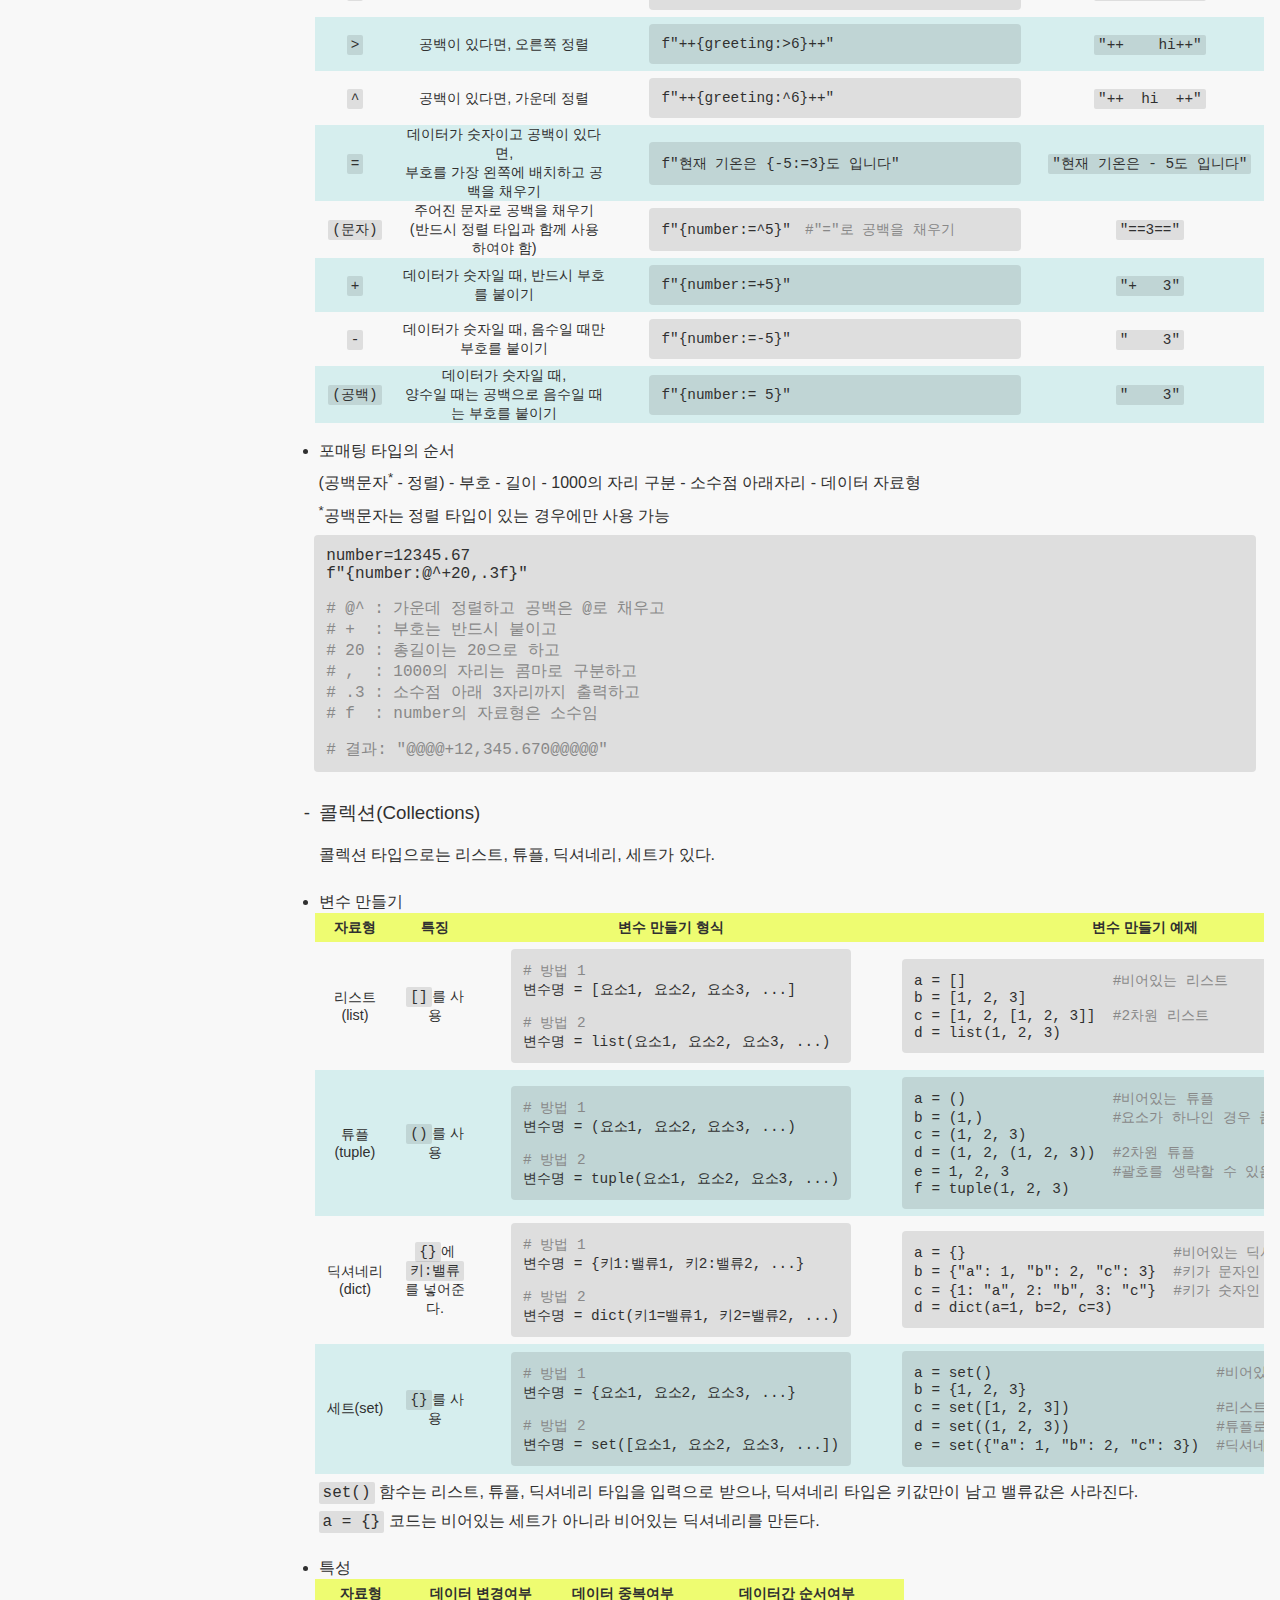
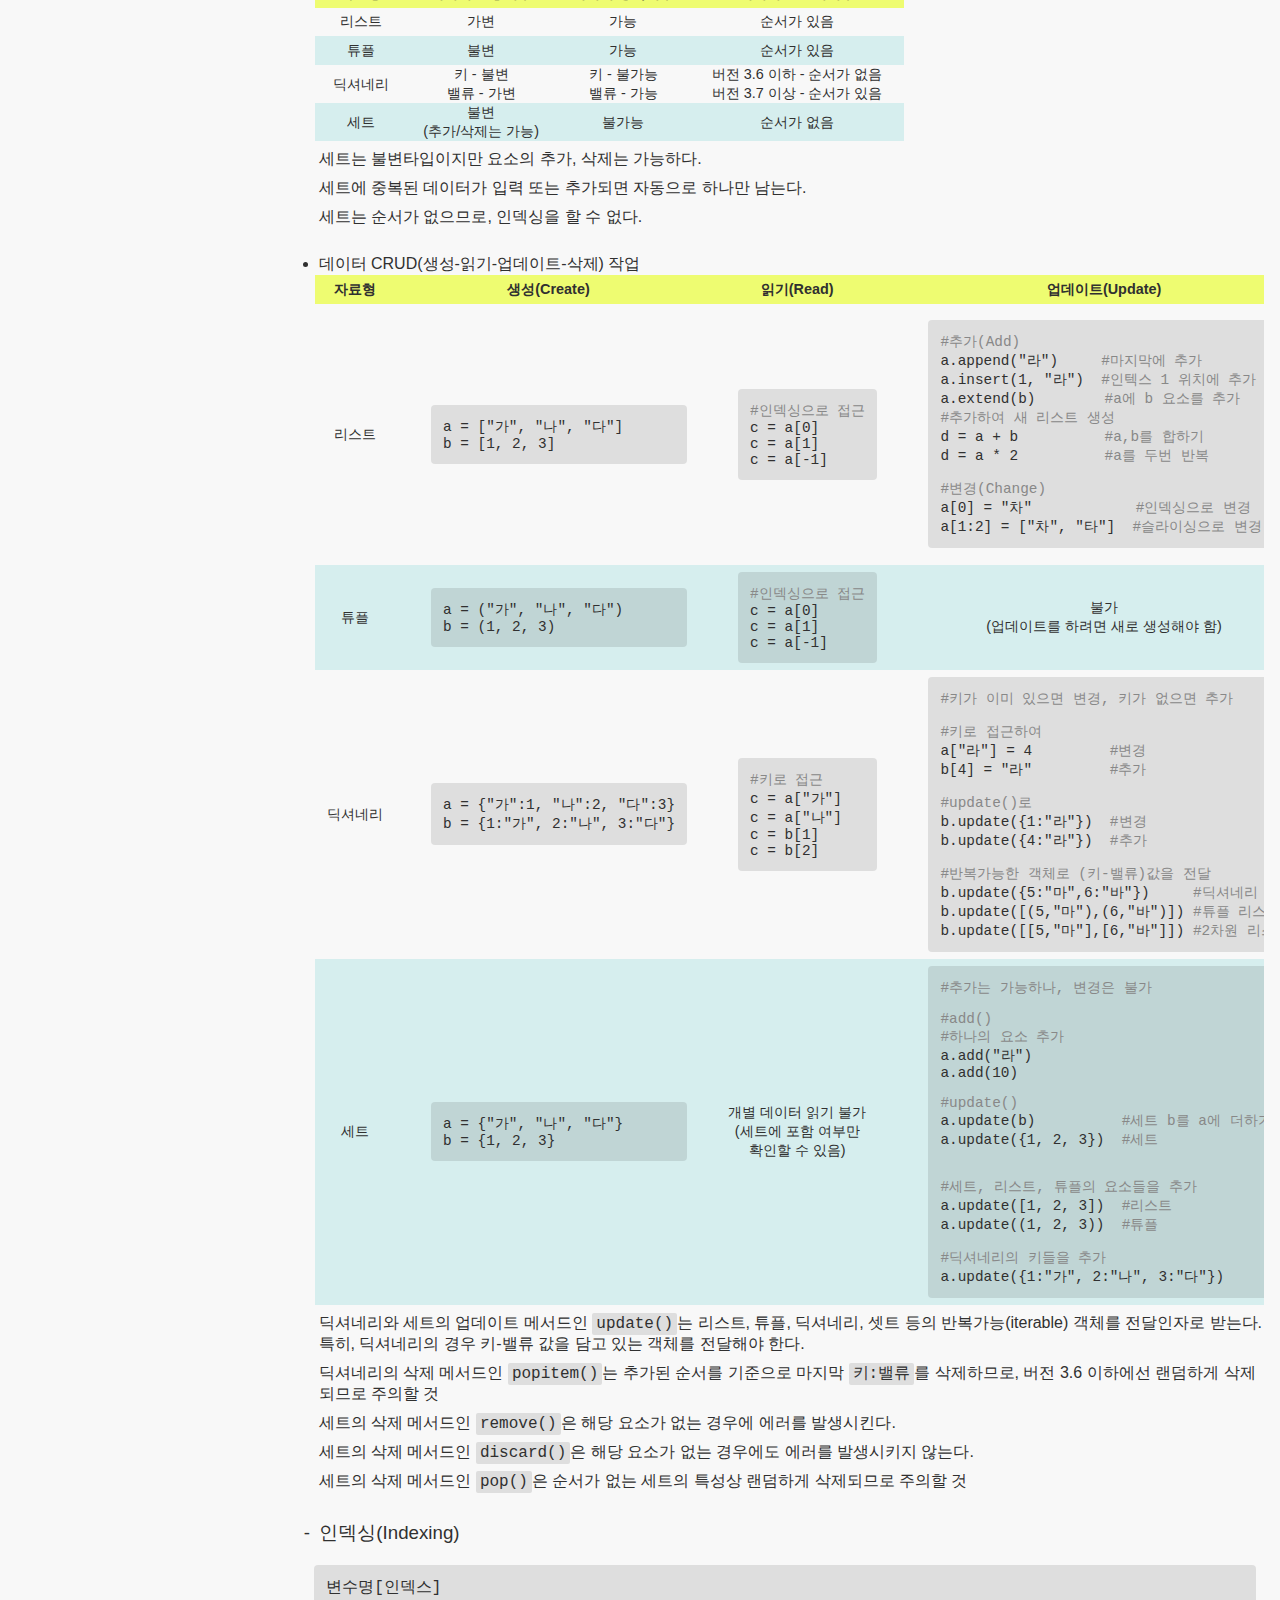
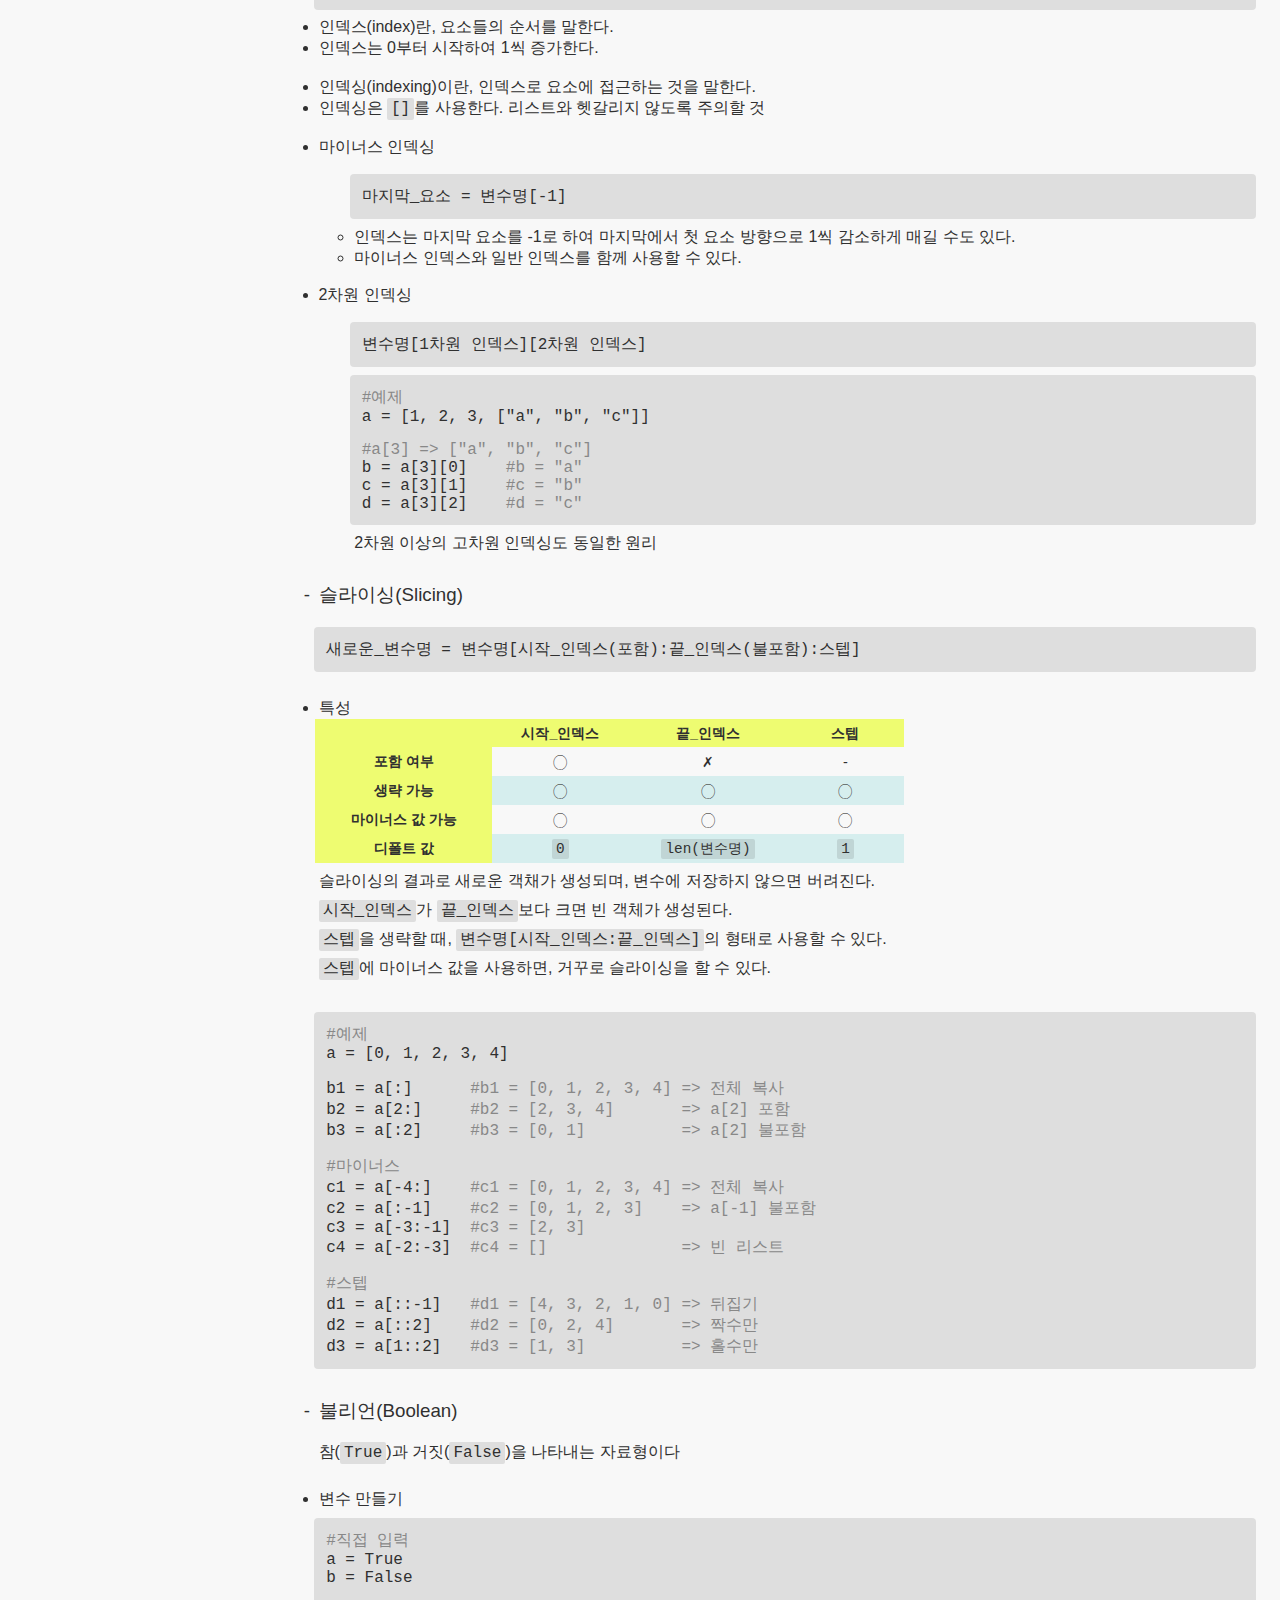
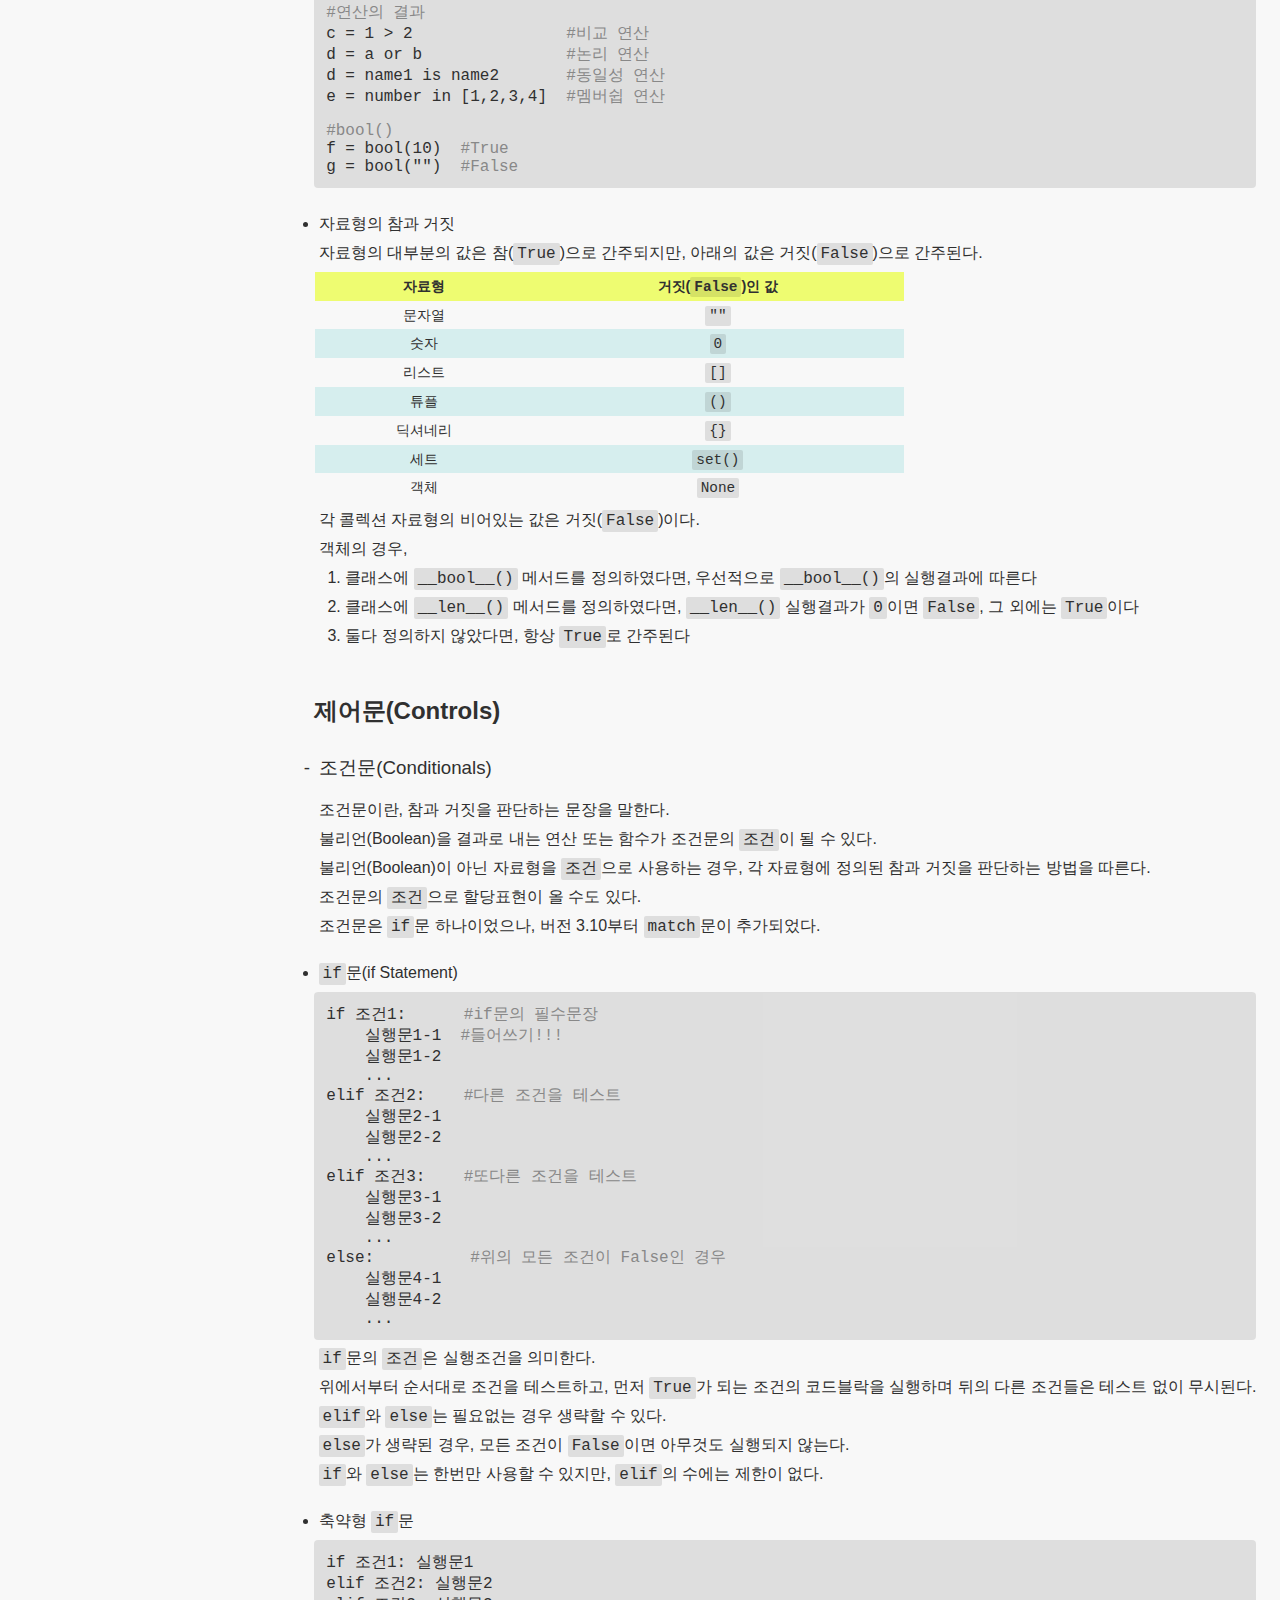
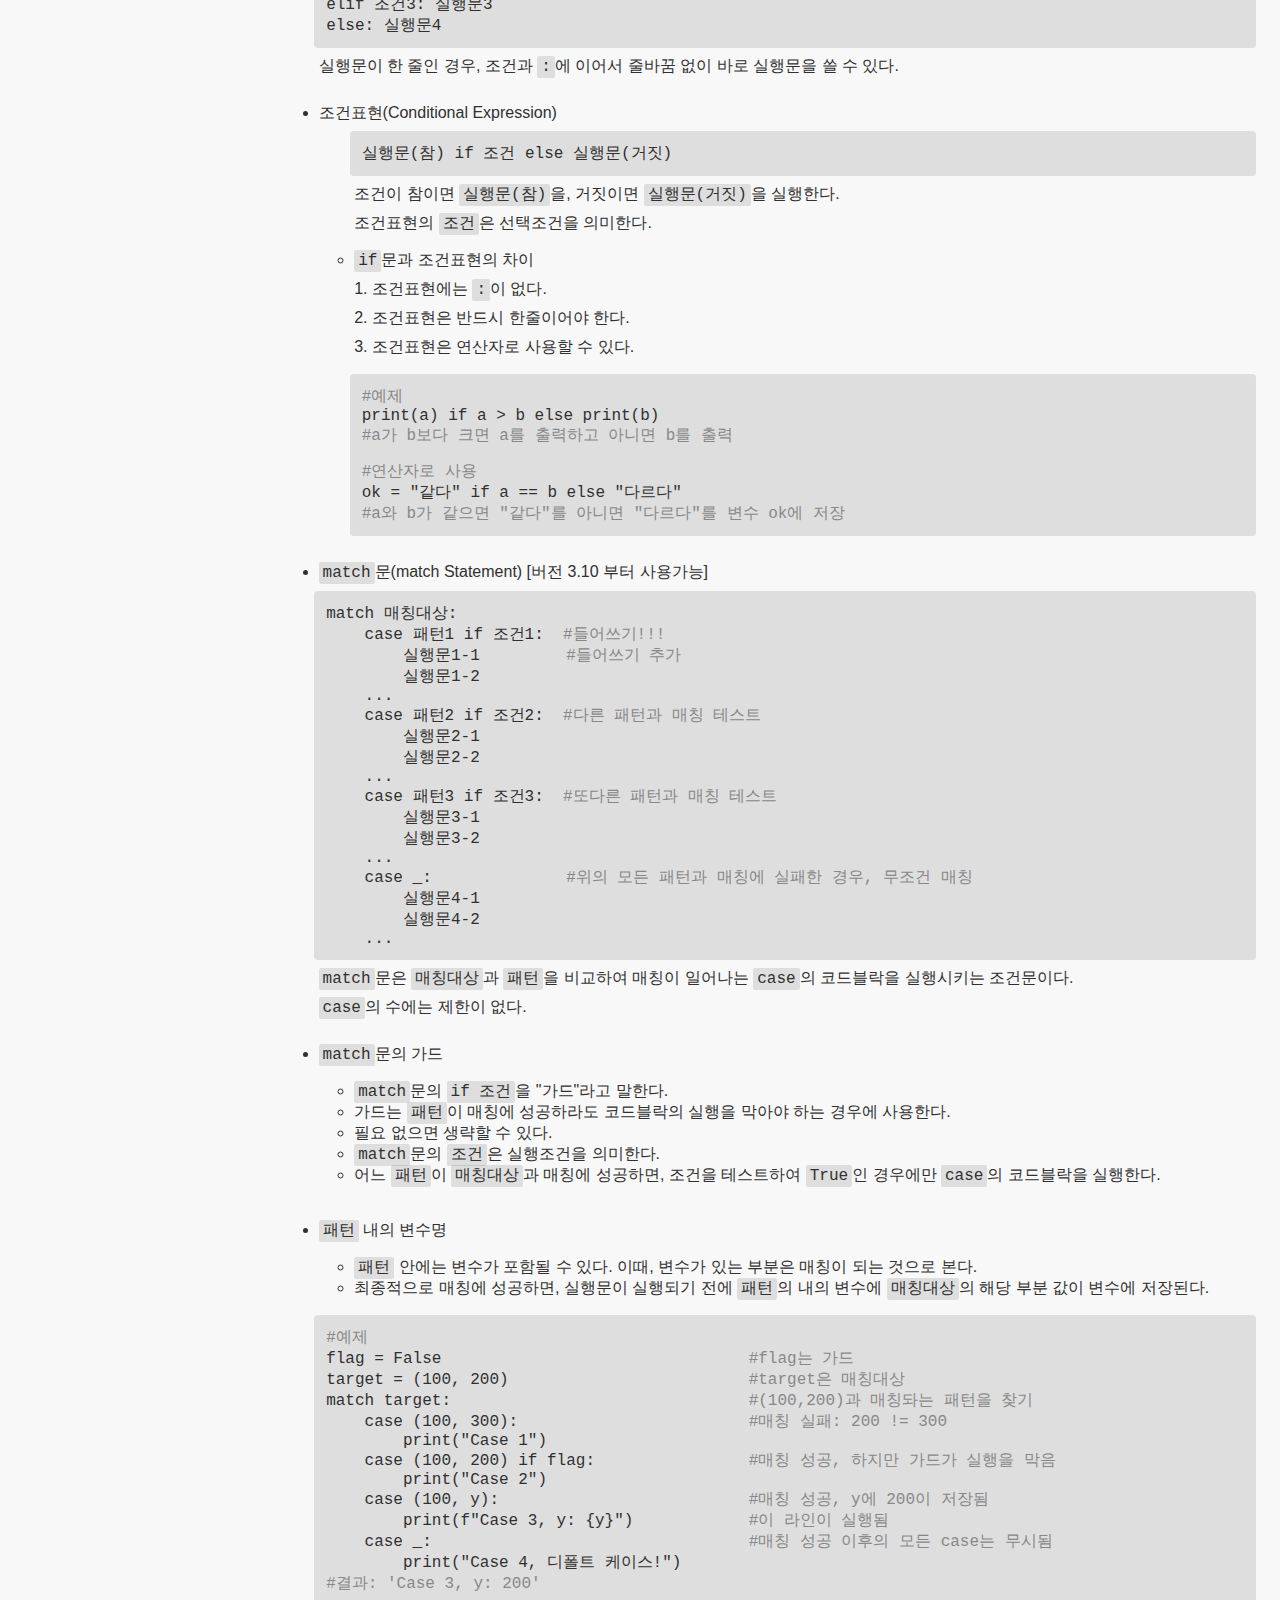
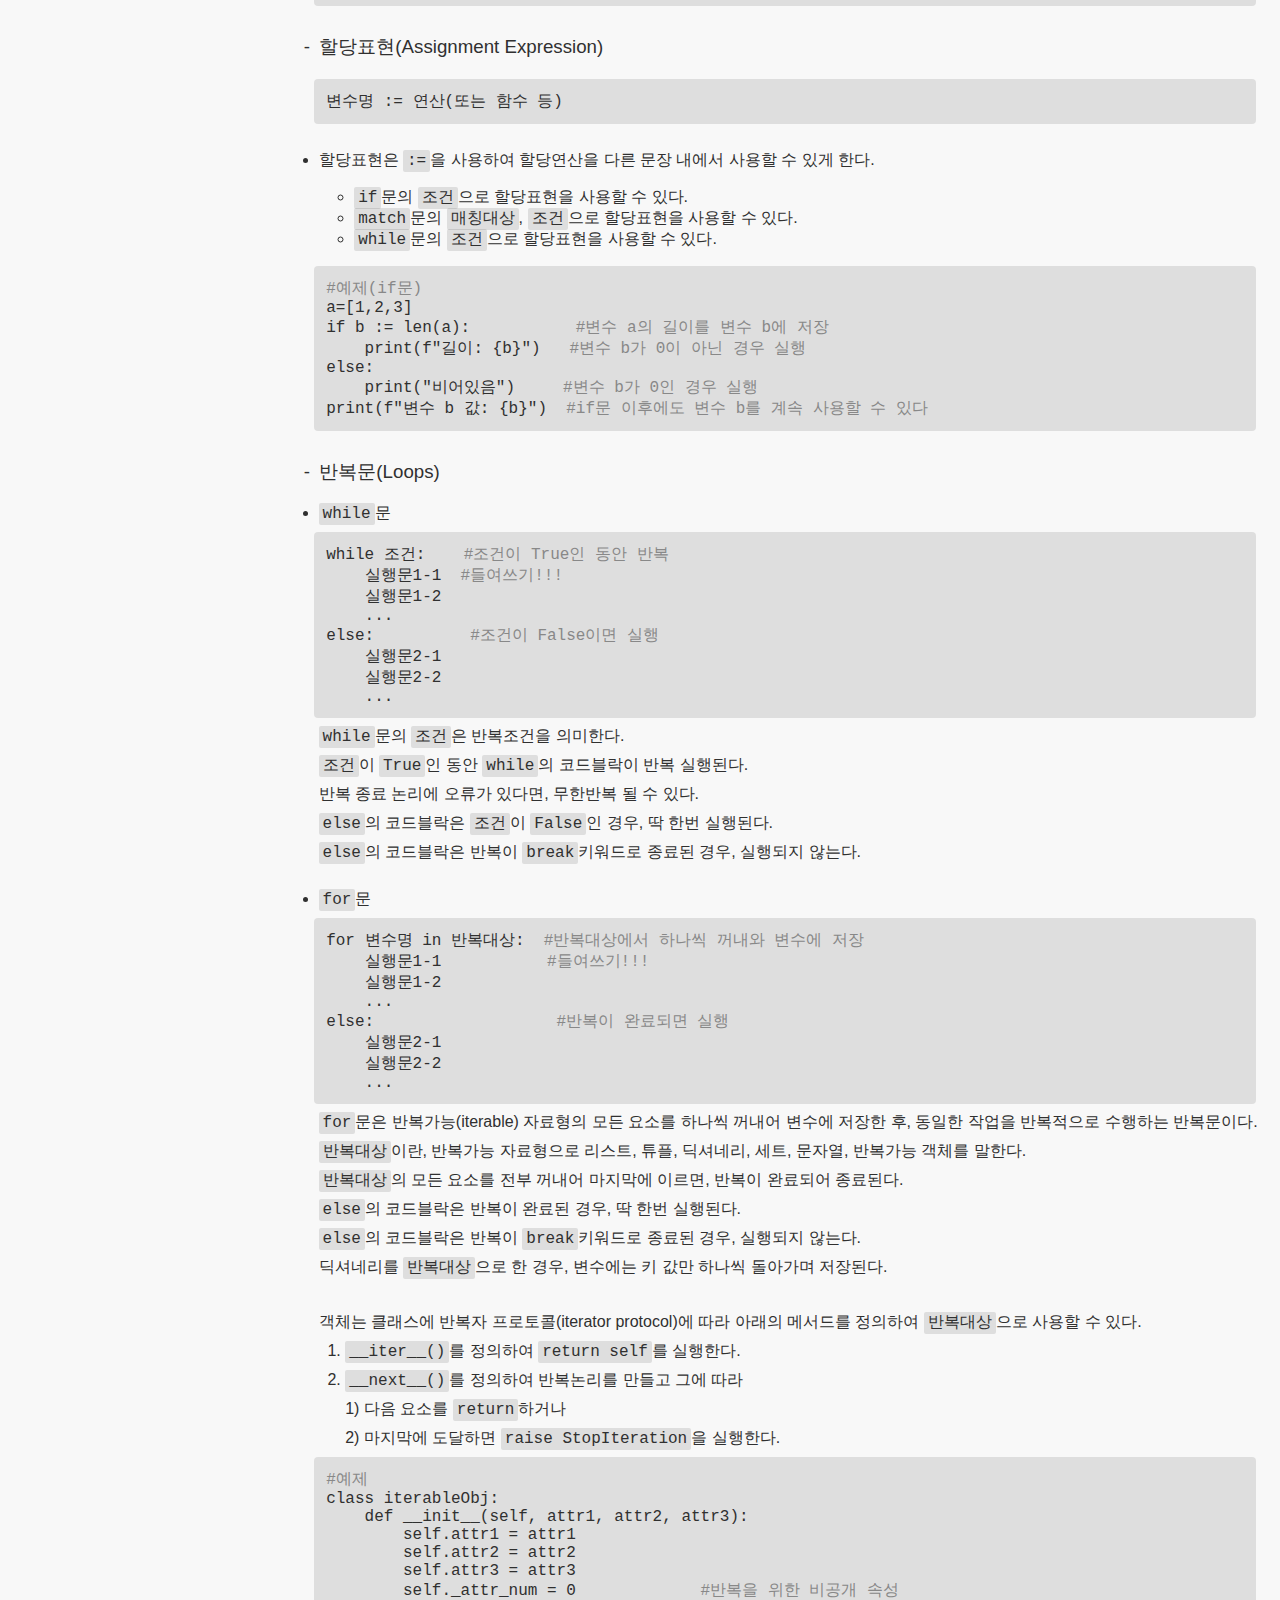
==== commit 7abc6e71: "Fix a typo" ====
--- a/index.html
+++ b/index.html
@@ -1513,7 +1513,7 @@
 <code>b.update({4:"라"})</code><code class="comment">  #추가</code>
 
 <code class="comment">#반복가능한 객체로 (키-밸류)값을 전달</code>
-<code>b.update([{5:"마",6:"바"}])</code><code class="comment">   #딕셔네리</code>
+<code>b.update({5:"마",6:"바"})</code><code class="comment">     #딕셔네리</code>
 <code>b.update([(5,"마"),(6,"바")])</code><code class="comment"> #튜플 리스트</code>
 <code>b.update([[5,"마"],[6,"바"]])</code><code class="comment"> #2차원 리스트</code>
 </pre>
